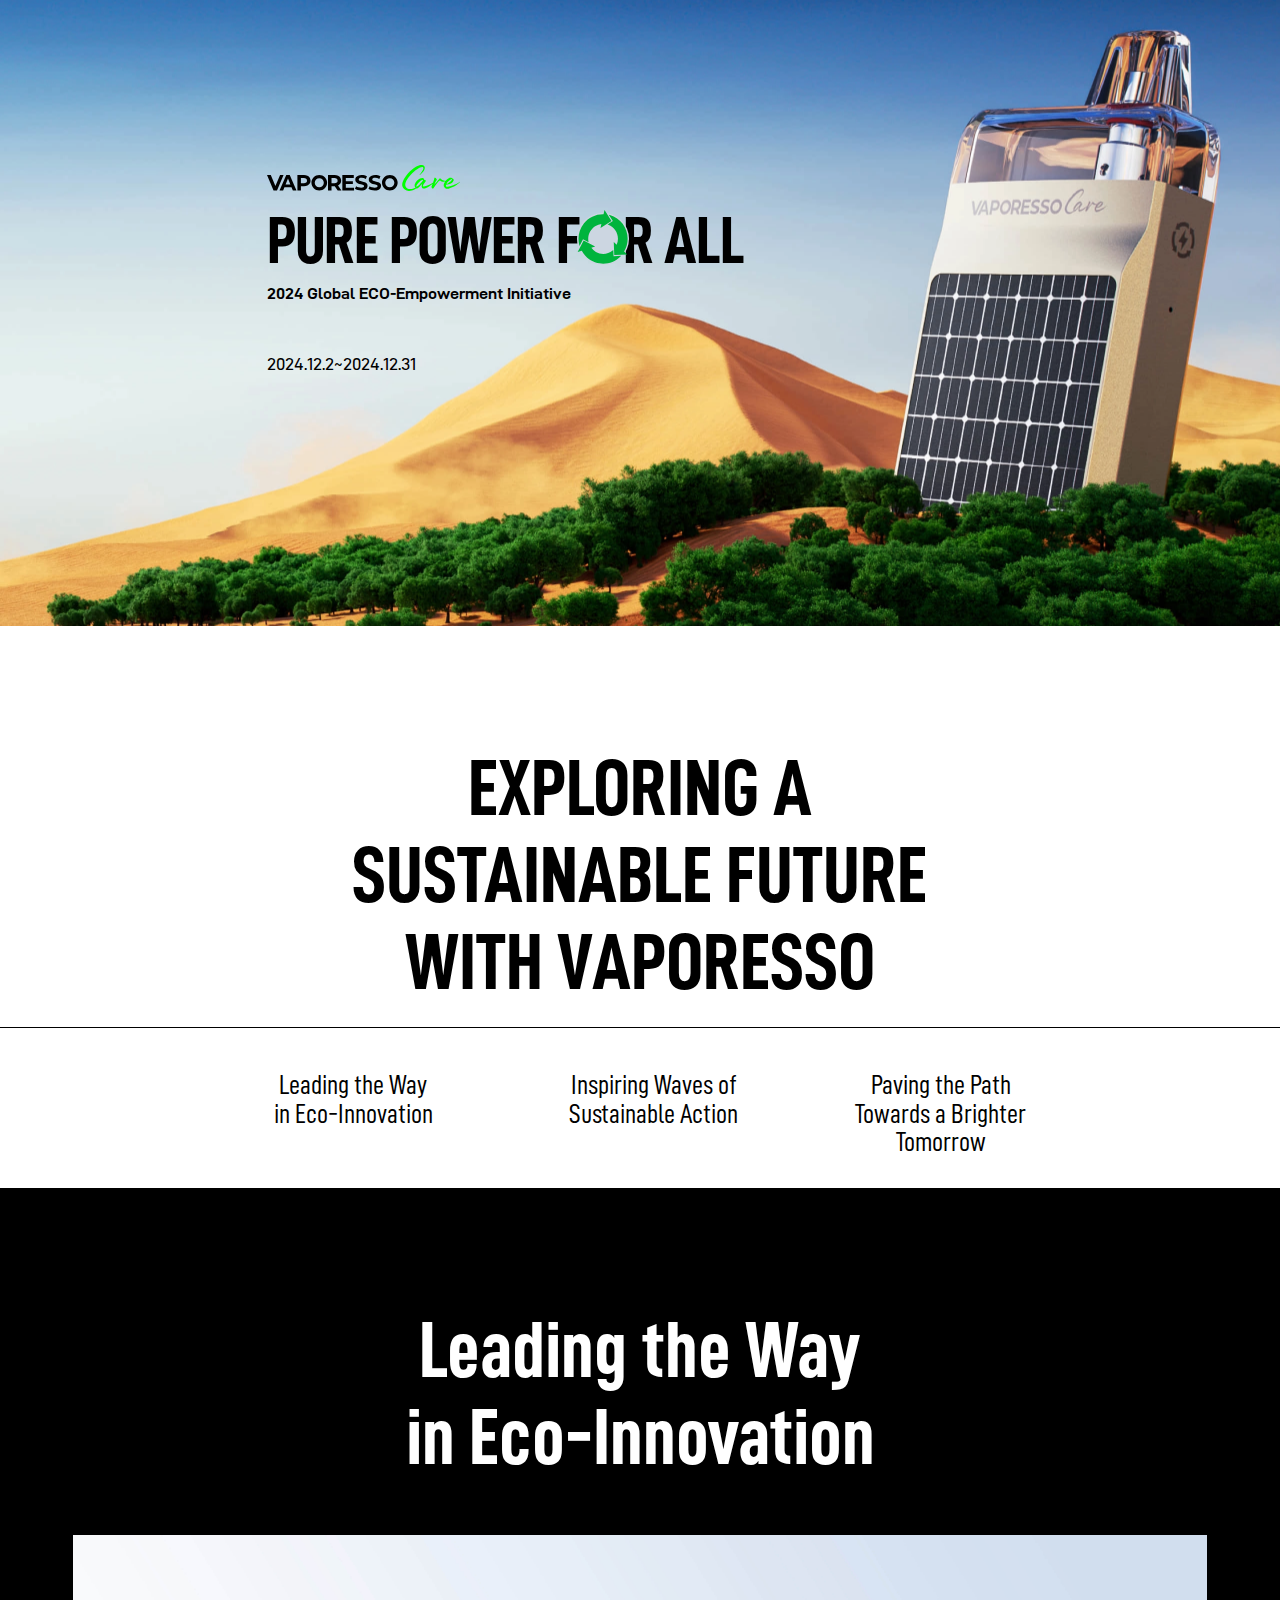
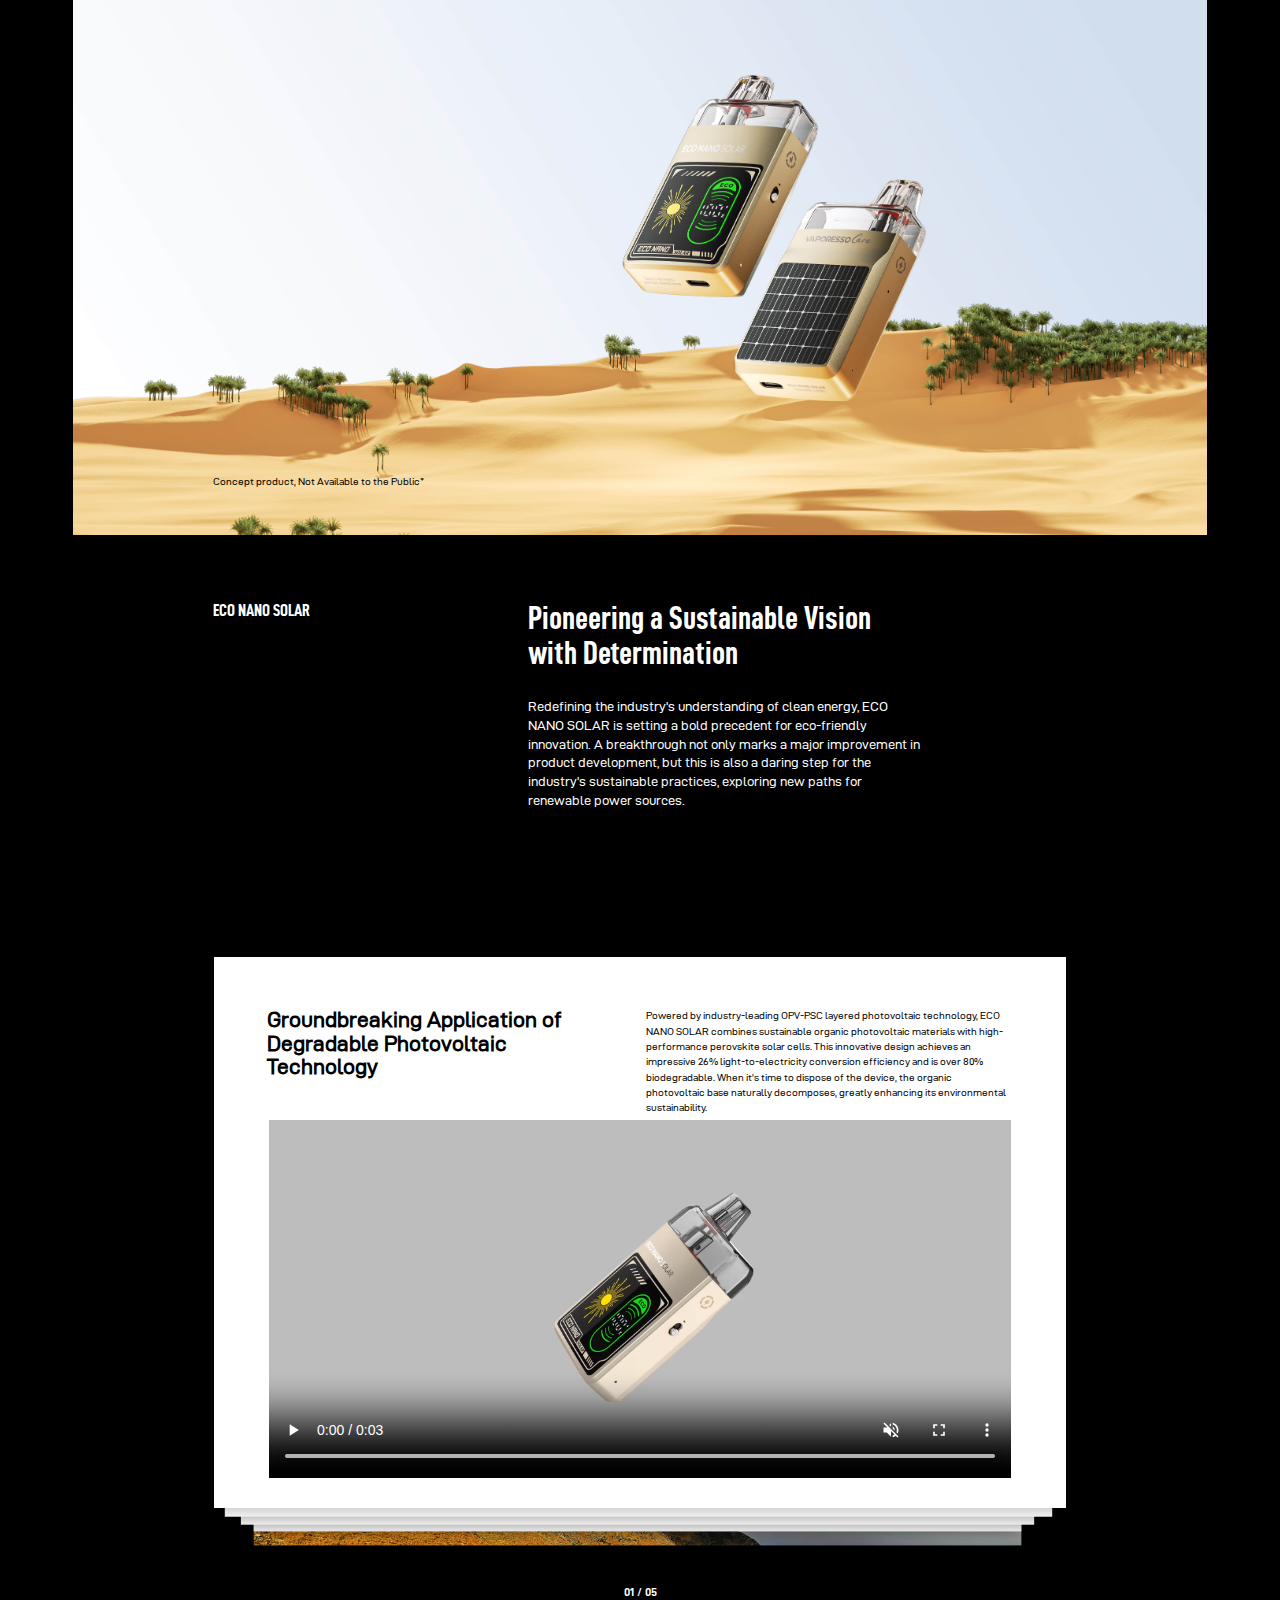
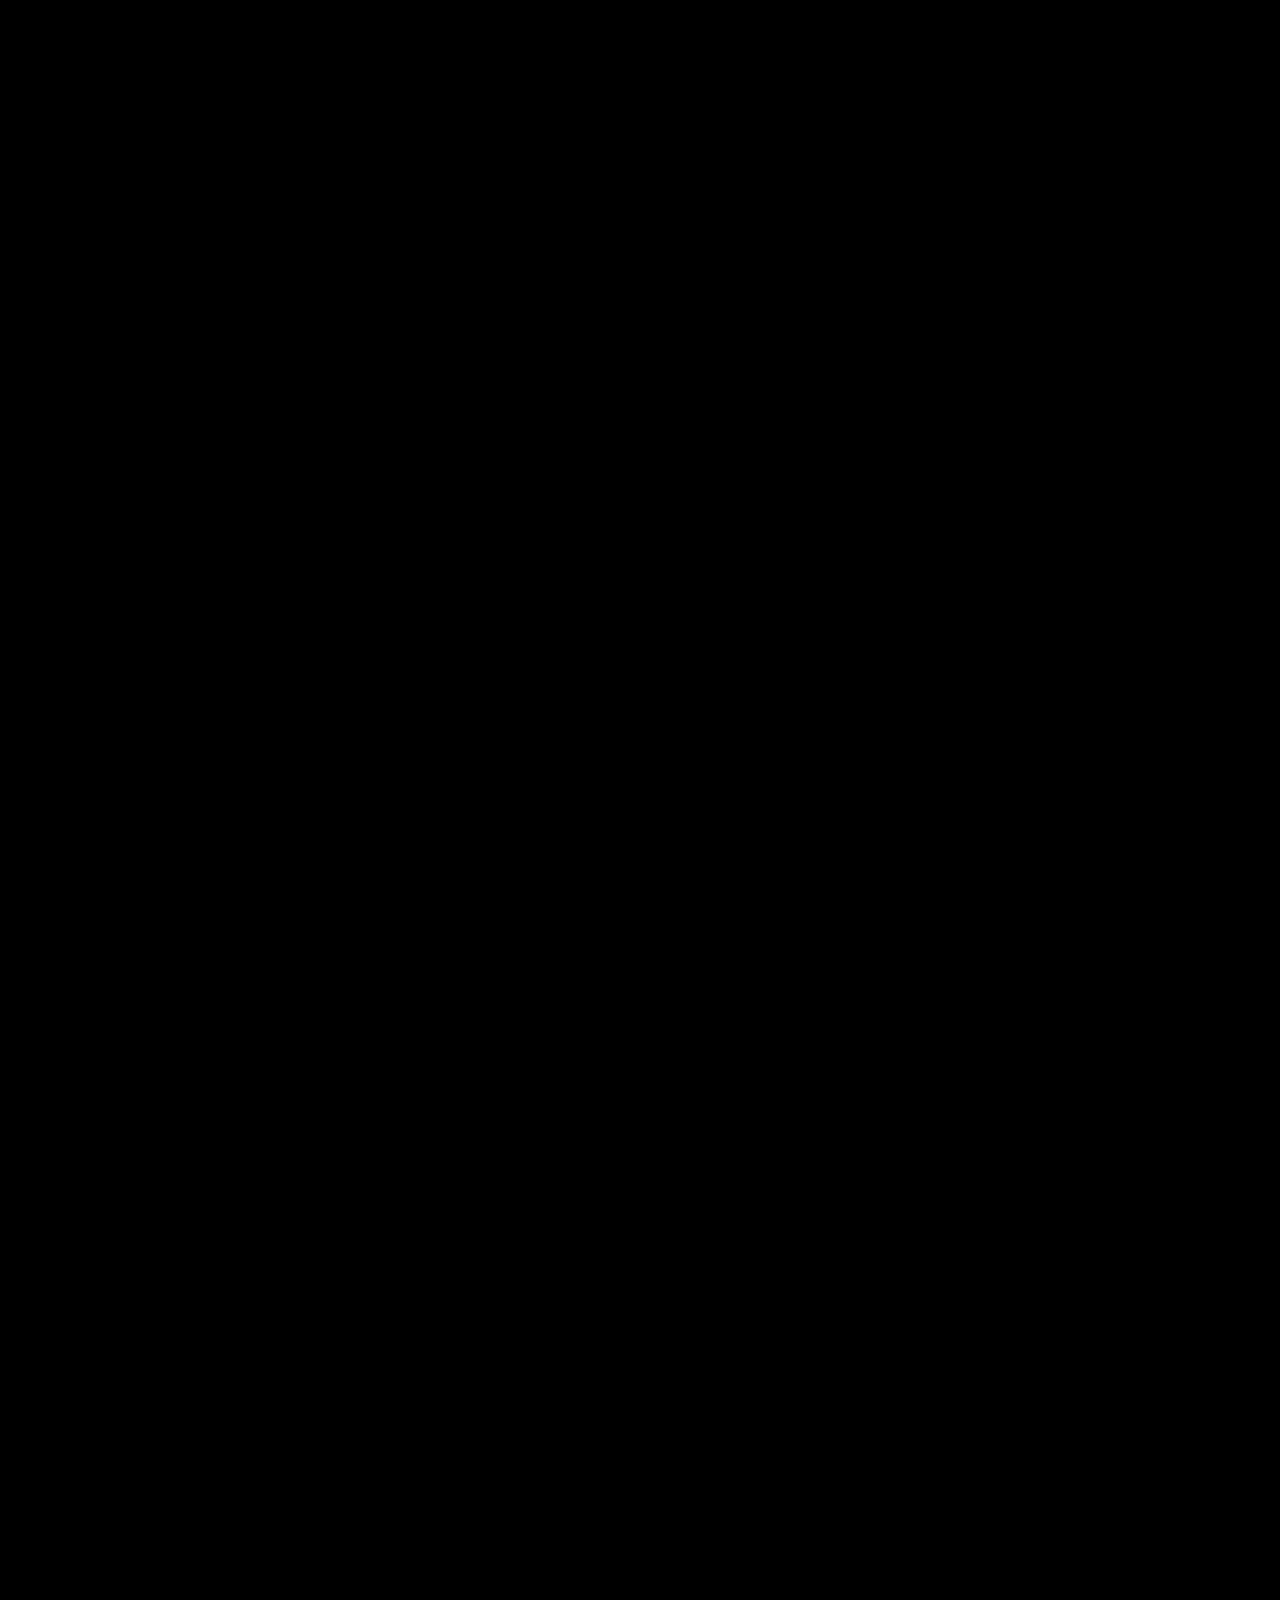
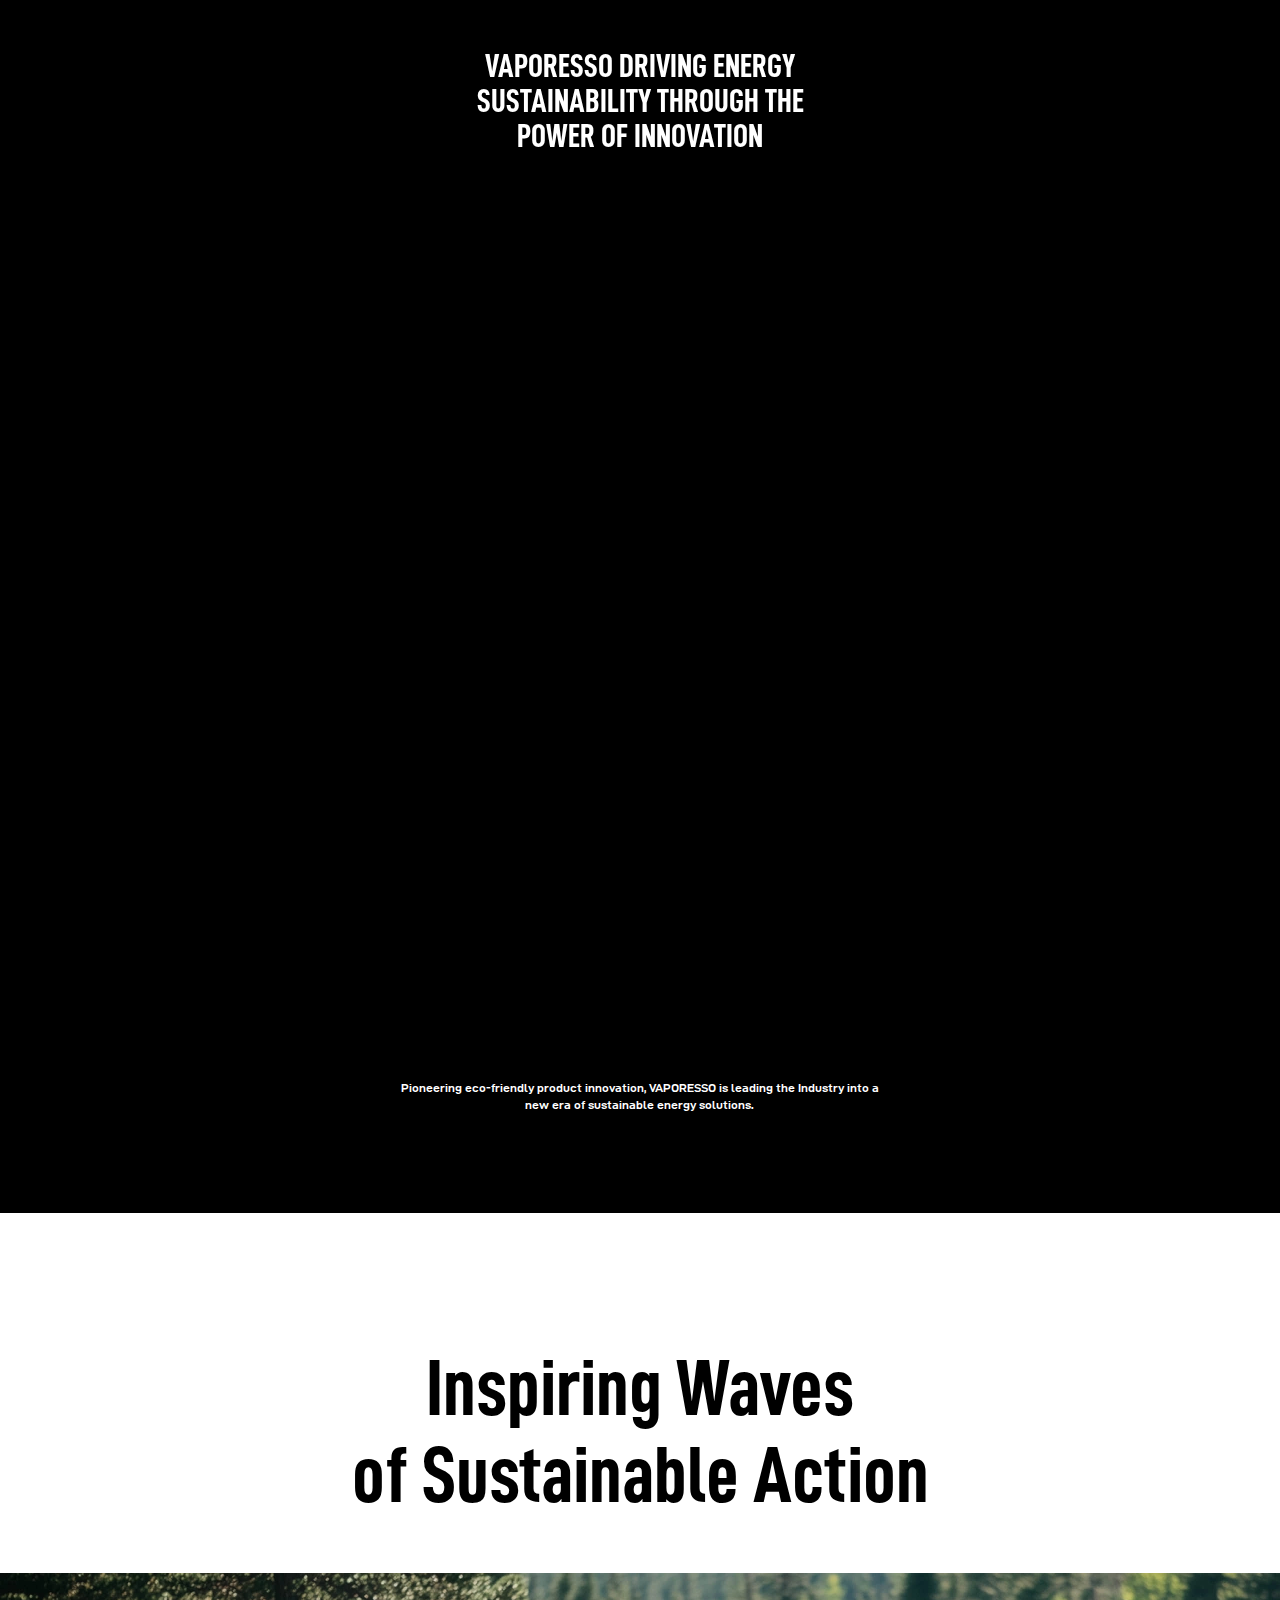
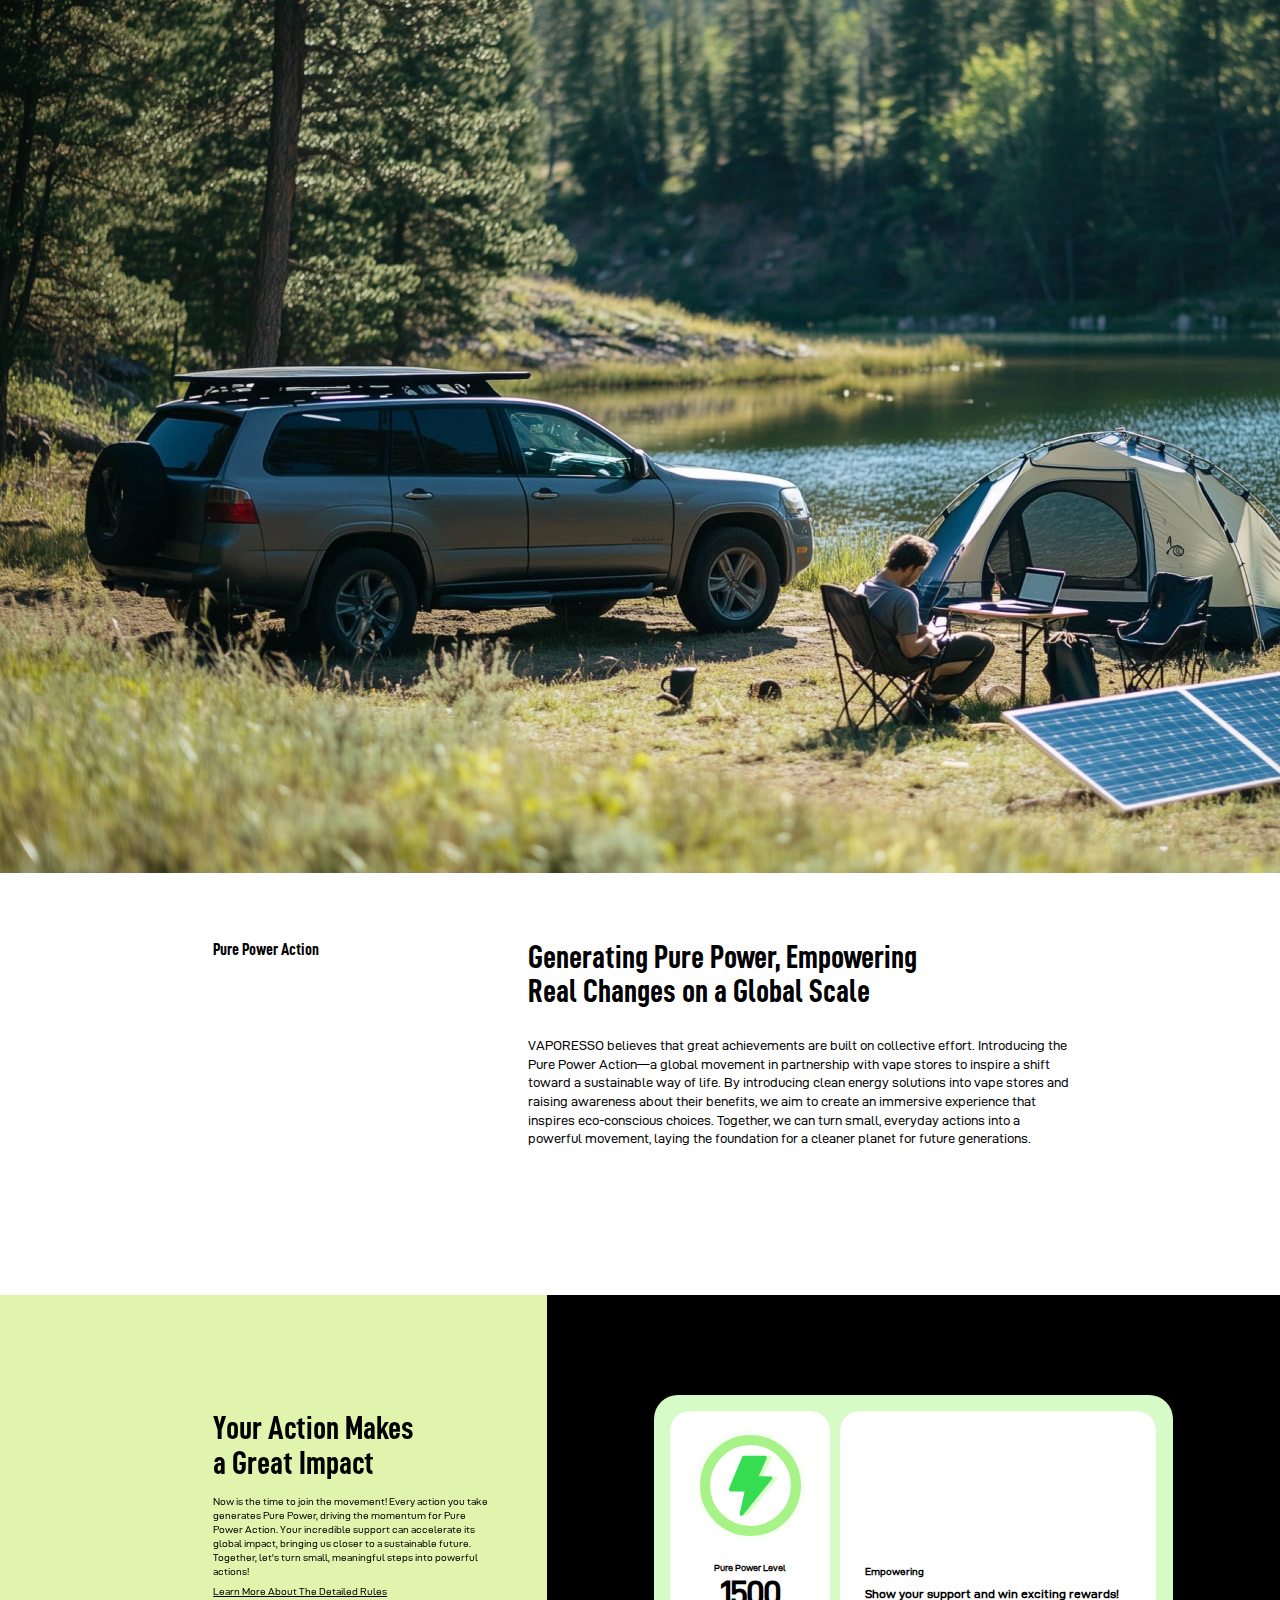
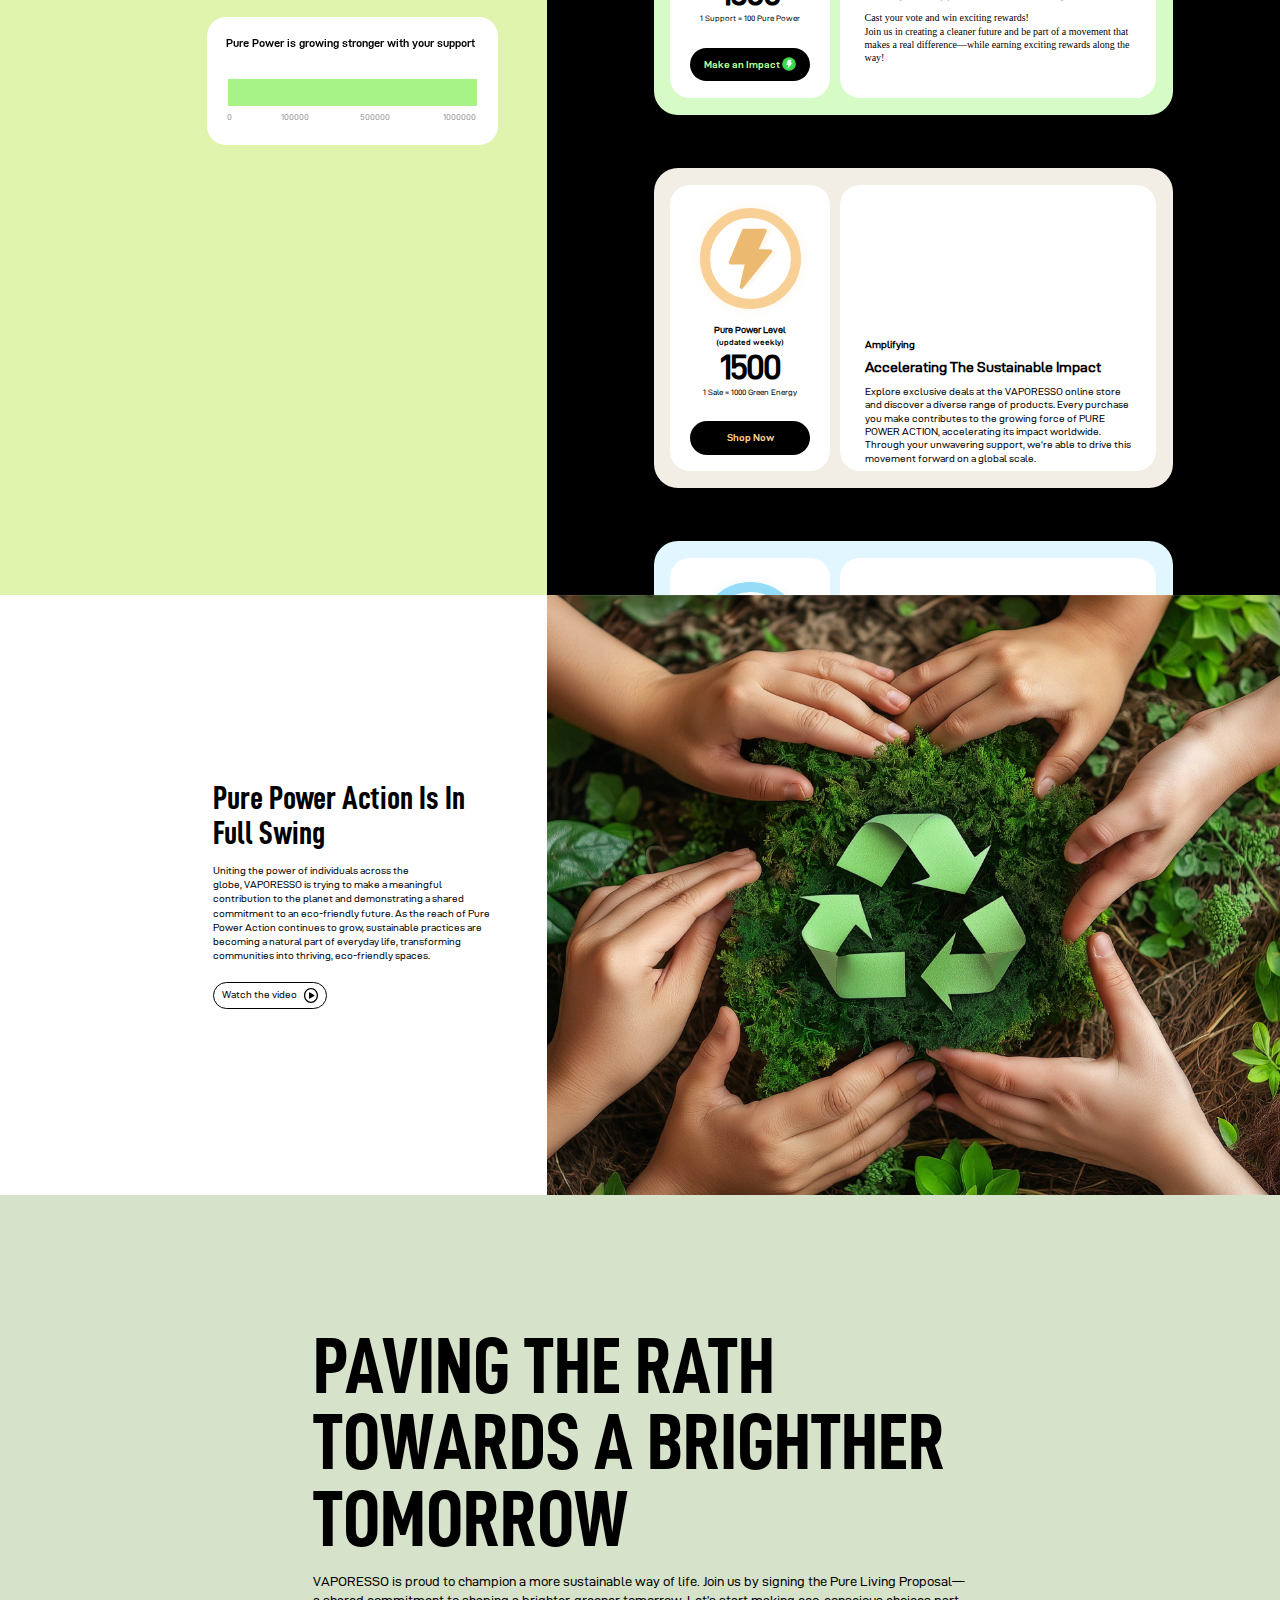
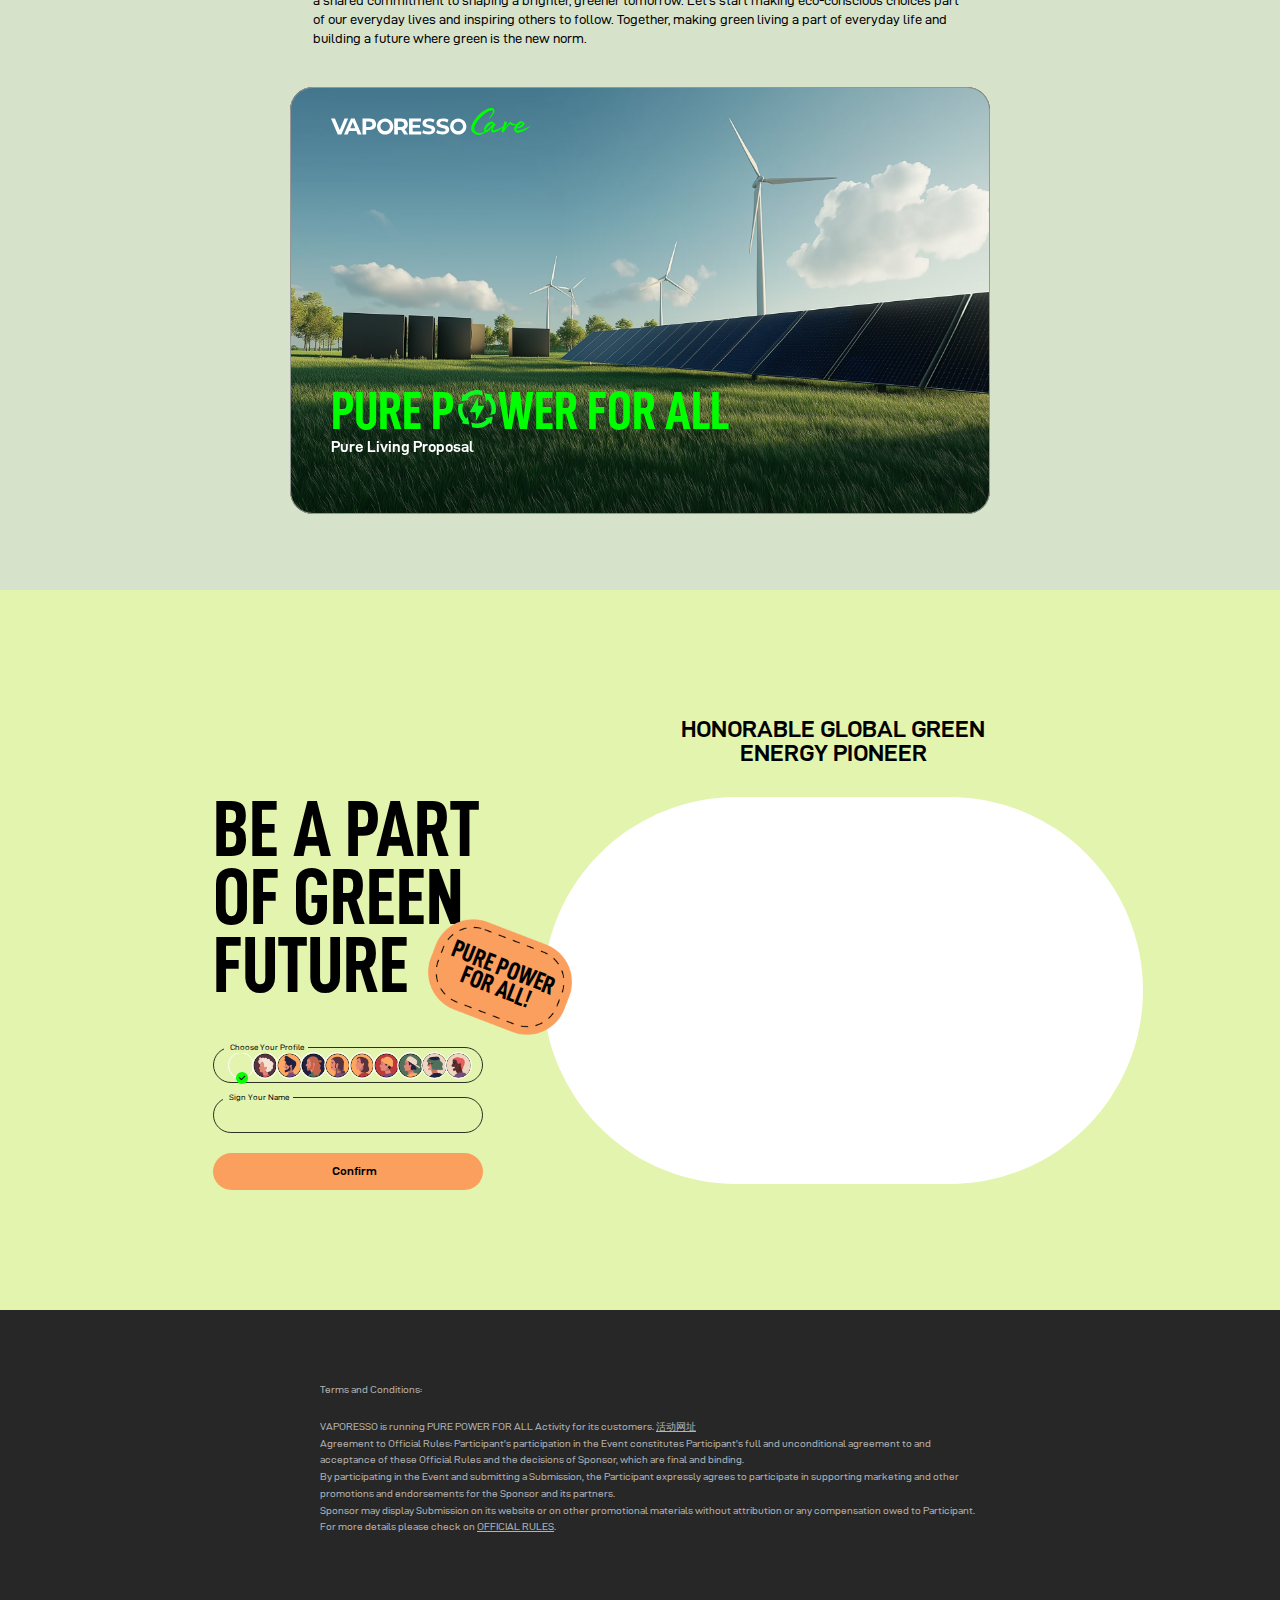
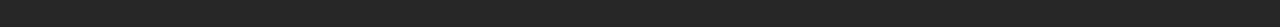
==== desktop.html @ 216fc4bb "fix: discountcode" ====
<!DOCTYPE html>
<html lang="en">
  <head>
    <meta charset="UTF-8" />
    <meta name="viewport" content="width=device-width, initial-scale=1.0" />
    <title>Document</title>
    <link rel="stylesheet" type="text/css" href="css/common.css" />
    <link rel="stylesheet" type="text/css" href="css/index.css" />
    <!-- <link rel="stylesheet/less" type="text/css" href="css/bottom.less" />
    <link rel="stylesheet/less" type="text/css" href="css/modal.less" />
    <script src="js/less@4.1.1"></script> -->
    <link rel="stylesheet" type="text/css" href="css/bottom.css" />
    <link rel="stylesheet" type="text/css" href="css/modal.css" />
  </head>
  <body>
    <div class="page flex-col">
      <div class="group_93 flex-col">
        <div class="box_2 flex-col">
          <div class="image-wrapper_8 flex-row">
            <img
              class="image_3"
              referrerpolicy="no-referrer"
              src="image/01-3@2x.svg"
            />
          </div>
          <div class="section_16 flex-row justify-between">
            <span class="text_8">PURE POWER F</span>
            <span class="text_9">R ALL</span>
            <img
              class="image_31"
              referrerpolicy="no-referrer"
              src="image/01-2@2x.svg"
            />
          </div>
          <div class="text-wrapper_75 flex-row">
            <span class="text_10 fontBold">2024 Global ECO-Empowerment Initiative</span>
          </div>
          <div class="image-wrapper_9 flex-row">
            <img
              class="image_5"
              referrerpolicy="no-referrer"
              src="https://lanhu-oss.lanhuapp.com/SketchPng0dd8d50a06e9d907953e8b3e1b7620b3d4630106f6870e61166af2fb7bcb96c4"
            />
          </div>
          <div class="text-wrapper_76 flex-row">
            <span class="text_11">2024.12.2~2024.12.31</span>
          </div>
        </div>
        <span class="text_12"
          >EXPLORING A  <br />SUSTAINABLE FUTURE
          <br /> WITH VAPORESSO</span
        >
        <div class="text-wrapper_5 flex-row">
          <span class="text_13" onclick="scrollToSection('text_13')"
            >Leading the Way <br> in Eco-Innovation</span
          >
          <span class="text_14" onclick="scrollToSection('text_14')"
            >Inspiring Waves of Sustainable Action</span
          >
          <span class="text_15" onclick="scrollToSection('text_15')"
            >Paving the Path Towards a Brighter Tomorrow</span
          >
        </div>
        <!-- <img
          class="image_6"
          referrerpolicy="no-referrer"
          src="https://lanhu-oss.lanhuapp.com/SketchPng93b6aef78f5425c2591b50852d0282cc2d4a67a5bb8eea4a9bd486bb04c38ac8"
        /> -->
      </div>
      <div class="block_3 flex-col" id="part_2">
        <div class="pure-menu-box flex-row" id="pure-menu">
          <!-- <div class="block_4 flex-col" id="pure-menu-tag"></div> -->
          <div class="text-wrapper_77 flex-col justify-between">
            <span class="text_16" id="menu-text_13" data-id="1" onclick="scrollToSection('text_13')"
              >Leading the Way in Eco-Innovation</span
            >
            <span class="text_17" id="menu-text_14" data-id="2" onclick="scrollToSection('text_14')"
              >Inspiring Waves of Sustainable Action 
              </span
            >
            <span class="text_18" id="menu-text_15" data-id="3" onclick="scrollToSection('text_15')"
              >Paving the Path Towards a Brighter Tomorrow
              </span
            >
          </div>
        </div>
        <section id="text_13">
          <div class="block_48 flex-row justify-center" >
            <span class="text_298">Leading the Way <br> in Eco-Innovation</span>
          </div>
          <div class="block_49 flex-row">
            <div class="group_95 flex-col">
              <div class="text-wrapper_7">
                <span class="text_20">INDUSTRY’S FIRST</span>
                <span class="text_21"></span>
              </div>
              <div class="text-wrapper_8">
                <span class="text_22">SOLAR-POWERED</span>
                <span class="text_23"></span>
              </div>
              <span class="text_24">OPEN-SYSTEM VAPE</span>
              <div class="box_3 flex-col">
                <div class="section_1 flex-col">
                  <div class="rotate">
                    <div class="text-wrapper_78 flex-row">
                      <span class="text_299"
                        >Clean energy usage revolutionize conventional power sources</span
                      >
                    </div>
                    <div class="box_77 flex-row justify-between">
                      <div class="section_17 flex-col justify-between">
                        <div class="box_78 flex-col"></div>
                        <div class="box_79 flex-col"></div>
                        <div class="box_80 flex-col"></div>
                      </div>
                      <span class="text_300"
                        >Fully recyclable structural design sets a new standard</span
                      >
                    </div>
                    <div class="text-wrapper_79 flex-row">
                      <span class="text_301"
                        >Innovative materials redefine eco-friendly practices</span
                      >
                    </div>
                  </div>
                </div>
              </div>
              <span class="text_28"
                >Concept product, Not Available to the Public*</span
              >
            </div>
          </div>
        </section>
        <div class="block_50 flex-row justify-between">
          <span class="text_302">ECO NANO SOLAR</span>
          <div class="text-group_68 flex-col justify-between">
            <span class="text_303"
              >Pioneering a Sustainable Vision with Determination</span
            >
            <span class="text_304"
              >Redefining the industry's understanding of clean energy, ECO NANO SOLAR is setting a bold precedent for eco-friendly innovation. A breakthrough not only marks a major improvement in product development, but this is also a daring step for the industry's sustainable practices, exploring new paths for renewable power sources.</span
            >
          </div>
        </div>
        <section class="img-slide-section" >
          <div class="img-slide-layout">
            <div class="img-slide-wrapper">
              <div class="img-slide-item flex-col img-slide-item-01" style="z-index: 5;top: 0;left: 0px;">
                <div class="img-slide-item-box">
                  <div class="img-slide-item-title">
                    Groundbreaking Application of Degradable Photovoltaic Technology
                    </div>
                    <div class="img-slide-item-text">
                      Powered by industry-leading OPV-PSC layered photovoltaic technology, ECO NANO SOLAR combines sustainable organic photovoltaic materials with high-performance perovskite solar cells. This innovative design achieves an impressive 26% light-to-electricity conversion efficiency and is over 80% biodegradable. When it’s time to dispose of the device, the organic photovoltaic base naturally decomposes, greatly enhancing its environmental sustainability.
                    </div>
                    <video src="video/web-03-1.mp4" poster="video/web-03-1.jpg" muted controls></video>
                </div>
              </div>
              <div class="img-slide-item flex-col img-slide-item-02" style="z-index: 4;top: 17px;left: -1px;transform: scale(.97);">
                <div class="img-slide-item-box">
                  <div class="img-slide-item-title">
                    Revolutionary Recyclable Solar Energy Storage System
                    </div>
                    <div class="img-slide-item-text">
                      Featuring a state-of-the-art integrated solar panel and battery system, ECO NANO SOLAR is engineered with fully separable and 100% recyclable power units. The solar cells and battery components can be independently dismantled for specialized recycling, significantly reducing the risk of heavy metal pollution. This innovative design promotes a cleaner, safer recycling process, laying the groundwork for a sustainable tomorrow. 
                    </div>
                    <video src="video/web-03-2.mp4" poster="video/web-03-2.jpg" muted controls></video>
                </div>
              </div>
              <div class="img-slide-item flex-col img-slide-item-03" style="z-index: 3;top: 36px;left: -2px;transform: scale(.93);">
                <div class="img-slide-item-box">
                  <div class="img-slide-item-title">
                    Next-Generation Separable Modular Design
                    </div>
                  <div class="img-slide-item-text">
                    ECO NANO SOLAR introduces a breakthrough in structural innovation, replacing the traditional integrated design with a modular structure. Each component—solar power unit, display screen, atomization core, and outer casing—is an independent, interchangeable module that can be freely replaced. This modularity enables extended product life, supports long-term use, reduces waste from disposal, and contributes to a more sustainable lifecycle. 
                  </div>
                  <video src="video/web-03-3.mp4" poster="video/web-03-3.jpg" muted controls></video>
                </div>
              </div>
              <div class="img-slide-item flex-col img-slide-item-04" style="z-index: 2;top: 51px;left: -2px;transform: scale(.9);">
                <div class="img-slide-item-box">
                  <div class="img-slide-item-title">
                    Meticulously Crafted from Eco-Conscious Materials
                    </div>
                    <div class="img-slide-item-text">
                      Constructed with 70% eco-friendly materials, including high-purity aluminum alloy, recycled glass, organic cotton, and PCTG, the ECO NANO SOLAR sets a new standard in environmental responsibility. Its manufacturing process conserves up to 60% more energy than traditional e-cigarette production while reducing CO₂ emissions by approximately 40%. This pioneering design not only promotes solar energy but also makes a meaningful impact in reducing the industry's environmental footprint.
                    </div>
                    <video src="video/web-03-4.mp4" poster="video/web-03-4.jpg" muted controls></video>
                </div>
              </div>
              <div class="img-slide-item flex-col img-slide-item-05" style="z-index: 1; top: 65px;left: -2px;transform: scale(0.9);">
                <div class="img-slide-item-box img-slide-item-box-5">
                    <div class="box-content">
                      <div class="img-slide-item-box-5-title">
                        Compared to conventional e-cigarettes, every 100 ECO NANO SOLAR devices result in:
                      </div>
                      <div class="img-slide-item-box-5-text-wrapper">
                        <img width="56" src="image/03-5-icon 1@2x.svg" alt="">
                        <div class="flex-col">
                          <span>60%</span>
                          <span>Reduction in Energy Consumption</span>
                        </div>
                      </div>
                      <div class="line"></div>
                      <div class="img-slide-item-box-5-text-wrapper">
                        <img width="56" src="image/03-5-icon 2@2x.svg" alt="">
                        <div class="flex-col">
                          <span>1000kg</span>
                          <span>CO₂ Reduction</span>
                        </div>
                      </div>
                      <div class="line"></div>
                      <div class="img-slide-item-box-5-text-wrapper">
                        <img width="56" src="image/03-5-icon 3@2x.svg" alt="">
                        <div class="flex-col">
                          <span>75%</span>
                          <span>Product Recycling Rate</span>
                        </div>
                      </div>
                    </div>
                  </div>
                </div>
              <div class="text-wrapper_80 flex-row">
                <span class="text_32"><span class="page-num">01</span> / 05</span>
              </div>
            </div>
          </div>
        </section>
        <section class="video-section">
          <div class="video-layout">
            <div class="video-wrapper">
              <div class="video-box">
                <video id="video-bg" preload loop muted src="image/video01.mp4" ></video>
              </div>
              <span class="text_43"
                >VAPORESSO Driving Energy Sustainability through The Power of Innovation
                </span
              >
            </div>
          </div>
        </section>
       
        <div id="product-box-end" class="text-wrapper_83 flex-row">
          <span class="text_45"
            >Pioneering eco-friendly product innovation, VAPORESSO is leading the Industry into a new era of sustainable energy solutions.</span
          >
        </div>
      </div>
      <div id="text_14" class="group_97 flex-col">
        <!-- <span class="paragraph_31 fontRepair fontBold">Inspiring Waves of<br />Sustainable Action</span> -->
        <span class="paragraph_31 fontRepair fontBold">Inspiring Waves <br />of Sustainable Action</span>
        <div class="section_22 flex-col"></div>
        <div class="text-wrapper_85 flex-row justify-between">
          <span class="text_315">Pure Power Action</span>
          <span class="text_316"
            >Generating Pure Power,
            Empowering Real Changes
            on a Global Scale</span
          >
        </div>
        <span class="text_317"
          >VAPORESSO believes that great achievements are built on collective effort. 
          Introducing the Pure Power Action—a global movement in partnership with vape stores 
          to inspire a shift toward a sustainable way of life. By introducing clean energy solutions 
          into vape stores and raising awareness about their benefits, we aim to create an immersive experience 
          that inspires eco-conscious choices. Together, we can turn small, everyday actions into a powerful movement, 
          laying the foundation for a cleaner planet for future generations. 
          </span
        >
      </div>
      <div class="block_15 flex-row justify-end">
        <div class="block_60 flex-col justify-between">
          <div class="text-group_72 flex-col">
            <span class="text_51"
              >Your Action Makes <br> a Great Impact </span
            >
            <span class="text_52"
              >Now is the time to join the movement! Every action you take generates Pure Power, driving the momentum for Pure Power Action. Your incredible support can accelerate its global impact, bringing us closer to a sustainable future. Together, let’s turn small, meaningful steps into powerful actions! 
              </span
            >
            <span class="text_53" onclick="openModal('.rule')">Learn More About The Detailed Rules</span>
          </div>
          <div class="section_5 flex-col">
            <span class="text_54"
              >Pure Power is growing stronger with your support</span
            >
            <div id="progress-track" class="group_16 flex-col">
              <div id="progress-bar" class="text-wrapper_18 flex-col">
                <span class="text_55" id="current-progress"></span>
              </div>
            </div>
            <div class="text-wrapper_86 flex-row">
              <span class="text_56">0</span>
              <span class="text_57">100000</span>
              <span class="text_58">500000</span>
              <span class="text_59">1000000</span>
            </div>
          </div>
          <div class="modal flex-col">
            <div class="text-wrapper_1 flex-col">
              <img
                class="modal-logo"
                src="image/modal/logo.svg"
                alt="Logo"
              />
              <img
                class="modal-close"
                src="image/modal/close.svg"
                alt="Close"
                onclick="closeModal()"
              />
              <div class="content rule flex-col">
                <span class="text_1">Detailed rules:</span>
                <span class="paragraph_1"
                  >

                  <div class="fontBold">Pure Power Accumulation Rules</div>
                  We sincerely welcome you to engage with VAPORESSO on all three official platforms 
                  (official website, online store, and community) in order to contribute to the accumulation of pure power. <br>
                  1) 【VAPORESSO official website】- Empowering - To Spark Meaningful Change: 1 support = 100 pure power.<br>
                  2) 【VAPORESSO online store】- Amplifying – Accelerating The Sustainable Impact: 1 sale = 1000 pure power.<br>
                  3) 【VAPORESSO community】- Illuminating – Inspiring ECO Lifestyle Worldwide: 1 post = 1000 pure power; 
                  1 interactive data points (likes & comments) = 100 pure power.<br><br>
                  
                  After the pure power reaches one million, VAPORESSO will host the PURE POWER ACTION event in the USA.<br><br>
                  
                  <div class="fontBold">Participation Rules of 【Empowering - To Spark Meaningful Change】</div>
                  How to participate:<br>
                  1)Step 1: Click on the Make an Impact button to show your support.<br>
                  2)Step 2: Click on the Lucky Draw button that appears after step 1, and test your luck.<br>
                  3)Step 3: The prizes are randomly output. Fill in the valid email information to claim your rewards if you win one.<br><br>
                  
                  Prizes in the pool:<br>
                  - DJI MINI 4 pro x 1<br>
                  - Osmo Action 5 pro x 2<br>
                  - DJI NEO x 3<br>
                  - 20% off discount code for VAPORESSO online store x 100 (Used once when paying for an order, 
                  some specific products cannot be used. This discount code cannot be stacked with any other coupons in the online store*)<br>
                  - Not winning x n<br><br>
                  
                  Tips:<br>
                  The probability of winning is not 100%. 
                  The shipment of prizes (DJI MINI 4 pro, 
                  Osmo Action 5 pro, DJI NEO) will be arranged 
                  when we contact you via email after the end of the event (December 31st, 2024). <br><br>
                  
                  <div class="fontBold">Participation Rules of 【Illuminating – Inspiring ECO Lifestyle Worldwide】</div>
                  How to participate:<br>
                  1）Step 1 – Share your stories: Create a new topic post with the hashtag #PurePowerForAll and share ways and insights on how you use clean energy in your daily life. Also, you can show us how you conserve energy and eliminate waste in your daily life.<br>
                  2）Step 2 – Feel free to join discussions: Under your post, have fun interacting with other members of the community who are interested in your content. The more interaction you have, the more chances you have to hit the surprise prize.<br>
                  3）Step 3 - Claim your surprising rewards: On December 31st, 2024, we will count the ten posts with the most interactions (likes + comments) under the hashtag #PurePowerForAll, and their publishers will be rewarded with surprise gifts according to their rankings.<br><br>
                  
                  Exciting Prizes：<br>
                  - 1st Place: Amazing your healthy life with a eveia wellness coach!<br>
                  - 2nd~4th Place: Discover the fantastic world with a DJI Osmo Action Camera!<br>
                  - 5th~7th Place: Take home the distinctive VAPORESSO Gift Set #1!<br>
                  - 8th~10th Place: Take home the premium VAPORESSO Gift Set #2!<br><br>
                  
                  Tips:<br>
                  The event is open to all VAPORESSO community members. To participate, users must have an active account on the VAPORESSO community platform. Submission grants VAPORESSO the right to showcase your content across promotional platforms without additional compensation.</span
                >
              </div>
              <div class="rewards content">
                <div class="flex-row activity">
                  <img src="image/modal/cover.jpg" alt="">
                  <div>
                    <div class="title">TIME TO <br> TEST YOUR LUCK</div>
                    <div class="describe">Thank you for your unwavering support! It means the world to us. Now’s your chance to test your luck and claim some exciting rewards!</div>
                    <div class="drawBtn" onclick="lottery()">TEST YOUR LUCK</div>
                  </div>
                </div>
              </div>
              <div class="content discountCode ">
                <div class="flex-col activity">
                  <img src="image/modal/discountCode.jpg" alt="">
                  <div>
                    <div class="title">Congratulations！</div>
                    <div class="describe">You’ve unlocked an exclusive reward — a 20% off discount code! Your code will be sent to your email shortly. Please provide a valid email address below to unlock your exclusive discount and discover the fantastic world of vaping.</div>
                    <div class="input-group">
                      <input type="email" placeholder="Enter your email" class="email-input">
                      <button onclick="submitEmail('.discountCode')" class="confirm-btn">Confirm</button>
                      <div class="tip err-tip">Invalid email</div>
                      <div class="tip success-tip">Your prize information has been successfully recorded.</div>
                    </div>
                    <div class="discountCodeInfo-box" style="display: none;">
                      <div class="discountCodeInfo">
                        <div class="discountCodeText">
                          <span id="textToCopy"></span>  
                          <img onclick="copyText()" src="image/modal/copy.png" alt=""></div>
                        <div class="discountCodeDescribe" >Your discount code has been successfully sent.</div>
                      </div>
                      <a href="https://store.vaporesso.com/pages/pure-power-for-all" target="_blank" class="shopNow">Shop Now</a>
                    </div>
                    
                  </div>
                </div>
              </div>
              <!-- 没中奖 -->
              <div class="content notWinning">
                <div class="flex-col activity">
                  <img src="image/modal/notWinning.jpg" alt="">
                  <div>
                    <div class="title">ALMOST THERE!</div>
                    <div class="describe">There are still amazing prizes waiting in the pool. GOOD LUCK on your next try!</div>
                  </div>
                </div>
              </div>
              <!-- 一等奖 -->
              <div class="content drone1">
                <div class="flex-col activity">
                  <img src="image/modal/drone1.jpg" alt="">
                  <div>
                    <div class="title">Congratulations！</div>
                    <div class="describe">You've claimed your exclusive reward — a DJI MINI 4 pro! Please leave a valid email. We’ll contact you via email after the event ends to arrange the delivery. </div>
                    <div class="input-group">
                      <input type="email" placeholder="Enter your email" class="email-input">
                      <button onclick="submitEmail('.drone1')" class="confirm-btn">Confirm</button>
                      <div class="tip err-tip">Invalid email</div>
                      <div class="tip success-tip">Your prize information has been successfully recorded.</div>
                    </div>
                  </div>
                </div>
              </div>
              <!-- 二等奖 -->
              <div class="content drone2">
                <div class="flex-col activity">
                  <img src="image/modal/drone2.jpg" alt="">
                  <div>
                    <div class="title">Congratulations！</div>
                    <div class="describe">You've claimed your exclusive reward — a Osmo Action 5 pro! Please leave a valid email. We’ll contact you via email after the event ends to arrange the delivery. </div>
                    <div class="input-group">
                      <input type="email" placeholder="Enter your email" class="email-input">
                      <button onclick="submitEmail('.drone1')" class="confirm-btn">Confirm</button>
                      <div class="tip err-tip">Invalid email</div>
                      <div class="tip success-tip">Your prize information has been successfully recorded.</div>
                    </div>
                  </div>
                </div>
              </div>
              <!-- 三等奖 -->
              <div class="content drone3">
                <div class="flex-col activity">
                  <img src="image/modal/drone3.jpg" alt="">
                  <div>
                    <div class="title">Congratulations！</div>
                    <div class="describe">You've claimed your exclusive reward — a DJI NEO! Please leave a valid email. We’ll contact you via email after the event ends to arrange the delivery. </div>
                    <div class="input-group" onclick="submitEmail('.drone1')">
                      <input type="email" placeholder="Enter your email" class="email-input">
                      <button class="confirm-btn">Confirm</button>
                      <div class="tip err-tip">Invalid email</div>
                      <div class="tip success-tip">Your prize information has been successfully recorded.</div>
                    </div>
                  </div>
                </div>
              </div>
            </div>
          </div>
        </div>
        <div class="group_17 flex-col">
          <div>
            <div class="box_83 flex-row justify-between">
              <div class="group_98 flex-col">
                <img
                  class="image_55"
                  referrerpolicy="no-referrer"
                  src="image/06-1-1@2x.svg"
                />
                <div class="text-group_73 flex-col">
                  <span class="text_318">Pure Power Level</span>
                  <span class="text_319">1500</span>
                  <span class="text_320">1 Support = 100 Pure Power</span>
                </div>
                <div id="vote-btn" class="box_84 flex-row" onclick="vote()">
                  <div class="image-text_37 flex-row justify-between">
                    <span class="text-group_74">Make an Impact</span>
                    <img
                      class="label_9"
                      referrerpolicy="no-referrer"
                      src="image/06-1-2@2x.svg"
                    />
                  </div>
                </div>
                <div id="draw-btn" style="display: none;">
                  <div class="drawReward" onclick="openModal('.rewards')">
                    <span class="draw">Lucky Draw</span>
                  </div>
                </div>
              </div>
              <div class="group_99 flex-col">
                <div class="box_85 flex-col"></div>
                <div class="text-group_75 flex-col">
                  <span class="text_321">Empowering</span>
                  <span class="text_322">Show your support and win exciting rewards!</span>
                  <span class="paragraph_32"
                    >Cast your vote and win exciting rewards!<br />Join us in creating a cleaner future and be part of a movement that makes a real difference—while earning exciting rewards along the way!</span
                  >
                </div>
              </div>
            </div>
            <div class="box_88 flex-row justify-between">
              <div class="section_25 flex-col">
                <img
                  class="image_59"
                  referrerpolicy="no-referrer"
                  src="image/06-2-1@2x.svg"
                />
                <span class="text_330 fontRepair fontBold">Pure Power Level</span>
                <div class="text-wrapper_88 fontRepair">
                  <span class="text_331">(</span>
                  <span class="text_332">updated weekly)</span>
                </div>
                <span class="text_333 fontRepair fontBold">1500</span>
                <span class="text_334 fontRepair">1 Sale = 1000 Green Energy</span>
                <a href="https://store.vaporesso.com/pages/pure-power-for-all" target="_blank" class="text-wrapper_89 flex-col">
                  <span class="text_335">Shop Now</span>
                </a>
              </div>
              <div class="section_26 flex-col">
                <div class="section_27 flex-col"></div>
                <div class="text-group_78 flex-col">
                  <span class="text_336">Amplifying</span>
                  <span class="text_337">Accelerating The Sustainable Impact</span>
                  <span class="text_338 "
                    >Explore exclusive deals at the VAPORESSO online store and discover a diverse range of products. Every purchase you make contributes to the growing force of PURE POWER ACTION, accelerating its impact worldwide. Through your unwavering support, we’re able to drive this movement forward on a global scale. </span
                  >
                </div>
              </div>
            </div>
            <div class="box_89 flex-row justify-between">
              <div class="group_100 flex-col">
                <img
                  class="image_60"
                  referrerpolicy="no-referrer"
                  src="image/06-3-1@2x.svg"
                />
                <span class="text_339 fontRepair fontBold">Pure Power Level</span>
                <div class="text-wrapper_90 fontRepair">
                  <span class="text_341">(updated weekly)</span>
                </div>
                <span class="text_342 fontRepair fontBold">1500</span>
                <span class="text_344 fontRepair"
                  >1 Post = 1000 Pure Power <br>
                  1 Interaction = 100 Pure Power</span
                >
                <a href="https://community.vaporesso.com/t/topic/1230" target="_blank" class="text-wrapper_91 flex-col">
                  <span class="text_345">Join the Conversation</span>
                </a>
              </div>
              <div class="group_101 flex-col">
                <div class="group_102 flex-col"></div>
                <div class="text-group_79 flex-col">
                  <span class="text_346">Illuminating</span>
                  <span class="text_347"
                    >Inspiring ECO Lifestyle Worldwide</span
                  >
                  <span class="text_348"
                    >Join the VAPORESSO Community and share your illuminating ideas on eco-lifestyle. Your insights may help spread the energy that inspires sustainable lifestyles across the globe. Drive the PURE POWER ACTION imitative forward, strengthening our mission to create a cleaner, brighter future for all.
                    </span
                  >
                </div>
              </div>
            </div>
          </div>

        </div>
      </div>
      <div class="group_103 flex-col">
        <div class="box_90 flex-row justify-between">
          <div class="section_28 flex-col justify-between">
            <div class="text-group_80 flex-col justify-between">
              <span class="text_91"
                >Pure Power Action Is In <br> Full Swing</span
              >
              <span class="text_92"
                >Uniting the power of individuals across the globe, VAPORESSO is trying to make a meaningful contribution to the planet and demonstrating a shared commitment to an eco-friendly future. As the reach of Pure Power Action continues to grow, sustainable practices are becoming a natural part of everyday life, transforming communities into thriving,  eco-friendly spaces.
                </span
              >
            </div>
            <div class="block_20 flex-row">
              <div class="image-text_38 flex-row justify-between">
                <span class="text-group_14">Watch the video</span>
                <img
                  class="label_3"
                  referrerpolicy="no-referrer"
                  src="image/07-1@2x.svg"
                />
              </div>
            </div>
          </div>
          <img
            class="image_19"
            referrerpolicy="no-referrer"
            src="image/07@2x.webp"
          />
        </div>
      </div>
      <div id="text_15" class="block_21 flex-col">
        <div class="text-group_81 flex-col justify-between">
          <!-- <span class="paragraph_5">Paving the Path Towards <br />A Brighter Tomorrow</span> -->
          <span class="paragraph_5">PAVING THE RATH <br> TOWARDS A BRIGHTHER <br /> TOMORROW</span>
          <span class="text_93"
            >VAPORESSO is proud to champion a more sustainable way of life. Join us by signing the Pure Living Proposal— a shared commitment to shaping a brighter, greener tomorrow. Let’s start making eco-conscious choices part of our everyday lives and inspiring others to follow. Together, making green living a part of everyday life and building a future where green is the new norm.
            </span
          >
        </div>
        <div class="card-container">
          <div class="group_104 flex-col">
            <img
              class="image_61"
              referrerpolicy="no-referrer"
              src="image/08-1@2x.svg"
            />
            <div class="block_62 flex-row justify-between">
              <span class="text_349">PURE P</span>
              <img
                class="image_62"
                referrerpolicy="no-referrer"
                src="image/08-2@2x.svg"
              />
              <span class="text_350">WER FOR ALL</span>
            </div>
            <span class="text_351">Pure Living Proposal</span>
            <img
              class="image_63"
              referrerpolicy="no-referrer"
              src="https://lanhu-oss.lanhuapp.com/SketchPngb47af1d69c98eb48ffd55de7dfd0743e12d4fbba88fdfcb7c74c294c7afaf4d9"
            />
          </div>
          <div class="box_91 flex-col">
            <div class="group_105 flex-row justify-between">
            </div>
            <img
              class="image_64"
              referrerpolicy="no-referrer"
              src="image/08-1@2x.svg"
            />
            <img
              class="image_65"
              referrerpolicy="no-referrer"
              src="https://lanhu-oss.lanhuapp.com/SketchPng416361c7983bc4c12585e3782e3bd00e3a57a907c171e3646c3f08da78c73687"
            />
            <div class="text-wrapper_92">
              <span class="text_352">Dear VAPORESSO Family,</span>
              <div class="card_content">
                As climate change accelerates, environmental issues have become a critical challenge that none of us can ignore. Now, more than ever, choosing clean energy is a meaningful step we can each take to protect our planet. <br>
                VAPORESSO is calling on everyone to make a positive impact by embracing clean energy, reducing emissions, and building a sustainable future together.
                <br><br>
                Here are some ways to make a difference: <br>
                <span>- Opt for green energy options</span> like solar panels, and <span>support low-carbon initiatives</span> to contribute to a cleaner world.<br>
                <span>- Prioritize energy-efficient household appliances and devices</span> like solar panels and wind turbines.<br>
                <span>- Support the development of renewable energy</span> by advocating for the installation of solar and wind power systems.<br>
                - Whenever possible, <span></span>use public transportation</span> to conserve energy and reduce unnecessary power consumption.
                <br><br>
                Together, we can make a difference. Let’s protect our planet and ensure a healthy, thriving world for future generations!
              </div>
            </div>
          </div>
        </div>
      </div>
      <div class="block_26 flex-col">
        <div class="text-wrapper_93 flex-row">
          <span class="text_105">Honorable Global Green Energy Pioneer</span>
        </div>
        <div class="box_94 flex-row justify-between">
          <div class="section_29 flex-col">
            <span class="text_106">BE A PART OF GREEN FUTURE</span>
            <div class="box_17 flex-row">
              <div class="image-wrapper_10 flex-col">
                <img
                  class="thumbnail_6"
                  referrerpolicy="no-referrer"
                  src="image/9-11.svg"
                />
              </div>
              <div class="block_63 flex-col"></div>
              <div class="block_64 flex-col"></div>
              <div class="block_65 flex-col"></div>
              <div class="block_66 flex-col"></div>
              <div class="block_67 flex-col"></div>
              <div class="block_68 flex-col"></div>
              <div class="block_69 flex-col"></div>
              <div class="block_70 flex-col"></div>
              <div class="block_71 flex-col"></div>
              <div class="text-wrapper_94 flex-col">
                <span class="text_360">Choose Your Profile</span>
              </div>
            </div>
            <div class="box_18 flex-col">
              <input type="text" class="text-input"/>
            </div>
            <div class="text-wrapper_95 flex-col">
              <span class="text_361">Sign Your Name</span>
            </div>
            <div class="text-wrapper_29 flex-col">
              <span class="text_109">Confirm</span>
            </div>
          </div>
          <div class="group_39 flex-col" id="signature-container">
            <div class="group_39-content">
              <!-- 这里是滚动的内容 -->
              <div class="content">
                <!-- 原始内容 -->
              </div>
            </div>
          </div>
        </div>
        <div class="text-wrapper_30 flex-col">
          <span class="text_119">PURE POWER <br> FOR ALL!</span>
        </div>
      </div>
      <div class="group_120 flex-col">
        <div class="box_26 flex-col">
          <div class="text-wrapper_31">
            <span class="paragraph_14"
              >Terms and Conditions:<br /><br />VAPORESSO is running PURE POWER FOR ALL Activity for its customers.
              </span
            >
            <a href="" class="text_120">活动网址</a>
            <span class="paragraph_15"
              ><br />
              Agreement to Official Rules: Participant’s 
              participation in the Event constitutes Participant’s 
              full and unconditional agreement to and acceptance of 
              these Official Rules and the decisions of Sponsor, which are final and binding. <br>
              By participating in the Event and submitting a Submission, 
              the Participant expressly agrees to participate in supporting marketing 
              and other promotions and endorsements for the Sponsor and its partners. <br>
              Sponsor may display Submission on its website or on other promotional 
              materials without attribution or any compensation owed to Participant. For more details please check on
              <a href="">OFFICIAL RULES</a>.</span
            >
          </div>
        </div>
      </div>
    </div>

    <script src="js/axios.min.js"></script>
    <script src="js/gsap.min.js"></script>
    <script src="js/ScrollTrigger.min.js"></script>
    <script src="js/ScrollToPlugin.min.js"></script>
    <script src="https://www.vaporesso.com/hubfs/js/2024/pure_power/api_2/index.js"></script>
    <!-- <script src="api/index.js"></script> -->
    <script src="js/index.js"></script>
    <script src="js/bottom.js"></script>
    <script src="js/animate.js"></script>
    <script src="js/modal.js"></script>
    <script src="js/vote.js"></script>
  </body>
</html>
---- css/common.css ----
body * {
  box-sizing: border-box;
  flex-shrink: 0;
}
body {
  font-family: PingFangSC-Regular, Roboto, Helvetica Neue, Helvetica, Tahoma, Arial,
    PingFang SC-Light, Microsoft YaHei;
  margin: 0;
}
input {
  background-color: transparent;
  border: 0;
}
button {
  margin: 0;
  padding: 0;
  border: 1px solid transparent;
  outline: none;
  background-color: transparent;
}

button:active {
  opacity: 0.6;
}
.flex-col {
  display: flex;
  flex-direction: column;
}
.flex-row {
  display: flex;
  flex-direction: row;
}
.justify-start {
  display: flex;
  justify-content: flex-start;
}
.justify-center {
  display: flex;
  justify-content: center;
}

.justify-end {
  display: flex;
  justify-content: flex-end;
}
.justify-evenly {
  display: flex;
  justify-content: space-evenly;
}
.justify-around {
  display: flex;
  justify-content: space-around;
}
.justify-between {
  display: flex;
  justify-content: space-between;
}
.align-start {
  display: flex;
  align-items: flex-start;
}
.align-center {
  display: flex;
  align-items: center;
}
.align-end {
  display: flex;
  align-items: flex-end;
}
@font-face {
  font-family: 'D-DINCondensed-Bold'; /* 自定义字体名称 */
  src: url('../font/D-DIN-Condensed-Bold/D-DINCondensed-Bold.otf') format('otf'),
    /* 字体文件路径 */ url('../font/D-DIN-Condensed-Bold/D-DINCondensed-Bold.ttf') format('ttf'),
    url('../font/D-DIN-Condensed-Bold/D-DINCondensed-Bold.woff') format('woff'),
    url('../font/D-DIN-Condensed-Bold/D-DINCondensed-Bold.woff2') format('woff2');
  font-weight: normal; /* 字体粗细 */
  font-style: normal; /* 字体样式 */
}
@font-face {
  font-family: 'D-DINCondensed'; /* 自定义字体名称 */
  src: url('../font/D-DIN-Condensed-Bold/D-DINCondensed.otf') format('otf'),
    /* 字体文件路径 */ url('../font/D-DIN-Condensed-Bold/D-DINCondensed.ttf') format('ttf'),
    url('../font/D-DIN-Condensed-Bold/D-DINCondensed.woff') format('woff'),
    url('../font/D-DIN-Condensed-Bold/D-DINCondensed.woff2') format('woff2');
  font-weight: normal; /* 字体粗细 */
  font-style: normal; /* 字体样式 */
}
@font-face {
  font-family: 'D-DINExp-Bold';
  src: url('../font/D-DIN-Condensed-Bold/D-DINExp-Bold.woff2') format('woff2'),
       url('../font/D-DIN-Condensed-Bold/D-DINExp-Bold.woff') format('woff'),
       url('../font/D-DIN-Condensed-Bold/D-DINExp-Bold.ttf') format('truetype');
  font-weight: normal;
  font-style: normal;
}

@font-face {
  font-family: 'D-DINExp';
  src: url('../font/D-DIN-Condensed-Bold/D-DINExp.woff2') format('woff2'),
       url('../font/D-DIN-Condensed-Bold/D-DINExp.woff') format('woff'),
       url('../font/D-DIN-Condensed-Bold/D-DINExp.ttf') format('truetype');
  font-weight: normal;
  font-style: normal;
}
@font-face {
  font-family: 'LaBelleAurore';
  src: url('../font/La_Belle_Aurore/LaBelleAurore-Regular.ttf') format('truetype');
  font-weight: normal;
  font-style: normal;
}
.pure-menu-box {
  position: absolute;
  top: 10.96vw;
  left: 0;
}
.menu-fixed {
  position: fixed;
  top: 100px;
  left: 0;
}
.highlight {
  color: red; /* 高亮颜色 */
  font-weight: bold; /* 加粗 */
}

.img-slide-section {
  width: 100%;
  height: 200vh;
  position: relative;
}
.img-slide-layout {
  width: 1280px;
  height: 100vh;
  max-height: 100vh;
  margin: 0 auto;
  position: relative;
  display: flex;
  align-items: center;
  justify-content: center;
}
.img-slide-wrapper {
  width: 800px;
  height: 100%;
  display: flex;
  align-items: center;
  justify-content: center;
  position: relative;
}
.img-box {
  position: absolute;
  top: 0;
  left: 0;
  /* right: 0; */
  /* bottom: 0; */
  overflow: hidden;
  display: flex;
  align-items: center;
  justify-content: center;
 }
.img-slide-wrapper img {
  width: 800px;
  box-shadow: 0px 2px 13px 0px rgba(0, 0, 0, 0.29);
  /* width: 100%; */
}
.video-section {
  width: 100%;
  height: 150vh;
}
.video-layout {
  width: 1280px;
  height: 100vh;
  max-height: 100vh;
  position: relative;
  margin: 0 auto;
}
.video-wrapper {
  width: 100%;
  display: flex;
  justify-content: center;
  align-items: center;
  height: 100%;
  padding: 5% 0;
  box-sizing: border-box;
  flex-direction: column;
}
.video-box {
  /* height: 60vh */
}
.video-wrapper video {
  width: 90vw;
  max-width: 1000px;
}
.pure-menu-box {
  position: fixed;
  top: 10.96vw;
  left: 0;
  z-index: 9;
  transition: cubic-bezier(0.075, 0.82, 0.165, 1);
  opacity: 0;
  pointer-events: none;
}
.menu-fixed {
  opacity: 1;
  pointer-events: auto;
}
.menu-fixed span {
  cursor: pointer;
}
---- css/index.css ----
.page {
  background-color: rgba(255, 255, 255, 1);
  position: relative;
  width: 100vw;
  height: 952.77vw;
  overflow: hidden;
}

.group_93 {
  position: relative;
  width: 100vw;
}

.text-wrapper_73 {
  background-color: rgba(0, 0, 0, 1);
  height: 4.17vw;
  width: 100vw;
}

.paragraph_30 {
  width: 19.85vw;
  height: 2.5vw;
  overflow-wrap: break-word;
  color: rgba(255, 255, 255, 1);
  font-size: 1.04vw;
  font-family: D-DINExp-Bold;
  font-weight: normal;
  text-align: right;
  line-height: 1.25vw;
  margin: 0.83vw 0 0 40.1vw;
}

.section_15 {
  background-color: rgba(255, 255, 255, 1);
  width: 100vw;
  height: 2.87vw;
}

.group_94 {
  width: 58.34vw;
  height: 2.3vw;
  margin: 0.26vw 0 0 20.83vw;
}

.image_50 {
  width: 6.62vw;
  height: 1.2vw;
  margin-top: 0.58vw;
}

.text_291 {
  width: 2.5vw;
  height: 2.3vw;
  overflow-wrap: break-word;
  color: rgba(0, 0, 0, 1);
  font-size: 0.67vw;
  font-family: D-DINExp-Bold;
  font-weight: normal;
  text-align: left;
  line-height: 2.3vw;
  margin-left: 5.42vw;
}

.thumbnail_12 {
  width: 0.37vw;
  height: 0.21vw;
  margin: 1.09vw 0 0 0.36vw;
}

.text_292 {
  width: 2.24vw;
  height: 2.3vw;
  overflow-wrap: break-word;
  color: rgba(0, 0, 0, 1);
  font-size: 0.67vw;
  font-family: D-DINExp-Bold;
  font-weight: normal;
  text-align: left;
  line-height: 2.3vw;
  margin-left: 2.09vw;
}

.text_293 {
  width: 5.89vw;
  height: 2.3vw;
  overflow-wrap: break-word;
  color: rgba(0, 0, 0, 1);
  font-size: 0.67vw;
  font-family: D-DINExp-Bold;
  font-weight: normal;
  text-align: left;
  line-height: 2.3vw;
  margin-left: 2.09vw;
}

.thumbnail_13 {
  width: 0.37vw;
  height: 0.21vw;
  margin: 1.09vw 0 0 0.36vw;
}

.text_294 {
  width: 3.49vw;
  height: 2.3vw;
  overflow-wrap: break-word;
  color: rgba(0, 0, 0, 1);
  font-size: 0.67vw;
  font-family: D-DINExp-Bold;
  font-weight: normal;
  text-align: left;
  line-height: 2.3vw;
  margin-left: 2.09vw;
}

.thumbnail_14 {
  width: 0.37vw;
  height: 0.21vw;
  margin: 1.09vw 0 0 0.31vw;
}

.text_295 {
  width: 3.6vw;
  height: 2.3vw;
  overflow-wrap: break-word;
  color: rgba(0, 0, 0, 1);
  font-size: 0.67vw;
  font-family: D-DINExp-Bold;
  font-weight: normal;
  text-align: left;
  line-height: 2.3vw;
  margin-left: 2.14vw;
}

.thumbnail_15 {
  width: 0.37vw;
  height: 0.21vw;
  margin: 1.09vw 0 0 0.36vw;
}

.text_296 {
  width: 2.5vw;
  height: 2.3vw;
  overflow-wrap: break-word;
  color: rgba(0, 0, 0, 1);
  font-size: 0.67vw;
  font-family: D-DINExp-Bold;
  font-weight: normal;
  text-align: left;
  line-height: 2.3vw;
  margin-left: 2.09vw;
}

.thumbnail_16 {
  width: 0.37vw;
  height: 0.21vw;
  margin: 1.09vw 0 0 0.36vw;
}

.label_8 {
  width: 1.57vw;
  height: 1.57vw;
  margin: 0.36vw 0 0 6.87vw;
}

.text-wrapper_74 {
  border-radius: 6px;
  height: 1.78vw;
  border: 1.6px solid rgba(0, 0, 0, 1);
  width: 2.66vw;
  margin: 0.26vw 0 0 0.93vw;
}

.text_297 {
  width: 1.72vw;
  height: 0.84vw;
  overflow-wrap: break-word;
  color: rgba(0, 0, 0, 1);
  font-size: 0.67vw;
  font-family: D-DINExp-Bold;
  font-weight: normal;
  text-align: left;
  white-space: nowrap;
  line-height: 0.84vw;
  margin: 0.46vw 0 0 0.46vw;
}

.image_51 {
  width: 100vw;
  height: 0.06vw;
  margin-top: 0.27vw;
}

.box_2 {
  background-image: url('../image/bg1.webp');
  background-position: center;
  background-repeat: no-repeat;
  background-size: 2560px;
  width: 100vw;
  height: auto;
}

.image-wrapper_8 {
  width: 15.11vw;
  height: 2.04vw;
  margin: 12.86vw 0 0 20.83vw;
}

.image_3 {
  width: 15.11vw;
  height: 2.04vw;
}

.section_16 {
  position: relative;
  width: 37.24vw;
  height: 5.21vw;
  margin: 1.14vw 0 0 20.83vw;
}

.text_8 {
  width: 24.64vw;
  height: 5.21vw;
  overflow-wrap: break-word;
  color: rgba(0, 0, 0, 1);
  font-size: 5.2vw;
  letter-spacing: -1.100000023841858px;
  font-family: D-DINCondensed-Bold;
  font-weight: normal;
  text-align: left;
  white-space: nowrap;
  line-height: 5.68vw;
}

.text_9 {
  width: 9.38vw;
  height: 5.21vw;
  overflow-wrap: break-word;
  color: rgba(0, 0, 0, 1);
  font-size: 5.2vw;
  letter-spacing: -1.100000023841858px;
  font-family: D-DINCondensed-Bold;
  font-weight: normal;
  text-align: left;
  white-space: nowrap;
  line-height: 5.68vw;
}

.image_31 {
  position: absolute;
  left: 24.28vw;
  top: 0.37vw;
  width: 4.07vw;
  height: 4.28vw;
}

.text-wrapper_75 {
  width: 22.92vw;
  height: 1.57vw;
  margin: 0.93vw 0 0 20.83vw;
}

.text_10 {
  width: 22.92vw;
  height: 1.57vw;
  overflow-wrap: break-word;
  color: rgba(0, 0, 0, 1);
  font-size: 1.25vw;
  font-family: D-DINExp-Bold;
  font-weight: normal;
  text-align: left;
  white-space: nowrap;
  line-height: 1.57vw;
}

.image-wrapper_9 {
  width: 5.21vw;
  height: 0.06vw;
  margin: 3.07vw 0 0 20.83vw;
}

.image_5 {
  width: 6vw;
  height: 0.1vw;
}

.text-wrapper_76 {
  width: 11.57vw;
  height: 1.46vw;
  margin: 0.88vw 0 19.73vw 20.83vw;
}

.text_11 {
  width: 11.57vw;
  height: 1.46vw;
  overflow-wrap: break-word;
  color: rgba(0, 0, 0, 1);
  font-size: 1.3vw;
  font-family: D-DINExp;
  font-weight: normal;
  text-align: left;
  white-space: nowrap;
  line-height: 1.46vw;
}

.text_12 {
  width: 50.42vw;
  height: 18.75vw;
  overflow-wrap: break-word;
  color: rgba(0, 0, 0, 1);
  font-size: 6.25vw;
  font-family: D-DINCondensed-Bold;
  font-weight: normal;
  text-align: center;
  line-height: 6.78vw;
  margin: 9.37vw 0 0 24.79vw;
}

.text-wrapper_5 {
  width: 100vw;
  height: 12.61vw;
  margin-top: 3.2vw;
  border-top: 0.1vw #000 solid;
}

.text_13 {
  width: 17.4vw;
  height: 4.17vw;
  overflow-wrap: break-word;
  color: rgba(0, 0, 0, 1);
  font-size: 2.08vw;
  font-family: D-DINCondensed;
  font-weight: normal;
  text-align: center;
  line-height: 2.24vw;
  margin: 3.33vw 0 0 18.9vw;
  cursor: pointer;
}

.text_14 {
  width: 13.34vw;
  height: 4.17vw;
  overflow-wrap: break-word;
  color: rgba(0, 0, 0, 1);
  font-size: 2.08vw;
  font-family: D-DINCondensed;
  font-weight: normal;
  text-align: center;
  line-height: 2.24vw;
  margin: 3.33vw 0 0 8.12vw;
  cursor: pointer;
}

.text_15 {
  width: 15.27vw;
  height: 4.17vw;
  overflow-wrap: break-word;
  color: rgba(0, 0, 0, 1);
  font-size: 2.08vw;
  font-family: D-DINCondensed;
  font-weight: normal;
  text-align: center;
  line-height: 2.24vw;
  margin: 3.33vw 18.85vw 0 8.12vw;
  cursor: pointer;
}

.image_6 {
  position: absolute;
  left: 27.71vw;
  top: 66.2vw;
  width: 44.48vw;
  height: 16.93vw;
}

.block_3 {
  background-color: rgba(0, 0, 0, 1);
  /* height: 317.04vw; */
  margin-top: -0.05vw;
  width: 100vw;
  position: relative;
}

.block_48 {
  width: 74.9vw;
  height: 12.5vw;
  margin: 0 auto;
  margin-top: 9.37vw;
}

.block_4 {
  background-color: rgba(255, 255, 255, 1);
  border-radius: 50%;
  width: 0.21vw;
  height: 0.21vw;
  margin-top: 1.05vw;
}

.text-wrapper_77 {
  width: 9.95vw;
  height: 5.11vw;
  margin-left: 2.6vw;
}

.text_16 {
  width: 9.85vw;
  height: 0.73vw;
  overflow-wrap: break-word;
  color: rgba(255, 255, 255, 1);
  font-size: 0.72vw;
  font-family: D-DINCondensed;
  font-weight: normal;
  text-align: left;
  white-space: nowrap;
  line-height: 0.79vw;
}

.text_17 {
  width: 8.75vw;
  height: 0.73vw;
  overflow-wrap: break-word;
  color: rgba(255, 255, 255, 1);
  font-size: 0.72vw;
  font-family: D-DINCondensed;
  font-weight: normal;
  text-align: left;
  white-space: nowrap;
  line-height: 0.79vw;
  margin-top: 1.46vw;
}

.text_18 {
  width: 9.95vw;
  height: 0.73vw;
  overflow-wrap: break-word;
  color: rgba(255, 255, 255, 1);
  font-size: 0.72vw;
  font-family: D-DINCondensed;
  font-weight: normal;
  text-align: left;
  white-space: nowrap;
  line-height: 0.79vw;
  margin-top: 1.46vw;
}

.text_298 {
  /* width: 54.95vw; */
  width: 52.95vw;
  height: 12.5vw;
  overflow-wrap: break-word;
  color: rgba(255, 255, 255, 1);
  font-size: 6.25vw;
  font-family: D-DINCondensed-Bold;
  font-weight: normal;
  text-align: center;
  line-height: 6.78vw;
  /* margin-left: 8.96vw; */
}

.block_49 {
  width: 88.55vw;
  height: 46.88vw;
  margin: 5.2vw 0 0 5.72vw;
}

.group_95 {
  background-image: url('../image/02-1@2x.jpg');
  width: 88.55vw;
  height: 46.88vw;
  background-repeat: no-repeat;
  background-size: cover;
  background-position: center;
}

.text-wrapper_7 {
  width: 28.96vw;
  height: 4.43vw;
  border: 2px rgba(0, 0, 0, 1);
  overflow-wrap: break-word;
  font-size: 0;
  letter-spacing: -3px;
  text-transform: uppercase;
  font-family: D-DINCondensed-Bold;
  font-weight: normal;
  text-align: left;
  white-space: nowrap;
  line-height: 4.43vw;
  margin: 11.56vw 0 0 10.31vw;
}

.text_20 {
  width: 28.96vw;
  height: 4.43vw;
  overflow-wrap: break-word;
  color: rgba(0, 0, 0, 1);
  font-size: 5.2vw;
  text-transform: uppercase;
  font-family: D-DINCondensed-Bold;
  font-weight: normal;
  text-align: left;
  white-space: nowrap;
  line-height: 4.43vw;
}

.text_21 {
  width: 28.96vw;
  height: 4.43vw;
  overflow-wrap: break-word;
  color: rgba(254, 191, 76, 1);
  font-size: 5.2vw;
  text-transform: uppercase;
  font-family: D-DINCondensed-Bold;
  font-weight: normal;
  text-align: left;
  white-space: nowrap;
  line-height: 4.43vw;
}

.text-wrapper_8 {
  width: 28.08vw;
  height: 4.43vw;
  border: 1px rgba(0, 0, 0, 1);
  overflow-wrap: break-word;
  font-size: 0;
  letter-spacing: -3px;
  text-transform: uppercase;
  font-family: D-DINCondensed-Bold;
  font-weight: normal;
  text-align: left;
  white-space: nowrap;
  line-height: 4.43vw;
  margin-left: 10.32vw;
}

.text_22 {
  width: 28.08vw;
  height: 4.43vw;
  overflow-wrap: break-word;
  color: rgba(255, 255, 255, 0);
  font-size: 5.2vw;
  text-transform: uppercase;
  font-family: D-DINCondensed-Bold;
  font-weight: normal;
  text-align: left;
  white-space: nowrap;
  line-height: 4.43vw;
}

.text_23 {
  width: 28.08vw;
  height: 4.43vw;
  overflow-wrap: break-word;
  color: rgba(0, 0, 0, 1);
  font-size: 5.2vw;
  text-transform: uppercase;
  font-family: D-DINCondensed-Bold;
  font-weight: normal;
  text-align: left;
  white-space: nowrap;
  line-height: 4.43vw;
}

.text_24 {
  width: 31.83vw;
  height: 4.43vw;
  -webkit-text-stroke: 2px rgba(0, 0, 0, 1);
  overflow-wrap: break-word;
  color: rgba(0, 0, 0, 1);
  font-size: 5.2vw;
  letter-spacing: -3px;
  text-transform: uppercase;
  font-family: D-DINCondensed-Bold;
  font-weight: normal;
  text-align: left;
  white-space: nowrap;
  line-height: 4.43vw;
  margin-left: 10.32vw;
  z-index: 10;
}

.box_3 {
  height: 12.06vw;
  background: url('../image/rotatwBg.png') -0.37vw -0.37vw
    no-repeat;
  background-size: 28.95vw 10.78vw;
  width: 29.23vw;
  margin: -1.8vw 0 0 10vw;
  display: flex;
  justify-content: center;
  align-items: center;
  background-position: center;
}

.section_1 {
  height: 9.64vw;
  width: 27.82vw;
  position: relative;
  margin: 0.2vw 0 0 0.2vw;
}

.text-wrapper_78 {
  width: 23.75vw;
  height: 4.17vw;
  margin: 4.32vw 0 0 2.7vw;
}

.text_299 {
  width: 23.75vw;
  height: 4.17vw;
  overflow-wrap: break-word;
  color: rgba(0, 0, 0, 1);
  font-size: 0.83vw;
  font-family: D-DINExp-Bold;
  font-weight: normal;
  text-align: left;
  line-height: 1.25vw;
}

.box_77 {
  position: absolute;
  left: 1.36vw;
  top: 1.2vw;
  width: 24.9vw;
  height: 4.12vw;
}

.section_17 {
  width: 0.84vw;
  height: 3.65vw;
  margin-top: 0.27vw;
}

.box_78 {
  background-color: rgba(0, 0, 0, 1);
  border-radius: 50%;
  width: 0.47vw;
  height: 0.47vw;
}

.box_79 {
  background-color: rgba(0, 0, 0, 1);
  border-radius: 50%;
  width: 0.47vw;
  height: 0.47vw;
  margin: 1.14vw 0 0 0;
}

.box_80 {
  background-color: rgba(0, 0, 0, 1);
  border-radius: 50%;
  width: 0.47vw;
  height: 0.47vw;
  margin-top: 1.1vw;
}

.text_300 {
  width: 23.55vw;
  height: 4.12vw;
  overflow-wrap: break-word;
  color: rgba(0, 0, 0, 1);
  font-size: 0.83vw;
  font-family: D-DINExp-Bold;
  font-weight: normal;
  text-align: left;
  line-height: 1.25vw;
}

.text-wrapper_79 {
  position: absolute;
  left: 2.7vw;
  top: 2.82vw;
  width: 23.55vw;
  height: 4.12vw;
}

.text_301 {
  width: 23.55vw;
  height: 4.12vw;
  overflow-wrap: break-word;
  color: rgba(0, 0, 0, 1);
  font-size: 0.83vw;
  font-family: D-DINExp-Bold;
  font-weight: normal;
  text-align: left;
  line-height: 1.25vw;
}

.text_28 {
  width: 27.09vw;
  height: 1.57vw;
  overflow-wrap: break-word;
  color: rgba(255, 255, 255, 1);
  font-size: 0.78vw;
  font-family: D-DINExp;
  font-weight: normal;
  text-align: left;
  line-height: 1.57vw;
  margin: 6.9vw 0 1.56vw 10.93vw;
}

.block_50 {
  width: 55.21vw;
  height: 14.8vw;
  margin: 5.2vw 0 11vw 16.66vw;
}

.text_302 {
  width: 19.48vw;
  height: 1.57vw;
  overflow-wrap: break-word;
  color: rgba(255, 255, 255, 1);
  font-size: 1.35vw;
  font-family: D-DINCondensed-Bold;
  font-weight: normal;
  text-align: left;
  white-space: nowrap;
  line-height: 1.57vw;
}

.text-group_68 {
  width: 30.63vw;
  height: 14.8vw;
}

.text_303 {
  width: 30.63vw;
  height: 5.42vw;
  overflow-wrap: break-word;
  color: rgba(255, 255, 255, 1);
  font-size: 2.5vw;
  font-family: D-DINCondensed-Bold;
  font-weight: normal;
  text-align: left;
  line-height: 2.71vw;
}

.text_304 {
  width: 30.63vw;
  height: 7.3vw;
  overflow-wrap: break-word;
  color: rgba(255, 255, 255, 1);
  font-size: 1.04vw;
  font-family: D-DINExp;
  font-weight: normal;
  text-align: left;
  line-height: 1.46vw;
  margin-top: 2.09vw;
}

.block_51 {
  width: 50vw;
  height: 32.3vw;
  margin: 24.84vw 0 0 25vw;
}

.image-wrapper_3 {
  box-shadow: 0px 2px 15px 0px rgba(0, 0, 0, 0.29);
  height: 32.3vw;
  width: 50vw;
}

.image_7 {
  width: 50vw;
  height: 32.3vw;
}

.text-wrapper_80 {
  width: 2.71vw;
  height: 1.2vw;
  /* margin: 0.83vw 0 0 48.64vw; */
  position: absolute;
  top: calc(42vw + 90px);
}

.text_32 {
  width: 2.71vw;
  height: 1.2vw;
  overflow-wrap: break-word;
  color: rgba(255, 255, 255, 1);
  font-size: 0.88vw;
  font-family: D-DINExp-Bold;
  font-weight: normal;
  text-align: right;
  white-space: nowrap;
  line-height: 1.2vw;
}

.block_52 {
  width: 66.67vw;
  height: 43.03vw;
  margin: 8.85vw 0 0 16.66vw;
}

.box_5 {
  width: 66.67vw;
  height: 43.03vw;
  background: url(https://lanhu-dds-backend.oss-cn-beijing.aliyuncs.com/merge_image/imgs/52d76560c3e54a8b9412844edff8bc3b_mergeImage.png)
    100% no-repeat;
  background-size: 100% 100%;
}

.text_33 {
  width: 41.15vw;
  height: 3.65vw;
  overflow-wrap: break-word;
  color: rgba(255, 255, 255, 1);
  font-size: 1.66vw;
  font-family: D-DINExp-Bold;
  font-weight: normal;
  text-align: right;
  line-height: 1.83vw;
  margin: 5.2vw 0 0 12.76vw;
}

.block_53 {
  width: 43.65vw;
  height: 8.34vw;
  margin: 3.64vw 0 22.18vw 11.51vw;
}

.section_18 {
  width: 12.3vw;
  height: 8.34vw;
}

.image_52 {
  width: 2.92vw;
  height: 2.92vw;
  margin-left: 4.69vw;
}

.text-group_69 {
  width: 12.3vw;
  height: 3.86vw;
  margin-top: 1.57vw;
}

.text_305 {
  width: 4.43vw;
  height: 2.4vw;
  overflow-wrap: break-word;
  color: rgba(0, 0, 0, 1);
  font-size: 2.03vw;
  font-family: D-DINExp-Bold;
  font-weight: normal;
  text-align: right;
  white-space: nowrap;
  line-height: 2.35vw;
  margin-left: 3.96vw;
}

.text_306 {
  width: 12.3vw;
  height: 1.15vw;
  overflow-wrap: break-word;
  color: rgba(0, 0, 0, 1);
  font-size: 0.88vw;
  font-family: D-DINExp;
  font-weight: normal;
  text-align: right;
  white-space: nowrap;
  line-height: 1.1vw;
  margin-top: 0.32vw;
}

.image_9 {
  width: 0.06vw;
  height: 8.08vw;
  margin-left: 3.55vw;
}

.section_19 {
  width: 6.67vw;
  height: 8.34vw;
  margin-left: 3.49vw;
}

.image_53 {
  width: 2.92vw;
  height: 2.92vw;
  margin-left: 1.88vw;
}

.text-group_70 {
  width: 6.67vw;
  height: 3.86vw;
  margin-top: 1.57vw;
}

.text_307 {
  width: 6.67vw;
  height: 2.4vw;
  overflow-wrap: break-word;
  color: rgba(0, 0, 0, 1);
  font-size: 2.03vw;
  font-family: D-DINExp-Bold;
  font-weight: normal;
  text-align: right;
  white-space: nowrap;
  line-height: 2.35vw;
}

.text-wrapper_81 {
  width: 5.89vw;
  height: 1.15vw;
  overflow-wrap: break-word;
  font-size: 0;
  font-family: D-DINExp;
  font-weight: normal;
  text-align: right;
  white-space: nowrap;
  line-height: 1.1vw;
  margin: 0.31vw 0 0 0.36vw;
}

.text_308 {
  width: 5.89vw;
  height: 1.15vw;
  overflow-wrap: break-word;
  color: rgba(0, 0, 0, 1);
  font-size: 0.88vw;
  font-family: D-DINExp;
  font-weight: normal;
  text-align: left;
  white-space: nowrap;
  line-height: 1.1vw;
}

.text_309 {
  width: 5.89vw;
  height: 1.15vw;
  overflow-wrap: break-word;
  color: rgba(0, 0, 0, 1);
  font-size: 0.88vw;
  font-family: Helvetica;
  font-weight: normal;
  text-align: left;
  white-space: nowrap;
  line-height: 1.1vw;
}

.text_310 {
  width: 5.89vw;
  height: 1.15vw;
  overflow-wrap: break-word;
  color: rgba(0, 0, 0, 1);
  font-size: 0.88vw;
  font-family: D-DINExp;
  font-weight: normal;
  text-align: left;
  white-space: nowrap;
  line-height: 1.1vw;
}

.image_11 {
  width: 0.06vw;
  height: 8.08vw;
  margin-left: 3.49vw;
}

.section_20 {
  width: 10.53vw;
  height: 8.34vw;
  margin-left: 3.55vw;
}

.image_54 {
  width: 2.92vw;
  height: 2.92vw;
  margin-left: 3.81vw;
}

.text-group_71 {
  width: 10.53vw;
  height: 3.86vw;
  margin-top: 1.57vw;
}

.text_311 {
  width: 4.43vw;
  height: 2.4vw;
  overflow-wrap: break-word;
  color: rgba(0, 0, 0, 1);
  font-size: 2.03vw;
  font-family: D-DINExp-Bold;
  font-weight: normal;
  text-align: right;
  white-space: nowrap;
  line-height: 2.35vw;
  margin-left: 3.08vw;
}

.text_312 {
  width: 10.53vw;
  height: 1.15vw;
  overflow-wrap: break-word;
  color: rgba(0, 0, 0, 1);
  font-size: 0.88vw;
  font-family: D-DINExp;
  font-weight: normal;
  text-align: right;
  white-space: nowrap;
  line-height: 1.1vw;
  margin-top: 0.32vw;
}

.text-wrapper_82 {
  width: 2.82vw;
  height: 1.2vw;
  margin: 0.83vw 0 0 48.59vw;
}

.text_42 {
  width: 2.82vw;
  height: 1.2vw;
  overflow-wrap: break-word;
  color: rgba(255, 255, 255, 1);
  font-size: 0.88vw;
  font-family: D-DINExp-Bold;
  font-weight: normal;
  text-align: right;
  white-space: nowrap;
  line-height: 1.2vw;
}

.block_54 {
  position: relative;
  width: 30.63vw;
  height: 5.42vw;
  margin: 20.83vw 0 0 34.68vw;
}

.section_2 {
  background-image: url(https://lanhu-dds-backend.oss-cn-beijing.aliyuncs.com/merge_image/imgs/2eee7ec74fc4443494047ad0c08822d3_mergeImage.png);
  width: 6.98vw;
  height: 3.96vw;
  border: 1px solid rgba(151, 151, 151, 1);
  margin: 0.2vw 0 0 11.82vw;
}

.text_43 {
  /* position: absolute;
  left: 0;
  top: 0; */
  width: 30.63vw;
  height: 5.42vw;
  overflow-wrap: break-word;
  color: rgba(255, 255, 255, 1);
  font-size: 2.5vw;
  text-transform: uppercase;
  font-family: D-DINCondensed-Bold;
  font-weight: normal;
  text-align: right;
  line-height: 2.71vw;
  position: absolute;
}

.block_55 {
  width: 88.55vw;
  height: 50vw;
  margin: 20.83vw 0 0 5.72vw;
}

.text-wrapper_14 {
  background-image: url(https://lanhu-dds-backend.oss-cn-beijing.aliyuncs.com/merge_image/imgs/392fc8f8c3ed43cfbf4b71ccd36b264e_mergeImage.png);
  height: 50vw;
  border: 1px solid rgba(151, 151, 151, 1);
  width: 88.55vw;
}

.text_44 {
  width: 30.63vw;
  height: 5.42vw;
  overflow-wrap: break-word;
  color: rgba(255, 255, 255, 1);
  font-size: 2.5vw;
  text-transform: uppercase;
  font-family: D-DINCondensed-Bold;
  font-weight: normal;
  text-align: right;
  line-height: 2.71vw;
  margin: 22.29vw 0 0 28.95vw;
}

.text-wrapper_83 {
  width: 37.92vw;
  height: 2.61vw;
  margin: 7.5vw 0 7.81vw 31.04vw;
}

.text_45 {
  width: 37.92vw;
  height: 2.61vw;
  overflow-wrap: break-word;
  color: rgba(255, 255, 255, 1);
  font-size: 0.93vw;
  font-family: D-DINExp-Bold;
  font-weight: normal;
  text-align: center;
  line-height: 1.31vw;
}

.block_56 {
  box-shadow: 0px 2px 17px 0px rgba(0, 0, 0, 0.29);
  height: 37.82vw;
  width: 54.17vw;
  position: absolute;
  left: 22.92vw;
  top: 112.66vw;
}

.group_96 {
  background-color: rgba(255, 255, 255, 1);
  width: 54.17vw;
  height: 37.82vw;
}

.block_57 {
  box-shadow: 0px 2px 18px 0px rgba(0, 0, 0, 0.29);
  height: 40.68vw;
  width: 58.34vw;
  position: absolute;
  left: 20.84vw;
  top: 109.12vw;
}

.box_81 {
  background-color: rgba(255, 255, 255, 1);
  width: 58.34vw;
  height: 40.68vw;
}

.block_58 {
  background-color: rgba(255, 255, 255, 1);
  position: absolute;
  left: 18.75vw;
  top: 105.53vw;
  width: 62.5vw;
  height: 43.6vw;
}

.block_59 {
  box-shadow: 0px 2px 16px 0px rgba(0, 0, 0, 0.29);
  height: 43.03vw;
  width: 66.67vw;
  position: absolute;
  left: 16.67vw;
  top: 105.42vw;
}

.section_21 {
  background-color: rgba(255, 255, 255, 1);
  width: 66.67vw;
  height: 43.03vw;
}

.text-wrapper_84 {
  width: 58.34vw;
  height: 8.75vw;
  margin: 3.64vw 0 0 4.16vw;
}

.text_313 {
  width: 24.48vw;
  height: 8.75vw;
  overflow-wrap: break-word;
  color: rgba(0, 0, 0, 1);
  font-size: 1.66vw;
  font-family: D-DINExp-Bold;
  font-weight: normal;
  text-align: left;
  line-height: 1.83vw;
}

.text_314 {
  width: 28.65vw;
  height: 8.75vw;
  overflow-wrap: break-word;
  color: rgba(0, 0, 0, 1);
  font-size: 0.78vw;
  font-family: D-DINExp;
  font-weight: normal;
  text-align: left;
  line-height: 1.2vw;
}

.box_82 {
  background-image: url(https://lanhu-dds-backend.oss-cn-beijing.aliyuncs.com/merge_image/imgs/c475f342514341c1a8b0fe69fd2735bc_mergeImage.png);
  width: 58.34vw;
  height: 28.13vw;
  margin: 0.52vw 0 1.97vw 4.16vw;
}

.paragraph_31 {
  width: 54.95vw;
  height: 12.5vw;
  overflow-wrap: break-word;
  color: rgba(0, 0, 0, 1);
  font-size: 6.25vw;
  font-family: D-DINCondensed-Bold;
  font-weight: normal;
  text-align: right;
  line-height: 6.78vw;
  margin: 10.41vw 0 0 22.55vw;
}

.section_22 {
  background-image: url('../image/05@2x.webp');
  width: 88.55vw;
  height: 46.88vw;
  margin: 5.2vw 0 0 5.72vw;
}

.text-wrapper_85 {
  width: 55.21vw;
  height: 8.13vw;
  margin: 5.2vw 0 0 16.66vw;
}

.text_315 {
  width: 19.48vw;
  height: 1.57vw;
  overflow-wrap: break-word;
  color: rgba(0, 0, 0, 1);
  font-size: 1.35vw;
  font-family: D-DINCondensed-Bold;
  font-weight: bold;
  text-align: left;
  white-space: nowrap;
  line-height: 1.57vw;
}

.text_316 {
  width: 30.63vw;
  height: 8.13vw;
  overflow-wrap: break-word;
  color: rgba(0, 0, 0, 1);
  font-size: 2.5vw;
  font-family: D-DINCondensed-Bold;
  font-weight: normal;
  text-align: left;
  line-height: 2.71vw;
}

.text_317 {
  width: 42.63vw;
  overflow-wrap: break-word;
  color: rgba(0, 0, 0, 1);
  font-size: 1.04vw;
  font-family: D-DINExp;
  font-weight: normal;
  text-align: left;
  line-height: 1.46vw;
  margin: -0.6vw 0 11.51vw 41.25vw;
}

.block_15 {
  background-color: rgba(224, 244, 174, 1);
  width: 100vw;
  height: 99.61vw;
  margin-top: -0.05vw;
}

.block_60 {
  width: 22.71vw;
  height: 26.1vw;
  margin: 15.1vw 0 0 16.19vw;

  /* width: 436px;
  height: 501px; */
}

.text-group_72 {
  width: 21.67vw;
  height: 13.75vw;
  margin-left: 0.47vw;
}

.text_51 {
  width: 21.67vw;
  height: 5.42vw;
  overflow-wrap: break-word;
  color: rgba(0, 0, 0, 1);
  font-size: 2.5vw;
  font-family: D-DINCondensed-Bold;
  font-weight: normal;
  text-align: left;
  line-height: 2.71vw;
}

.text_52 {
  width: 21.67vw;
  height: 5.47vw;
  overflow-wrap: break-word;
  color: rgba(0, 0, 0, 1);
  font-size: 0.78vw;
  font-family: D-DINExp;
  font-weight: normal;
  text-align: left;
  line-height: 1.1vw;
  margin-top: 1.1vw;
}

.text_53 {
  width: 12.82vw;
  height: 1.46vw;
  overflow-wrap: break-word;
  color: rgba(0, 0, 0, 1);
  font-size: 0.78vw;
  font-family: D-DINExp;
  font-weight: normal;
  text-align: left;
  white-space: nowrap;
  line-height: 1.46vw;
  margin-top: 0.32vw;
}

.section_5 {
  background-color: rgba(255, 255, 255, 1);
  border-radius: 19px;
  width: 22.71vw;
  height: 10.06vw;
  margin-top: 2.3vw;
}

.text_54 {
  width: 13.91vw;
  height: 1.78vw;
  overflow-wrap: break-word;
  color: rgba(0, 0, 0, 1);
  font-size: 0.83vw;
  font-family: D-DINExp-Bold;
  font-weight: normal;
  text-align: left;
  line-height: 0.89vw;
  margin: 1.66vw 0 0 1.51vw;
}

.group_16 {
  background-color: rgba(202, 240, 201, 1);
  height: 2.09vw;
  width: 19.48vw;
  margin: 1.45vw 0 0 1.61vw;
}

.text-wrapper_18 {
  background-color: rgba(74, 207, 93, 1);
  height: 2.09vw;
  width: 0;
}

.text_55 {
  width: 2.77vw;
  height: 1.2vw;
  overflow-wrap: break-word;
  color: rgba(0, 0, 0, .5);
  font-size: 0.88vw;
  font-family: D-DINExp;
  font-weight: normal;
  text-align: left;
  white-space: nowrap;
  line-height: 1.2vw;
  margin: 0.46vw 0 0 11.97vw;
}

.text-wrapper_86 {
  width: 19.59vw;
  height: 1.05vw;
  margin: 0.41vw 0 1.61vw 1.51vw;
}

.text_56 {
  width: 0.42vw;
  height: 1.05vw;
  overflow-wrap: break-word;
  color: rgba(0, 0, 0, 1);
  font-size: 0.72vw;
  font-family: D-DINExp;
  font-weight: normal;
  text-align: right;
  white-space: nowrap;
  line-height: 1.05vw;
}

.text_57 {
  width: 2.3vw;
  height: 1.05vw;
  overflow-wrap: break-word;
  color: rgba(0, 0, 0, 1);
  font-size: 0.72vw;
  font-family: D-DINExp;
  font-weight: normal;
  text-align: left;
  white-space: nowrap;
  line-height: 1.05vw;
  margin-left: 3.86vw;
}

.text_58 {
  width: 2.4vw;
  height: 1.05vw;
  overflow-wrap: break-word;
  color: rgba(0, 0, 0, 1);
  font-size: 0.72vw;
  font-family: D-DINExp;
  font-weight: normal;
  text-align: left;
  white-space: nowrap;
  line-height: 1.05vw;
  margin-left: 3.86vw;
}

.text_59 {
  width: 2.71vw;
  height: 1.05vw;
  overflow-wrap: break-word;
  color: rgba(0, 0, 0, 1);
  font-size: 0.72vw;
  font-family: D-DINExp;
  font-weight: normal;
  text-align: left;
  white-space: nowrap;
  line-height: 1.05vw;
  margin-left: 4.07vw;
}

.group_17 {
  background-color: rgba(0, 0, 0, 1);
  width: 57.3vw;
  height: 127.61vw;
  margin-left: 3.81vw;
}

.box_83 {
  /* box-shadow: 0px 15px 21px -6px rgba(214, 251, 199, 0.37); */
  background-color: rgba(214, 251, 199, 1);
  border-radius: 24px;
  width: 40.53vw;
  height: 25vw;
  margin: 7.81vw 0 0 8.38vw;
}

.group_98 {
  background-color: rgba(255, 255, 255, 1);
  border-radius: 20px;
  width: 12.5vw;
  height: 22.4vw;
  margin: 1.3vw 0 0 1.3vw;
}

.image_55 {
  width: 9.43vw;
  height: 9.43vw;
  margin: 1.09vw 0 0 1.56vw;
}

.text-group_73 {
  width: 10.42vw;
  height: 4.85vw;
  margin: 1.3vw 0 0 1.04vw;
}

.text_318 {
  width: 10.42vw;
  height: 0.84vw;
  overflow-wrap: break-word;
  color: rgba(0, 0, 0, 1);
  font-size: 0.67vw;
  font-family: D-DINExp-Bold;
  font-weight: normal;
  text-align: right;
  white-space: nowrap;
  line-height: 0.84vw;
}

.text_319 {
  width: 10.42vw;
  height: 2.87vw;
  overflow-wrap: break-word;
  color: rgba(0, 0, 0, 1);
  font-size: 2.65vw;
  letter-spacing: -2px;
  font-family: D-DINExp-Bold;
  font-weight: normal;
  text-align: right;
  white-space: nowrap;
  line-height: 2.87vw;
  margin-top: 0.16vw;
}

.text_320 {
  width: 10.42vw;
  height: 0.89vw;
  overflow-wrap: break-word;
  color: rgba(0, 0, 0, 1);
  font-size: 0.62vw;
  font-family: D-DINExp;
  font-weight: normal;
  text-align: right;
  white-space: nowrap;
  line-height: 0.89vw;
  margin-top: 0.11vw;
}

.box_84 {
  background-color: rgba(0, 0, 0, 1);
  border-radius: 25px;
  width: 9.38vw;
  height: 2.61vw;
  margin: 1.82vw 0 1.3vw 1.56vw;
}

.image-text_37 {
  width: 7.3vw;
  height: 1.25vw;
  margin: 0.67vw 0 0 1.04vw;
}

.text-group_74 {
  width: 5.53vw;
  height: 1.2vw;
  overflow-wrap: break-word;
  color: rgba(182, 255, 152, 1);
  font-size: 0.78vw;
  font-family: D-DINExp-Bold;
  text-align: right;
  white-space: nowrap;
  line-height: 1.2vw;
  margin-top: 0.06vw;
}

.label_9 {
  width: 1.25vw;
  height: 1.25vw;
}

.group_99 {
  background-color: rgba(255, 255, 255, 1);
  border-radius: 20px;
  width: 24.69vw;
  height: 22.4vw;
  margin: 1.3vw 1.3vw 0 0;
}

.box_85 {
  background-image: url(https://lanhu-dds-backend.oss-cn-beijing.aliyuncs.com/merge_image/imgs/98a03cefb89b431eb3cef4bd17be076e_mergeImage.png);
  width: 24.69vw;
  height: 10.42vw;
}

.text-group_75 {
  width: 20.84vw;
  height: 6.88vw;
  margin: 1.45vw 0 3.64vw 1.92vw;
}

.text_321 {
  width: 20.84vw;
  height: 1.36vw;
  overflow-wrap: break-word;
  color: rgba(0, 0, 0, 1);
  font-size: 0.78vw;
  font-family: D-DINExp-Bold;
  font-weight: normal;
  text-align: left;
  white-space: nowrap;
  line-height: 1.36vw;
}

.text_322 {
  width: 20.84vw;
  height: 1.46vw;
  overflow-wrap: break-word;
  color: rgba(0, 0, 0, 1);
  font-size: 1.35vw;
  font-family: D-DINExp-Bold;
  font-weight: normal;
  text-align: left;
  white-space: nowrap;
  line-height: 1.46vw;
  margin-top: 0.32vw;
}

.paragraph_32 {
  width: 20.84vw;
  height: 3.13vw;
  overflow-wrap: break-word;
  color: rgba(0, 0, 0, 1);
  font-size: 0.78vw;
  font-family: D-DINExp;
  font-weight: normal;
  text-align: left;
  line-height: 1.05vw;
  margin-top: 0.63vw;
}

.box_86 {
  box-shadow: 0px 15px 21px -6px rgba(214, 251, 199, 0.37);
  background-color: rgba(214, 251, 199, 1);
  border-radius: 24px;
  width: 40.53vw;
  height: 25vw;
  margin: 4.16vw 0 0 8.38vw;
}

.section_23 {
  background-color: rgba(255, 255, 255, 1);
  border-radius: 20px;
  width: 12.5vw;
  height: 22.4vw;
  margin: 1.3vw 0 0 1.3vw;
}

.image_56 {
  width: 6.31vw;
  height: 6.31vw;
  margin: 2.65vw 0 0 3.12vw;
}

.text-group_76 {
  width: 10.42vw;
  height: 4.85vw;
  margin: 2.86vw 0 0 1.04vw;
}

.text_323 {
  width: 10.42vw;
  height: 0.84vw;
  overflow-wrap: break-word;
  color: rgba(0, 0, 0, 1);
  font-size: 0.67vw;
  font-family: D-DINExp-Bold;
  font-weight: normal;
  text-align: right;
  white-space: nowrap;
  line-height: 0.84vw;
}

.text_324 {
  width: 10.42vw;
  height: 2.87vw;
  overflow-wrap: break-word;
  color: rgba(0, 0, 0, 1);
  font-size: 2.65vw;
  letter-spacing: -2px;
  font-family: D-DINExp-Bold;
  font-weight: normal;
  text-align: right;
  white-space: nowrap;
  line-height: 2.87vw;
  margin-top: 0.16vw;
}

.text_325 {
  width: 10.42vw;
  height: 0.89vw;
  overflow-wrap: break-word;
  color: rgba(0, 0, 0, 1);
  font-size: 0.62vw;
  font-family: D-DINExp;
  font-weight: normal;
  text-align: right;
  white-space: nowrap;
  line-height: 0.89vw;
  margin-top: 0.11vw;
}

.block_61 {
  background-color: rgba(255, 64, 64, 1);
  border-radius: 25px;
  height: 2.61vw;
  width: 9.38vw;
  position: relative;
  margin: 1.82vw 0 1.3vw 1.56vw;
}

.text-wrapper_87 {
  width: 4.9vw;
  height: 1.2vw;
  overflow-wrap: break-word;
  font-size: 0;
  font-family: D-DINExp-Bold;
  font-weight: normal;
  text-align: right;
  white-space: nowrap;
  line-height: 1.2vw;
  margin: 0.72vw 0 0 2.23vw;
}

.text_326 {
  width: 4.9vw;
  height: 1.2vw;
  overflow-wrap: break-word;
  color: rgba(255, 245, 0, 1);
  font-size: 0.78vw;
  font-family: D-DINExp-Bold;
  font-weight: normal;
  text-align: left;
  white-space: nowrap;
  line-height: 1.2vw;
}

.text_327 {
  width: 4.9vw;
  height: 1.2vw;
  overflow-wrap: break-word;
  color: rgba(255, 245, 0, 1);
  font-size: 0.78vw;
  font-family: PingFangSC-Semibold;
  font-weight: 600;
  text-align: left;
  white-space: nowrap;
  line-height: 1.2vw;
}

.image_57 {
  position: absolute;
  left: 7.71vw;
  top: -0.15vw;
  width: 2.14vw;
  height: 3.44vw;
}

.image_58 {
  position: absolute;
  left: -0.26vw;
  top: 0.06vw;
  width: 1.93vw;
  height: 3.18vw;
}

.section_24 {
  background-color: rgba(255, 255, 255, 1);
  border-radius: 20px;
  width: 24.69vw;
  height: 22.4vw;
  margin: 1.3vw 1.3vw 0 0;
}

.box_87 {
  background-image: url(https://lanhu-dds-backend.oss-cn-beijing.aliyuncs.com/merge_image/imgs/49756fe633224fa6b1e4ddc96b833664_mergeImage.png);
  width: 24.69vw;
  height: 10.42vw;
}

.text-group_77 {
  width: 20.84vw;
  height: 6.88vw;
  margin: 1.45vw 0 3.64vw 1.92vw;
}

.text_328 {
  width: 20.84vw;
  height: 1.36vw;
  overflow-wrap: break-word;
  color: rgba(0, 0, 0, 1);
  font-size: 0.78vw;
  font-family: D-DINExp-Bold;
  font-weight: normal;
  text-align: left;
  white-space: nowrap;
  line-height: 1.36vw;
}

.text_329 {
  width: 20.84vw;
  height: 1.46vw;
  overflow-wrap: break-word;
  color: rgba(0, 0, 0, 1);
  font-size: 1.35vw;
  font-family: D-DINExp-Bold;
  font-weight: normal;
  text-align: left;
  white-space: nowrap;
  line-height: 1.46vw;
  margin-top: 0.32vw;
}

.paragraph_33 {
  width: 20.84vw;
  height: 3.13vw;
  overflow-wrap: break-word;
  color: rgba(0, 0, 0, 1);
  font-size: 0.78vw;
  font-family: D-DINExp;
  font-weight: normal;
  text-align: left;
  line-height: 1.05vw;
  margin-top: 0.63vw;
}

.box_88 {
  /* box-shadow: 0px 15px 21px -6px rgba(214, 251, 199, 0.37); */
  background-color: rgba(242, 237, 229, 1);
  border-radius: 24px;
  width: 40.53vw;
  height: 25vw;
  margin: 4.16vw 0 0 8.38vw;
}

.section_25 {
  background-color: rgba(255, 255, 255, 1);
  border-radius: 20px;
  width: 12.5vw;
  height: 22.4vw;
  margin: 1.3vw 0 0 1.3vw;
}

.image_59 {
  width: 9.43vw;
  height: 9.43vw;
  margin: 1.09vw 0 0 1.56vw;
}

.text_330 {
  width: 10.42vw;
  height: 0.84vw;
  overflow-wrap: break-word;
  color: rgba(0, 0, 0, 1);
  font-size: 0.67vw;
  font-family: D-DINExp-Bold;
  font-weight: normal;
  text-align: right;
  white-space: nowrap;
  line-height: 0.84vw;
  margin: 0.47vw 0 0 1.04vw;
}

.text-wrapper_88 {
  width: 10.42vw;
  height: 0.84vw;
  overflow-wrap: break-word;
  font-size: 0;
  font-family: PingFangSC-Semibold;
  font-weight: 600;
  text-align: right;
  white-space: nowrap;
  line-height: 0.84vw;
  margin: 0.05vw 0 0 1.04vw;
}

.text_331 {
  width: 10.42vw;
  height: 0.84vw;
  overflow-wrap: break-word;
  color: rgba(0, 0, 0, 1);
  font-size: 0.62vw;
  font-family: PingFangSC-Semibold;
  font-weight: 600;
  text-align: left;
  white-space: nowrap;
  line-height: 0.84vw;
}

.text_332 {
  width: 10.42vw;
  height: 0.84vw;
  overflow-wrap: break-word;
  color: rgba(0, 0, 0, 1);
  font-size: 0.62vw;
  font-family: D-DINExp-Bold;
  font-weight: normal;
  text-align: left;
  white-space: nowrap;
  line-height: 0.84vw;
}

.text_333 {
  width: 10.42vw;
  height: 2.87vw;
  overflow-wrap: break-word;
  color: rgba(0, 0, 0, 1);
  font-size: 2.65vw;
  letter-spacing: -2px;
  font-family: D-DINExp-Bold;
  font-weight: normal;
  text-align: right;
  white-space: nowrap;
  line-height: 2.87vw;
  margin: 0.1vw 0 0 1.04vw;
}

.text_334 {
  width: 10.42vw;
  height: 0.79vw;
  overflow-wrap: break-word;
  color: rgba(0, 0, 0, 1);
  font-size: 0.62vw;
  font-family: D-DINExp;
  font-weight: normal;
  text-align: right;
  white-space: nowrap;
  line-height: 0.79vw;
  margin: 0.15vw 0 0 1.04vw;
}

.text-wrapper_89 {
  background-color: rgba(0, 0, 0, 1);
  border-radius: 25px;
  height: 2.61vw;
  width: 9.38vw;
  margin: 1.87vw 0 1.3vw 1.56vw;
  text-decoration: none;
}

.text_335 {
  height: 1.2vw;
  overflow-wrap: break-word;
  color: rgba(255, 207, 138, 1);
  font-size: 0.78vw;
  font-family: D-DINExp-Bold;
  font-weight: normal;
  text-align: center;
  white-space: nowrap;
  line-height: 1.2vw;
  margin: 0.72vw 0 0 0;
}

.section_26 {
  background-color: rgba(255, 255, 255, 1);
  border-radius: 20px;
  width: 24.69vw;
  height: 22.4vw;
  margin: 1.3vw 1.3vw 0 0;
}

.section_27 {
  background-image: url(https://lanhu-dds-backend.oss-cn-beijing.aliyuncs.com/merge_image/imgs/09d52a0d8d1746199e39fb32a70d4ece_mergeImage.png);
  width: 24.69vw;
  height: 10.42vw;
}

.text-group_78 {
  width: 20.84vw;
  height: 6.88vw;
  margin: 1.45vw 0 3.64vw 1.92vw;
}

.text_336 {
  width: 20.84vw;
  height: 1.36vw;
  overflow-wrap: break-word;
  color: rgba(0, 0, 0, 1);
  font-size: 0.78vw;
  font-family: D-DINExp-Bold;
  font-weight: normal;
  text-align: left;
  white-space: nowrap;
  line-height: 1.36vw;
}

.text_337 {
  width: 20.84vw;
  height: 1.46vw;
  overflow-wrap: break-word;
  color: rgba(0, 0, 0, 1);
  font-size: 1.35vw;
  font-family: D-DINExp-Bold;
  font-weight: normal;
  text-align: left;
  white-space: nowrap;
  line-height: 1.46vw;
  margin-top: 0.32vw;
}

.text_338 {
  width: 20.84vw;
  height: 3.13vw;
  overflow-wrap: break-word;
  color: rgba(0, 0, 0, 1);
  font-size: 0.78vw;
  font-family: D-DINExp;
  font-weight: normal;
  text-align: left;
  line-height: 1.05vw;
  margin-top: 0.63vw;
}

.box_89 {
  /* box-shadow: 0px 15px 21px -6px rgba(214, 251, 199, 0.37); */
  background-color: rgba(225, 246, 255, 1);
  border-radius: 24px;
  width: 40.53vw;
  height: 25vw;
  margin: 4.16vw 0 7.29vw 8.38vw;
}

.group_100 {
  background-color: rgba(255, 255, 255, 1);
  border-radius: 20px;
  width: 12.5vw;
  height: 22.4vw;
  margin: 1.3vw 0 0 1.3vw;
}

.image_60 {
  width: 9.43vw;
  height: 9.43vw;
  margin: 1.09vw 0 0 1.56vw;
}

.text_339 {
  width: 10.42vw;
  height: 0.84vw;
  overflow-wrap: break-word;
  color: rgba(0, 0, 0, 1);
  font-size: 0.67vw;
  font-family: D-DINExp-Bold;
  font-weight: normal;
  text-align: right;
  white-space: nowrap;
  line-height: 0.84vw;
  margin: 0.47vw 0 0 1.04vw;
}

.text-wrapper_90 {
  width: 10.42vw;
  height: 0.84vw;
  overflow-wrap: break-word;
  font-size: 0;
  font-family: PingFangSC-Semibold;
  font-weight: 600;
  text-align: right;
  white-space: nowrap;
  line-height: 0.84vw;
  margin: 0.05vw 0 0 1.04vw;
}

.text_340 {
  width: 10.42vw;
  height: 0.84vw;
  overflow-wrap: break-word;
  color: rgba(0, 0, 0, 1);
  font-size: 0.62vw;
  font-family: PingFangSC-Semibold;
  font-weight: 600;
  text-align: left;
  white-space: nowrap;
  line-height: 0.84vw;
}

.text_341 {
  width: 10.42vw;
  height: 0.84vw;
  overflow-wrap: break-word;
  color: rgba(0, 0, 0, 1);
  font-size: 0.62vw;
  font-family: D-DINExp-Bold;
  font-weight: normal;
  text-align: left;
  white-space: nowrap;
  line-height: 0.84vw;
}

.text_342 {
  width: 10.42vw;
  height: 2.87vw;
  overflow-wrap: break-word;
  color: rgba(0, 0, 0, 1);
  font-size: 2.65vw;
  letter-spacing: -2px;
  font-family: D-DINExp-Bold;
  font-weight: normal;
  text-align: right;
  white-space: nowrap;
  line-height: 2.87vw;
  margin: 0.1vw 0 0 1.04vw;
}

.text_343 {
  width: 10.42vw;
  height: 0.79vw;
  overflow-wrap: break-word;
  color: rgba(0, 0, 0, 1);
  font-size: 0.62vw;
  font-family: D-DINExp;
  font-weight: normal;
  text-align: right;
  white-space: nowrap;
  line-height: 0.79vw;
  margin: 0.15vw 0 0 1.04vw;
}

.text_344 {
  width: 10.42vw;
  height: 1.57vw;
  overflow-wrap: break-word;
  color: rgba(0, 0, 0, 1);
  font-size: 0.62vw;
  font-family: D-DINExp;
  font-weight: normal;
  text-align: right;
  line-height: 0.79vw;
  margin-left: 1.05vw;
}

.text-wrapper_91 {
  background-color: rgba(0, 0, 0, 1);
  border-radius: 25px;
  height: 2.61vw;
  width: 9.38vw;
  margin: 1.41vw 0 1.3vw 1.56vw;
}

.text_345 {
  height: 1.2vw;
  overflow-wrap: break-word;
  color: rgba(160, 228, 255, 1);
  font-size: 0.78vw;
  font-family: D-DINExp-Bold;
  font-weight: normal;
  text-align: center;
  white-space: nowrap;
  line-height: 1.2vw;
  margin: 0.72vw 0 0 0;
  text-decoration: none;
}

.group_101 {
  background-color: rgba(255, 255, 255, 1);
  border-radius: 20px;
  width: 24.69vw;
  height: 22.4vw;
  margin: 1.3vw 1.3vw 0 0;
}

.group_102 {
  background-image: url(https://lanhu-dds-backend.oss-cn-beijing.aliyuncs.com/merge_image/imgs/d9809e5eba5245e4867a28f77c36220d_mergeImage.png);
  width: 24.69vw;
  height: 10.42vw;
}

.text-group_79 {
  width: 20.84vw;
  height: 9.38vw;
  margin: 1.45vw 0 1.14vw 1.92vw;
}

.text_346 {
  width: 20.84vw;
  height: 1.36vw;
  overflow-wrap: break-word;
  color: rgba(0, 0, 0, 1);
  font-size: 0.78vw;
  font-family: D-DINExp-Bold;
  font-weight: normal;
  text-align: left;
  white-space: nowrap;
  line-height: 1.36vw;
}

.text_347 {
  width: 20.84vw;
  height: 2.92vw;
  overflow-wrap: break-word;
  color: rgba(0, 0, 0, 1);
  font-size: 1.35vw;
  font-family: D-DINExp-Bold;
  font-weight: normal;
  text-align: left;
  line-height: 1.46vw;
  margin-top: 0.32vw;
}

.text_348 {
  width: 20.84vw;
  height: 4.17vw;
  overflow-wrap: break-word;
  color: rgba(0, 0, 0, 1);
  font-size: 0.78vw;
  font-family: D-DINExp;
  font-weight: normal;
  text-align: left;
  line-height: 1.05vw;
  margin-top: 0.63vw;
}

.group_103 {
  width: 100vw;
  height: 46.93vw;
}

.box_90 {
  width: 83.34vw;
  height: 46.88vw;
  margin-left: 16.67vw;
}

.section_28 {
  width: 21.67vw;
  height: 17.77vw;
  margin-top: 14.59vw;
}

.text-group_80 {
  width: 21.67vw;
  height: 14.12vw;
}

.text_91 {
  width: 21.67vw;
  height: 5.42vw;
  overflow-wrap: break-word;
  color: rgba(0, 0, 0, 1);
  font-size: 2.5vw;
  font-family: D-DINCondensed-Bold;
  font-weight: normal;
  text-align: left;
  line-height: 2.71vw;
}

.text_92 {
  width: 21.67vw;
  height: 7.66vw;
  overflow-wrap: break-word;
  color: rgba(0, 0, 0, 1);
  font-size: 0.78vw;
  font-family: D-DINExp;
  font-weight: normal;
  text-align: left;
  line-height: 1.1vw;
  margin-top: 1.05vw;
}

.block_20 {
  background-color: rgba(255, 255, 255, 0);
  border-radius: 28px;
  width: 8.86vw;
  height: 2.09vw;
  border: 1px solid rgba(0, 0, 0, 1);
  margin-top: 1.56vw;
}

.image-text_38 {
  width: 7.19vw;
  height: 1.15vw;
  margin: 0.52vw 0 0 0.93vw;
}

.text-group_14 {
  width: 5.79vw;
  height: 1.1vw;
  overflow-wrap: break-word;
  color: rgba(0, 0, 0, 1);
  font-size: 0.78vw;
  font-family: D-DINExp;
  font-weight: normal;
  text-align: left;
  white-space: nowrap;
  line-height: 1.1vw;
}

.label_3 {
  width: 1.15vw;
  height: 1.15vw;
}

.image_19 {
  width: 57.3vw;
  height: 46.88vw;
}

.block_21 {
  background-color: rgba(215, 226, 203, 1);
  width: 100vw;
  height: 77.71vw;
}

.text-group_81 {
  width: 51.05vw;
  margin: 10.41vw 0 0 24.47vw;
}

.paragraph_5 {
  width: 34.8vw;
  overflow-wrap: break-word;
  color: rgba(0, 0, 0, 1);
  font-size: 6.25vw;
  font-family: D-DINCondensed-Bold;
  font-weight: normal;
  text-align: left;
  line-height: 6vw;
}

.text_93 {
  width: 51.05vw;
  overflow-wrap: break-word;
  color: rgba(0, 0, 0, 1);
  font-size: 1.04vw;
  font-family: D-DINExp;
  font-weight: normal;
  text-align: left;
  line-height: 1.46vw;
  margin-top: 1.05vw;
}

.group_104 {
  border-radius: 23px;
  background-image: url('../image/envelope.png');
  background-repeat: no-repeat;
  width: 54.69vw;
  height: 33.34vw;
  border: 1px solid rgba(151, 151, 151, 1);
  margin: 3.12vw 0 11.45vw 22.65vw;
}

.image_61 {
  width: 15.63vw;
  height: 2.09vw;
  margin: 1.56vw 0 0 3.12vw;
}

.block_62 {
  width: 31.36vw;
  height: 4.17vw;
  margin: 19.37vw 0 0 3.12vw;
}

.text_349 {
  width: 9.8vw;
  height: 4.17vw;
  overflow-wrap: break-word;
  color: rgba(0, 255, 0, 1);
  font-size: 4.16vw;
  font-family: D-DINCondensed-Bold;
  font-weight: normal;
  text-align: left;
  white-space: nowrap;
  line-height: 4.54vw;
}

.image_62 {
  width: 2.97vw;
  height: 2.97vw;
  margin: 0.52vw 0 0 0.15vw;
}

.text_350 {
  width: 18.29vw;
  height: 4.17vw;
  overflow-wrap: break-word;
  color: rgba(0, 255, 0, 1);
  font-size: 4.16vw;
  font-family: D-DINCondensed-Bold;
  font-weight: normal;
  text-align: left;
  white-space: nowrap;
  line-height: 4.54vw;
  margin-left: 0.16vw;
}

.text_351 {
  width: 14.12vw;
  height: 1.46vw;
  overflow-wrap: break-word;
  color: rgba(255, 255, 255, 1);
  font-size: 1.14vw;
  font-family: D-DINExp-Bold;
  font-weight: normal;
  text-align: left;
  white-space: nowrap;
  line-height: 1.46vw;
  margin: 0.1vw 0 0 3.12vw;
}

.image_63 {
  width: 51.46vw;
  height: 0.06vw;
  margin: 1.4vw 0 3.12vw 3.12vw;
}

.block_22 {
  background-color: rgba(215, 226, 203, 1);
  height: 56.25vw;
  width: 100vw;
}

.box_91 {
  background-color: rgba(43, 69, 41, 1);
  border-radius: 23px;
  position: relative;
  width: 54.69vw;
  height: 33.34vw;
  margin: 11.45vw 0 0 22.65vw;
}

.group_105 {
  width: 31.1vw;
  height: 0.84vw;
  margin: 15.1vw 0 0 5.05vw;
}

.box_92 {
  background-color: rgba(205, 230, 129, 1);
  width: 11.46vw;
  height: 0.84vw;
}

.box_93 {
  background-color: rgba(205, 230, 129, 1);
  width: 11.46vw;
  height: 0.84vw;
}

.group_106 {
  background-color: rgba(205, 230, 129, 1);
  width: 23.49vw;
  height: 0.84vw;
  margin: 0.41vw 0 0 5.05vw;
}

.group_107 {
  background-color: rgba(205, 230, 129, 1);
  width: 18.29vw;
  height: 0.84vw;
  margin: 0.41vw 0 0 5.05vw;
}

.group_108 {
  background-color: rgba(205, 230, 129, 1);
  width: 9.64vw;
  height: 0.84vw;
  margin: 0.46vw 0 0 13.07vw;
}

.image_64 {
  width: 10.42vw;
  height: 1.41vw;
  margin: 8.43vw 0 0 5.05vw;
}

.image_65 {
  width: 49.64vw;
  height: 0.06vw;
  margin: 1.61vw 0 2.08vw 5.05vw;
}

.text-wrapper_92 {
  position: absolute;
  left: 5.06vw;
  top: 4.64vw;
  width: 44.59vw;
  height: 18.75vw;
  overflow-wrap: break-word;
  font-size: 0;
  font-family: D-DINExp-Bold;
  font-weight: normal;
  text-align: left;
  line-height: 1.25vw;
}

.text_352 {
  width: 44.59vw;
  height: 18.75vw;
  overflow-wrap: break-word;
  color: rgba(255, 255, 255, 1);
  font-size: 1.04vw;
  font-family: D-DINExp-Bold;
  font-weight: normal;
  text-align: left;
  line-height: 1.25vw;
}

.paragraph_34 {
  width: 44.59vw;
  height: 18.75vw;
  overflow-wrap: break-word;
  color: rgba(255, 255, 255, 1);
  font-size: 1.45vw;
  font-family: D-DINExp;
  font-weight: normal;
  text-align: left;
  line-height: 1.25vw;
}

.paragraph_35 {
  width: 44.59vw;
  height: 18.75vw;
  overflow-wrap: break-word;
  color: rgba(255, 255, 255, 1);
  font-size: 0.93vw;
  font-family: D-DINExp;
  font-weight: normal;
  text-align: left;
  line-height: 1.25vw;
}

.paragraph_36 {
  width: 44.59vw;
  height: 18.75vw;
  overflow-wrap: break-word;
  color: rgba(255, 255, 255, 1);
  font-size: 0.83vw;
  font-family: D-DINExp;
  font-weight: normal;
  text-align: left;
  line-height: 1.25vw;
}

.text_353 {
  width: 44.59vw;
  height: 18.75vw;
  overflow-wrap: break-word;
  color: rgba(255, 255, 255, 1);
  font-size: 0.83vw;
  font-family: D-DINExp;
  font-weight: normal;
  text-align: left;
  line-height: 1.25vw;
}

.paragraph_37 {
  width: 44.59vw;
  height: 18.75vw;
  overflow-wrap: break-word;
  color: rgba(255, 255, 255, 1);
  font-size: 0.83vw;
  font-family: D-DINExp;
  font-weight: normal;
  text-align: left;
  line-height: 1.25vw;
}

.text_354 {
  width: 44.59vw;
  height: 18.75vw;
  overflow-wrap: break-word;
  color: rgba(0, 0, 0, 1);
  font-size: 0.83vw;
  font-family: D-DINExp;
  font-weight: normal;
  text-align: left;
  line-height: 1.25vw;
}

.text_355 {
  width: 44.59vw;
  height: 18.75vw;
  overflow-wrap: break-word;
  color: rgba(255, 255, 255, 1);
  font-size: 0.83vw;
  font-family: D-DINExp;
  font-weight: normal;
  text-align: left;
  line-height: 1.25vw;
}

.text_356 {
  width: 44.59vw;
  height: 18.75vw;
  overflow-wrap: break-word;
  color: rgba(0, 0, 0, 1);
  font-size: 0.83vw;
  font-family: D-DINExp;
  font-weight: normal;
  text-align: left;
  line-height: 1.25vw;
}

.paragraph_38 {
  width: 44.59vw;
  height: 18.75vw;
  overflow-wrap: break-word;
  color: rgba(255, 255, 255, 1);
  font-size: 0.83vw;
  font-family: D-DINExp;
  font-weight: normal;
  text-align: left;
  line-height: 1.25vw;
}

.text_357 {
  width: 44.59vw;
  height: 18.75vw;
  overflow-wrap: break-word;
  color: rgba(0, 0, 0, 1);
  font-size: 0.83vw;
  font-family: D-DINExp;
  font-weight: normal;
  text-align: left;
  line-height: 1.25vw;
}

.paragraph_39 {
  width: 44.59vw;
  height: 18.75vw;
  overflow-wrap: break-word;
  color: rgba(255, 255, 255, 1);
  font-size: 0.83vw;
  font-family: D-DINExp;
  font-weight: normal;
  text-align: left;
  line-height: 1.25vw;
}

.text_358 {
  width: 44.59vw;
  height: 18.75vw;
  overflow-wrap: break-word;
  color: rgba(0, 0, 0, 1);
  font-size: 0.83vw;
  font-family: D-DINExp;
  font-weight: normal;
  text-align: left;
  line-height: 1.25vw;
}

.paragraph_40 {
  width: 44.59vw;
  height: 18.75vw;
  overflow-wrap: break-word;
  color: rgba(255, 255, 255, 1);
  font-size: 0.83vw;
  font-family: D-DINExp;
  font-weight: normal;
  text-align: left;
  line-height: 1.25vw;
}

.text_359 {
  width: 44.59vw;
  height: 18.75vw;
  overflow-wrap: break-word;
  color: rgba(0, 0, 0, 1);
  font-size: 0.83vw;
  font-family: D-DINExp;
  font-weight: normal;
  text-align: left;
  line-height: 1.25vw;
}

.paragraph_41 {
  width: 44.59vw;
  height: 18.75vw;
  overflow-wrap: break-word;
  color: rgba(255, 255, 255, 1);
  font-size: 0.83vw;
  font-family: D-DINExp;
  font-weight: normal;
  text-align: left;
  line-height: 1.25vw;
}

.block_26 {
  background-color: rgba(226, 244, 174, 1);
  height: 56.25vw;
  width: 100vw;
  position: relative;
  justify-content: flex-center;
}

.text-wrapper_93 {
  width: 27.14vw;
  height: 3.86vw;
  margin: 9.89vw 0 0 51.51vw;
}

.text_105 {
  width: 27.14vw;
  height: 3.86vw;
  overflow-wrap: break-word;
  color: rgba(0, 0, 0, 1);
  font-size: 1.77vw;
  text-transform: uppercase;
  font-family: D-DINExp-Bold;
  font-weight: normal;
  text-align: right;
  line-height: 1.93vw;
}

.box_94 {
  width: 72.66vw;
  height: 30.27vw;
  margin: 2.34vw 0 9.89vw 16.66vw;
}

.section_29 {
  width: 25.79vw;
  height: 30.27vw;
}

.text_106 {
  width: 25.79vw;
  height: 15.94vw;
  overflow-wrap: break-word;
  color: rgba(0, 0, 0, 1);
  font-size: 6.14vw;
  font-family: D-DINCondensed-Bold;
  font-weight: normal;
  text-align: left;
  line-height: 5.32vw;
}

.box_17 {
  background-color: rgba(255, 255, 255, 0);
  border-radius: 27px;
  position: relative;
  width: 21.98vw;
  height: 2.82vw;
  border: 1px solid rgba(0, 0, 0, 0.8);
  margin-top: 3.65vw;
  justify-content: flex-center;
}

.image-wrapper_10 {
  border-radius: 50%;
  background-image: url(https://lanhu-dds-backend.oss-cn-beijing.aliyuncs.com/merge_image/imgs/6f78859ade394a98ac27bb5b8bef696d_mergeImage.png);
  height: 2.09vw;
  border: 1.8599999999999999px solid rgba(255, 255, 255, 1);
  width: 2.09vw;
  margin: 0.36vw 0 0 1.04vw;
}

.thumbnail_6 {
  width: 0.94vw;
  height: 0.94vw;
  margin: 1.45vw 0 0 0.57vw;
}

.block_63 {
  border-radius: 50%;
  background-image: url(https://lanhu-dds-backend.oss-cn-beijing.aliyuncs.com/merge_image/imgs/07f52d2d3bac40a3a741f87b2b57c893_mergeImage.png);
  width: 2.09vw;
  height: 2.09vw;
  border: 1.1446153846153844px solid rgba(255, 255, 255, 1);
  margin: 0.36vw 0 0 -0.1vw;
}

.block_64 {
  border-radius: 50%;
  background-image: url(https://lanhu-dds-backend.oss-cn-beijing.aliyuncs.com/merge_image/imgs/56ad0ebc174d4d36bd1075147e95b8b2_mergeImage.png);
  width: 2.09vw;
  height: 2.09vw;
  border: 1.1446153846153844px solid rgba(255, 255, 255, 1);
  margin: 0.36vw 0 0 -0.1vw;
}

.block_65 {
  border-radius: 50%;
  background-image: url(https://lanhu-dds-backend.oss-cn-beijing.aliyuncs.com/merge_image/imgs/72c4b99ac9dd4a43a68c5e4765cde06a_mergeImage.png);
  width: 2.09vw;
  height: 2.09vw;
  border: 1.1446153846153844px solid rgba(255, 255, 255, 1);
  margin: 0.36vw 0 0 -0.1vw;
}

.block_66 {
  border-radius: 50%;
  background-image: url(https://lanhu-dds-backend.oss-cn-beijing.aliyuncs.com/merge_image/imgs/dd0a554b486c48348387f2d25f75ad5f_mergeImage.png);
  width: 2.09vw;
  height: 2.09vw;
  border: 1.1446153846153844px solid rgba(255, 255, 255, 1);
  margin: 0.36vw 0 0 -0.1vw;
}

.block_67 {
  border-radius: 50%;
  background-image: url(https://lanhu-dds-backend.oss-cn-beijing.aliyuncs.com/merge_image/imgs/90ddcf0e68464441a281f76a1ef99fba_mergeImage.png);
  width: 2.09vw;
  height: 2.09vw;
  border: 1.1446153846153844px solid rgba(255, 255, 255, 1);
  margin: 0.36vw 0 0 -0.1vw;
}

.block_68 {
  border-radius: 50%;
  background-image: url(https://lanhu-dds-backend.oss-cn-beijing.aliyuncs.com/merge_image/imgs/22647692754f42a3bf8b4f6b32405fce_mergeImage.png);
  width: 2.09vw;
  height: 2.09vw;
  border: 1.1446153846153844px solid rgba(255, 255, 255, 1);
  margin: 0.36vw 0 0 -0.1vw;
}

.block_69 {
  border-radius: 50%;
  background-image: url(https://lanhu-dds-backend.oss-cn-beijing.aliyuncs.com/merge_image/imgs/5491287f7f674ed7b37ddd14479d8dc2_mergeImage.png);
  width: 2.09vw;
  height: 2.09vw;
  border: 1.1446153846153844px solid rgba(255, 255, 255, 1);
  margin: 0.36vw 0 0 -0.1vw;
}

.block_70 {
  border-radius: 50%;
  background-image: url(https://lanhu-dds-backend.oss-cn-beijing.aliyuncs.com/merge_image/imgs/3fc9357c83474b95bbd1ae6a586351d2_mergeImage.png);
  width: 2.09vw;
  height: 2.09vw;
  border: 0.704378698224852px solid rgba(255, 255, 255, 1);
  margin: 0.36vw 0 0 -0.1vw;
}

.block_71 {
  border-radius: 50%;
  background-image: url(https://lanhu-dds-backend.oss-cn-beijing.aliyuncs.com/merge_image/imgs/81b47a7cd6cd41238dcc4ffd97a90415_mergeImage.png);
  width: 2.09vw;
  height: 2.09vw;
  border: 0.704378698224852px solid rgba(255, 255, 255, 1);
  margin: 0.36vw 1.04vw 0 -0.1vw;
}

.text-wrapper_94 {
  background-color: rgba(226, 244, 174, 1);
  height: 0.94vw;
  width: 6.52vw;
  position: absolute;
  left: 0.79vw;
  top: -0.52vw;
}

.text_360 {
  width: 5.68vw;
  height: 0.94vw;
  overflow-wrap: break-word;
  color: rgba(0, 0, 0, 1);
  font-size: 0.62vw;
  font-family: D-DINExp;
  font-weight: normal;
  text-align: left;
  white-space: nowrap;
  line-height: 0.94vw;
  margin-left: 0.42vw;
}

.box_18 {
  background-color: rgba(255, 255, 255, 0);
  border-radius: 1.4vw;
  height: 2.82vw;
  border: 1px solid rgba(0, 0, 0, 0.8);
  margin-top: 1.1vw;
  width: 21.98vw;
}

.text-wrapper_95 {
  background-color: rgba(226, 244, 174, 1);
  height: 0.94vw;
  width: 5.42vw;
  margin: -0.46vw 0 0 0.78vw;
}

.text_361 {
  width: 4.59vw;
  height: 0.94vw;
  overflow-wrap: break-word;
  color: rgba(0, 0, 0, 1);
  font-size: 0.62vw;
  font-family: D-DINExp;
  font-weight: normal;
  text-align: left;
  white-space: nowrap;
  line-height: 0.94vw;
  margin-left: 0.42vw;
}

.text-wrapper_29 {
  background-color: rgba(250, 159, 93, 1);
  border-radius: 28px;
  height: 2.87vw;
  margin-top: 1.1vw;
  width: 21.98vw;
}

.text_109 {
  width: 3.49vw;
  height: 1.31vw;
  overflow-wrap: break-word;
  color: rgba(0, 0, 0, 1);
  font-size: 0.93vw;
  font-family: D-DINExp-Bold;
  font-weight: normal;
  text-align: right;
  white-space: nowrap;
  line-height: 1.31vw;
  margin: 0.78vw 0 0 9.27vw;
}

.group_39 {
  background-color: rgba(255, 255, 255, 1);
  border-radius: 290px;
  position: relative;
  width: 46.88vw;
  height: 30.21vw;
  overflow: hidden;
  margin-top: 0.06vw;
  justify-content: flex-center;
}

.group_109 {
  width: 63.7vw;
  height: 2.71vw;
  margin: 3.07vw 0 0 -6.71vw;
}

.text_362 {
  width: 6.78vw;
  height: 1.78vw;
  overflow-wrap: break-word;
  color: rgba(0, 0, 0, 1);
  font-size: 1.19vw;
  font-family: GuldScriptPERSONALUSEONLY;
  font-weight: normal;
  text-align: right;
  white-space: nowrap;
  line-height: 1.72vw;
  margin-top: 0.47vw;
}

.image-text_39 {
  width: 12.56vw;
  height: 2.71vw;
  margin-left: 6.78vw;
}

.box_95 {
  border-radius: 50%;
  background-image: url(https://lanhu-dds-backend.oss-cn-beijing.aliyuncs.com/merge_image/imgs/3348ef2a99a147f5b003bb04eab94cba_mergeImage.png);
  width: 2.71vw;
  height: 2.71vw;
  border: 2.418px solid rgba(255, 255, 255, 1);
}

.text-group_82 {
  width: 9.12vw;
  height: 1.78vw;
  overflow-wrap: break-word;
  color: rgba(0, 0, 0, 1);
  font-size: 1.19vw;
  font-family: GuldScriptPERSONALUSEONLY;
  font-weight: normal;
  text-align: right;
  white-space: nowrap;
  line-height: 1.72vw;
  margin-top: 0.47vw;
}

.image-text_40 {
  width: 11.46vw;
  height: 2.71vw;
  margin-left: 6.78vw;
}

.box_96 {
  border-radius: 50%;
  background-image: url(https://lanhu-dds-backend.oss-cn-beijing.aliyuncs.com/merge_image/imgs/9bf01eb7589244d0a64260b5750fda70_mergeImage.png);
  width: 2.71vw;
  height: 2.71vw;
  border: 2.418px solid rgba(255, 255, 255, 1);
}

.text-group_83 {
  width: 8.03vw;
  height: 1.78vw;
  overflow-wrap: break-word;
  color: rgba(0, 0, 0, 1);
  font-size: 1.19vw;
  font-family: GuldScriptPERSONALUSEONLY;
  font-weight: normal;
  text-align: right;
  white-space: nowrap;
  line-height: 1.72vw;
  margin-top: 0.47vw;
}

.text_363 {
  width: 9.17vw;
  height: 1.78vw;
  overflow-wrap: break-word;
  color: rgba(0, 0, 0, 1);
  font-size: 1.19vw;
  font-family: GuldScriptPERSONALUSEONLY;
  font-weight: normal;
  text-align: right;
  white-space: nowrap;
  line-height: 1.72vw;
  margin: 0.46vw 0 0 10.2vw;
}

.group_110 {
  height: 2.71vw;
  margin: 1.56vw 0 0 -3.28vw;
}

.text_364 {
  width: 6.78vw;
  height: 1.78vw;
  overflow-wrap: break-word;
  color: rgba(0, 0, 0, 1);
  font-size: 1.19vw;
  font-family: GuldScriptPERSONALUSEONLY;
  font-weight: normal;
  text-align: right;
  white-space: nowrap;
  line-height: 1.72vw;
  margin-top: 0.47vw;
}

.image-text_41 {
  height: 2.71vw;
  margin-left: 5.21vw;
  gap: 0.5vw;
}

.box_97 {
  border-radius: 50%;
  background-image: url(https://lanhu-dds-backend.oss-cn-beijing.aliyuncs.com/merge_image/imgs/dda816fe454d465288bfa24b5cfff971_mergeImage.png);
  width: 2.71vw;
  height: 2.71vw;
  border: 2.418px solid rgba(255, 255, 255, 1);
}

.text-group_84 {
  height: 1.78vw;
  overflow-wrap: break-word;
  color: rgba(0, 0, 0, 1);
  font-size: 1.19vw;
  font-family: GuldScriptPERSONALUSEONLY;
  font-weight: normal;
  text-align: right;
  white-space: nowrap;
  line-height: 1.72vw;
  margin-top: 0.47vw;
}

.image-text_42 {
  width: 12.97vw;
  height: 2.71vw;
  margin-left: 6.78vw;
}

.section_30 {
  border-radius: 50%;
  background-image: url(https://lanhu-dds-backend.oss-cn-beijing.aliyuncs.com/merge_image/imgs/fbac736546444e11a817ee588210b1f2_mergeImage.png);
  width: 2.71vw;
  height: 2.71vw;
  border: 2.418px solid rgba(255, 255, 255, 1);
}

.text-group_85 {
  width: 9.54vw;
  height: 1.78vw;
  overflow-wrap: break-word;
  color: rgba(0, 0, 0, 1);
  font-size: 1.19vw;
  font-family: GuldScriptPERSONALUSEONLY;
  font-weight: normal;
  text-align: right;
  white-space: nowrap;
  line-height: 1.72vw;
  margin-top: 0.47vw;
}

.text_365 {
  width: 9.17vw;
  height: 1.78vw;
  overflow-wrap: break-word;
  color: rgba(0, 0, 0, 1);
  font-size: 1.19vw;
  font-family: GuldScriptPERSONALUSEONLY;
  font-weight: normal;
  text-align: right;
  white-space: nowrap;
  line-height: 1.72vw;
  margin: 0.46vw 0 0 10.2vw;
}

.group_111 {
  width: 57.35vw;
  height: 2.71vw;
  margin: 1.56vw 0 0 -7.65vw;
}

.text_366 {
  width: 6.78vw;
  height: 1.78vw;
  overflow-wrap: break-word;
  color: rgba(0, 0, 0, 1);
  font-size: 1.19vw;
  font-family: GuldScriptPERSONALUSEONLY;
  font-weight: normal;
  text-align: right;
  white-space: nowrap;
  line-height: 1.72vw;
  margin-top: 0.47vw;
}

.image-text_43 {
  width: 10.21vw;
  height: 2.71vw;
  margin-left: 6.78vw;
}

.section_31 {
  border-radius: 50%;
  background-image: url(https://lanhu-dds-backend.oss-cn-beijing.aliyuncs.com/merge_image/imgs/09775f6fba494076bc30ad87ea1b5ff9_mergeImage.png);
  width: 2.71vw;
  height: 2.71vw;
  border: 2.418px solid rgba(255, 255, 255, 1);
}

.text-group_86 {
  width: 6.78vw;
  height: 1.78vw;
  overflow-wrap: break-word;
  color: rgba(0, 0, 0, 1);
  font-size: 1.19vw;
  font-family: GuldScriptPERSONALUSEONLY;
  font-weight: normal;
  text-align: right;
  white-space: nowrap;
  line-height: 1.72vw;
  margin-top: 0.47vw;
}

.image-text_44 {
  width: 9.22vw;
  height: 2.71vw;
  margin-left: 6.78vw;
}

.box_98 {
  border-radius: 50%;
  background-image: url(https://lanhu-dds-backend.oss-cn-beijing.aliyuncs.com/merge_image/imgs/9ac771aaeef9439b8b2301d66d4c36e2_mergeImage.png);
  width: 2.71vw;
  height: 2.71vw;
  border: 2.418px solid rgba(255, 255, 255, 1);
}

.text-group_87 {
  width: 5.79vw;
  height: 1.78vw;
  overflow-wrap: break-word;
  color: rgba(0, 0, 0, 1);
  font-size: 1.19vw;
  font-family: GuldScriptPERSONALUSEONLY;
  font-weight: normal;
  text-align: right;
  white-space: nowrap;
  line-height: 1.72vw;
  margin-top: 0.47vw;
}

.image-text_45 {
  width: 10.84vw;
  height: 2.71vw;
  margin-left: 6.78vw;
}

.group_112 {
  border-radius: 50%;
  background-image: url(https://lanhu-dds-backend.oss-cn-beijing.aliyuncs.com/merge_image/imgs/df6aff511f4b4ea2aa6a2f227beb0d52_mergeImage.png);
  width: 2.71vw;
  height: 2.71vw;
  border: 2.418px solid rgba(255, 255, 255, 1);
}

.text-group_88 {
  width: 7.4vw;
  height: 1.78vw;
  overflow-wrap: break-word;
  color: rgba(0, 0, 0, 1);
  font-size: 1.19vw;
  font-family: GuldScriptPERSONALUSEONLY;
  font-weight: normal;
  text-align: right;
  white-space: nowrap;
  line-height: 1.72vw;
  margin-top: 0.47vw;
}

.group_113 {
  width: 57.77vw;
  height: 2.71vw;
  margin: 1.56vw 0 0 2.76vw;
}

.text_367 {
  width: 5.27vw;
  height: 1.78vw;
  overflow-wrap: break-word;
  color: rgba(0, 0, 0, 1);
  font-size: 1.19vw;
  font-family: GuldScriptPERSONALUSEONLY;
  font-weight: normal;
  text-align: right;
  white-space: nowrap;
  line-height: 1.72vw;
  margin-top: 0.47vw;
}

.image-text_46 {
  width: 10.94vw;
  height: 2.71vw;
  margin-left: 6.78vw;
}

.group_114 {
  border-radius: 50%;
  background-image: url(https://lanhu-dds-backend.oss-cn-beijing.aliyuncs.com/merge_image/imgs/137a50a241034fcda3fa969d6271db0a_mergeImage.png);
  width: 2.71vw;
  height: 2.71vw;
  border: 2.418px solid rgba(255, 255, 255, 1);
}

.text-group_89 {
  width: 7.5vw;
  height: 1.78vw;
  overflow-wrap: break-word;
  color: rgba(0, 0, 0, 1);
  font-size: 1.19vw;
  font-family: GuldScriptPERSONALUSEONLY;
  font-weight: normal;
  text-align: right;
  white-space: nowrap;
  line-height: 1.72vw;
  margin-top: 0.47vw;
}

.image-text_47 {
  width: 8.65vw;
  height: 2.71vw;
  margin-left: 6.78vw;
}

.box_99 {
  border-radius: 50%;
  background-image: url(https://lanhu-dds-backend.oss-cn-beijing.aliyuncs.com/merge_image/imgs/8739c668a1b34afbaa7cd647c86f9c4c_mergeImage.png);
  width: 2.71vw;
  height: 2.71vw;
  border: 2.418px solid rgba(255, 255, 255, 1);
}

.text-group_90 {
  width: 5.21vw;
  height: 1.78vw;
  overflow-wrap: break-word;
  color: rgba(0, 0, 0, 1);
  font-size: 1.19vw;
  font-family: GuldScriptPERSONALUSEONLY;
  font-weight: normal;
  text-align: right;
  white-space: nowrap;
  line-height: 1.72vw;
  margin-top: 0.47vw;
}

.text_368 {
  width: 9.17vw;
  height: 1.78vw;
  overflow-wrap: break-word;
  color: rgba(0, 0, 0, 1);
  font-size: 1.19vw;
  font-family: GuldScriptPERSONALUSEONLY;
  font-weight: normal;
  text-align: right;
  white-space: nowrap;
  line-height: 1.72vw;
  margin: 0.46vw 0 0 10.2vw;
}

.group_115 {
  width: 57.77vw;
  height: 2.71vw;
  margin: 1.56vw 0 0 -6.09vw;
}

.text_369 {
  width: 5.27vw;
  height: 1.78vw;
  overflow-wrap: break-word;
  color: rgba(0, 0, 0, 1);
  font-size: 1.19vw;
  font-family: GuldScriptPERSONALUSEONLY;
  font-weight: normal;
  text-align: right;
  white-space: nowrap;
  line-height: 1.72vw;
  margin-top: 0.47vw;
}

.image-text_48 {
  width: 10.94vw;
  height: 2.71vw;
  margin-left: 6.78vw;
}

.group_116 {
  border-radius: 50%;
  background-image: url(https://lanhu-dds-backend.oss-cn-beijing.aliyuncs.com/merge_image/imgs/f012c71529db40afb820df09cb7b1132_mergeImage.png);
  width: 2.71vw;
  height: 2.71vw;
  border: 2.418px solid rgba(255, 255, 255, 1);
}

.text-group_91 {
  width: 7.5vw;
  height: 1.78vw;
  overflow-wrap: break-word;
  color: rgba(0, 0, 0, 1);
  font-size: 1.19vw;
  font-family: GuldScriptPERSONALUSEONLY;
  font-weight: normal;
  text-align: right;
  white-space: nowrap;
  line-height: 1.72vw;
  margin-top: 0.47vw;
}

.image-text_49 {
  width: 8.65vw;
  height: 2.71vw;
  margin-left: 6.78vw;
}

.block_72 {
  border-radius: 50%;
  background-image: url(https://lanhu-dds-backend.oss-cn-beijing.aliyuncs.com/merge_image/imgs/4950572965ca4bbd837951d2782fce24_mergeImage.png);
  width: 2.71vw;
  height: 2.71vw;
  border: 2.418px solid rgba(255, 255, 255, 1);
}

.text-group_92 {
  width: 5.21vw;
  height: 1.78vw;
  overflow-wrap: break-word;
  color: rgba(0, 0, 0, 1);
  font-size: 1.19vw;
  font-family: GuldScriptPERSONALUSEONLY;
  font-weight: normal;
  text-align: right;
  white-space: nowrap;
  line-height: 1.72vw;
  margin-top: 0.47vw;
}

.image-text_50 {
  width: 12.61vw;
  height: 2.71vw;
  margin-left: 6.78vw;
}

.section_32 {
  border-radius: 50%;
  background-image: url(https://lanhu-dds-backend.oss-cn-beijing.aliyuncs.com/merge_image/imgs/ad4289956f14496cb71168375e3f48be_mergeImage.png);
  width: 2.71vw;
  height: 2.71vw;
  border: 2.418px solid rgba(255, 255, 255, 1);
}

.text-group_93 {
  width: 9.17vw;
  height: 1.78vw;
  overflow-wrap: break-word;
  color: rgba(0, 0, 0, 1);
  font-size: 1.19vw;
  font-family: GuldScriptPERSONALUSEONLY;
  font-weight: normal;
  text-align: right;
  white-space: nowrap;
  line-height: 1.72vw;
  margin-top: 0.47vw;
}

.group_117 {
  width: 57.77vw;
  height: 2.71vw;
  margin: 1.56vw 0 3.07vw -1.71vw;
}

.text_370 {
  width: 5.27vw;
  height: 1.78vw;
  overflow-wrap: break-word;
  color: rgba(0, 0, 0, 1);
  font-size: 1.19vw;
  font-family: GuldScriptPERSONALUSEONLY;
  font-weight: normal;
  text-align: right;
  white-space: nowrap;
  line-height: 1.72vw;
  margin-top: 0.47vw;
}

.image-text_51 {
  width: 10.94vw;
  height: 2.71vw;
  margin-left: 6.78vw;
}

.section_33 {
  border-radius: 50%;
  background-image: url(https://lanhu-dds-backend.oss-cn-beijing.aliyuncs.com/merge_image/imgs/02e3f7213f9d45c2b4e76431f56c70da_mergeImage.png);
  width: 2.71vw;
  height: 2.71vw;
  border: 2.418px solid rgba(255, 255, 255, 1);
}

.text-group_94 {
  width: 7.5vw;
  height: 1.78vw;
  overflow-wrap: break-word;
  color: rgba(0, 0, 0, 1);
  font-size: 1.19vw;
  font-family: GuldScriptPERSONALUSEONLY;
  font-weight: normal;
  text-align: right;
  white-space: nowrap;
  line-height: 1.72vw;
  margin-top: 0.47vw;
}

.image-text_52 {
  width: 8.65vw;
  height: 2.71vw;
  margin-left: 6.78vw;
}

.box_100 {
  border-radius: 50%;
  background-image: url(https://lanhu-dds-backend.oss-cn-beijing.aliyuncs.com/merge_image/imgs/d842e63c51d54926bad3400dfe7e18bf_mergeImage.png);
  width: 2.71vw;
  height: 2.71vw;
  border: 2.418px solid rgba(255, 255, 255, 1);
}

.text-group_95 {
  width: 5.21vw;
  height: 1.78vw;
  overflow-wrap: break-word;
  color: rgba(0, 0, 0, 1);
  font-size: 1.19vw;
  font-family: GuldScriptPERSONALUSEONLY;
  font-weight: normal;
  text-align: right;
  white-space: nowrap;
  line-height: 1.72vw;
  margin-top: 0.47vw;
}

.image-text_53 {
  width: 12.61vw;
  height: 2.71vw;
  margin-left: 6.78vw;
}

.block_73 {
  border-radius: 50%;
  background-image: url(https://lanhu-dds-backend.oss-cn-beijing.aliyuncs.com/merge_image/imgs/0eb03d62bcb342fba4862002a9d655f0_mergeImage.png);
  width: 2.71vw;
  height: 2.71vw;
  border: 2.418px solid rgba(255, 255, 255, 1);
}

.text-group_96 {
  width: 9.17vw;
  height: 1.78vw;
  overflow-wrap: break-word;
  color: rgba(0, 0, 0, 1);
  font-size: 1.19vw;
  font-family: GuldScriptPERSONALUSEONLY;
  font-weight: normal;
  text-align: right;
  white-space: nowrap;
  line-height: 1.72vw;
  margin-top: 0.47vw;
}

.group_118 {
  border-radius: 50%;
  background-image: url(https://lanhu-dds-backend.oss-cn-beijing.aliyuncs.com/merge_image/imgs/d8e7e635b7cf4b63a846e714603b2c6c_mergeImage.png);
  position: absolute;
  left: 44.38vw;
  top: 3.08vw;
  width: 2.71vw;
  height: 2.71vw;
  border: 2.418px solid rgba(255, 255, 255, 1);
}

.group_119 {
  border-radius: 50%;
  background-image: url(https://lanhu-dds-backend.oss-cn-beijing.aliyuncs.com/merge_image/imgs/a416a5dc309949b69af1088e722c04d6_mergeImage.png);
  position: absolute;
  left: -0.67vw;
  top: 15.89vw;
  width: 2.71vw;
  height: 2.71vw;
  border: 2.4179999999999997px solid rgba(255, 255, 255, 1);
}

.text-wrapper_30 {
  background-color: rgba(250, 159, 93, 1);
  border-radius: 48px;
  height: 9.48vw;
  border: 1.503757578963344px 11.27818184222508 rgba(0, 0, 0, 1);
  width: 11.72vw;
  position: absolute;
  left: 33.49vw;
  top: 25.73vw;
}

.text_119 {
  width: 9.64vw;
  height: 6.36vw;
  overflow-wrap: break-word;
  color: rgba(0, 0, 0, 1);
  font-size: 1.97vw;
  font-family: D-DINCondensed-Bold;
  font-weight: normal;
  text-align: right;
  line-height: 1.67vw;
  margin: 1.51vw 0 0 1.04vw;
}

.group_120 {
  width: 100vw;
  margin-bottom: 0.06vw;
}

.box_26 {
  background-color: rgba(39, 39, 39, 1);
  height: 24.74vw;
  width: 100vw;
}

.text-wrapper_31 {
  width: 50vw;
  height: 13.03vw;
  overflow-wrap: break-word;
  font-size: 0;
  font-family: D-DINExp;
  font-weight: normal;
  text-align: left;
  line-height: 1.31vw;
  margin: 5.88vw 0 0 25vw;
}

.paragraph_14 {
  width: 50vw;
  height: 13.03vw;
  overflow-wrap: break-word;
  color: rgba(255, 255, 255, 0.65);
  font-size: 0.78vw;
  font-family: D-DINExp;
  font-weight: normal;
  text-align: left;
  line-height: 1.31vw;
}

.text_120 {
  width: 50vw;
  height: 13.03vw;
  overflow-wrap: break-word;
  color: rgba(255, 255, 255, 0.65);
  font-size: 0.78vw;
  font-family: PingFangSC-Regular;
  font-weight: normal;
  text-align: left;
  line-height: 1.31vw;
}

.paragraph_15 {
  width: 50vw;
  height: 13.03vw;
  overflow-wrap: break-word;
  color: rgba(255, 255, 255, 0.65);
  font-size: 0.78vw;
  font-family: D-DINExp;
  font-weight: normal;
  text-align: left;
  line-height: 1.31vw;
}

.group_121 {
  background-color: rgba(0, 0, 0, 1);
  width: 100vw;
  height: 39.8vw;
  margin-bottom: 0.06vw;
  justify-content: flex-center;
}

.image_66 {
  width: 4.85vw;
  height: 2.09vw;
  margin: 2.08vw 0 0 20.36vw;
}

.image_67 {
  width: 58.34vw;
  height: 0.06vw;
  margin: 1.25vw 0 0 20.83vw;
}

.box_101 {
  width: 58.34vw;
  height: 7.19vw;
  margin: 2.08vw 0 0 20.83vw;
}

.text-wrapper_96 {
  width: 7.82vw;
  height: 6.88vw;
}

.text_371 {
  width: 7.82vw;
  height: 0.84vw;
  overflow-wrap: break-word;
  color: rgba(216, 216, 216, 1);
  font-size: 0.67vw;
  font-family: D-DINExp-Bold;
  font-weight: normal;
  text-align: left;
  white-space: nowrap;
  line-height: 0.84vw;
}

.text_372 {
  width: 7.82vw;
  height: 0.84vw;
  overflow-wrap: break-word;
  color: rgba(173, 173, 173, 1);
  font-size: 0.67vw;
  font-family: D-DINExp;
  font-weight: normal;
  text-align: left;
  white-space: nowrap;
  line-height: 0.84vw;
  margin-top: 0.84vw;
}

.text_373 {
  width: 7.82vw;
  height: 0.84vw;
  overflow-wrap: break-word;
  color: rgba(173, 173, 173, 1);
  font-size: 0.67vw;
  font-family: D-DINExp;
  font-weight: normal;
  text-align: left;
  white-space: nowrap;
  line-height: 0.84vw;
  margin-top: 0.63vw;
}

.text_374 {
  width: 7.82vw;
  height: 0.84vw;
  overflow-wrap: break-word;
  color: rgba(173, 173, 173, 1);
  font-size: 0.67vw;
  font-family: D-DINExp;
  font-weight: normal;
  text-align: left;
  white-space: nowrap;
  line-height: 0.84vw;
  margin-top: 0.63vw;
}

.text_375 {
  width: 7.82vw;
  height: 0.84vw;
  overflow-wrap: break-word;
  color: rgba(173, 173, 173, 1);
  font-size: 0.67vw;
  font-family: D-DINExp;
  font-weight: normal;
  text-align: left;
  white-space: nowrap;
  line-height: 0.84vw;
  margin-top: 0.63vw;
}

.text-wrapper_97 {
  width: 7.82vw;
  height: 6.88vw;
  margin-left: 1.05vw;
}

.text_376 {
  width: 7.82vw;
  height: 0.84vw;
  overflow-wrap: break-word;
  color: rgba(216, 216, 216, 1);
  font-size: 0.67vw;
  font-family: D-DINExp-Bold;
  font-weight: normal;
  text-align: left;
  white-space: nowrap;
  line-height: 0.84vw;
}

.text_377 {
  width: 7.82vw;
  height: 0.84vw;
  overflow-wrap: break-word;
  color: rgba(173, 173, 173, 1);
  font-size: 0.67vw;
  font-family: D-DINExp;
  font-weight: normal;
  text-align: left;
  white-space: nowrap;
  line-height: 0.84vw;
  margin-top: 0.84vw;
}

.text_378 {
  width: 7.82vw;
  height: 0.84vw;
  overflow-wrap: break-word;
  color: rgba(173, 173, 173, 1);
  font-size: 0.67vw;
  font-family: D-DINExp;
  font-weight: normal;
  text-align: left;
  white-space: nowrap;
  line-height: 0.84vw;
  margin-top: 0.63vw;
}

.text_379 {
  width: 7.82vw;
  height: 0.84vw;
  overflow-wrap: break-word;
  color: rgba(173, 173, 173, 1);
  font-size: 0.67vw;
  font-family: D-DINExp;
  font-weight: normal;
  text-align: left;
  white-space: nowrap;
  line-height: 0.84vw;
  margin-top: 0.63vw;
}

.text_380 {
  width: 7.82vw;
  height: 0.84vw;
  overflow-wrap: break-word;
  color: rgba(173, 173, 173, 1);
  font-size: 0.67vw;
  font-family: D-DINExp;
  font-weight: normal;
  text-align: left;
  white-space: nowrap;
  line-height: 0.84vw;
  margin-top: 0.63vw;
}

.box_102 {
  width: 7.82vw;
  height: 5.42vw;
  margin-left: 1.05vw;
}

.text_381 {
  width: 7.82vw;
  height: 0.84vw;
  overflow-wrap: break-word;
  color: rgba(216, 216, 216, 1);
  font-size: 0.67vw;
  font-family: D-DINExp-Bold;
  font-weight: normal;
  text-align: left;
  white-space: nowrap;
  line-height: 0.84vw;
}

.text-group_97 {
  width: 7.82vw;
  height: 3.75vw;
  margin-top: 0.84vw;
}

.text_382 {
  width: 7.82vw;
  height: 0.84vw;
  overflow-wrap: break-word;
  color: rgba(173, 173, 173, 1);
  font-size: 0.67vw;
  font-family: D-DINExp;
  font-weight: normal;
  text-align: left;
  white-space: nowrap;
  line-height: 0.84vw;
}

.text_383 {
  width: 7.82vw;
  height: 0.84vw;
  overflow-wrap: break-word;
  color: rgba(173, 173, 173, 1);
  font-size: 0.67vw;
  font-family: D-DINExp;
  font-weight: normal;
  text-align: left;
  white-space: nowrap;
  line-height: 0.84vw;
  margin-top: 0.63vw;
}

.text_384 {
  width: 7.82vw;
  height: 0.84vw;
  overflow-wrap: break-word;
  color: rgba(173, 173, 173, 1);
  font-size: 0.67vw;
  font-family: D-DINExp;
  font-weight: normal;
  text-align: left;
  white-space: nowrap;
  line-height: 0.84vw;
  margin-top: 0.63vw;
}

.box_103 {
  width: 7.82vw;
  height: 5.42vw;
  margin-left: 1.05vw;
}

.text_385 {
  width: 7.82vw;
  height: 0.84vw;
  overflow-wrap: break-word;
  color: rgba(216, 216, 216, 1);
  font-size: 0.67vw;
  font-family: D-DINExp-Bold;
  font-weight: normal;
  text-align: left;
  white-space: nowrap;
  line-height: 0.84vw;
}

.text-group_98 {
  width: 7.82vw;
  height: 3.75vw;
  margin-top: 0.84vw;
}

.text_386 {
  width: 7.82vw;
  height: 0.84vw;
  overflow-wrap: break-word;
  color: rgba(173, 173, 173, 1);
  font-size: 0.67vw;
  font-family: D-DINExp;
  font-weight: normal;
  text-align: left;
  white-space: nowrap;
  line-height: 0.84vw;
}

.text_387 {
  width: 7.82vw;
  height: 0.84vw;
  overflow-wrap: break-word;
  color: rgba(173, 173, 173, 1);
  font-size: 0.67vw;
  font-family: D-DINExp;
  font-weight: normal;
  text-align: left;
  white-space: nowrap;
  line-height: 0.84vw;
  margin-top: 0.63vw;
}

.text_388 {
  width: 7.82vw;
  height: 0.84vw;
  overflow-wrap: break-word;
  color: rgba(173, 173, 173, 1);
  font-size: 0.67vw;
  font-family: D-DINExp;
  font-weight: normal;
  text-align: left;
  white-space: nowrap;
  line-height: 0.84vw;
  margin-top: 0.63vw;
}

.text-wrapper_98 {
  width: 7.82vw;
  height: 6.88vw;
  margin-left: 1.05vw;
}

.text_389 {
  width: 7.82vw;
  height: 0.84vw;
  overflow-wrap: break-word;
  color: rgba(216, 216, 216, 1);
  font-size: 0.67vw;
  font-family: D-DINExp-Bold;
  font-weight: normal;
  text-align: left;
  white-space: nowrap;
  line-height: 0.84vw;
}

.text_390 {
  width: 7.82vw;
  height: 0.84vw;
  overflow-wrap: break-word;
  color: rgba(173, 173, 173, 1);
  font-size: 0.67vw;
  font-family: D-DINExp;
  font-weight: normal;
  text-align: left;
  white-space: nowrap;
  line-height: 0.84vw;
  margin-top: 0.84vw;
}

.text_391 {
  width: 7.82vw;
  height: 0.84vw;
  overflow-wrap: break-word;
  color: rgba(173, 173, 173, 1);
  font-size: 0.67vw;
  font-family: D-DINExp;
  font-weight: normal;
  text-align: left;
  white-space: nowrap;
  line-height: 0.84vw;
  margin-top: 0.63vw;
}

.text_392 {
  width: 7.82vw;
  height: 0.84vw;
  overflow-wrap: break-word;
  color: rgba(173, 173, 173, 1);
  font-size: 0.67vw;
  font-family: D-DINExp;
  font-weight: normal;
  text-align: left;
  white-space: nowrap;
  line-height: 0.84vw;
  margin-top: 0.63vw;
}

.text_393 {
  width: 7.82vw;
  height: 0.84vw;
  overflow-wrap: break-word;
  color: rgba(173, 173, 173, 1);
  font-size: 0.67vw;
  font-family: D-DINExp;
  font-weight: normal;
  text-align: left;
  white-space: nowrap;
  line-height: 0.84vw;
  margin-top: 0.63vw;
}

.box_104 {
  width: 10.94vw;
  height: 7.19vw;
  margin-left: 4.17vw;
}

.text-group_99 {
  width: 10.94vw;
  height: 3.03vw;
}

.text_394 {
  width: 7.66vw;
  height: 0.84vw;
  overflow-wrap: break-word;
  color: rgba(216, 216, 216, 1);
  font-size: 0.67vw;
  font-family: D-DINExp-Bold;
  font-weight: normal;
  text-align: left;
  white-space: nowrap;
  line-height: 0.84vw;
}

.text-wrapper_99 {
  width: 10.94vw;
  height: 1.67vw;
  overflow-wrap: break-word;
  font-size: 0;
  font-family: D-DINExp;
  font-weight: normal;
  text-align: left;
  line-height: 0.84vw;
  margin-top: 0.53vw;
}

.text_395 {
  width: 10.94vw;
  height: 1.67vw;
  overflow-wrap: break-word;
  color: rgba(173, 173, 173, 1);
  font-size: 0.62vw;
  font-family: D-DINExp;
  font-weight: normal;
  text-align: left;
  line-height: 0.84vw;
}

.text_396 {
  width: 10.94vw;
  height: 1.67vw;
  overflow-wrap: break-word;
  color: rgba(173, 173, 173, 1);
  font-size: 0.62vw;
  font-family: PingFangSC-Regular;
  font-weight: normal;
  text-align: left;
  line-height: 0.84vw;
}

.text_397 {
  width: 10.94vw;
  height: 1.67vw;
  overflow-wrap: break-word;
  color: rgba(173, 173, 173, 1);
  font-size: 0.62vw;
  font-family: D-DINExp;
  font-weight: normal;
  text-align: left;
  line-height: 0.84vw;
}

.image-text_54 {
  width: 10.94vw;
  height: 3.13vw;
  margin-top: 1.05vw;
}

.section_34 {
  width: 10.94vw;
  height: 1.88vw;
  border: 1px solid rgba(245, 245, 247, 1);
}

.text_398 {
  width: 4.07vw;
  height: 0.84vw;
  overflow-wrap: break-word;
  color: rgba(173, 173, 173, 1);
  font-size: 0.62vw;
  font-family: D-DINExp;
  font-weight: normal;
  text-align: left;
  white-space: nowrap;
  line-height: 0.84vw;
  margin: 0.52vw 0 0 0.72vw;
}

.label_10 {
  width: 2.3vw;
  height: 1.88vw;
  margin-left: 3.86vw;
}

.text-group_100 {
  width: 10.94vw;
  height: 0.84vw;
  overflow-wrap: break-word;
  color: rgba(255, 0, 0, 1);
  font-size: 0.62vw;
  font-family: D-DINExp;
  font-weight: normal;
  text-align: left;
  white-space: nowrap;
  line-height: 0.84vw;
  margin-top: 0.42vw;
}

.text-wrapper_100 {
  width: 43.23vw;
  height: 0.84vw;
  margin: 0.31vw 0 0 20.83vw;
}

.text_399 {
  width: 7.82vw;
  height: 0.84vw;
  overflow-wrap: break-word;
  color: rgba(173, 173, 173, 1);
  font-size: 0.67vw;
  font-family: D-DINExp;
  font-weight: normal;
  text-align: left;
  white-space: nowrap;
  line-height: 0.84vw;
}

.text_400 {
  width: 7.82vw;
  height: 0.84vw;
  overflow-wrap: break-word;
  color: rgba(173, 173, 173, 1);
  font-size: 0.67vw;
  font-family: D-DINExp;
  font-weight: normal;
  text-align: left;
  white-space: nowrap;
  line-height: 0.84vw;
  margin-left: 1.05vw;
}

.text_401 {
  width: 7.82vw;
  height: 0.84vw;
  overflow-wrap: break-word;
  color: rgba(216, 216, 216, 1);
  font-size: 0.67vw;
  font-family: D-DINExp-Bold;
  font-weight: normal;
  text-align: left;
  white-space: nowrap;
  line-height: 0.84vw;
  margin-left: 1.05vw;
}

.text_402 {
  width: 7.82vw;
  height: 0.84vw;
  overflow-wrap: break-word;
  color: rgba(173, 173, 173, 1);
  font-size: 0.67vw;
  font-family: D-DINExp;
  font-weight: normal;
  text-align: left;
  white-space: nowrap;
  line-height: 0.84vw;
  margin-left: 9.9vw;
}

.image_68 {
  width: 58.34vw;
  height: 0.06vw;
  margin: 2.08vw 0 0 20.83vw;
}

.text-wrapper_101 {
  width: 58.34vw;
  height: 12.19vw;
  overflow-wrap: break-word;
  font-size: 0;
  font-family: D-DINExp;
  font-weight: normal;
  text-align: left;
  line-height: 0.94vw;
  margin: 2.08vw 0 0 20.83vw;
}

.paragraph_42 {
  width: 58.34vw;
  height: 12.19vw;
  overflow-wrap: break-word;
  color: rgba(102, 102, 102, 1);
  font-size: 0.62vw;
  font-family: D-DINExp;
  font-weight: normal;
  text-align: left;
  line-height: 0.94vw;
}

.text_403 {
  width: 58.34vw;
  height: 12.19vw;
  overflow-wrap: break-word;
  color: rgba(102, 102, 102, 1);
  font-size: 0.62vw;
  font-family: D-DINExp;
  text-decoration: underline;
  font-weight: normal;
  text-align: left;
  line-height: 0.94vw;
}

.text_404 {
  width: 58.34vw;
  height: 12.19vw;
  overflow-wrap: break-word;
  color: rgba(102, 102, 102, 1);
  font-size: 0.62vw;
  font-family: D-DINExp;
  font-weight: normal;
  text-align: left;
  line-height: 0.94vw;
}

.text_405 {
  width: 58.34vw;
  height: 12.19vw;
  overflow-wrap: break-word;
  color: rgba(102, 102, 102, 1);
  font-size: 0.62vw;
  font-family: D-DINExp;
  text-decoration: underline;
  font-weight: normal;
  text-align: left;
  line-height: 0.94vw;
}

.text_406 {
  width: 58.34vw;
  height: 12.19vw;
  overflow-wrap: break-word;
  color: rgba(102, 102, 102, 1);
  font-size: 0.62vw;
  font-family: D-DINExp;
  font-weight: normal;
  text-align: left;
  line-height: 0.94vw;
}

.text_407 {
  width: 58.34vw;
  height: 12.19vw;
  overflow-wrap: break-word;
  color: rgba(102, 102, 102, 1);
  font-size: 0.62vw;
  font-family: D-DINExp;
  text-decoration: underline;
  font-weight: normal;
  text-align: left;
  line-height: 0.94vw;
}

.text-wrapper_102 {
  width: 16.78vw;
  height: 0.94vw;
  margin: 2.08vw 0 0 20.83vw;
}

.text_408 {
  width: 3.55vw;
  height: 0.94vw;
  overflow-wrap: break-word;
  color: rgba(102, 102, 102, 1);
  font-size: 0.62vw;
  font-family: D-DINExp-Bold;
  font-weight: normal;
  text-align: left;
  white-space: nowrap;
  line-height: 0.94vw;
}

.text_409 {
  width: 5.68vw;
  height: 0.94vw;
  overflow-wrap: break-word;
  color: rgba(102, 102, 102, 1);
  font-size: 0.62vw;
  font-family: D-DINExp-Bold;
  font-weight: normal;
  text-align: left;
  white-space: nowrap;
  line-height: 0.94vw;
}

.box_105 {
  width: 58.34vw;
  height: 1.93vw;
  margin: 0.46vw 0 2.08vw 20.83vw;
}

.text-wrapper_103 {
  width: 9.02vw;
  height: 1.93vw;
}

.text_410 {
  width: 8.55vw;
  height: 0.94vw;
  overflow-wrap: break-word;
  color: rgba(102, 102, 102, 1);
  font-size: 0.62vw;
  font-family: D-DINExp;
  font-weight: normal;
  text-align: left;
  white-space: nowrap;
  line-height: 0.94vw;
}

.text_411 {
  width: 9.02vw;
  height: 0.94vw;
  overflow-wrap: break-word;
  color: rgba(102, 102, 102, 1);
  font-size: 0.62vw;
  font-family: D-DINExp;
  font-weight: normal;
  text-align: left;
  white-space: nowrap;
  line-height: 0.94vw;
  margin-top: 0.06vw;
}

.group_122 {
  width: 8.96vw;
  height: 1.93vw;
  margin-left: 2.09vw;
}

.text-wrapper_104 {
  width: 6.36vw;
  height: 0.94vw;
  overflow-wrap: break-word;
  font-size: 0;
  font-family: D-DINExp;
  font-weight: normal;
  text-align: left;
  white-space: nowrap;
  line-height: 0.94vw;
}

.text_412 {
  width: 6.36vw;
  height: 0.94vw;
  overflow-wrap: break-word;
  color: rgba(102, 102, 102, 1);
  font-size: 0.62vw;
  font-family: D-DINExp;
  font-weight: normal;
  text-align: left;
  white-space: nowrap;
  line-height: 0.94vw;
}

.text_413 {
  width: 6.36vw;
  height: 0.94vw;
  overflow-wrap: break-word;
  color: rgba(102, 102, 102, 1);
  font-size: 0.62vw;
  font-family: PingFangSC-Regular;
  font-weight: normal;
  text-align: left;
  white-space: nowrap;
  line-height: 0.94vw;
}

.text_414 {
  width: 6.36vw;
  height: 0.94vw;
  overflow-wrap: break-word;
  color: rgba(102, 102, 102, 1);
  font-size: 0.62vw;
  font-family: D-DINExp;
  font-weight: normal;
  text-align: left;
  white-space: nowrap;
  line-height: 0.94vw;
}

.text_415 {
  width: 8.96vw;
  height: 0.94vw;
  overflow-wrap: break-word;
  color: rgba(102, 102, 102, 1);
  font-size: 0.62vw;
  font-family: D-DINExp;
  font-weight: normal;
  text-align: left;
  white-space: nowrap;
  line-height: 0.94vw;
  margin-top: 0.06vw;
}

.image_69 {
  width: 9.8vw;
  height: 1.25vw;
  margin: 0.67vw 0 0 28.48vw;
}
---- css/bottom.css ----
.page {
  width: auto;
  height: auto;
  /* 添加背景图片样式 */
}
.page .box_17 {
  position: relative;
  width: 21.1vw;
}
.page .box_17 > * {
  cursor: pointer;
}
.page .box_17 > div:not(:first-child):not(:last-child) {
  margin-left: -0.2vw;
}
.page .text-wrapper_29,
.page .box_18 {
  width: 21.1vw;
}
.page .text-wrapper_95 {
  position: relative;
  top: -2.8vw;
}
.page input.text-input {
  width: 100%;
  height: 100%;
  border: none;
  outline: none;
  background: transparent;
  font-family: inherit;
  font-size: inherit;
  color: inherit;
  text-align: left;
  padding: 0 1vw;
  margin: 0;
}
.page input.text-input::placeholder {
  color: inherit;
  opacity: 1;
}
.page .text-wrapper_29 {
  cursor: pointer;
}
.page .text_119 {
  text-align: center;
  height: auto;
  margin: 0;
  border-radius: 4vw;
  padding: 2vw 0.8vw;
  width: auto;
  transform: rotate(21.5deg);
}
.page .text-wrapper_30 {
  display: flex;
  align-items: center;
  justify-content: center;
  border-radius: 4vw;
  background: url('../image/9-12@2x.png');
  background-size: 100% 100%;
  height: 10.94vw;
  width: 13.13vw;
  left: 32.49vw;
  top: 24.73vw;
}
.page .text_105 {
  text-align: center;
  font-weight: bold;
}
.page .text-wrapper_92 {
  left: 4.06vw;
}
.page .text-wrapper_92 .card_content {
  padding-top: 1vw;
  width: 46.58vw;
  font-family: D, D;
  font-weight: normal;
  font-size: 0.83vw;
  color: #ffffff;
  line-height: 1.25vw;
  text-align: left;
  font-style: normal;
  opacity: 0.9;
}
.page .text-wrapper_92 .card_content > span {
  color: #000;
  background-color: #cde681;
}
.page .image_64 {
  width: 10.42vw;
  height: 1.41vw;
  margin: 11.43vw 0 0 5.05vw;
}
.page .group_39 {
  position: relative;
  overflow-y: auto;
  display: flex;
  flex-direction: column;
  justify-content: center;
  min-height: 100%;
  scrollbar-width: thin;
  scrollbar-color: rgba(0, 0, 0, 0.2) transparent;
}
.page .block_63 {
  background-image: url('../image/9-2@4x.png');
  background-size: 100%;
}
.page .block_64 {
  background-image: url('../image/9-3@4x.png');
  background-size: 100%;
}
.page .block_65 {
  background-image: url('../image/9-4@4x.png');
  background-size: 100%;
}
.page .block_66 {
  background-image: url('../image/9-5@4x.png');
  background-size: 100%;
}
.page .block_67 {
  background-image: url('../image/9-6@4x.png');
  background-size: 100%;
}
.page .block_68 {
  background-image: url('../image/9-7@4x.png');
  background-size: 100%;
}
.page .block_69 {
  background-image: url('../image/9-8@4x.png');
  background-size: 100%;
}
.page .block_70 {
  background-image: url('../image/9-9@4x.png');
  background-size: 100%;
}
.page .block_71 {
  background-image: url('../image/9-10@4x.png');
  background-size: 100%;
}
.page .group_39::-webkit-scrollbar {
  width: 6px;
}
.page .group_39::-webkit-scrollbar-track {
  background: transparent;
}
.page .group_39::-webkit-scrollbar-thumb {
  background-color: rgba(0, 0, 0, 0.2);
  border-radius: 3px;
}
.page .group_109 {
  margin: 0;
}
.page .signature-item {
  transform: translateX(100%);
  opacity: 0;
  transition: all 0.5s ease;
  margin: 10px 0;
  width: 100%;
  display: flex;
  align-items: center;
  justify-content: center;
}
.page .signature-item .text_362 {
  margin-left: 10px;
}
.page .card-container {
  position: relative;
  width: 54.69vw;
  height: 33.33vw;
  transform-style: preserve-3d;
  perspective: 1000px;
  margin-top: 3.13vw;
}
.page .group_104,
.page .box_91 {
  position: absolute;
  width: 100%;
  height: 100%;
  backface-visibility: hidden;
  transition: transform 0.8s;
  background-size: cover;
  /* 确保背景图片覆盖整个元素 */
}
.page .group_104 {
  margin-top: 0;
  z-index: 20;
}
.page .box_91 {
  margin-top: 0;
  z-index: 10;
}
.page .card-container.flipped .group_104 {
  transform: rotateY(180deg);
}
.page .card-container.flipped .box_91 {
  transform: rotateY(0deg);
}
.page .image-text_38 {
  margin: 0;
  align-items: center;
  justify-content: space-evenly;
  width: 100%;
  height: 100%;
  cursor: pointer;
}
.page .text_52 {
  height: auto;
}
.page .text_53 {
  width: auto;
  text-decoration: underline;
  cursor: pointer;
}
.page .text_54 {
  width: auto;
}
.page .block_15::-webkit-scrollbar {
  display: none;
  /* 对于 Chrome, Safari 和 Opera */
}
.page .block_15 {
  position: relative;
  display: flex;
  align-items: flex-start;
  overflow-y: scroll;
  height: 100vh;
  scrollbar-width: none;
  -ms-overflow-style: none;
}
.page .block_15 .group_17 {
  overflow-y: scroll;
  height: auto;
}
.page .block_15 .block_60 {
  position: sticky;
  top: 9.1vw;
  left: 0;
  margin: 0;
}
.page .block_15 .block_60 .group_16 {
  background-color: #A7F387;
}
.page .block_15 .block_60 .group_16 .text-wrapper_18 {
  background-color: #36DD51;
}
.page .block_15 .block_60 .text-wrapper_86 {
  color: rgba(0, 0, 0, 0.4);
  opacity: 0.4;
}
.page .block_15 .text_318,
.page .block_15 .text_319,
.page .block_15 .text_320 {
  text-align: center;
  font-family: D-DINExp, D-DINExp;
  font-weight: bold;
}
.page .block_15 .text_337 {
  font-size: 1.1vw;
}
.page .block_15 .text_347 {
  font-size: 1.2vw;
  width: auto;
  height: auto;
}
.page .block_15 .text_336,
.page .block_15 .text_337,
.page .block_15 .text_338,
.page .block_15 .text_346,
.page .block_15 .text_347,
.page .block_15 .text_348 {
  font-family: D-DINExp, D-DINExp;
  font-weight: bold;
}
.page .block_15 .text_320,
.page .block_15 .text_338,
.page .block_15 .text_348 {
  font-weight: normal;
}
.page .block_15 .text_321 {
  width: 20.83vw;
  height: 1.35vw;
  font-family: D-DINExp, D-DINExp;
  font-weight: bold;
  font-size: 0.78vw;
  color: #000000;
  line-height: 1.35vw;
  font-style: normal;
}
.page .block_15 .text_322 {
  width: 20.83vw;
  height: 1.46vw;
  font-family: D-DINExp, D-DINExp;
  font-weight: bold;
  font-size: 0.95vw;
  color: #000000;
  line-height: 1.46vw;
  font-style: normal;
}
.page .block_15 .paragraph_32 {
  width: 20.83vw;
  height: 3.13vw;
  font-family: D, D;
  font-weight: normal;
  font-size: 0.78vw;
  color: #000000;
  line-height: 1.04vw;
  font-style: normal;
}
.page .block_15 .box_84,
.page .block_15 .text-wrapper_91,
.page .block_15 .text-wrapper_89 {
  cursor: pointer;
}
.page .block_15 .drawReward {
  background: url('../image/06-1-3@2x.svg') center center;
  background-repeat: no-repeat;
  background-size: cover;
  background-color: #FF4040;
  width: 9.38vw;
  height: 2.61vw;
  border-radius: 25px;
  margin: 1.82vw 0 1.3vw 1.56vw;
  display: flex;
  align-items: center;
  justify-content: center;
  cursor: pointer;
}
.page .block_15 .drawReward .draw {
  font-family: D-DINExp-Bold;
  font-weight: bold;
  font-size: 0.78vw;
  color: #FFF500;
  font-style: normal;
}
.page .block_15 .state {
  display: none;
}
.page .fontRepair {
  text-align: center;
  font-family: D-DINExp, D-DINExp;
}
.page .fontBold {
  font-weight: bold;
}
.page .paragraph_31 {
  font-family: D-DINCondensed-Bold;
  font-weight: bold;
  text-align: center;
}
.page .section_22 {
  width: 1700px;
  height: 900px;
  background-repeat: no-repeat;
  background-size: 100% 100%;
  margin-left: auto;
  margin-right: auto;
}
.page .pin-spacer {
  margin-top: 4vw !important;
}
.page .pin-spacer .text_43 {
  text-align: center;
}
.page .pin-spacer .video-box {
  margin-top: -1.5vw;
}
.page .pin-spacer .video-wrapper video {
  max-width: 88.5vw;
}
.page .pin-spacer .img-slide-wrapper {
  width: 66.67vw;
  margin-top: -4vw;
}
.page .pin-spacer .img-slide-wrapper .img-slide-item img {
  width: 305px;
  height: 200px;
  margin: 24px 0;
}
.page .pin-spacer .img-slide-wrapper .img-slide-item {
  width: 100%;
  position: absolute;
  display: flex;
  align-items: center;
}
.page .pin-spacer .img-slide-wrapper .img-slide-item-box {
  box-shadow: 0px 2px 16px 0px rgba(0, 0, 0, 0.29);
  background: #fff;
  padding: 40px 20px;
  height: 43.02vw;
  width: 66.6vw;
  display: flex;
  flex-wrap: wrap;
  justify-content: space-around;
  align-items: flex-start;
  padding-top: 4vw;
}
.page .pin-spacer .img-slide-wrapper .img-slide-item-box video {
  width: 58vw;
}
.page .pin-spacer .img-slide-wrapper .img-slide-item-title {
  width: 24.48vw;
  height: 8.75vw;
  overflow-wrap: break-word;
  color: #000000;
  font-size: 1.66vw;
  font-family: D-DINExp, D-DINExp;
  font-weight: bold;
  text-align: left;
  line-height: 1.83vw;
}
.page .pin-spacer .img-slide-wrapper .img-slide-item-text {
  width: 28.65vw;
  height: 8.75vw;
  overflow-wrap: break-word;
  color: #000000;
  font-size: 0.78vw;
  font-family: D-DINExp;
  font-weight: normal;
  text-align: left;
  line-height: 1.2vw;
}
.page .pin-spacer .img-slide-wrapper .img-slide-item-box-5 {
  background: url('../image/03-5@2x.jpg');
  background-position: center;
  background-size: cover;
}
.page .pin-spacer .img-slide-wrapper .img-slide-item-box-5 .box-content {
  display: flex;
  flex-direction: row;
  flex-wrap: wrap;
  width: 41.15vw;
  justify-content: space-around;
}
.page .pin-spacer .img-slide-wrapper .img-slide-item-box-5 .box-content .line {
  width: 0.05vw;
  height: 8.07vw;
  border: 0.07vw solid #FFFFFF;
  opacity: 0.5;
}
.page .pin-spacer .img-slide-wrapper .img-slide-item-box-5-title {
  width: 100%;
  font-family: D-DINExp-Bold, D-DINExp;
  font-weight: bold;
  font-size: 1.67vw;
  color: #FFFFFF;
  line-height: 1.82vw;
  text-align: center;
  font-style: normal;
  margin-bottom: 3.65vw;
}
.page .pin-spacer .img-slide-wrapper .img-slide-item-box-5-text-wrapper {
  margin-bottom: 24px;
  display: flex;
  justify-content: center;
  align-items: center;
  flex-direction: column;
}
.page .pin-spacer .img-slide-wrapper .img-slide-item-box-5-text-wrapper img {
  width: 2.91vw;
  height: auto;
  margin: 0;
  border: 0.052vw solid #FFFFFF;
  /* 1px / 19.2 */
  border-radius: 0.52vw;
  /* 10px / 19.2 */
}
.page .pin-spacer .img-slide-wrapper .img-slide-item-box-5-text-wrapper span:first-child {
  font-family: D-DINExp-Bold, D-DINExp;
  font-weight: bold;
  font-size: 1.35vw;
  /* 26px / 19.2 */
  color: #FFFFFF;
  line-height: 1.56vw;
  /* 30px / 19.2 */
  text-align: center;
  font-style: normal;
  margin: 1.56vw 0 0.31vw;
}
.page .pin-spacer .img-slide-wrapper .img-slide-item-box-5-text-wrapper span {
  font-family: D-DINExp;
  font-weight: normal;
  font-size: 0.94vw;
  color: #FFFFFF;
  line-height: 1.09vw;
  /* 21px / 19.2 */
  text-align: left;
  font-style: normal;
}
.page .pin-spacer .img-slide-wrapper img {
  width: 66.67vw;
}
.page .block_49 .text_22 {
  width: 32.29vw;
  height: 4.43vw;
  font-family: D-DINCondensed-Bold;
  font-size: 5.21vw;
  color: transparent;
  line-height: 4.43vw;
  text-align: left;
  font-style: normal;
  text-transform: uppercase;
  -webkit-text-stroke: 0.05vw #000000;
}
.page .block_49 .rotate {
  transform: rotate(7deg);
  position: relative;
  top: 1.5vw;
}
.page .block_49 .text_299 {
  width: auto;
}
.page .block_49 .text_28 {
  width: auto;
  color: #000;
}
.page .box_26 .text-wrapper_31 {
  width: 52vw;
}
.page .box_26 .paragraph_14,
.page .box_26 .paragraph_15 {
  line-height: 0.78vw;
}
.page .box_26 .paragraph_15 a {
  color: rgba(255, 255, 255, 0.65);
}
.page .text-group_81 {
  width: auto;
}
.page .text-group_81 .paragraph_5 {
  width: auto;
}
.page #signature-container {
  overflow: hidden;
  position: relative;
  height: 100%;
}
.page .group_39-content {
  display: inline-block;
  white-space: nowrap;
  position: absolute;
  animation: scroll-content 10s linear infinite;
  display: flex;
}
@keyframes scroll-content {
  0% {
    transform: translateX(0);
  }
  100% {
    transform: translateX(-50%);
  }
}
.page .text-group_84 {
  font-family: LaBelleAurore;
}
---- css/modal.css ----
.modal {
  background-color: rgba(0, 0, 0, 0.5);
  position: fixed;
  top: 0;
  left: 0;
  width: 100vw;
  height: 100vh;
  overflow: hidden;
  display: none;
  opacity: 0;
  transition: opacity 0.3s ease-in-out;
  z-index: 999;
}
.modal.show {
  opacity: 1;
  transition: opacity 0.3s ease-in-out;
}
.modal .modal-logo {
  position: absolute;
  width: 145px;
  height: 20px;
  top: 30px;
  left: 36px;
}
.modal .modal-close {
  position: absolute;
  width: 18px;
  height: 18px;
  cursor: pointer;
  top: 19px;
  right: 19px;
}
.modal .text-wrapper_1 {
  width: 924px;
  height: 620px;
  position: relative;
  background-color: #ffffff;
  top: 50%;
  left: 50%;
  transform: translate(-50%, -50%);
  overflow: hidden;
}
@keyframes modalFadeIn {
  from {
    opacity: 0;
    transform: translate(-50%, -60%);
  }
  to {
    opacity: 1;
    transform: translate(-50%, -50%);
  }
}
@keyframes overlayFadeIn {
  from {
    opacity: 0;
  }
  to {
    opacity: 1;
  }
}
.modal .content {
  opacity: 0;
  transition: all 0.3s ease-in-out;
  display: none;
}
.modal .content img {
  width: 384px;
  height: 450px;
  margin-right: 12px;
}
.modal .content.show {
  display: block;
  opacity: 1;
  transition: all 0.3s ease-in-out;
}
.modal .content .title {
  width: 350px;
  font-family: D-DINExp-Bold, D-DINExp;
  font-weight: bold;
  font-size: 36px;
  color: #000000;
  line-height: 40px;
  text-align: left;
  font-style: normal;
}
.modal .content .describe {
  width: 350px;
  font-family: D-DINExp;
  font-weight: normal;
  font-size: 15px;
  color: #000000;
  line-height: 21px;
  text-align: left;
  font-style: normal;
  margin: 12px 0 44px;
}
.modal .activity {
  align-items: center;
  flex-direction: row;
  justify-content: center;
  margin-top: 85px;
}
.modal .rewards > img {
  width: 384px;
  height: 450px;
  margin-right: 12px;
}
.modal .rewards .drawBtn {
  cursor: pointer;
  background-color: #36DD51;
  width: 350px;
  height: 50px;
  line-height: 50px;
  text-align: center;
  font-size: 15px;
  font-family: D-DINExp-Bold, D-DINExp;
}
.modal .rewards .drawBtn:hover {
  opacity: 0.9;
}
.modal .discountCode .discountCodeInfo {
  width: 342px;
  height: 70px;
  background: #000000;
  border: 1px solid #000000;
  display: flex;
  align-items: center;
  flex-direction: column;
  justify-content: center;
}
.modal .discountCode .discountCodeInfo img {
  cursor: pointer;
  width: 20px;
  height: 20px;
  margin-left: 22px;
}
.modal .discountCode .discountCodeInfo .discountCodeText {
  font-family: D-DINExp-Bold, D-DINExp;
  font-weight: bold;
  font-size: 22px;
  color: #FFFFFF;
  line-height: 26px;
  font-style: normal;
  display: flex;
  align-items: center;
  justify-content: center;
}
.modal .discountCode .discountCodeInfo .discountCodeDescribe {
  font-family: D-DINExp;
  font-weight: normal;
  font-size: 12px;
  color: #03FE00;
  line-height: 16px;
  font-style: normal;
}
.modal .discountCode .shopNow {
  margin-top: 12px;
  width: 342px;
  height: 50px;
  background: #FFFFFF;
  font-size: 15px;
  border: 1px solid #000000;
  cursor: pointer;
  display: flex;
  align-items: center;
  justify-content: center;
  text-decoration: none;
  font-family: D-DINExp-Bold, D-DINExp;
  color: #000000;
  line-height: 21px;
}
.modal .discountCode .input-group,
.modal .drone1 .input-group,
.modal .drone2 .input-group,
.modal .drone3 .input-group {
  display: flex;
  align-items: center;
  position: relative;
}
.modal .discountCode .email-input,
.modal .drone1 .email-input,
.modal .drone2 .email-input,
.modal .drone3 .email-input {
  flex: 1;
  width: 256px;
  height: 50px;
  line-height: 50px;
  background: #FFFFFF;
  border: 1px solid #000000;
  font-size: 15px;
  padding: 0 12px;
}
.modal .discountCode .confirm-btn,
.modal .drone1 .confirm-btn,
.modal .drone2 .confirm-btn,
.modal .drone3 .confirm-btn {
  width: 94px;
  height: 50px;
  background: #000000;
  color: #fff;
  border: none;
  cursor: pointer;
  font-size: 15px;
}
.modal .discountCode .confirm-btn:hover,
.modal .drone1 .confirm-btn:hover,
.modal .drone2 .confirm-btn:hover,
.modal .drone3 .confirm-btn:hover {
  opacity: 0.9;
}
.modal .discountCode .tip,
.modal .drone1 .tip,
.modal .drone2 .tip,
.modal .drone3 .tip {
  font-family: D-DINExp;
  font-weight: normal;
  font-size: 15px;
  color: #00B000;
  line-height: 21px;
  font-style: normal;
  display: none;
  position: absolute;
  top: 55px;
}
.modal .discountCode .tip.err-tip,
.modal .drone1 .tip.err-tip,
.modal .drone2 .tip.err-tip,
.modal .drone3 .tip.err-tip {
  color: #FF0000;
}
.modal .rule .text_1 {
  overflow-wrap: break-word;
  font-size: 22px;
  white-space: nowrap;
  line-height: 20px;
  margin: 109px 0 24px 72px;
  font-family: D-DINExp-Bold, D-DINExp;
  font-weight: bold;
  color: #000000;
  text-align: left;
  font-style: normal;
  display: inline-block;
}
.modal .rule .paragraph_1 {
  width: 780px;
  height: 424px;
  overflow-wrap: break-word;
  color: rgba(0, 0, 0, 0.8);
  font-size: 15px;
  line-height: 20px;
  margin: 0 72px 43px 72px;
  font-family: D-DINExp;
  font-weight: normal;
  color: #000000;
  text-align: left;
  font-style: normal;
  overflow-y: scroll;
  display: inline-block;
}
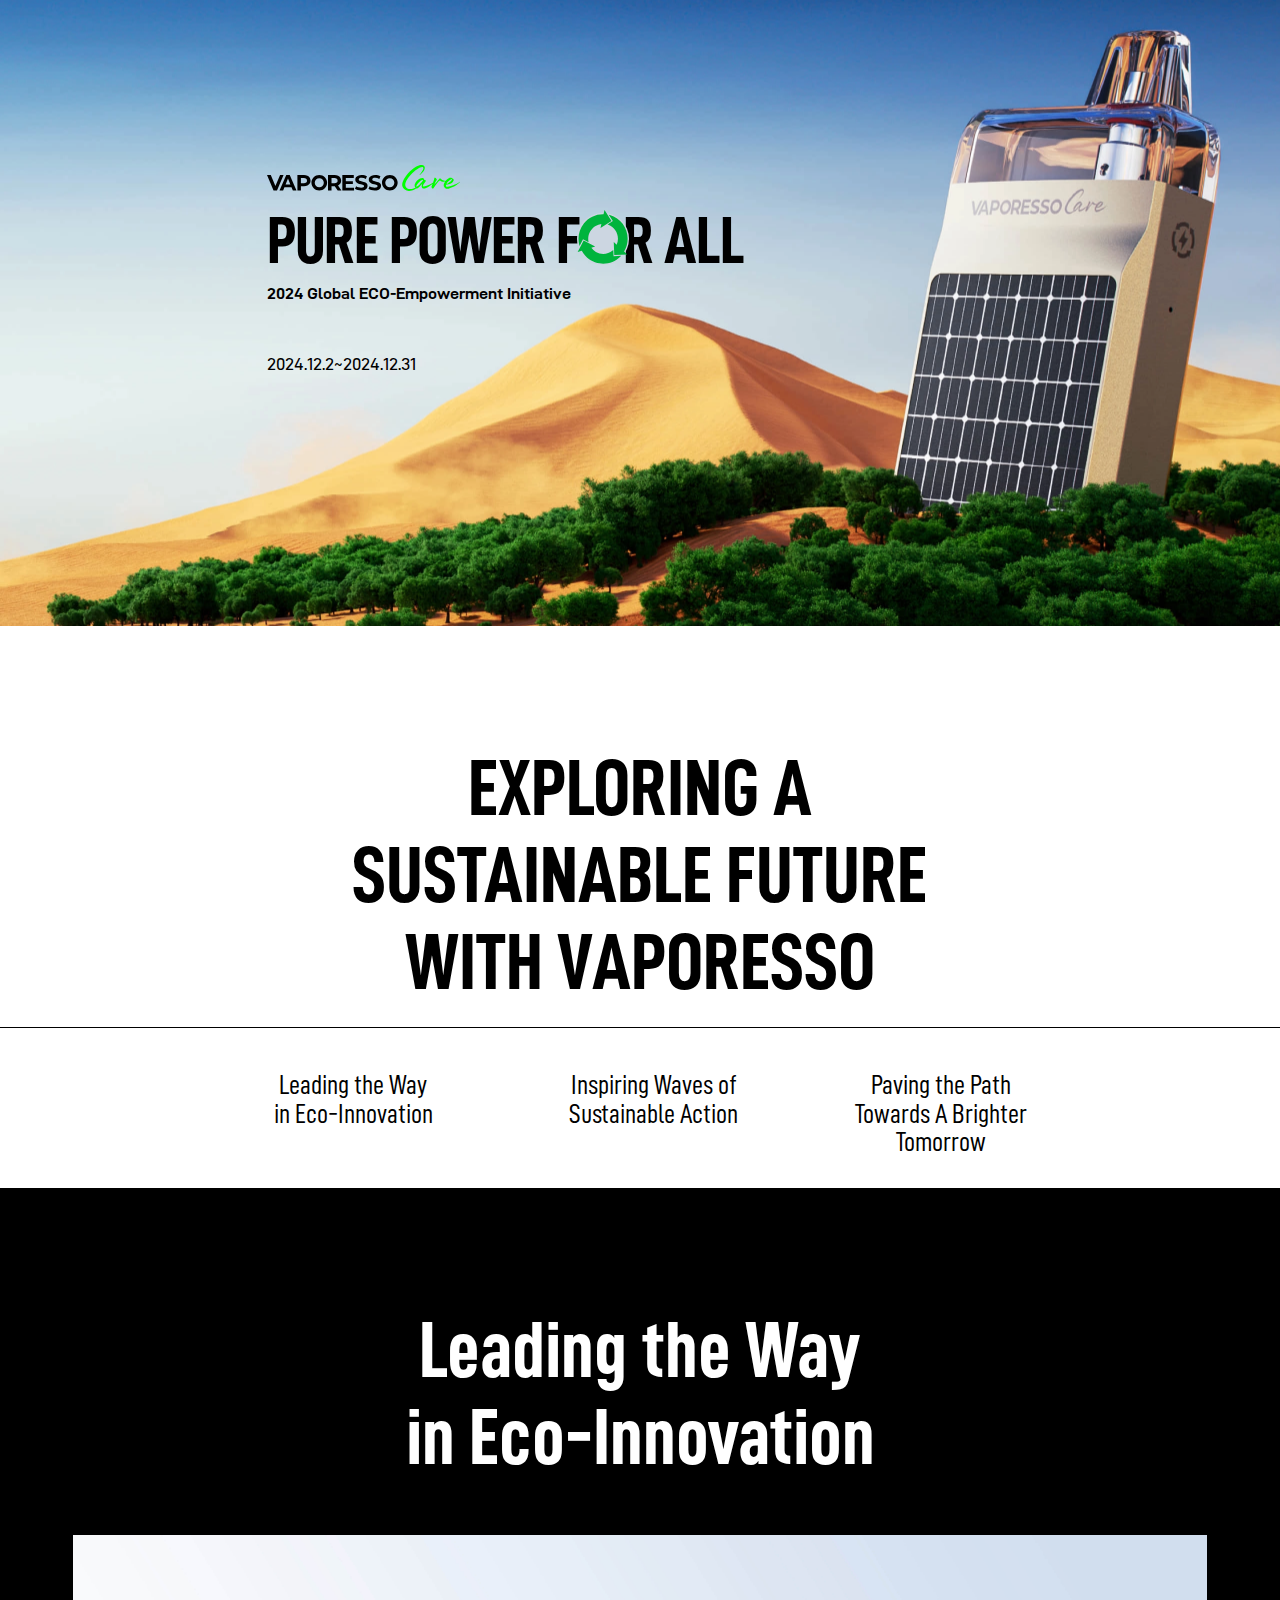
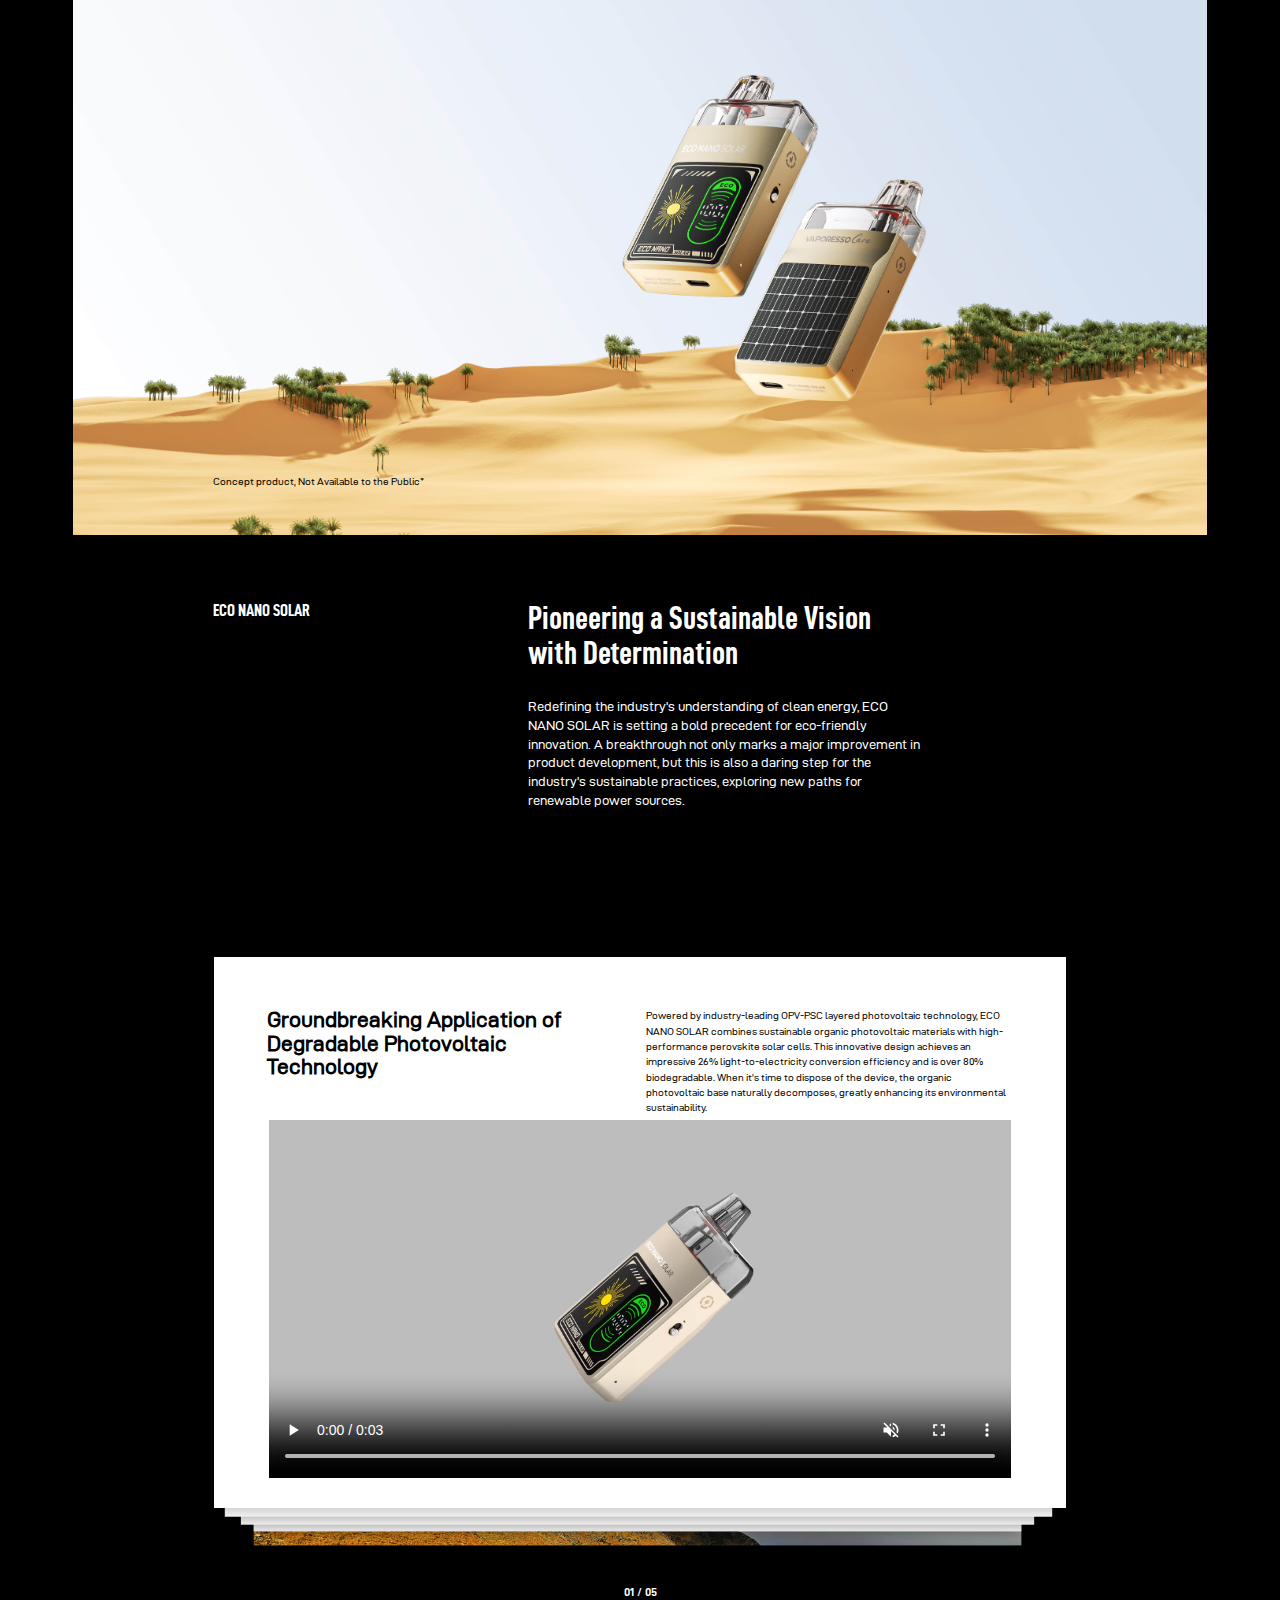
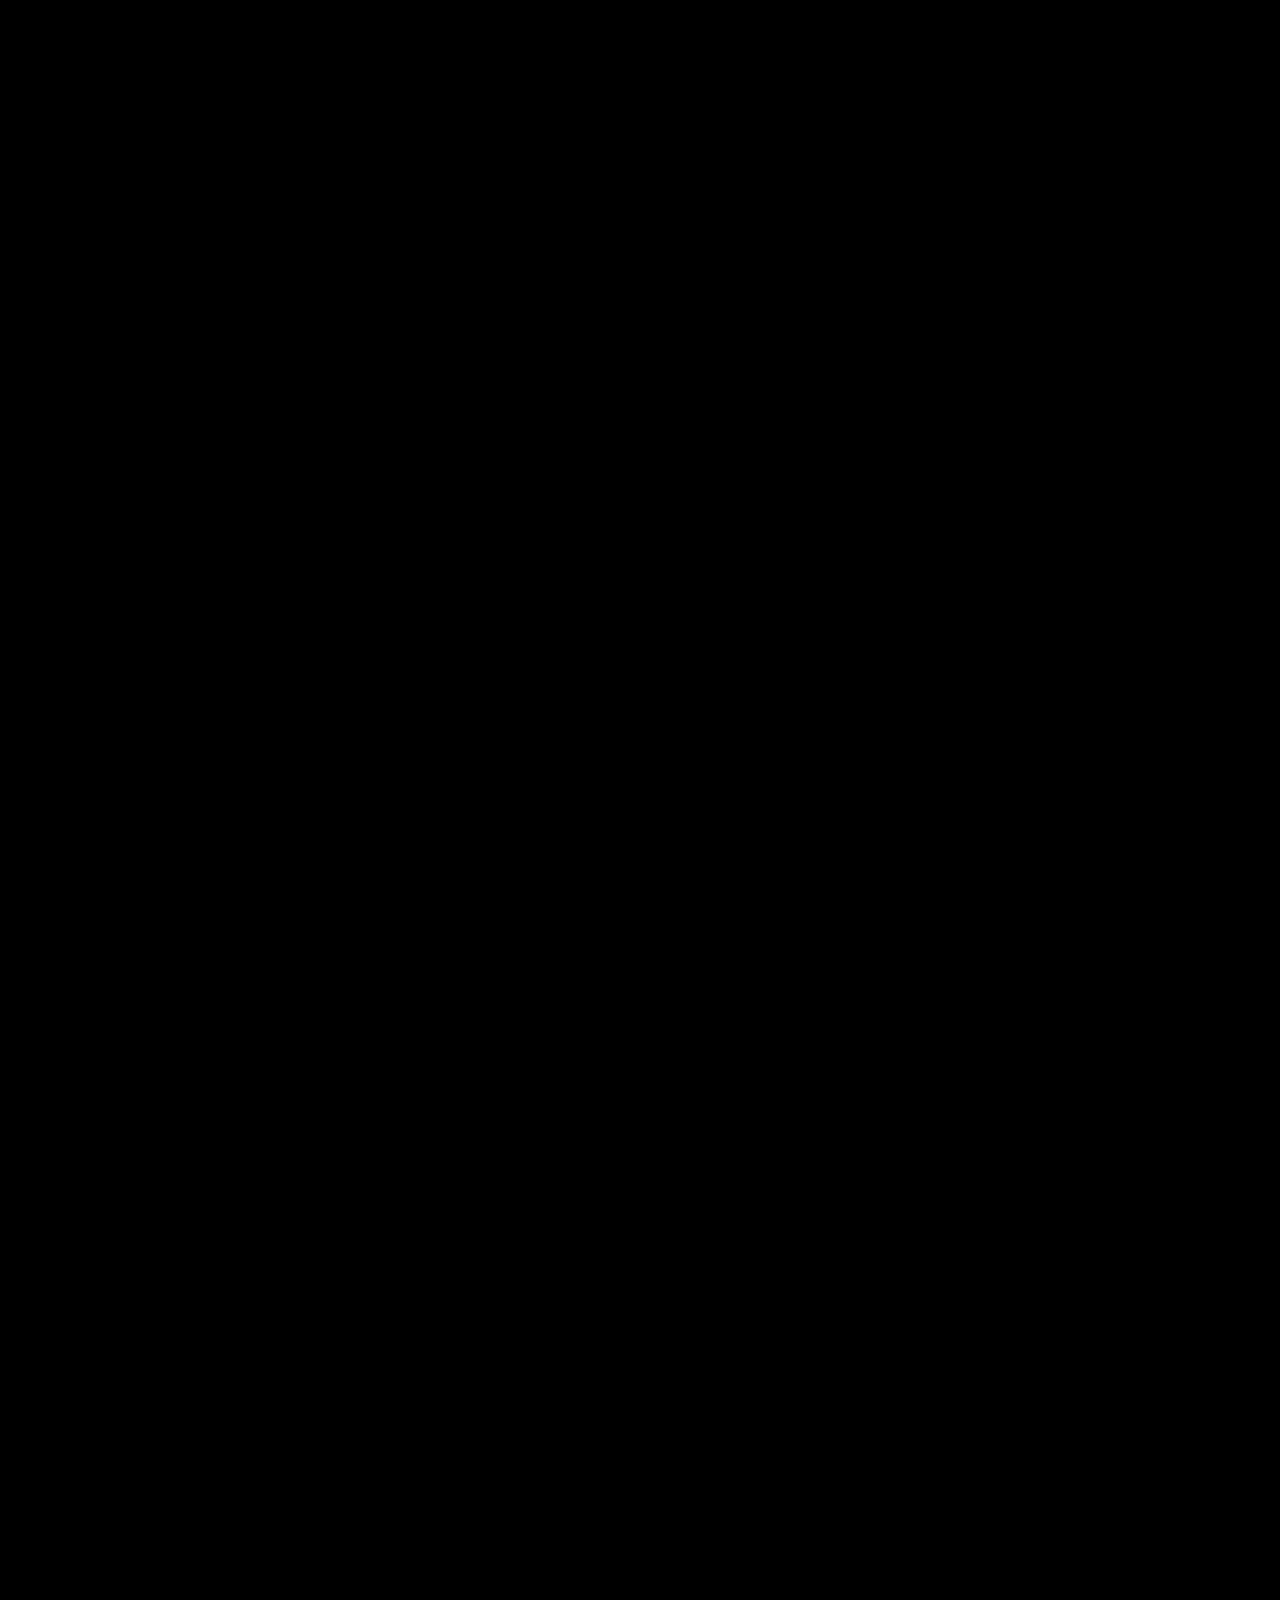
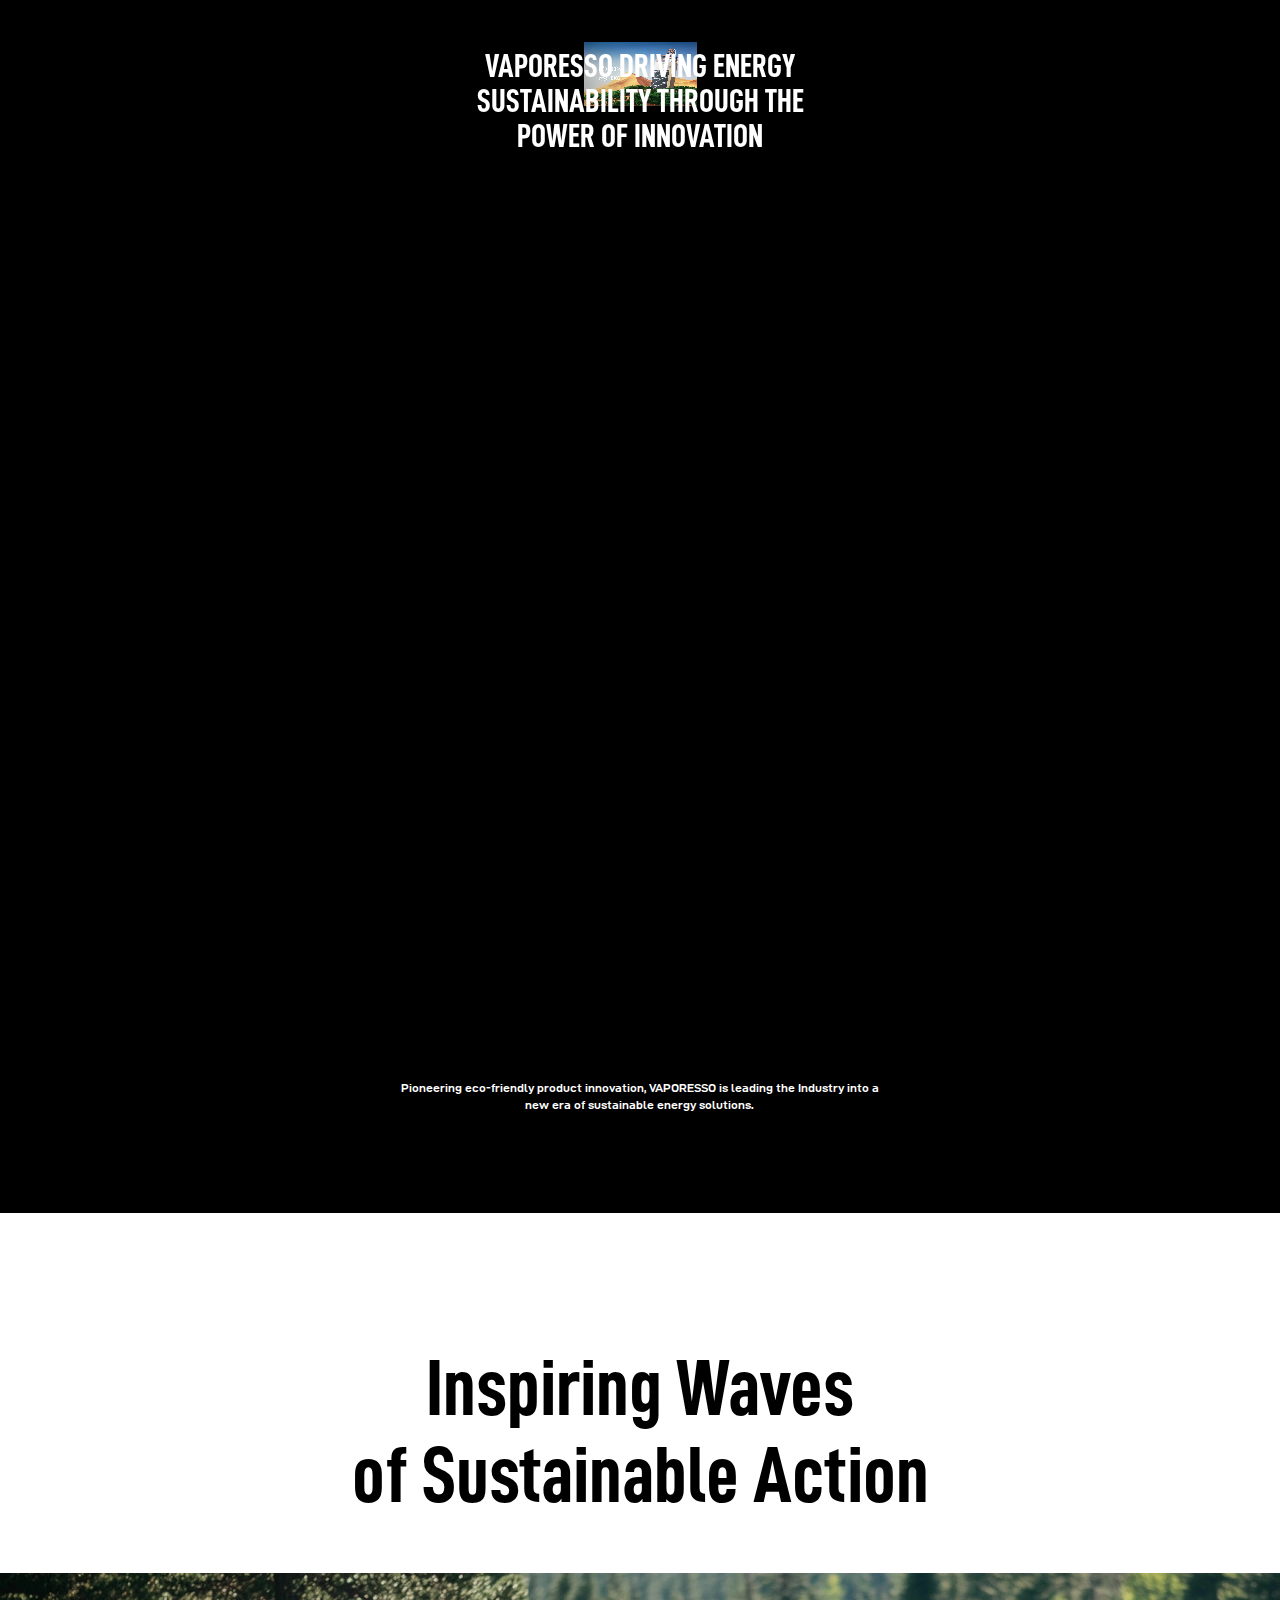
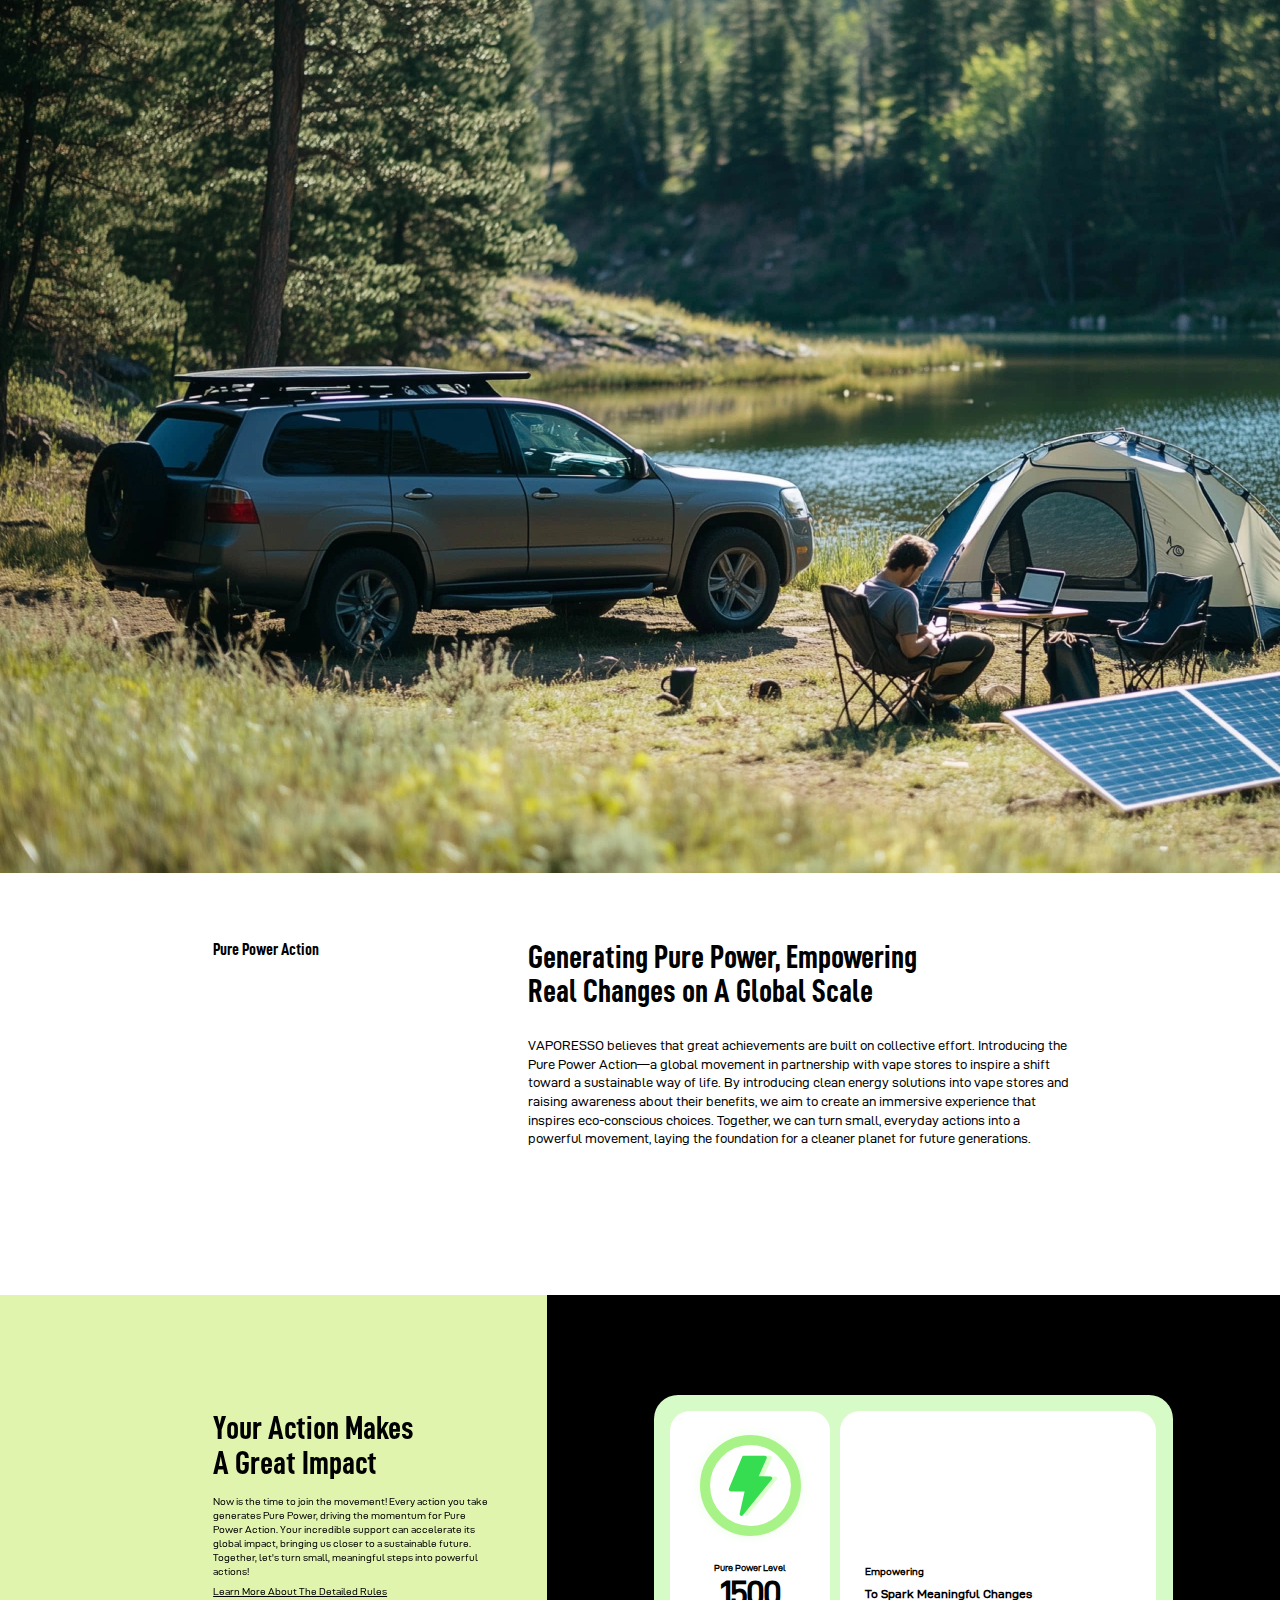
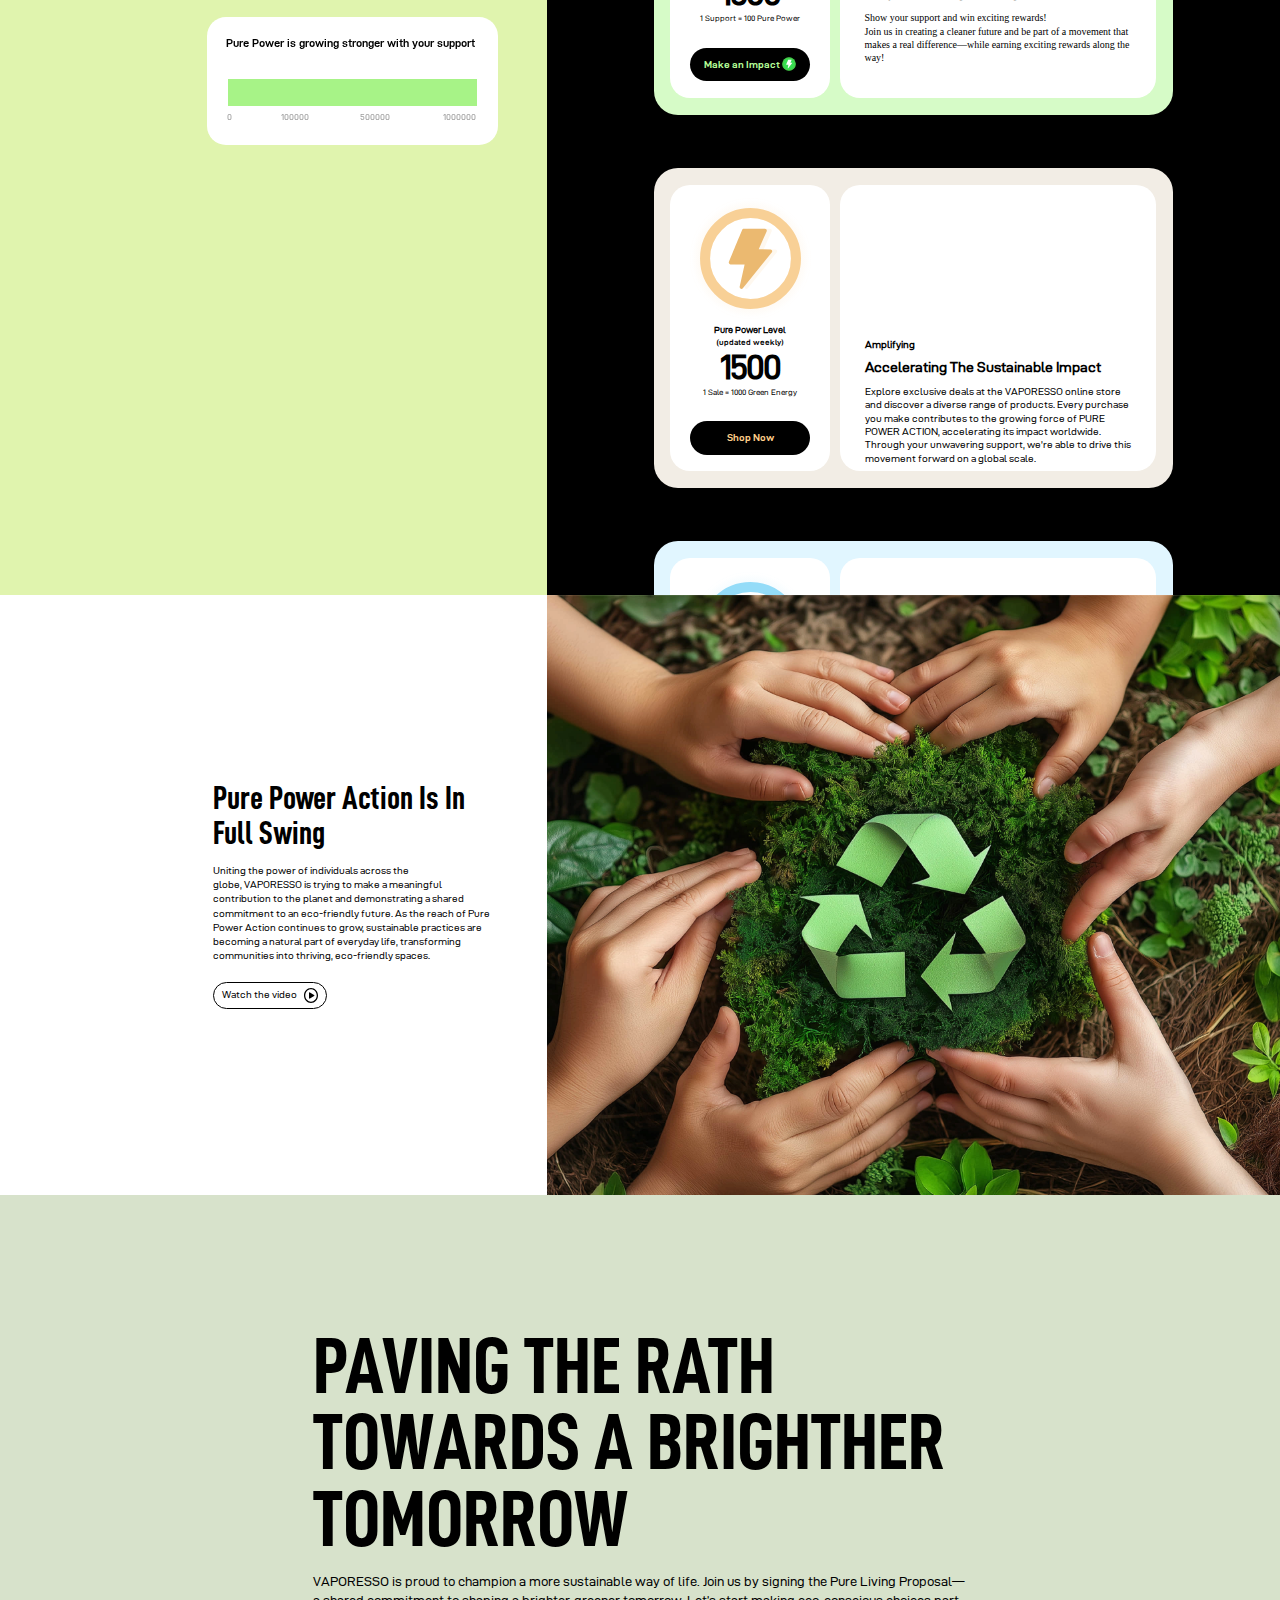
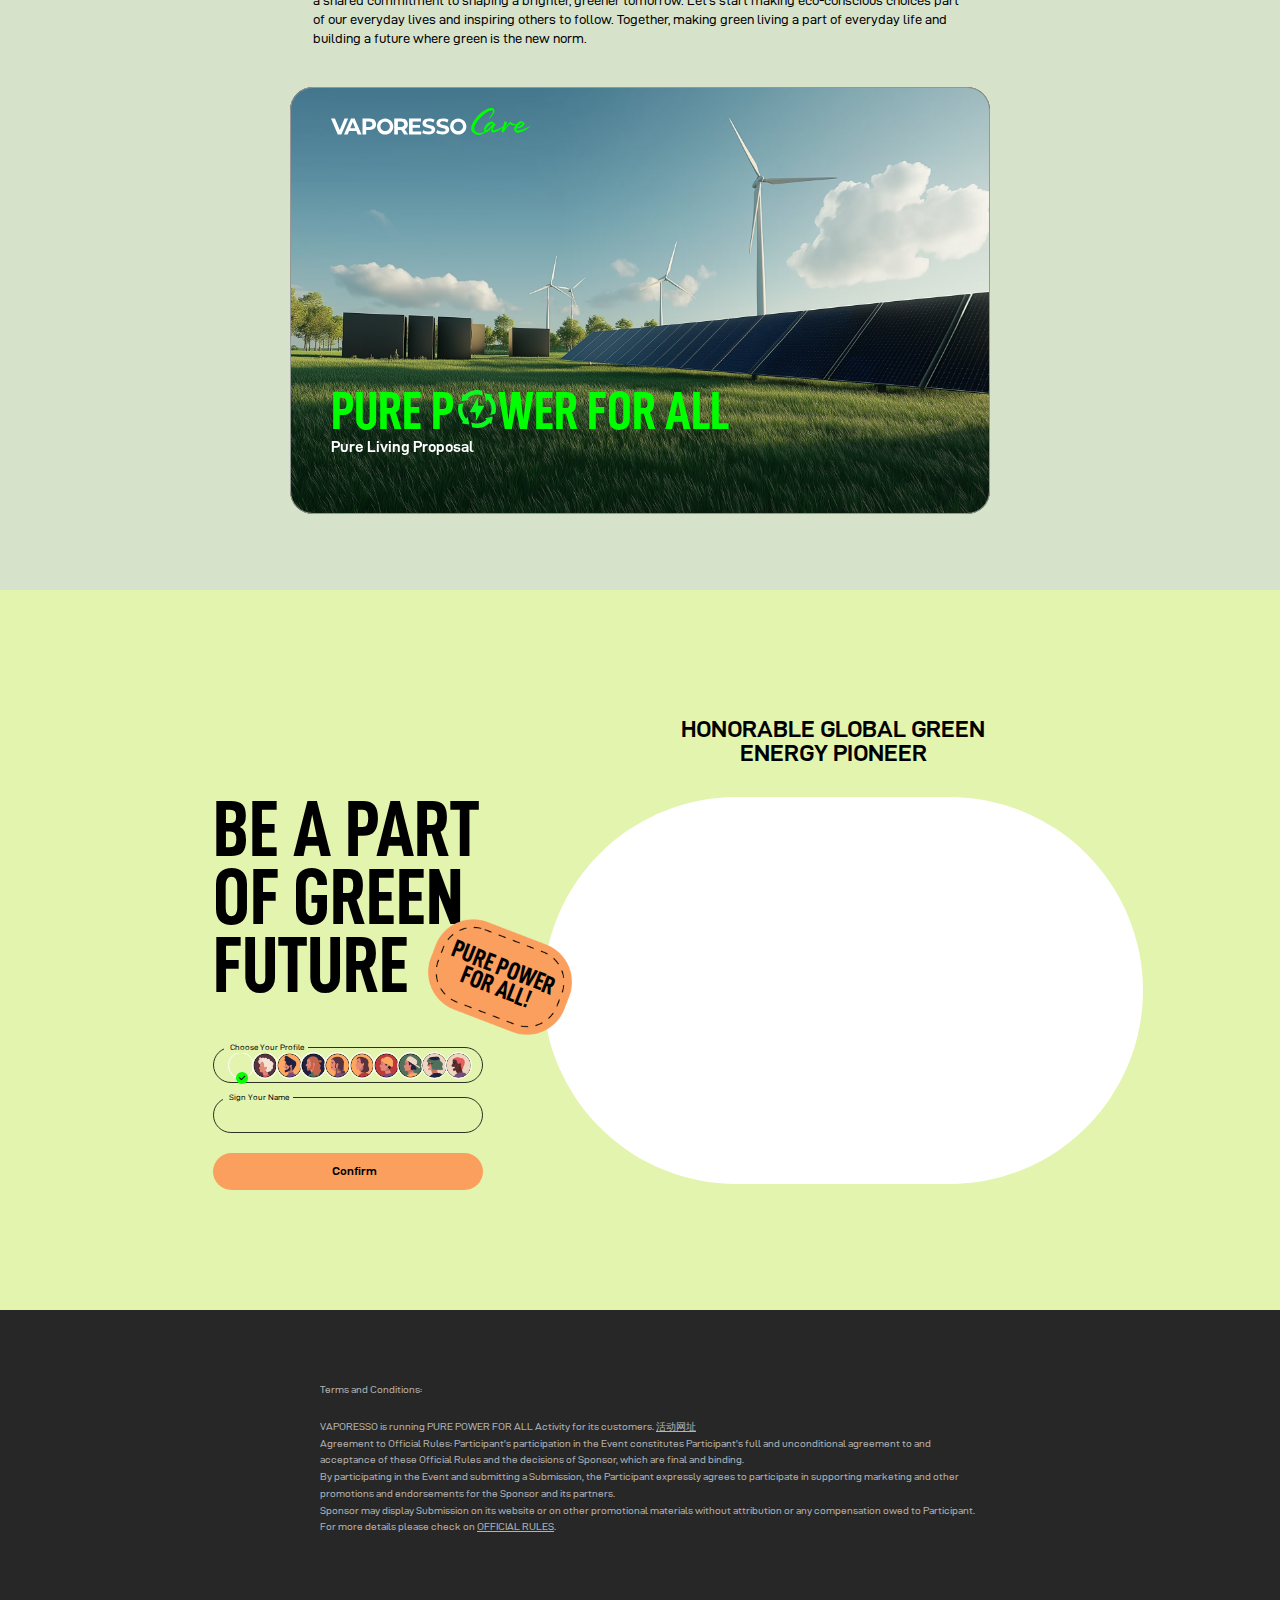
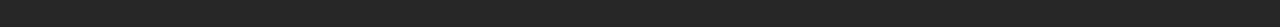
==== commit 24bb2c22: "feat: 文案修改" ====
--- a/desktop.html
+++ b/desktop.html
@@ -58,7 +58,7 @@
             >Inspiring Waves of Sustainable Action</span
           >
           <span class="text_15" onclick="scrollToSection('text_15')"
-            >Paving the Path Towards a Brighter Tomorrow</span
+            >Paving the Path Towards A Brighter Tomorrow</span
           >
         </div>
         <!-- <img
@@ -79,7 +79,7 @@
               </span
             >
             <span class="text_18" id="menu-text_15" data-id="3" onclick="scrollToSection('text_15')"
-              >Paving the Path Towards a Brighter Tomorrow
+              >Paving the Path Towards A Brighter Tomorrow
               </span
             >
           </div>
@@ -256,7 +256,7 @@
           <span class="text_316"
             >Generating Pure Power,
             Empowering Real Changes
-            on a Global Scale</span
+            on A Global Scale</span
           >
         </div>
         <span class="text_317"
@@ -273,7 +273,7 @@
         <div class="block_60 flex-col justify-between">
           <div class="text-group_72 flex-col">
             <span class="text_51"
-              >Your Action Makes <br> a Great Impact </span
+              >Your Action Makes <br> A Great Impact </span
             >
             <span class="text_52"
               >Now is the time to join the movement! Every action you take generates Pure Power, driving the momentum for Pure Power Action. Your incredible support can accelerate its global impact, bringing us closer to a sustainable future. Together, let’s turn small, meaningful steps into powerful actions! 
@@ -491,9 +491,11 @@
                 <div class="box_85 flex-col"></div>
                 <div class="text-group_75 flex-col">
                   <span class="text_321">Empowering</span>
-                  <span class="text_322">Show your support and win exciting rewards!</span>
+                  <span class="text_322">To Spark Meaningful Changes</span>
                   <span class="paragraph_32"
-                    >Cast your vote and win exciting rewards!<br />Join us in creating a cleaner future and be part of a movement that makes a real difference—while earning exciting rewards along the way!</span
+                    >Show your support and win exciting rewards!
+                    <br />Join us in creating a cleaner future and be part of a movement that makes a real difference—while earning exciting rewards along the way!
+                    </span
                   >
                 </div>
               </div>
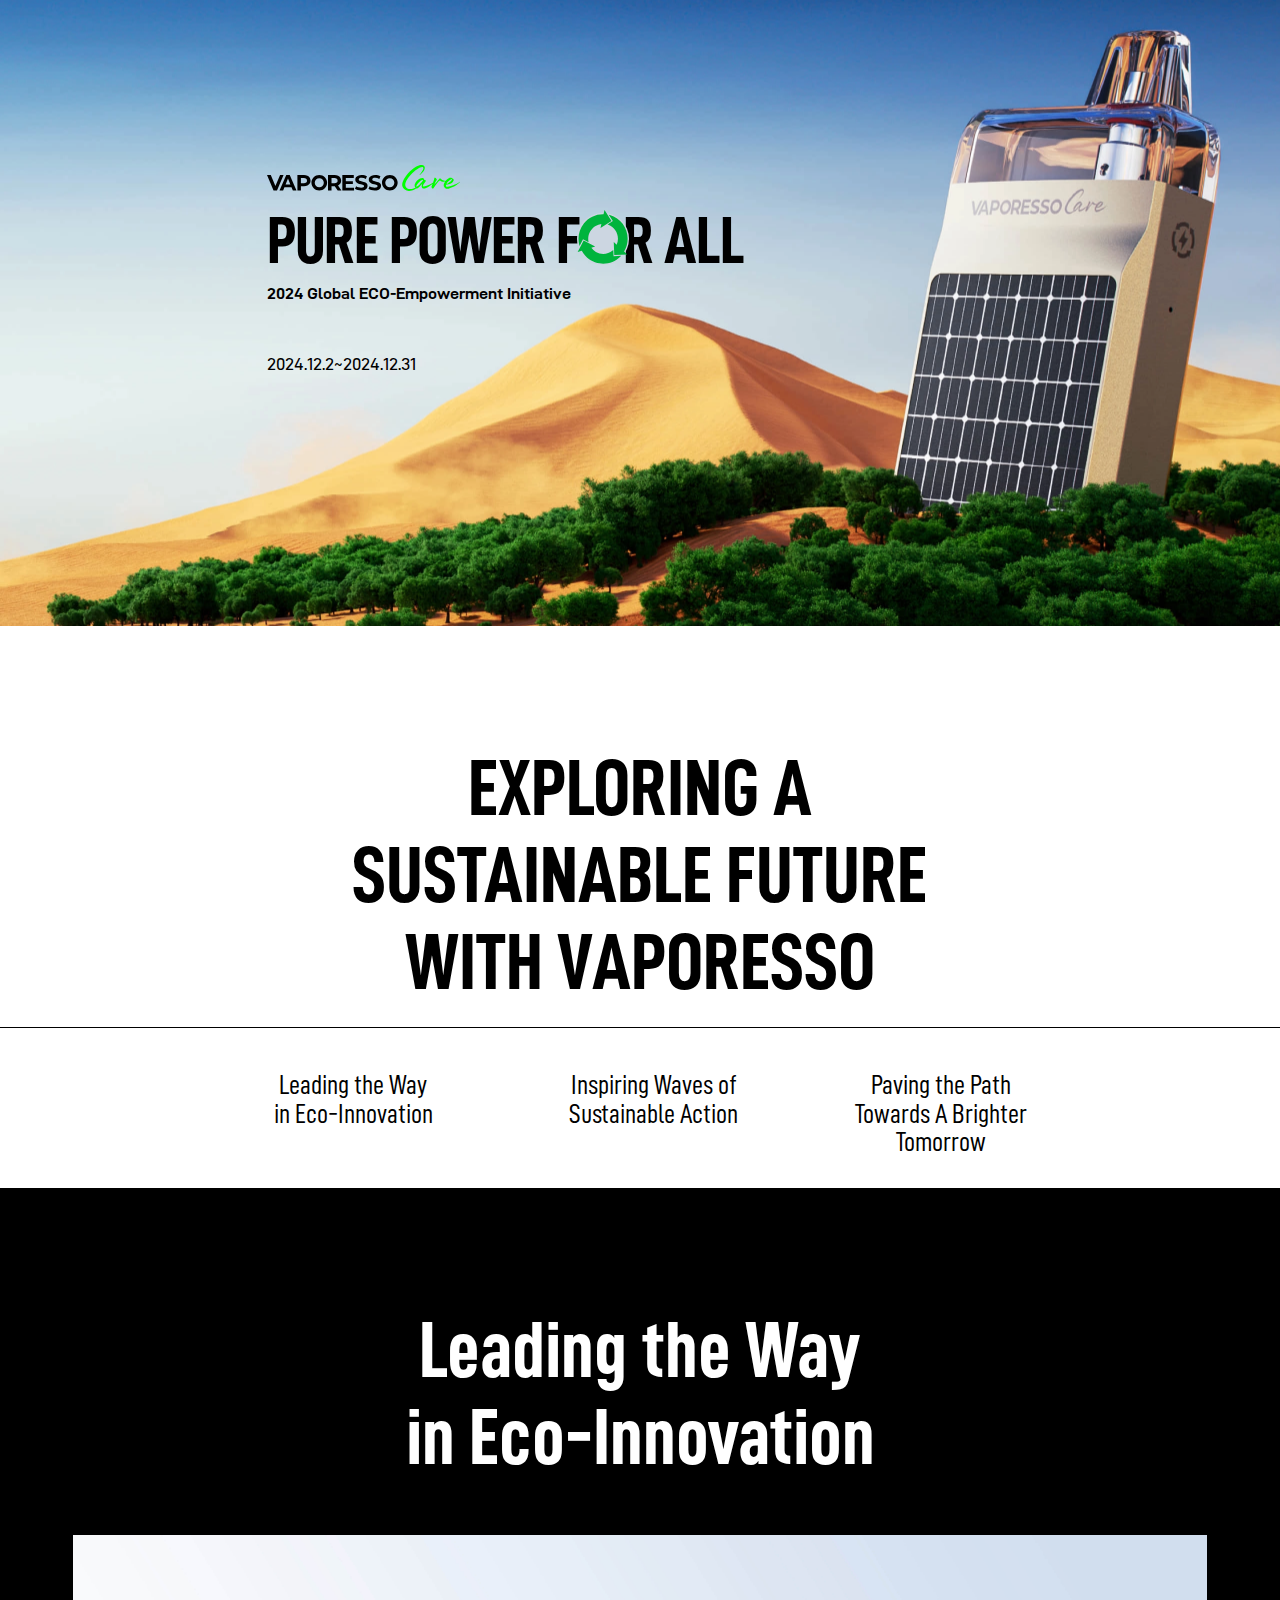
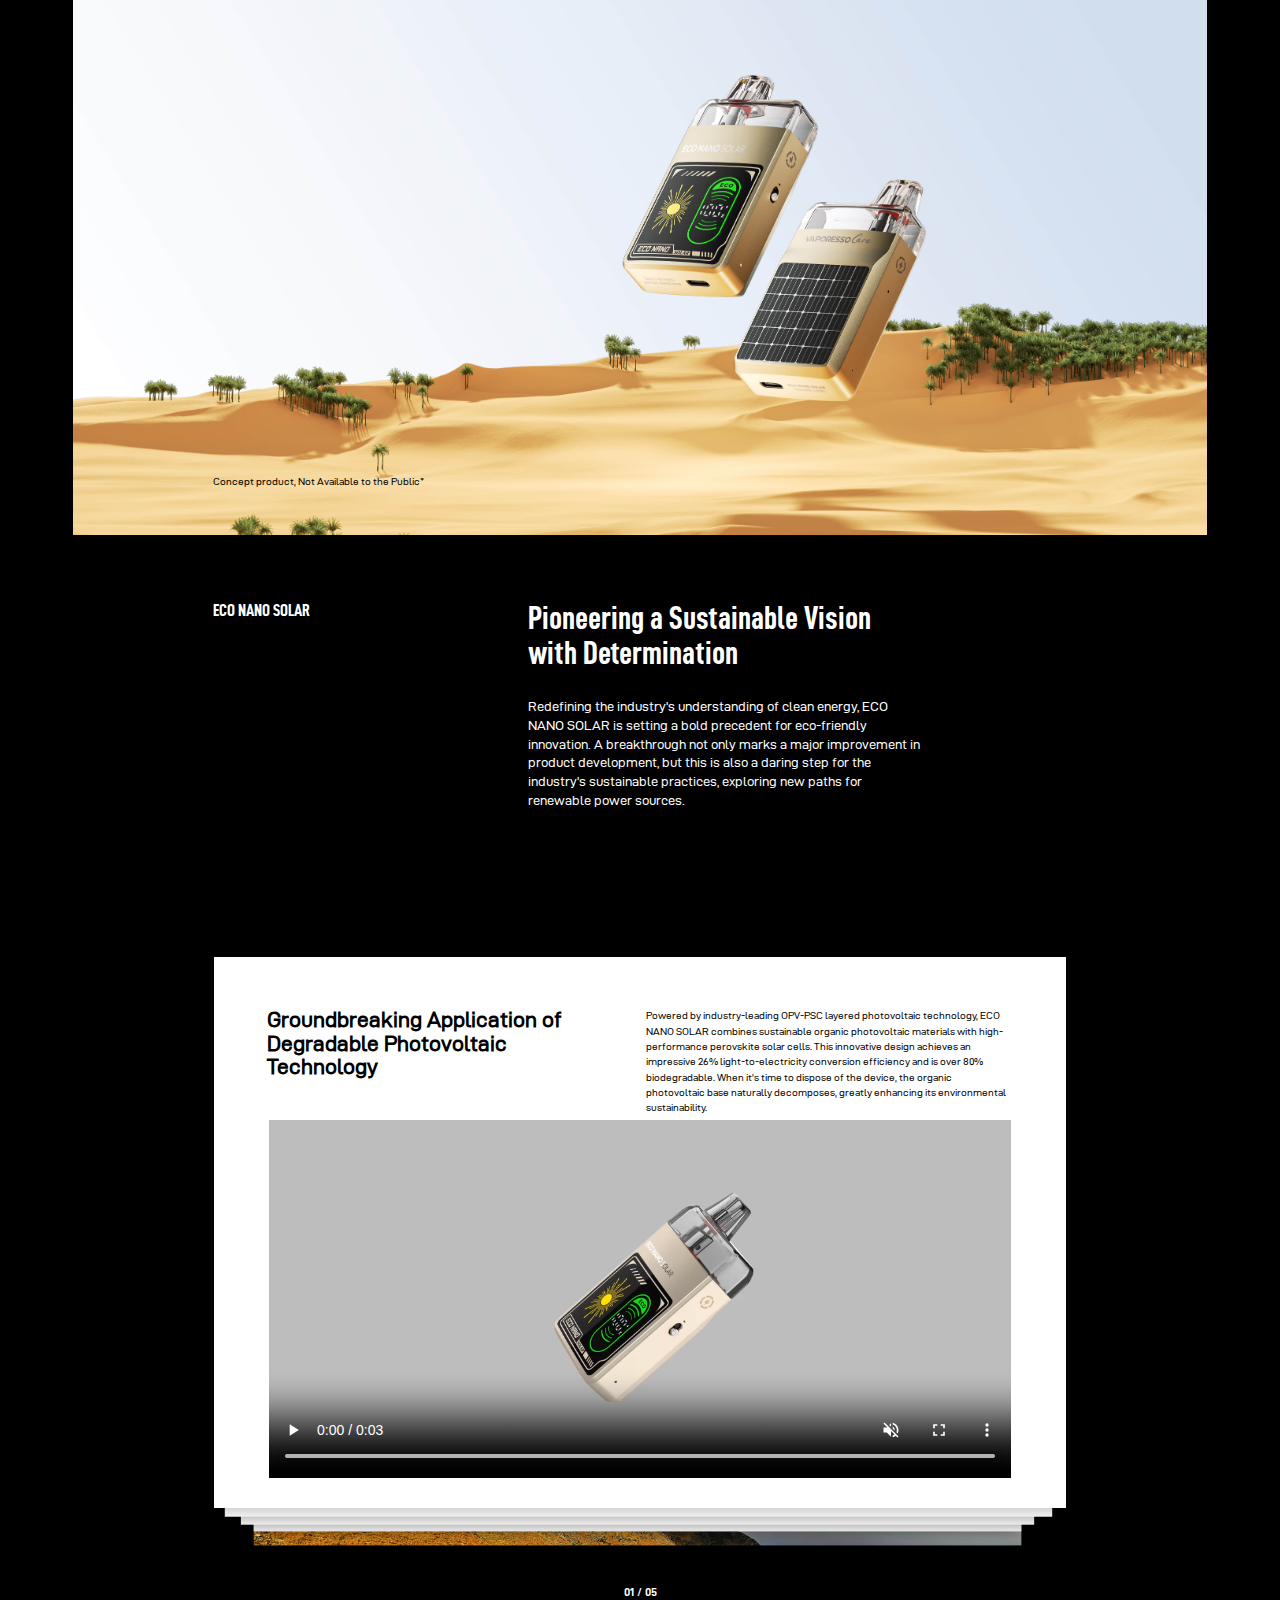
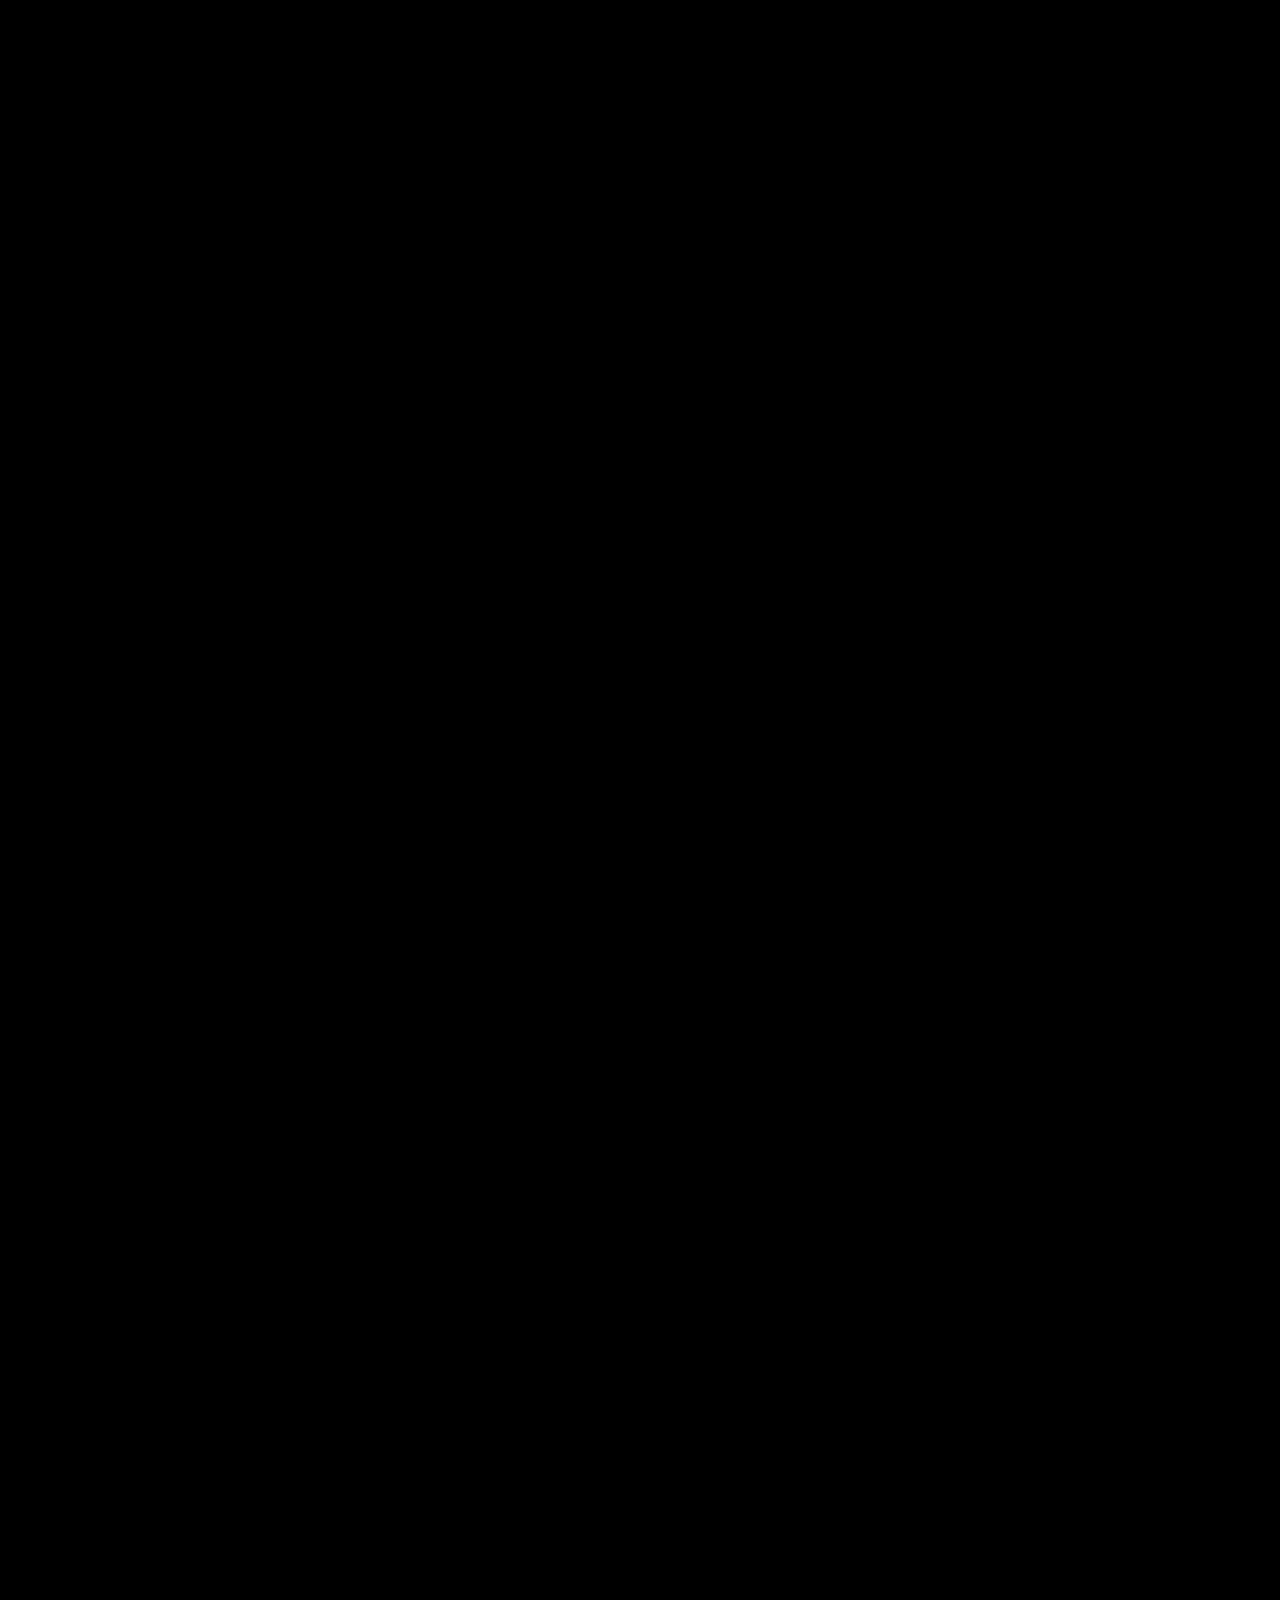
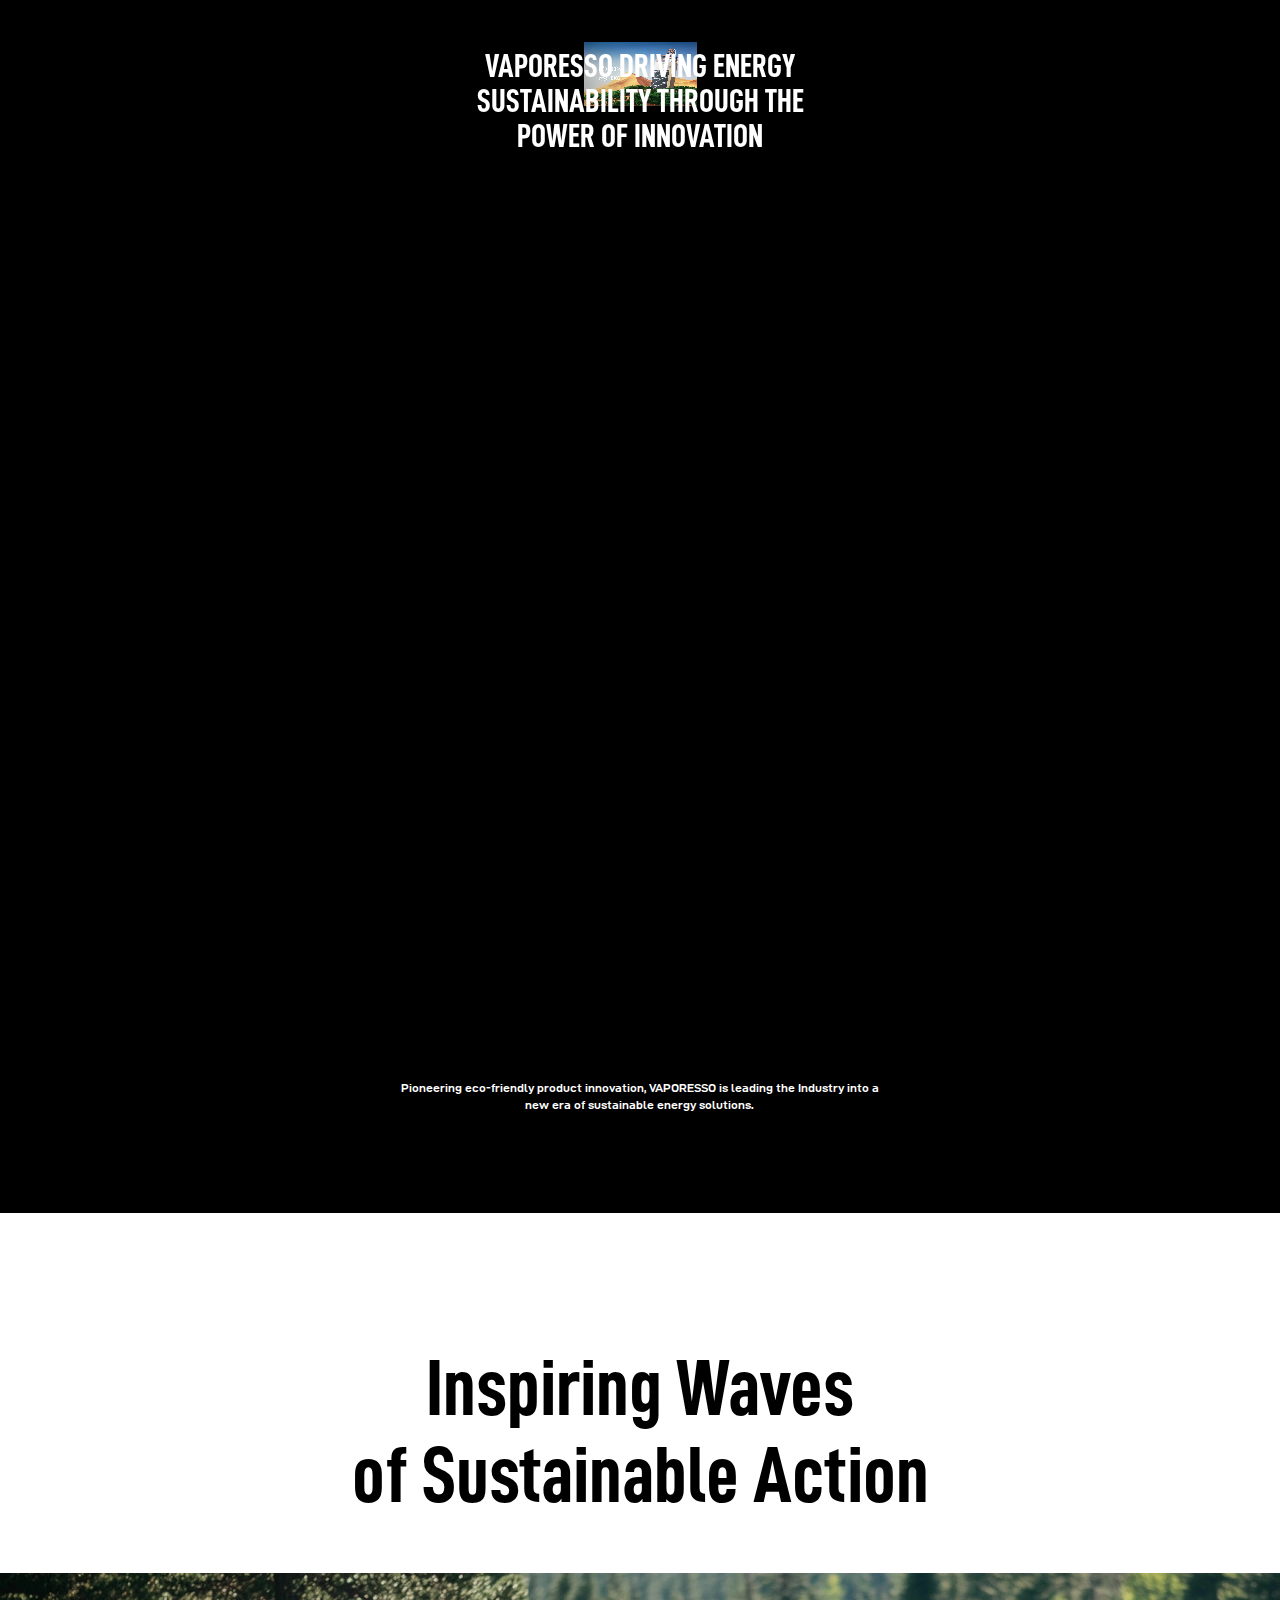
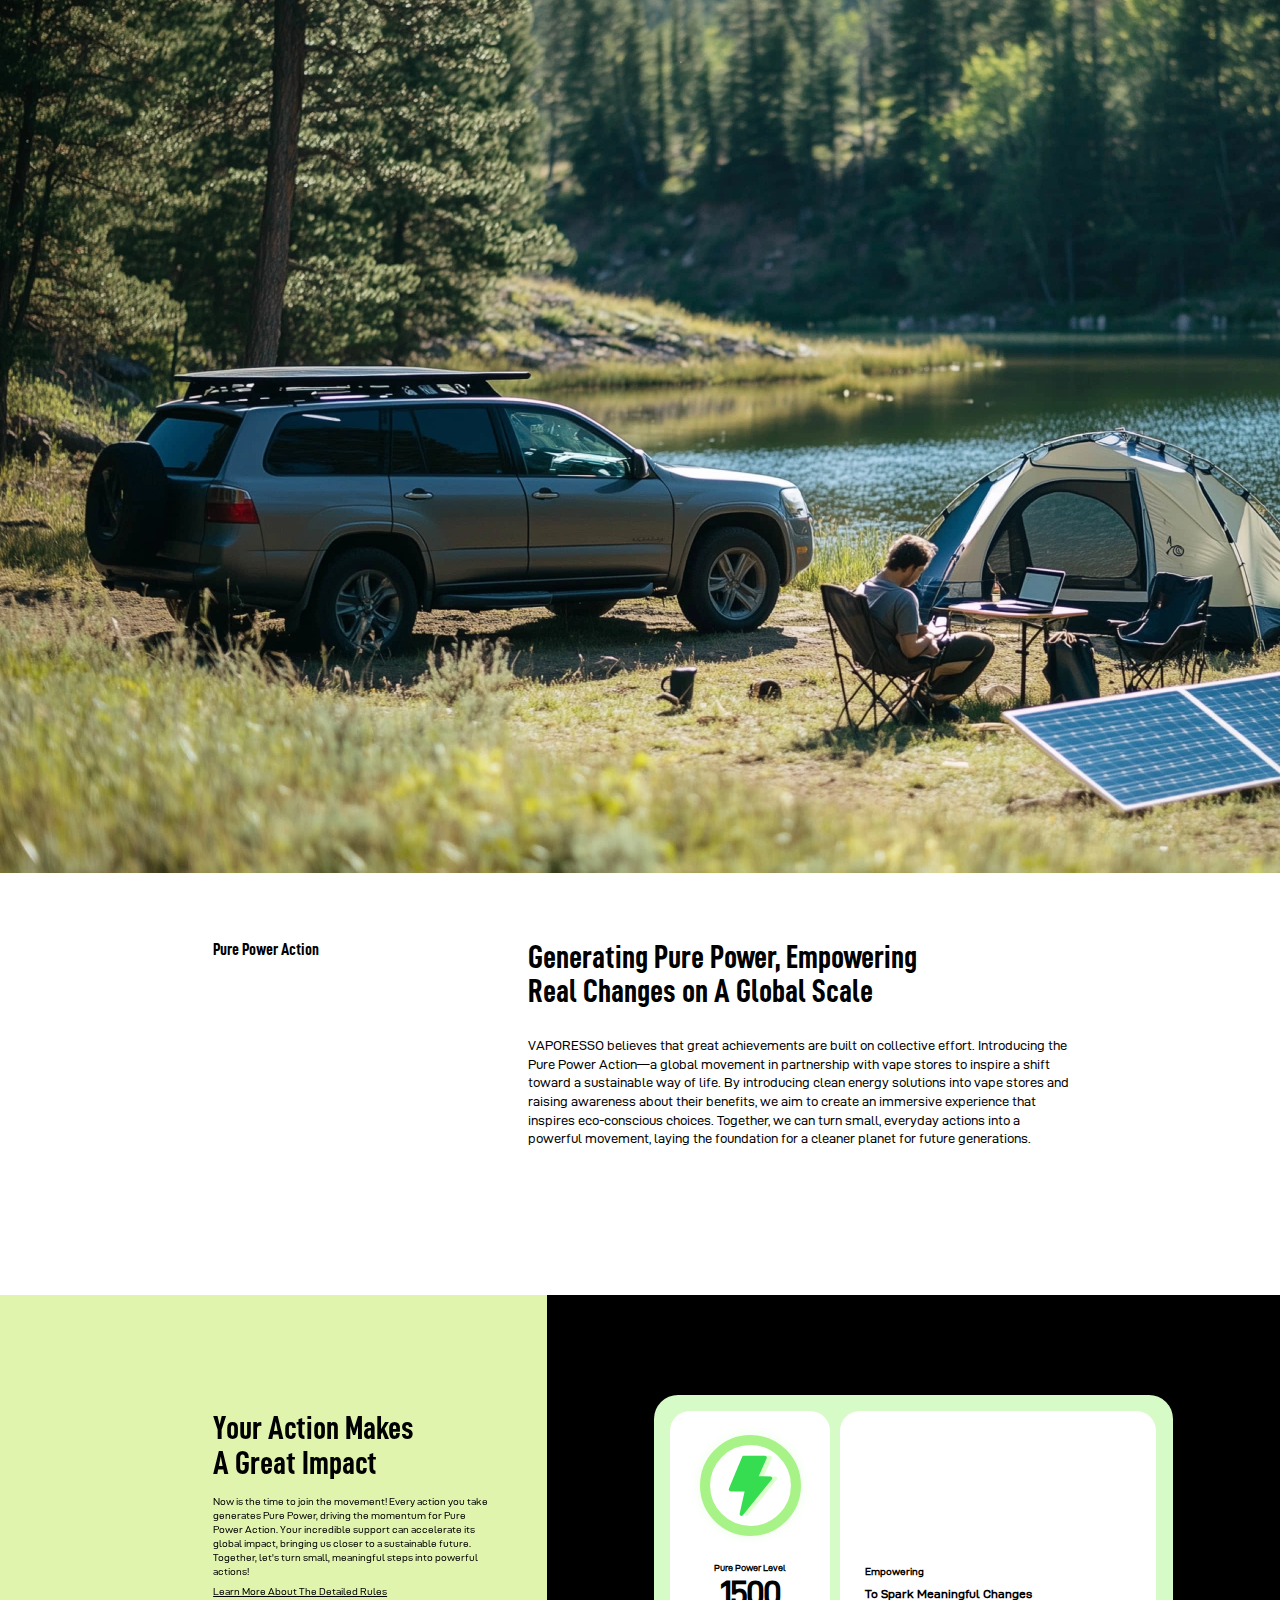
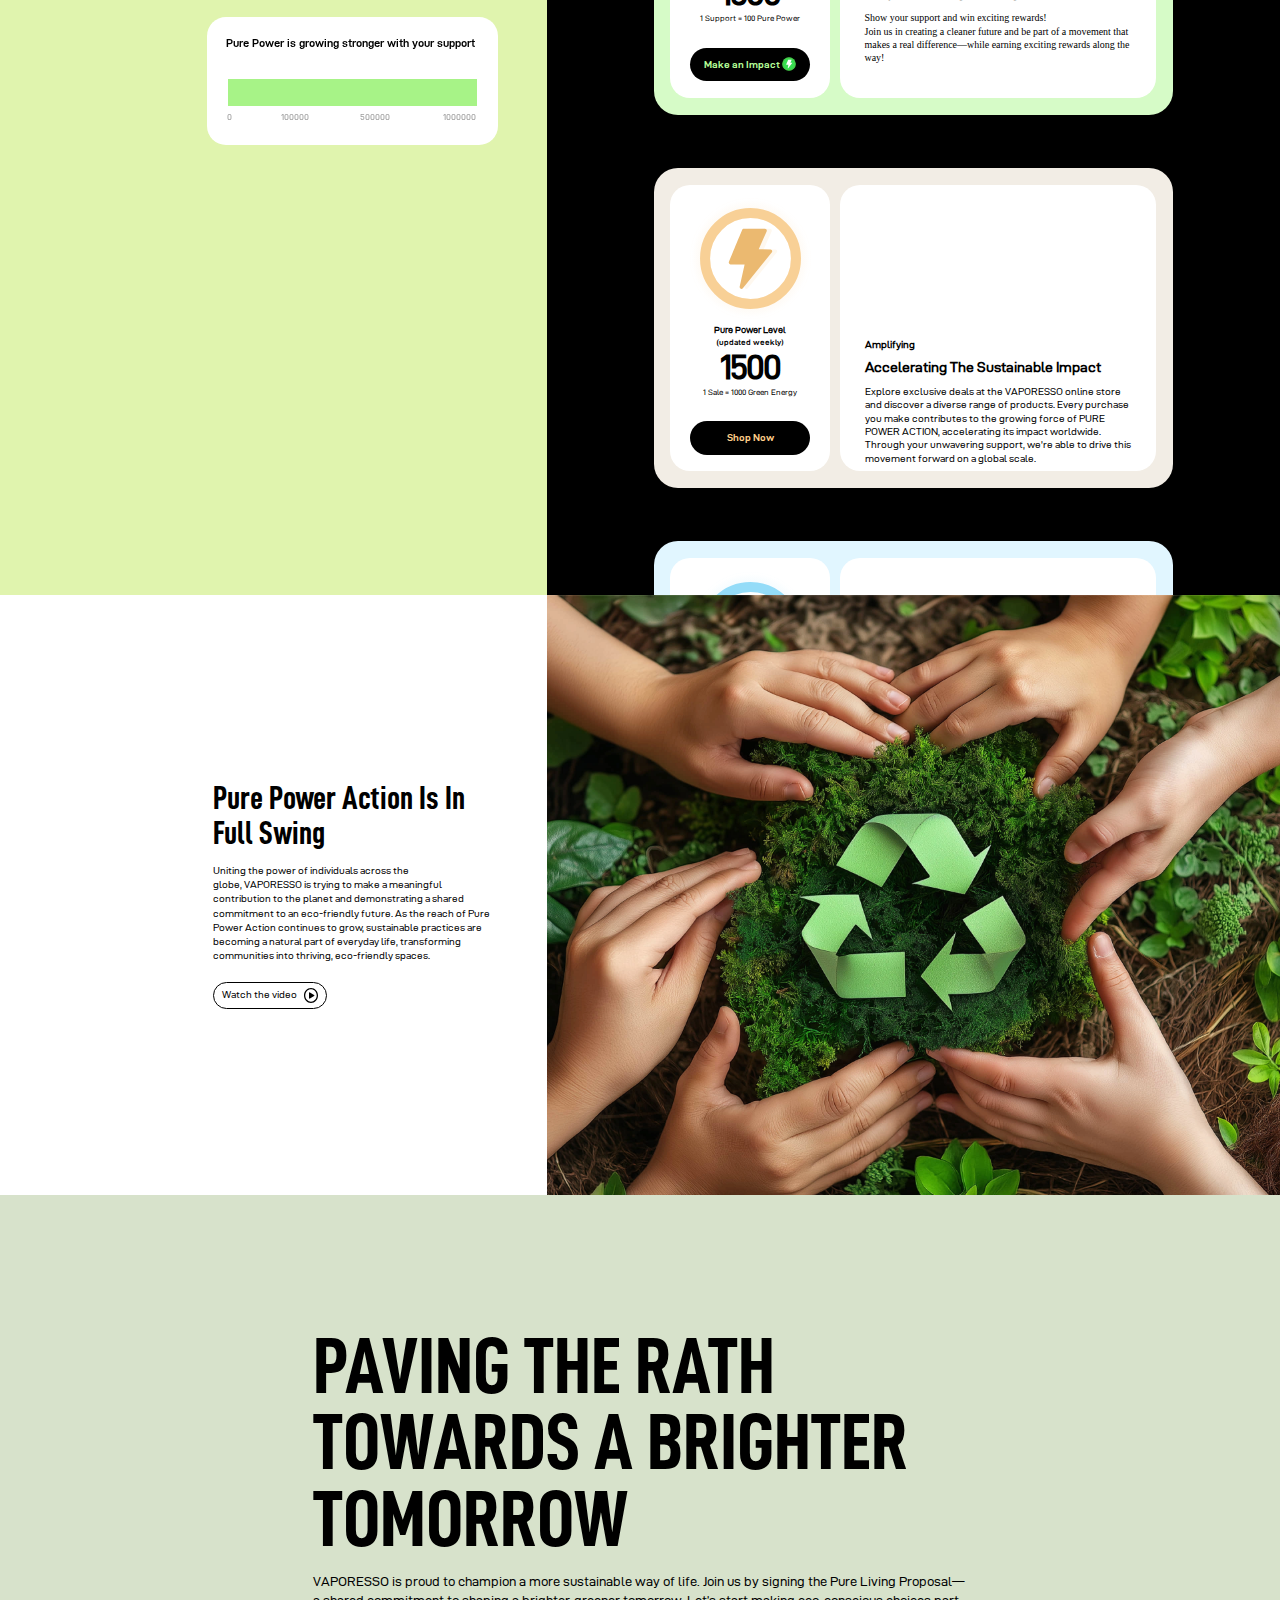
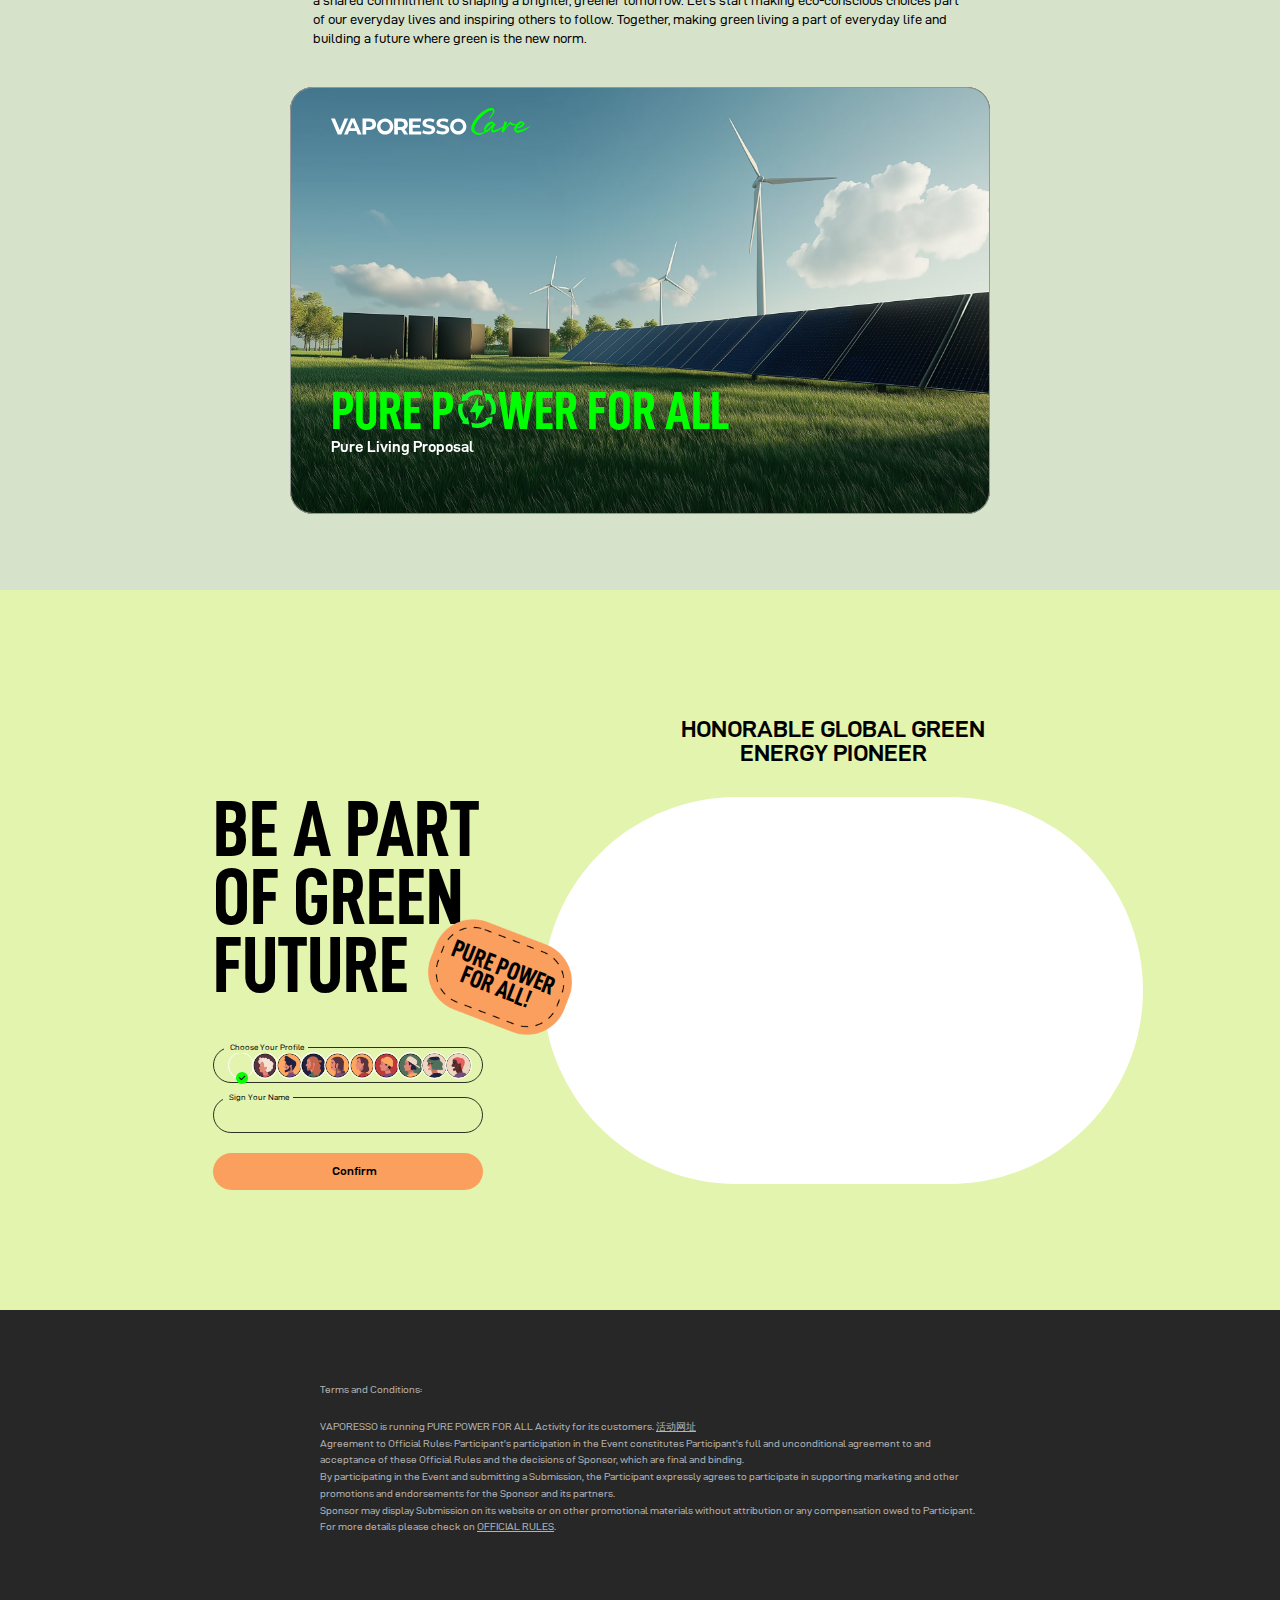
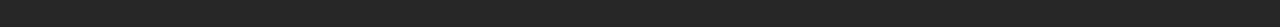
==== commit ac3ff35f: "fix: 文案 UI" ====
--- a/desktop.html
+++ b/desktop.html
@@ -600,7 +600,7 @@
       <div id="text_15" class="block_21 flex-col">
         <div class="text-group_81 flex-col justify-between">
           <!-- <span class="paragraph_5">Paving the Path Towards <br />A Brighter Tomorrow</span> -->
-          <span class="paragraph_5">PAVING THE RATH <br> TOWARDS A BRIGHTHER <br /> TOMORROW</span>
+          <span class="paragraph_5">PAVING THE RATH <br> TOWARDS A BRIGHTER <br /> TOMORROW</span>
           <span class="text_93"
             >VAPORESSO is proud to champion a more sustainable way of life. Join us by signing the Pure Living Proposal— a shared commitment to shaping a brighter, greener tomorrow. Let’s start making eco-conscious choices part of our everyday lives and inspiring others to follow. Together, making green living a part of everyday life and building a future where green is the new norm.
             </span
--- a/css/index.css
+++ b/css/index.css
@@ -2099,6 +2099,7 @@
   height: 2.61vw;
   width: 9.38vw;
   margin: 1.41vw 0 1.3vw 1.56vw;
+  text-decoration: none;
 }
 
 .text_345 {
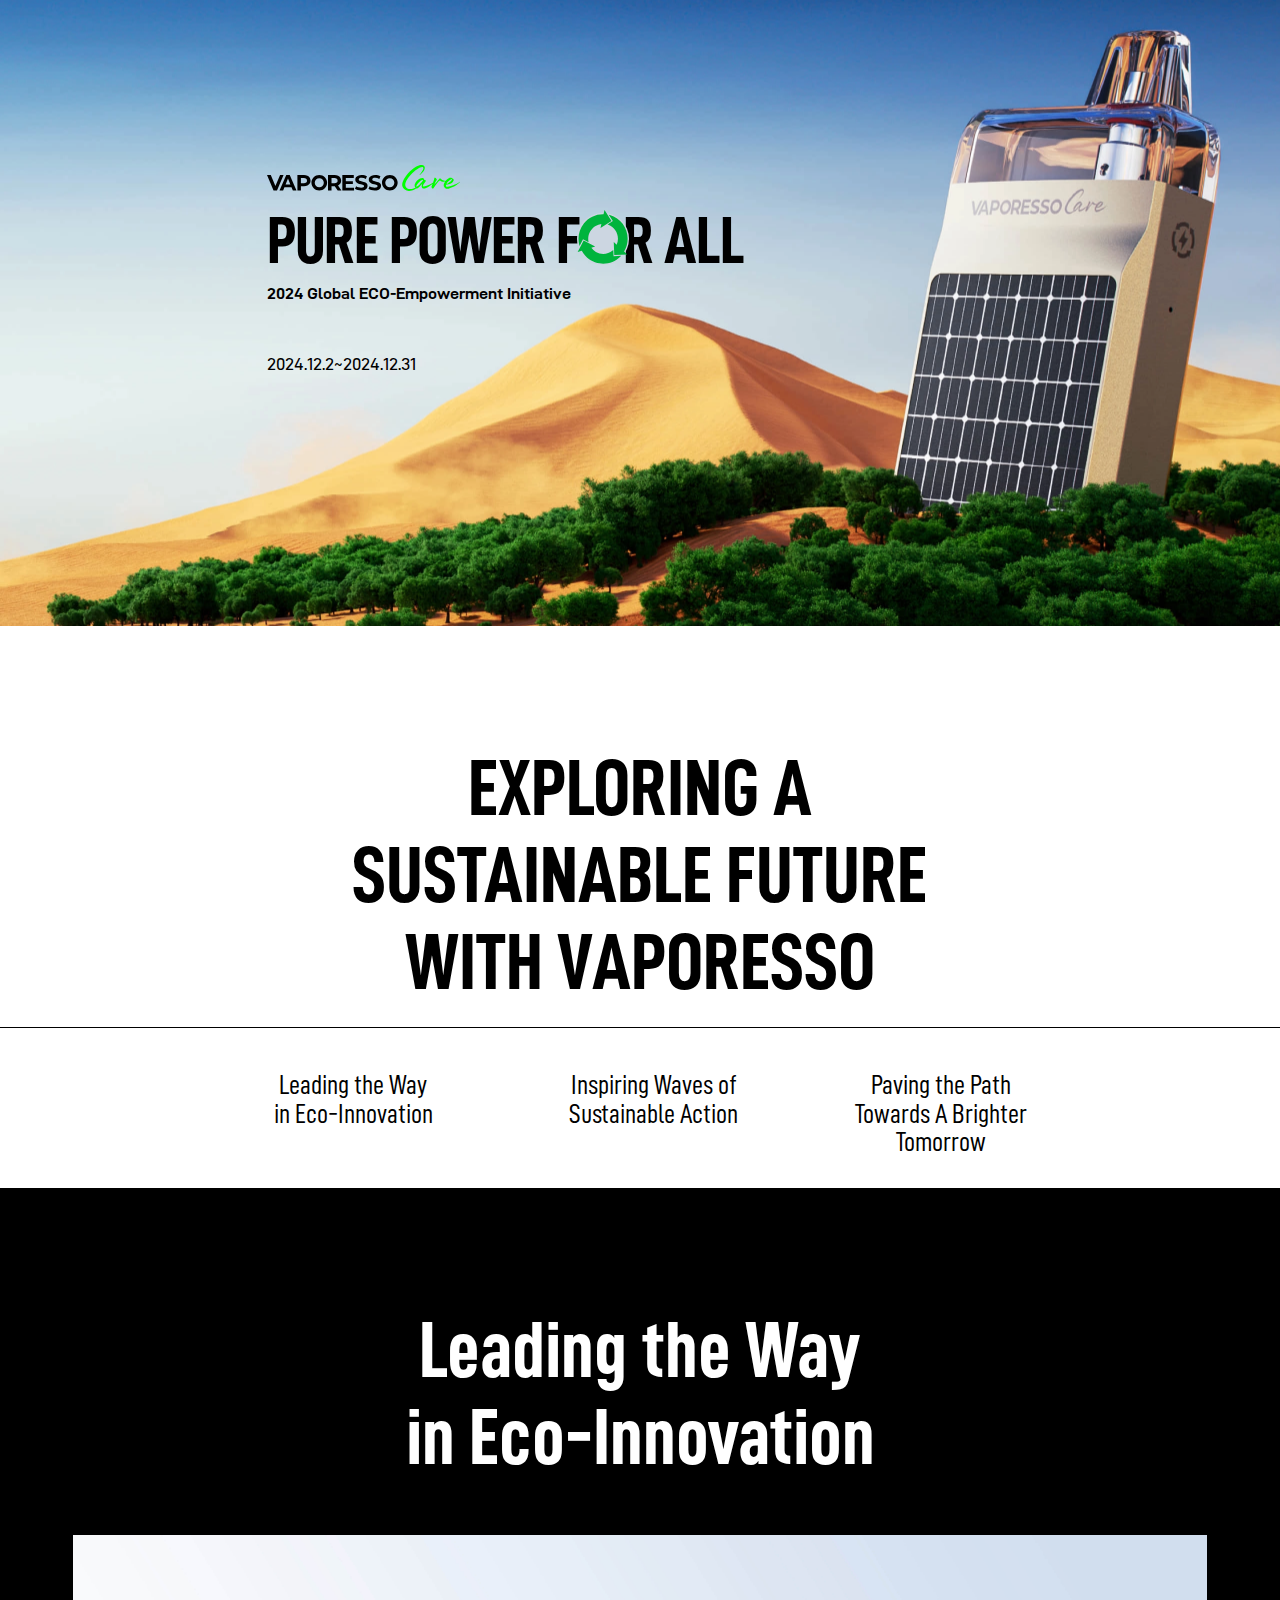
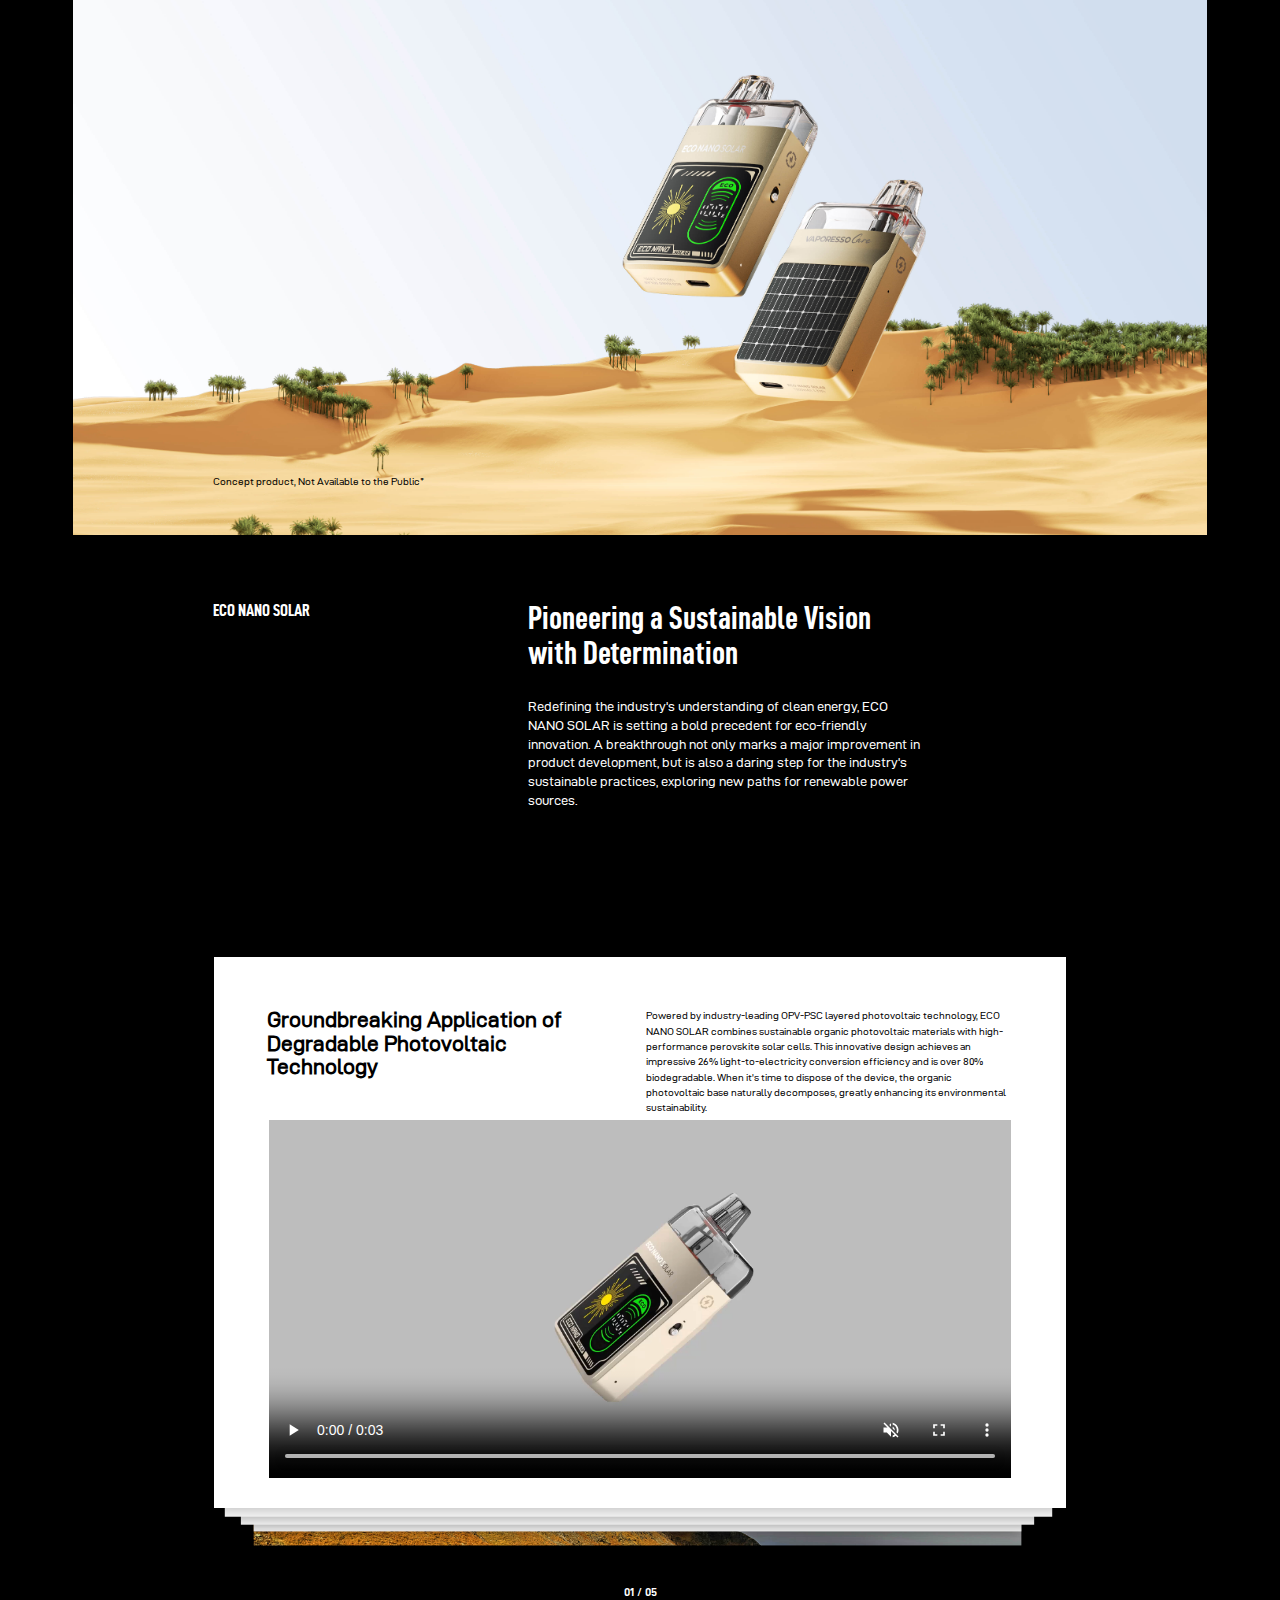
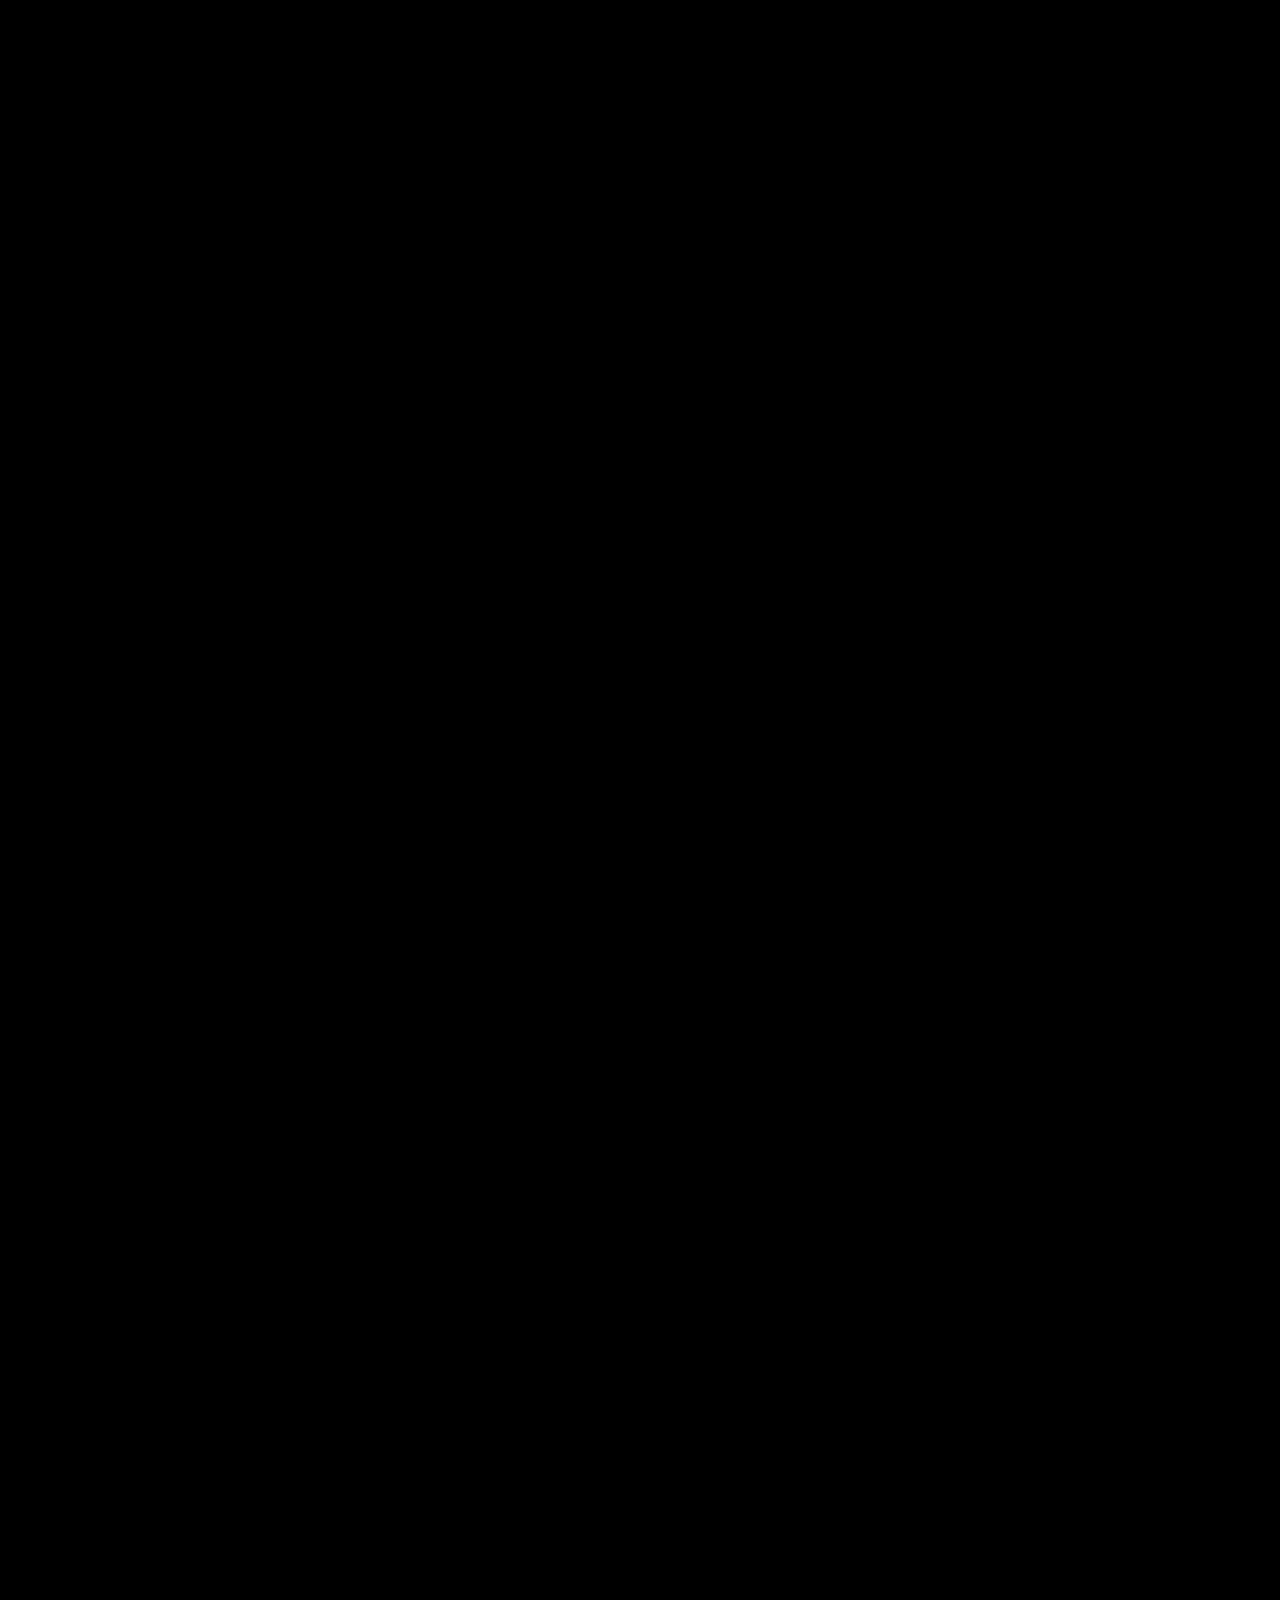
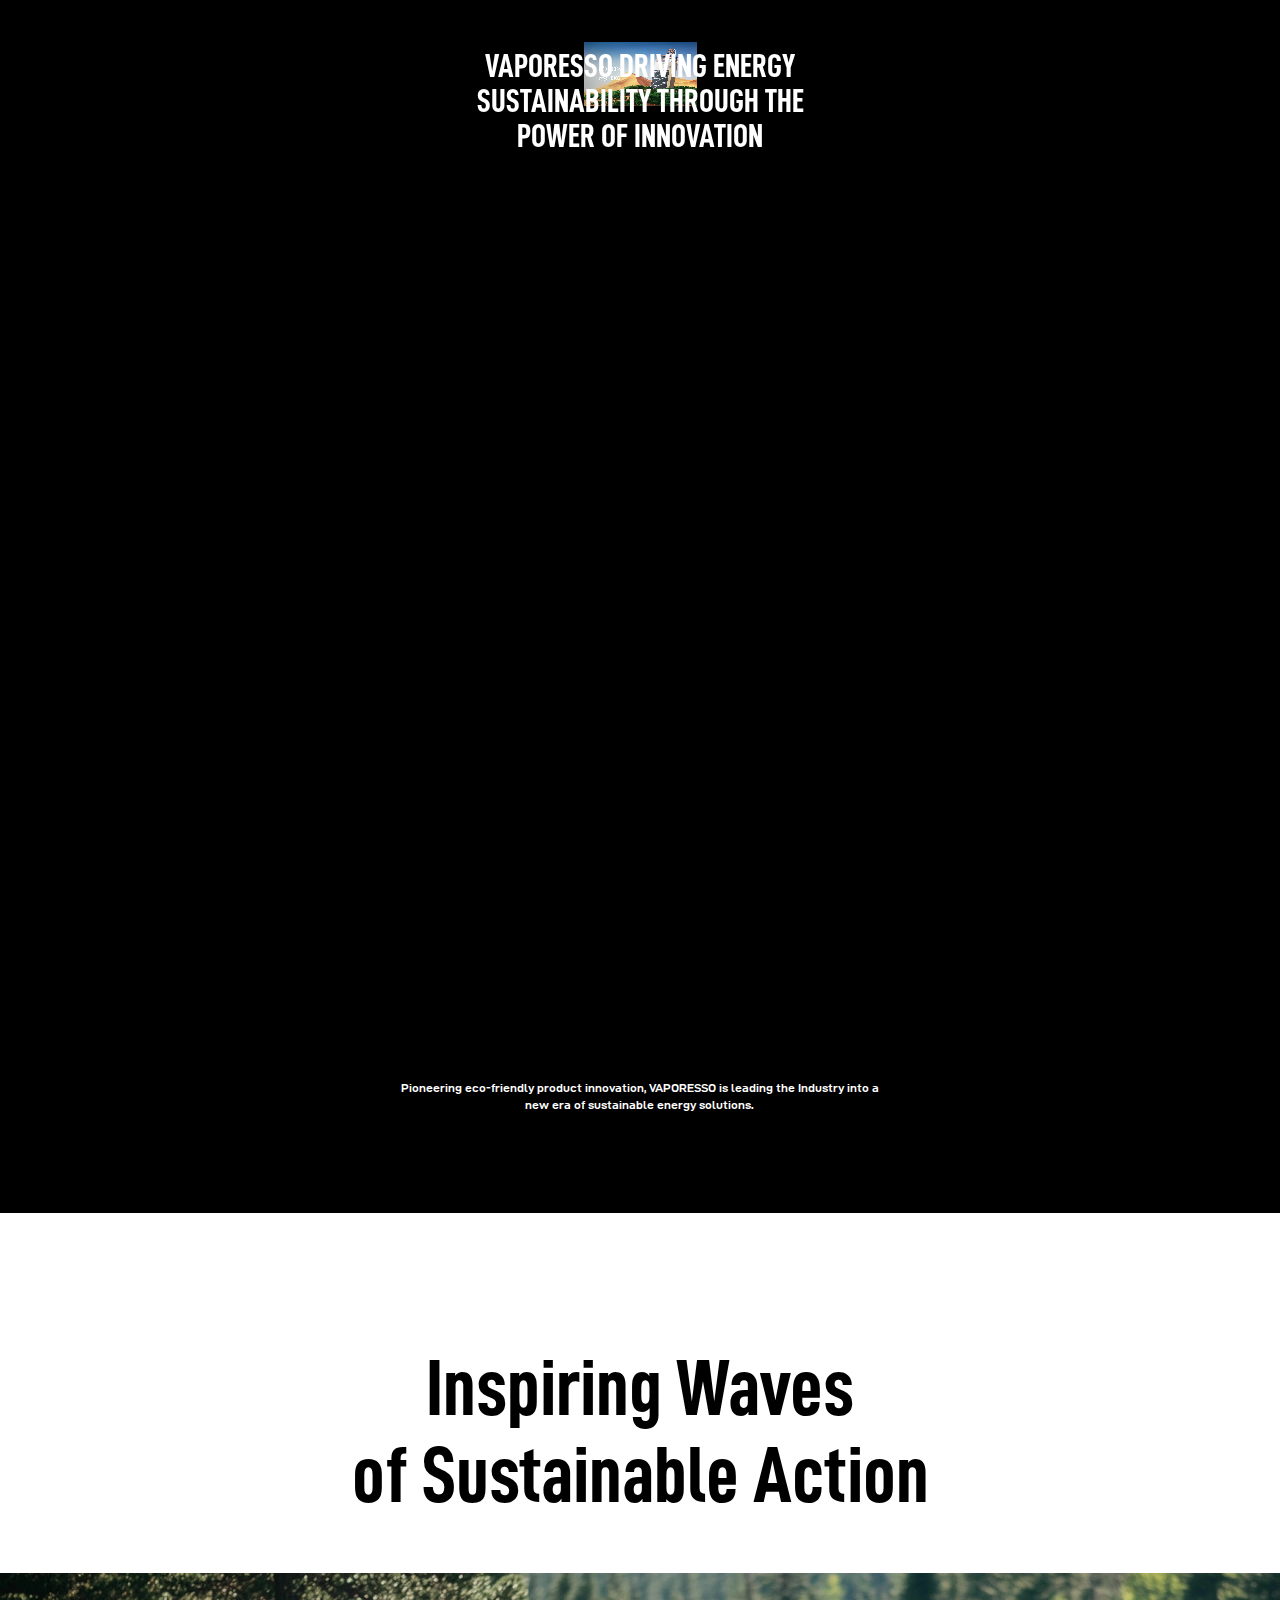
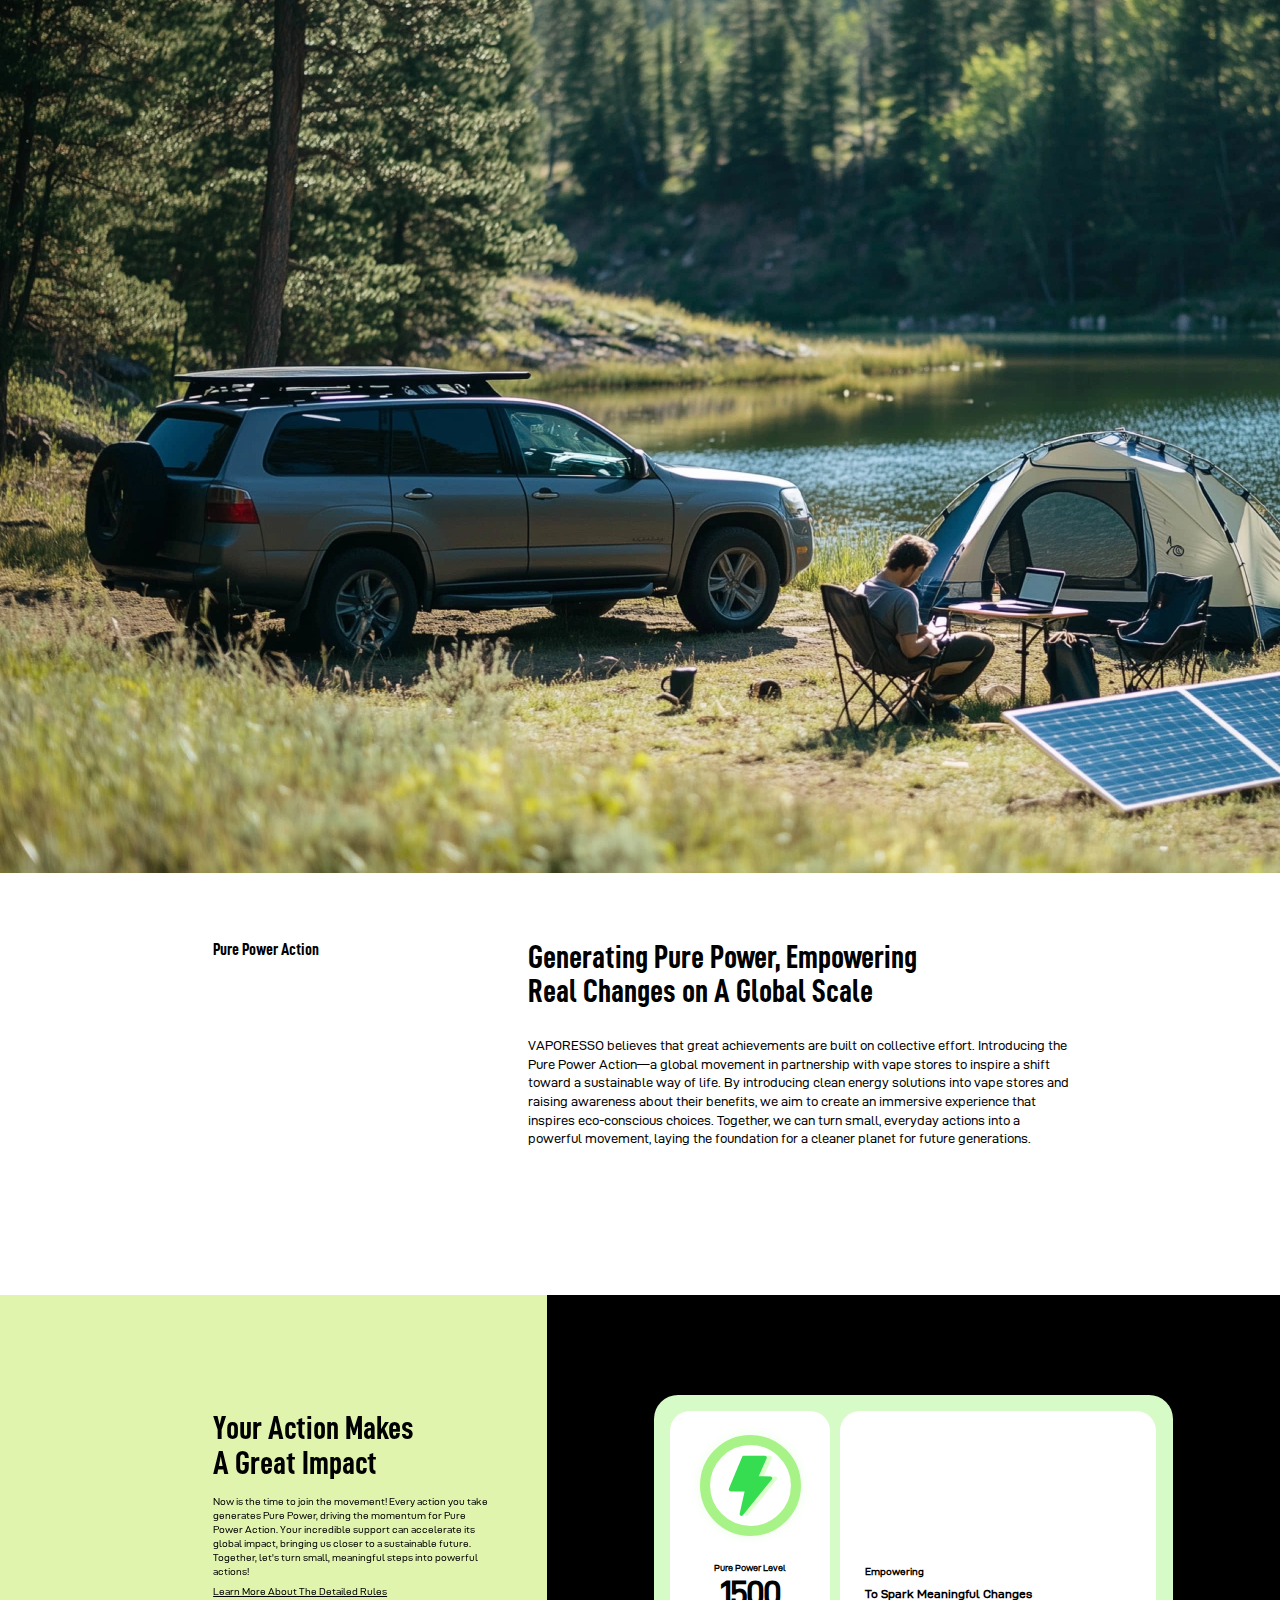
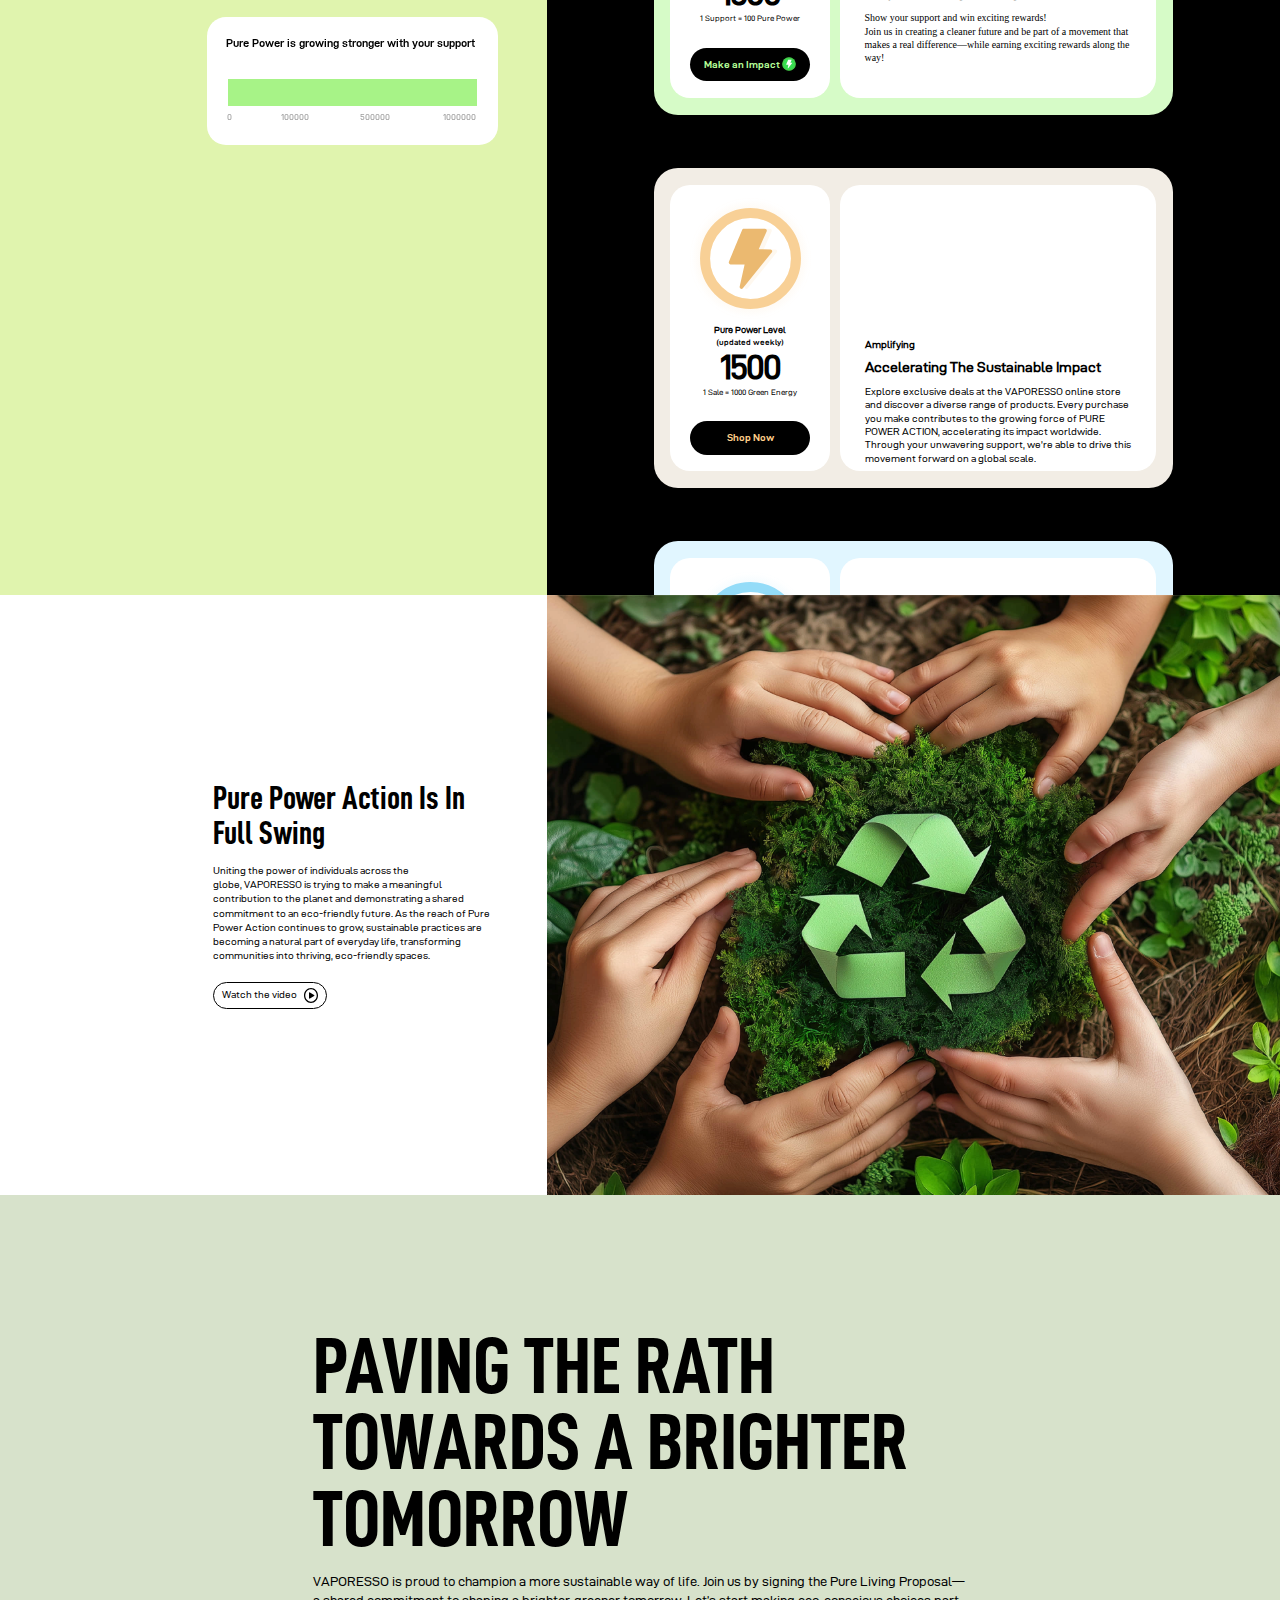
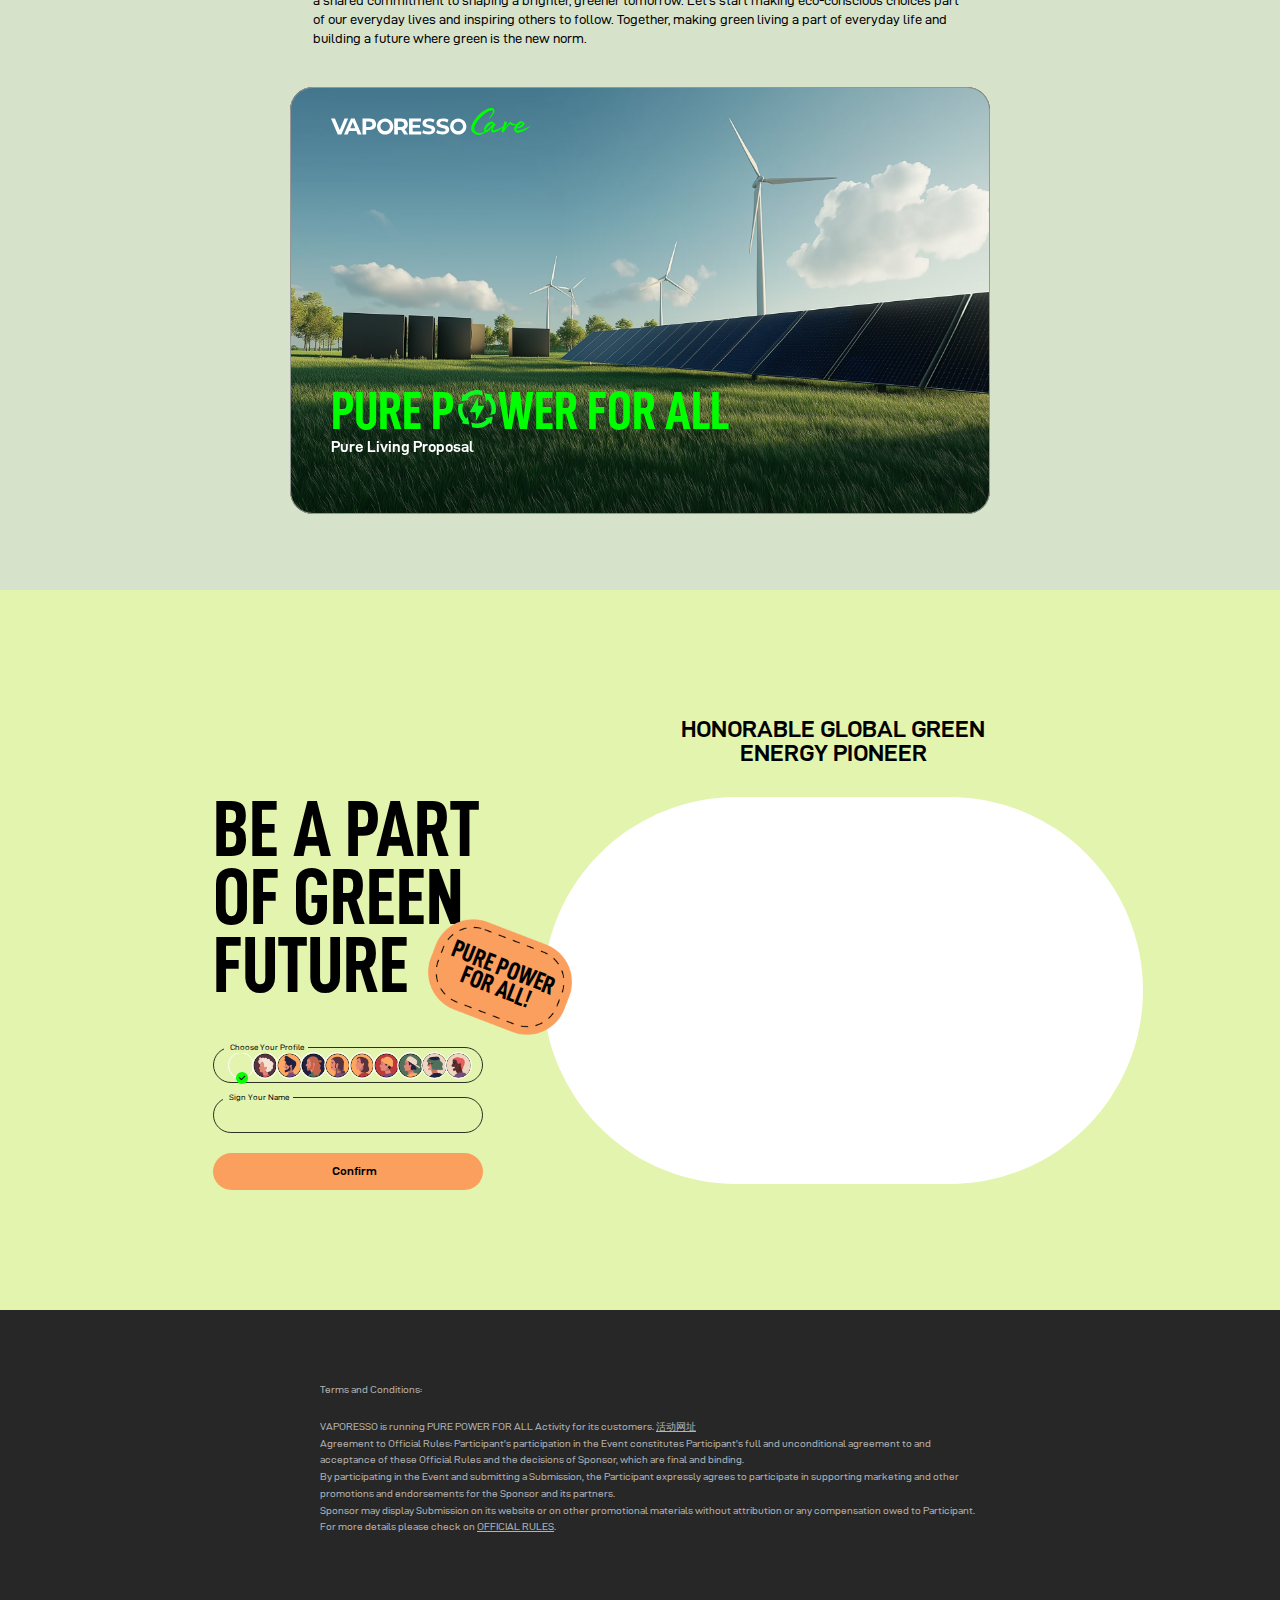
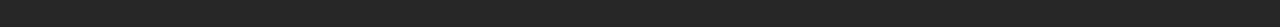
==== commit 1c419c00: "fix: 文案" ====
--- a/desktop.html
+++ b/desktop.html
@@ -138,7 +138,7 @@
               >Pioneering a Sustainable Vision with Determination</span
             >
             <span class="text_304"
-              >Redefining the industry's understanding of clean energy, ECO NANO SOLAR is setting a bold precedent for eco-friendly innovation. A breakthrough not only marks a major improvement in product development, but this is also a daring step for the industry's sustainable practices, exploring new paths for renewable power sources.</span
+              >Redefining the industry's understanding of clean energy, ECO NANO SOLAR is setting a bold precedent for eco-friendly innovation. A breakthrough not only marks a major improvement in product development, but is also a daring step for the industry's sustainable practices, exploring new paths for renewable power sources.</span
             >
           </div>
         </div>
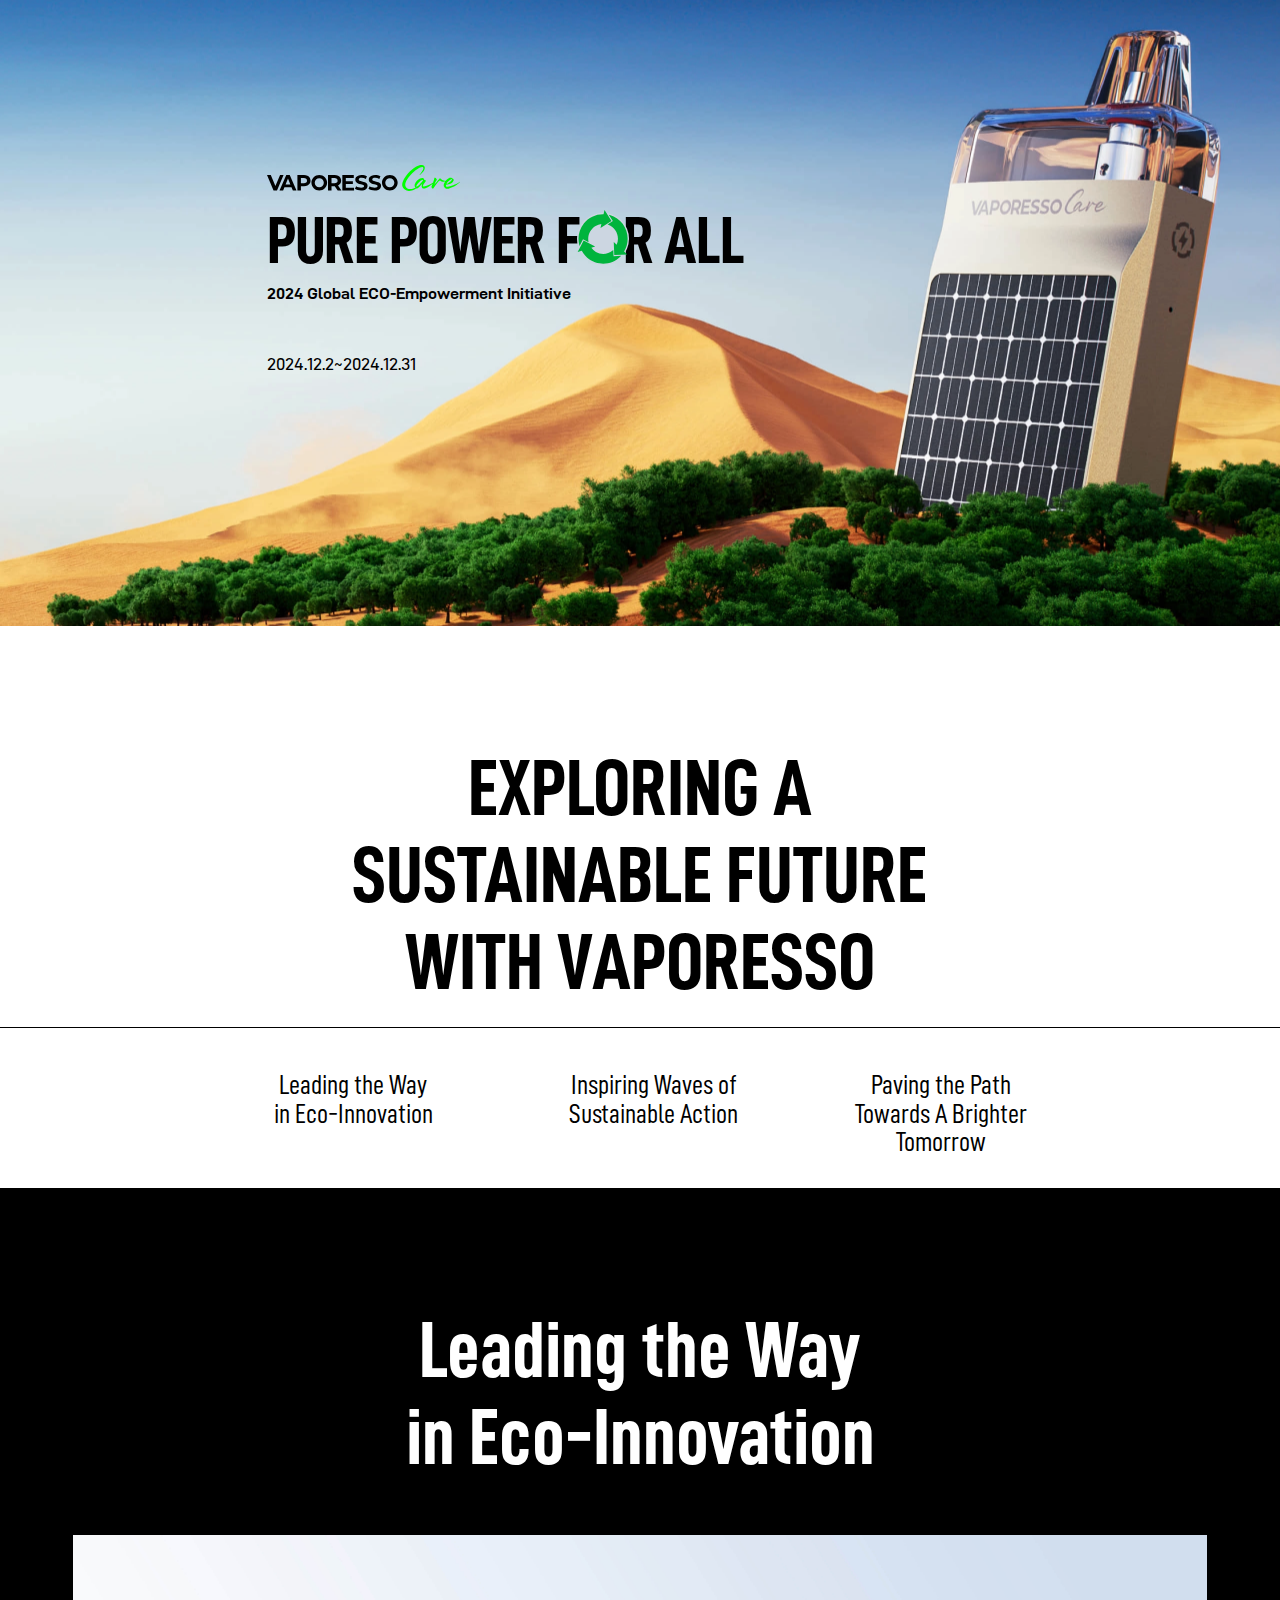
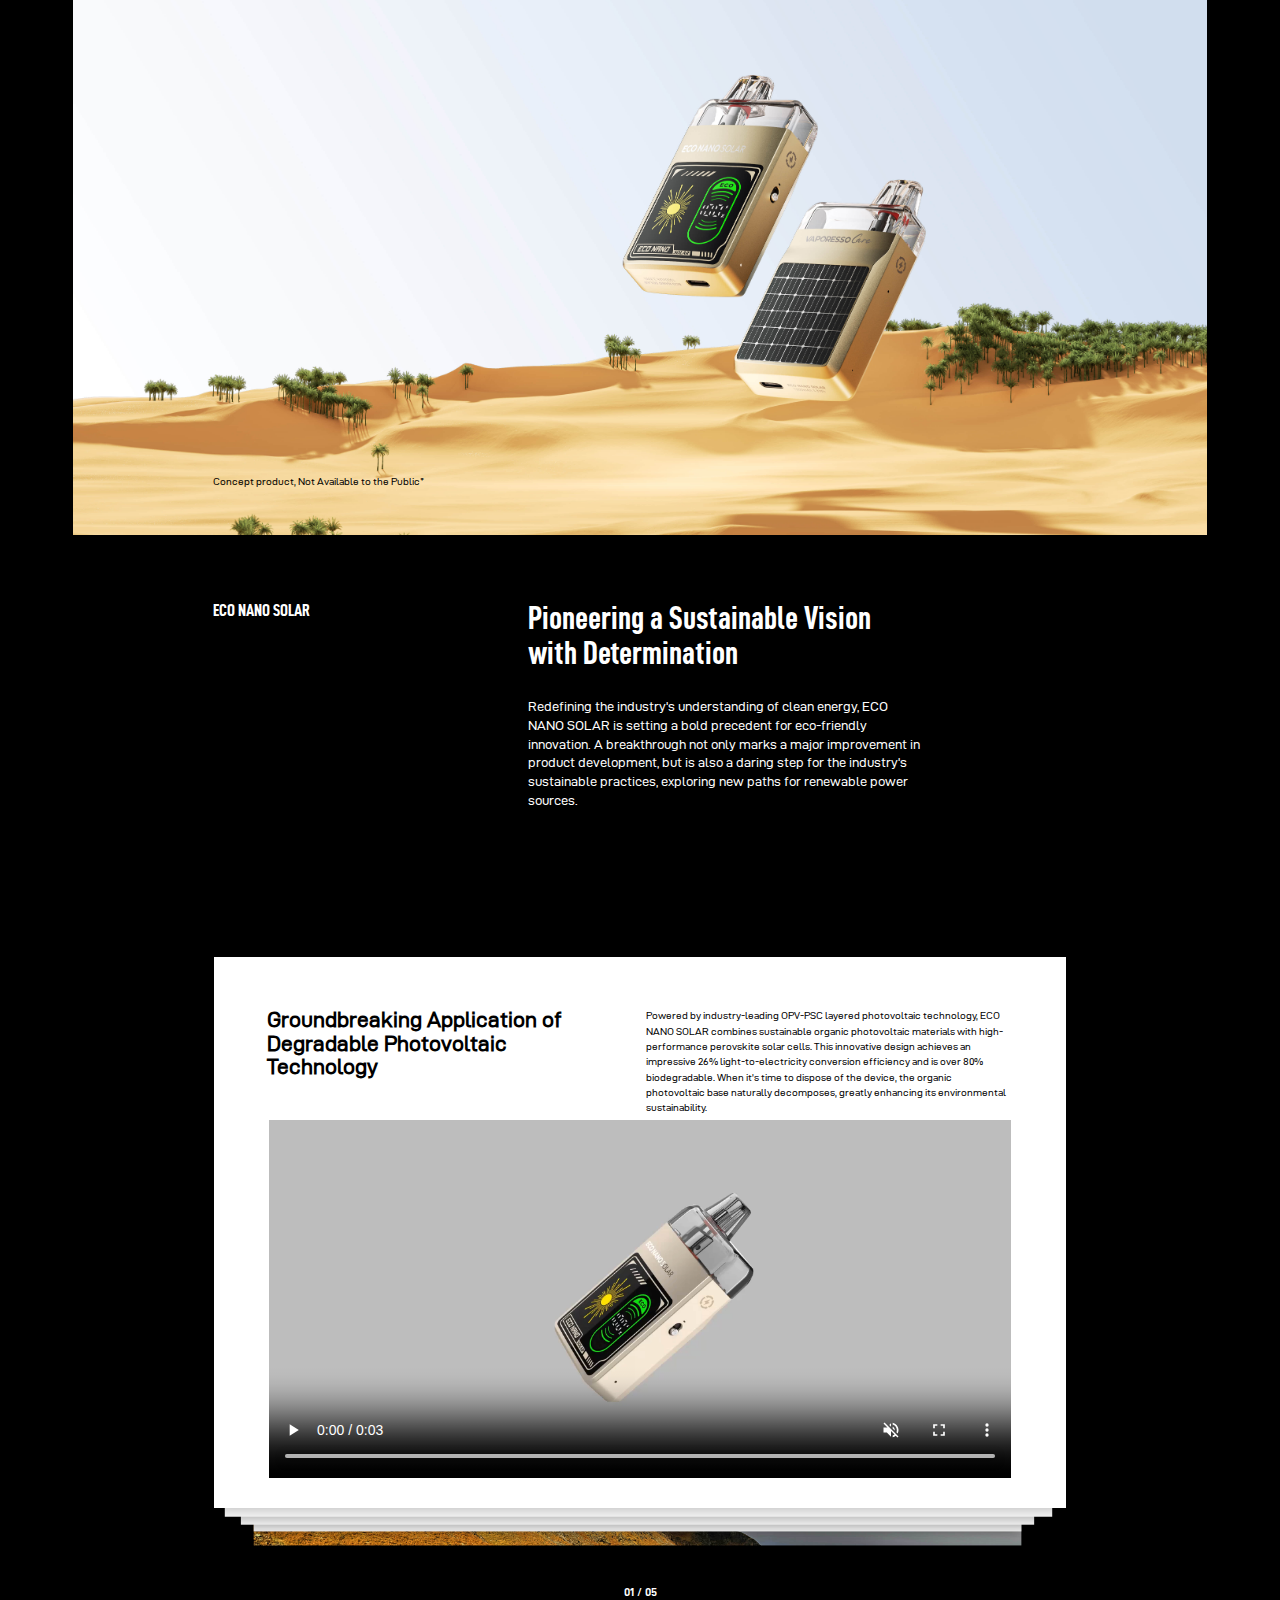
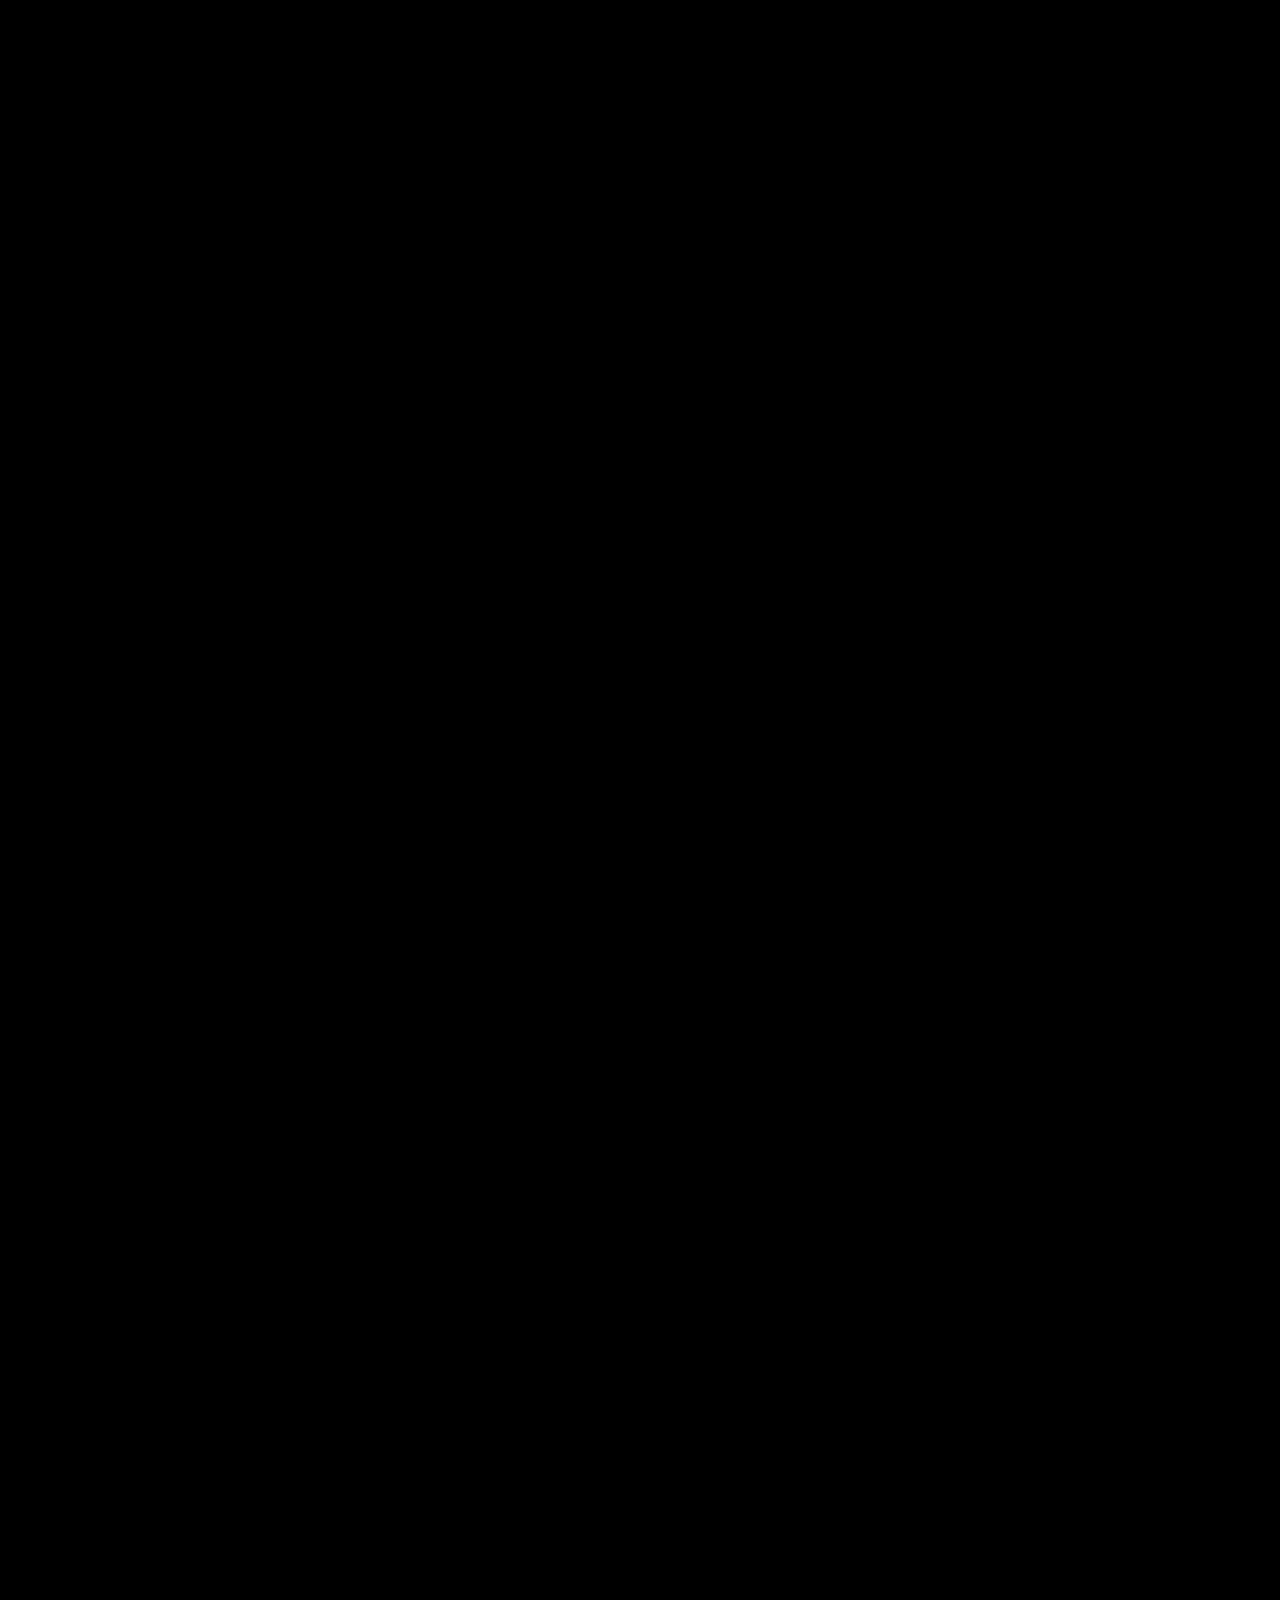
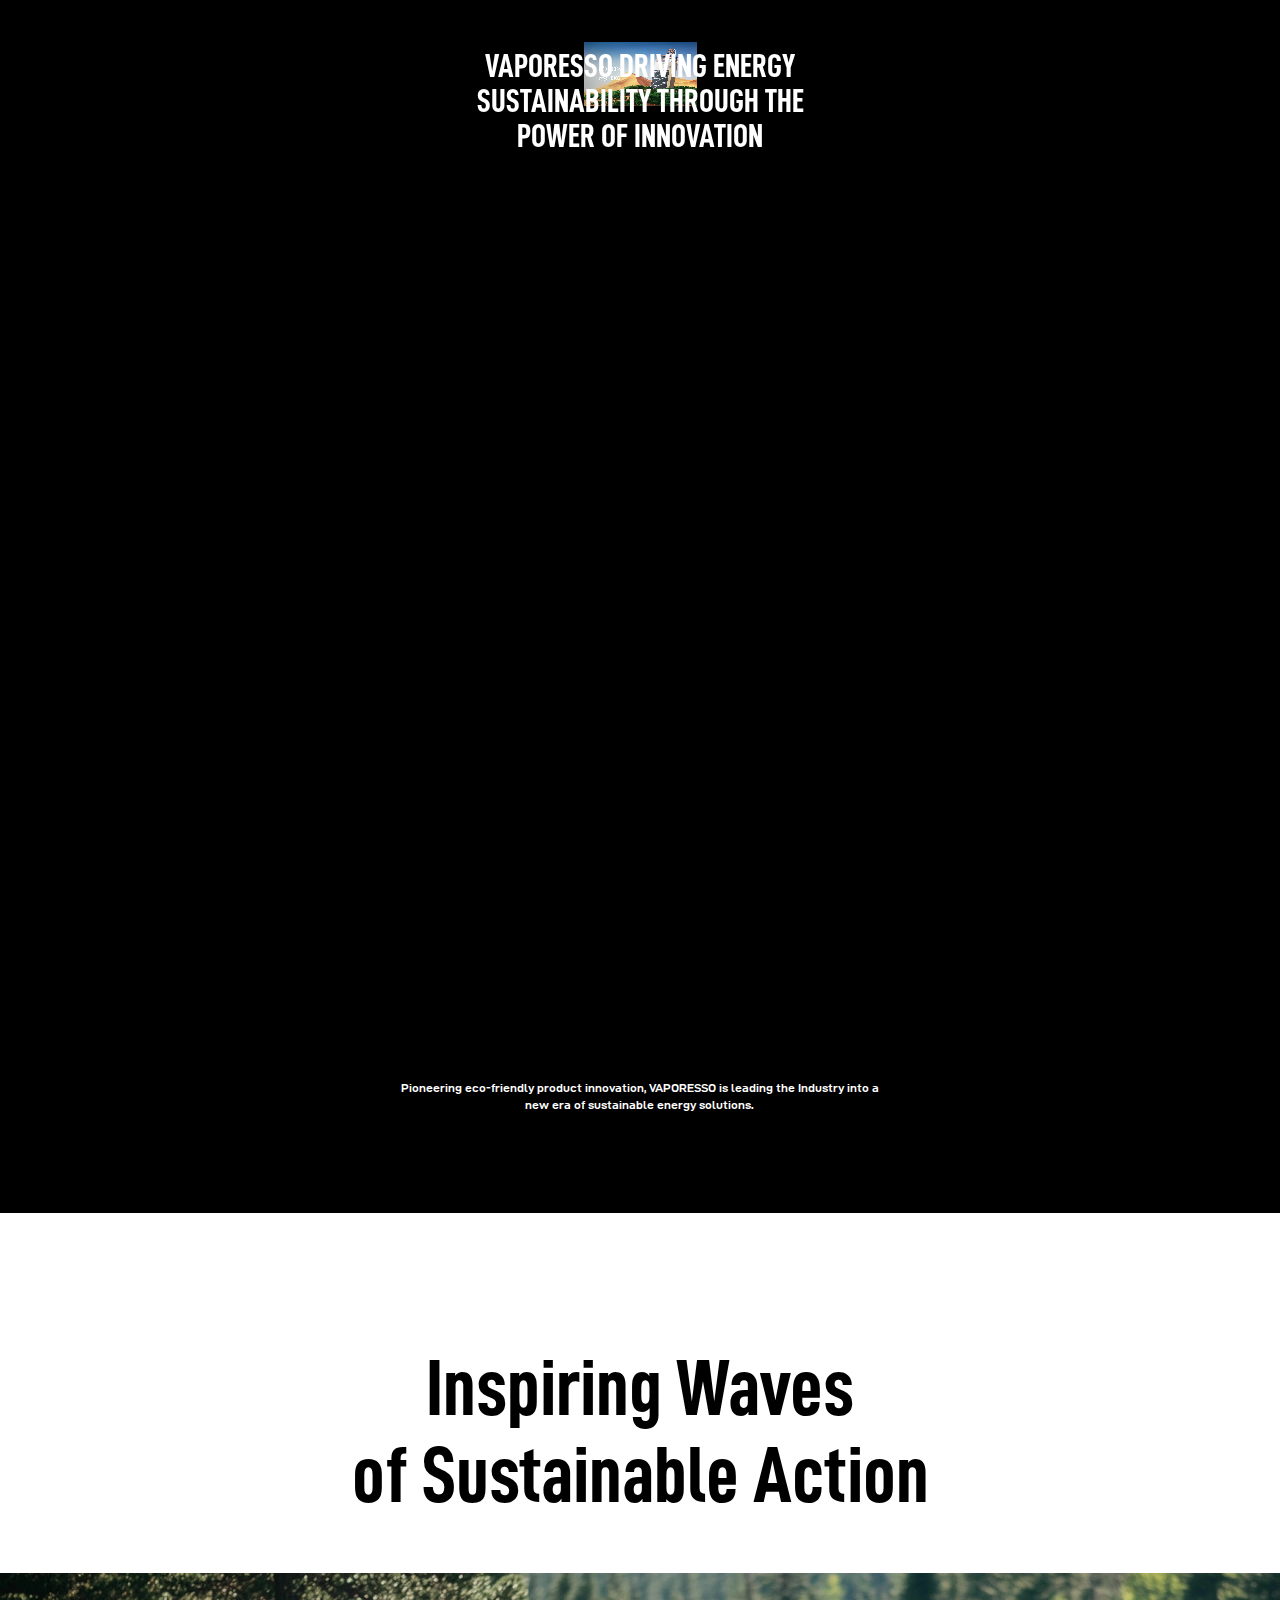
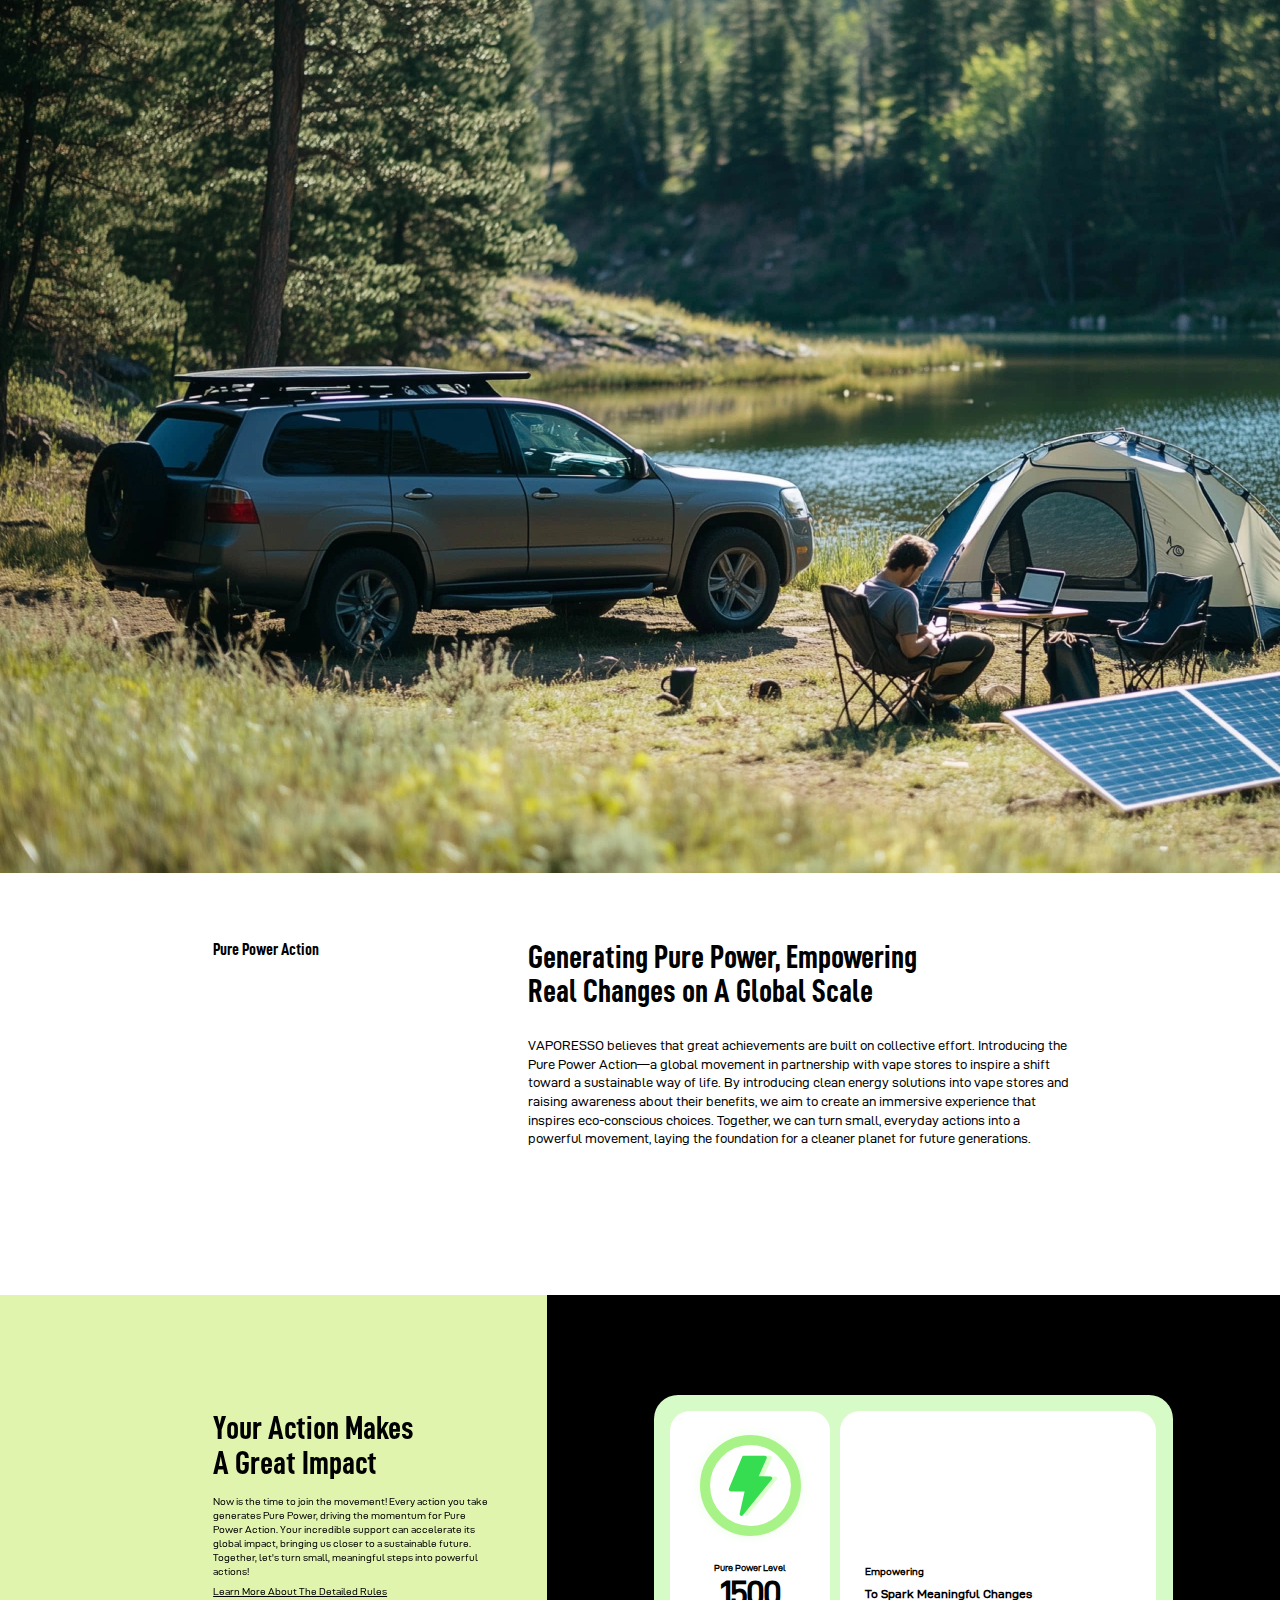
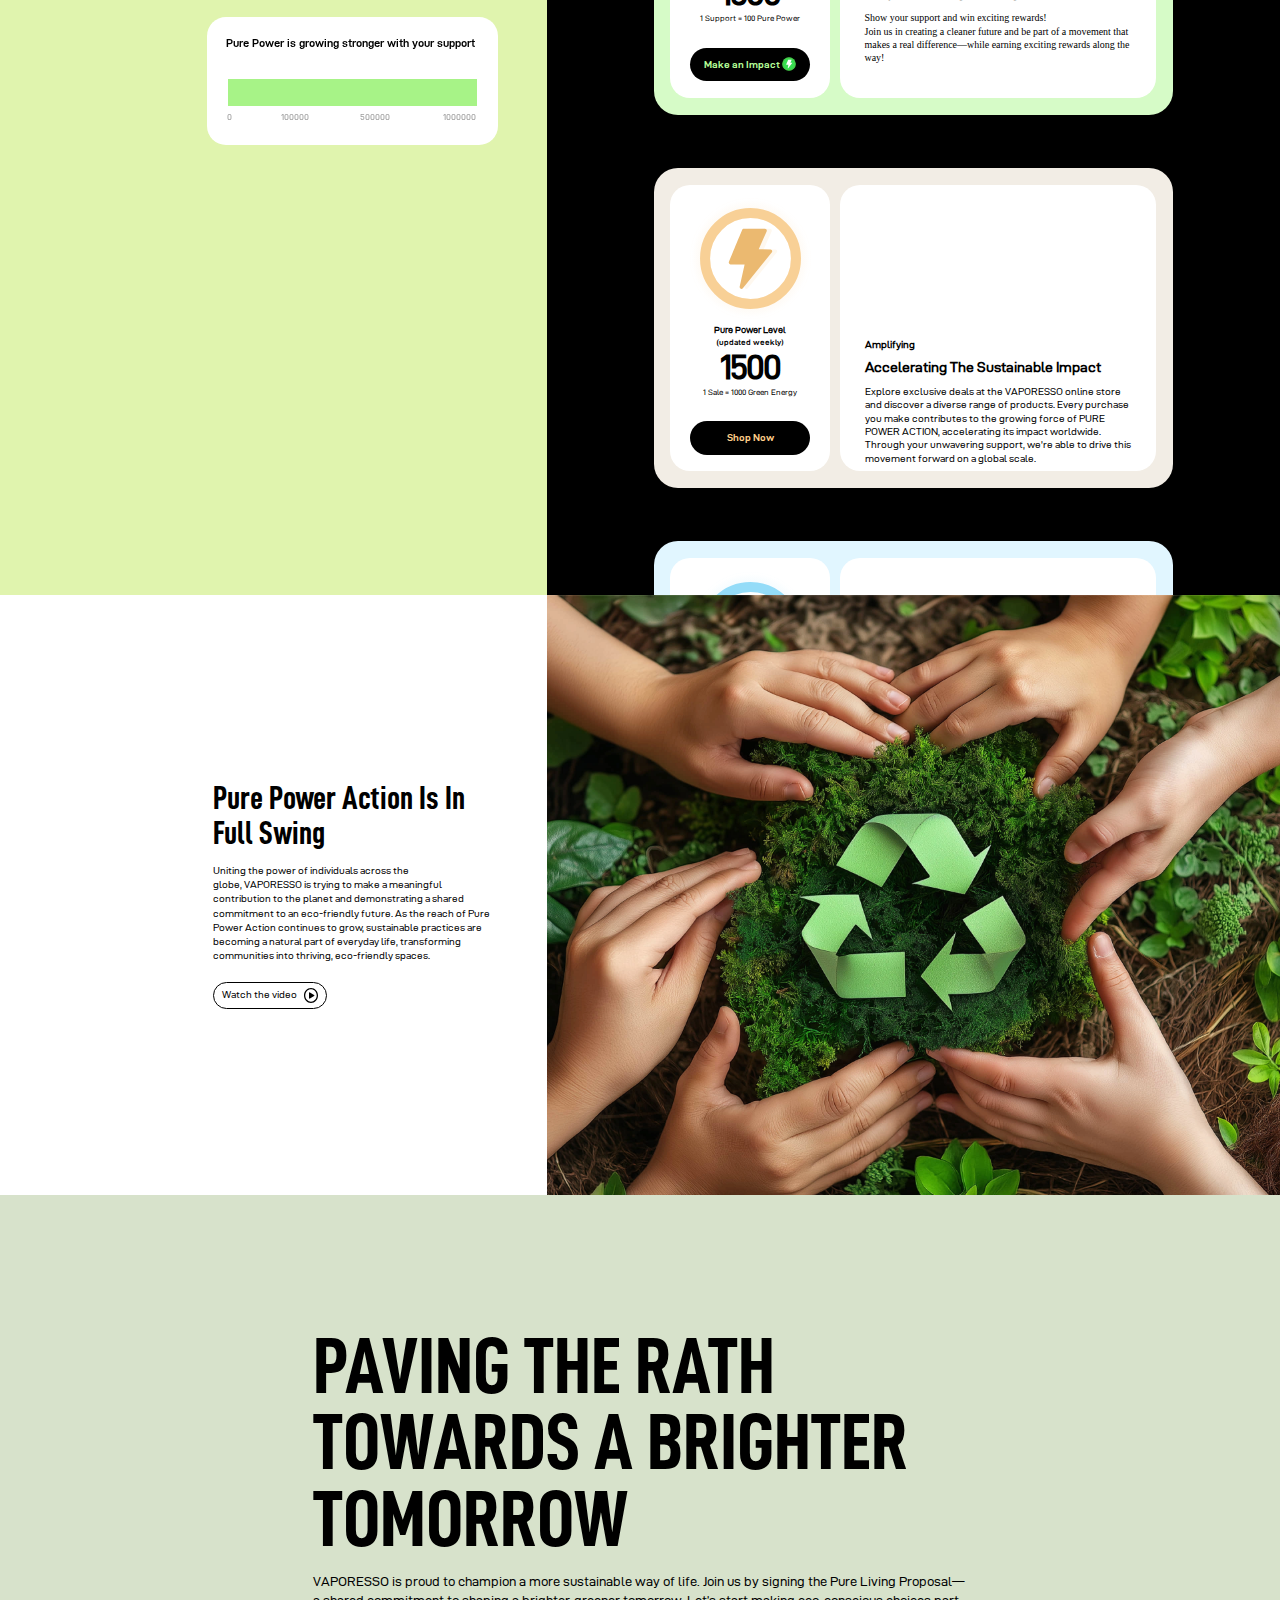
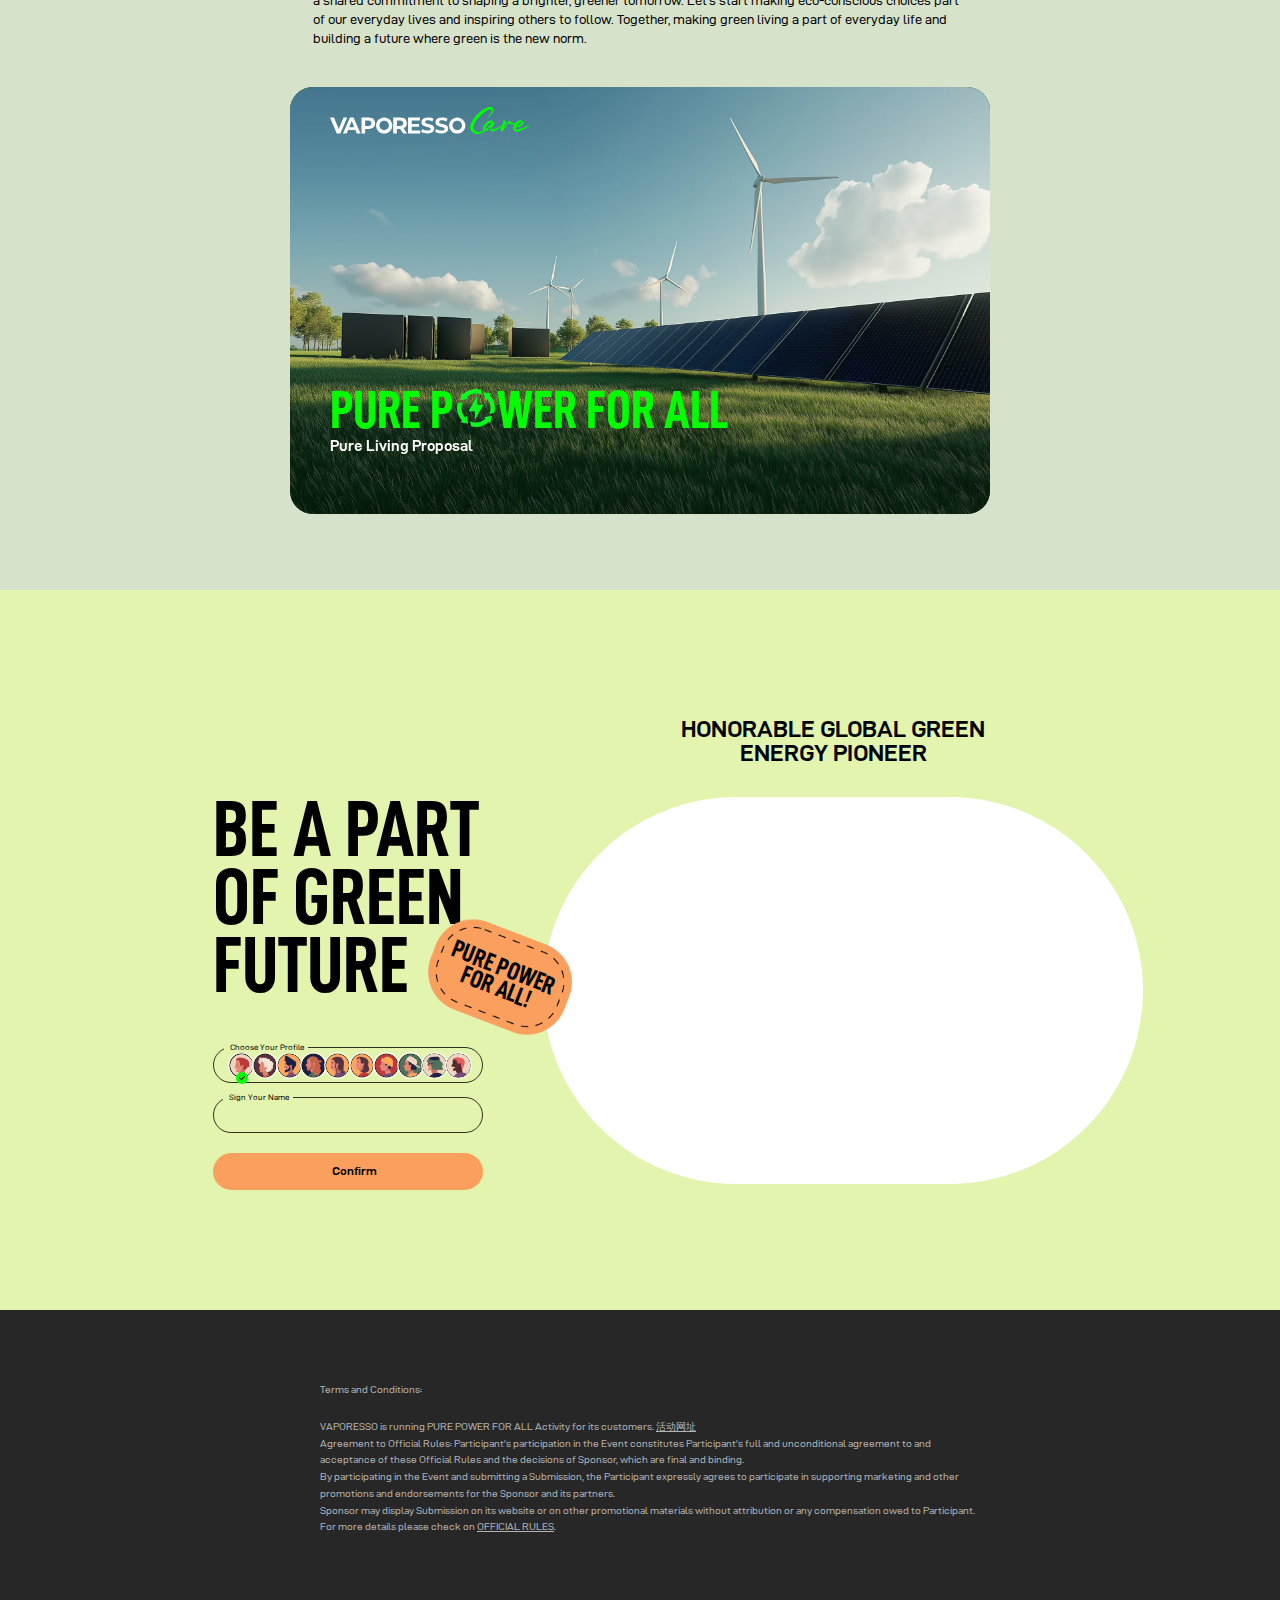
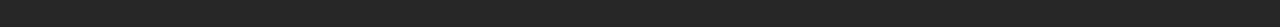
==== commit 09613b46: "fix: ui" ====
--- a/desktop.html
+++ b/desktop.html
@@ -196,7 +196,7 @@
                         Compared to conventional e-cigarettes, every 100 ECO NANO SOLAR devices result in:
                       </div>
                       <div class="img-slide-item-box-5-text-wrapper">
-                        <img width="56" src="image/03-5-icon 1@2x.svg" alt="">
+                        <img width="56" src="image/03-5-icon 2@2x.svg" alt="">
                         <div class="flex-col">
                           <span>60%</span>
                           <span>Reduction in Energy Consumption</span>
@@ -204,7 +204,7 @@
                       </div>
                       <div class="line"></div>
                       <div class="img-slide-item-box-5-text-wrapper">
-                        <img width="56" src="image/03-5-icon 2@2x.svg" alt="">
+                        <img width="56" src="image/03-5-icon 1@2x.svg" alt="">
                         <div class="flex-col">
                           <span>1000kg</span>
                           <span>CO₂ Reduction</span>
--- a/css/index.css
+++ b/css/index.css
@@ -2300,7 +2300,6 @@
   background-repeat: no-repeat;
   width: 54.69vw;
   height: 33.34vw;
-  border: 1px solid rgba(151, 151, 151, 1);
   margin: 3.12vw 0 11.45vw 22.65vw;
 }
 
@@ -2704,7 +2703,9 @@
 
 .image-wrapper_10 {
   border-radius: 50%;
-  background-image: url(https://lanhu-dds-backend.oss-cn-beijing.aliyuncs.com/merge_image/imgs/6f78859ade394a98ac27bb5b8bef696d_mergeImage.png);
+  background-image: url('../image/9-1@4x.png');
+  background-repeat: no-repeat;
+  background-size: cover;
   height: 2.09vw;
   border: 1.8599999999999999px solid rgba(255, 255, 255, 1);
   width: 2.09vw;
--- a/css/bottom.css
+++ b/css/bottom.css
@@ -427,8 +427,8 @@
   display: flex;
   flex-direction: row;
   flex-wrap: wrap;
-  width: 41.15vw;
-  justify-content: space-around;
+  width: 43.65vw;
+  justify-content: space-between;
 }
 .page .pin-spacer .img-slide-wrapper .img-slide-item-box-5 .box-content .line {
   width: 0.05vw;
@@ -448,7 +448,6 @@
   margin-bottom: 3.65vw;
 }
 .page .pin-spacer .img-slide-wrapper .img-slide-item-box-5-text-wrapper {
-  margin-bottom: 24px;
   display: flex;
   justify-content: center;
   align-items: center;
@@ -462,14 +461,15 @@
   /* 1px / 19.2 */
   border-radius: 0.52vw;
   /* 10px / 19.2 */
+  box-shadow: unset;
 }
 .page .pin-spacer .img-slide-wrapper .img-slide-item-box-5-text-wrapper span:first-child {
   font-family: D-DINExp-Bold, D-DINExp;
   font-weight: bold;
-  font-size: 1.35vw;
+  font-size: 2.08vw;
   /* 26px / 19.2 */
   color: #FFFFFF;
-  line-height: 1.56vw;
+  line-height: 2.4vw;
   /* 30px / 19.2 */
   text-align: center;
   font-style: normal;
@@ -480,7 +480,7 @@
   font-weight: normal;
   font-size: 0.94vw;
   color: #FFFFFF;
-  line-height: 1.09vw;
+  line-height: 1.15vw;
   /* 21px / 19.2 */
   text-align: left;
   font-style: normal;
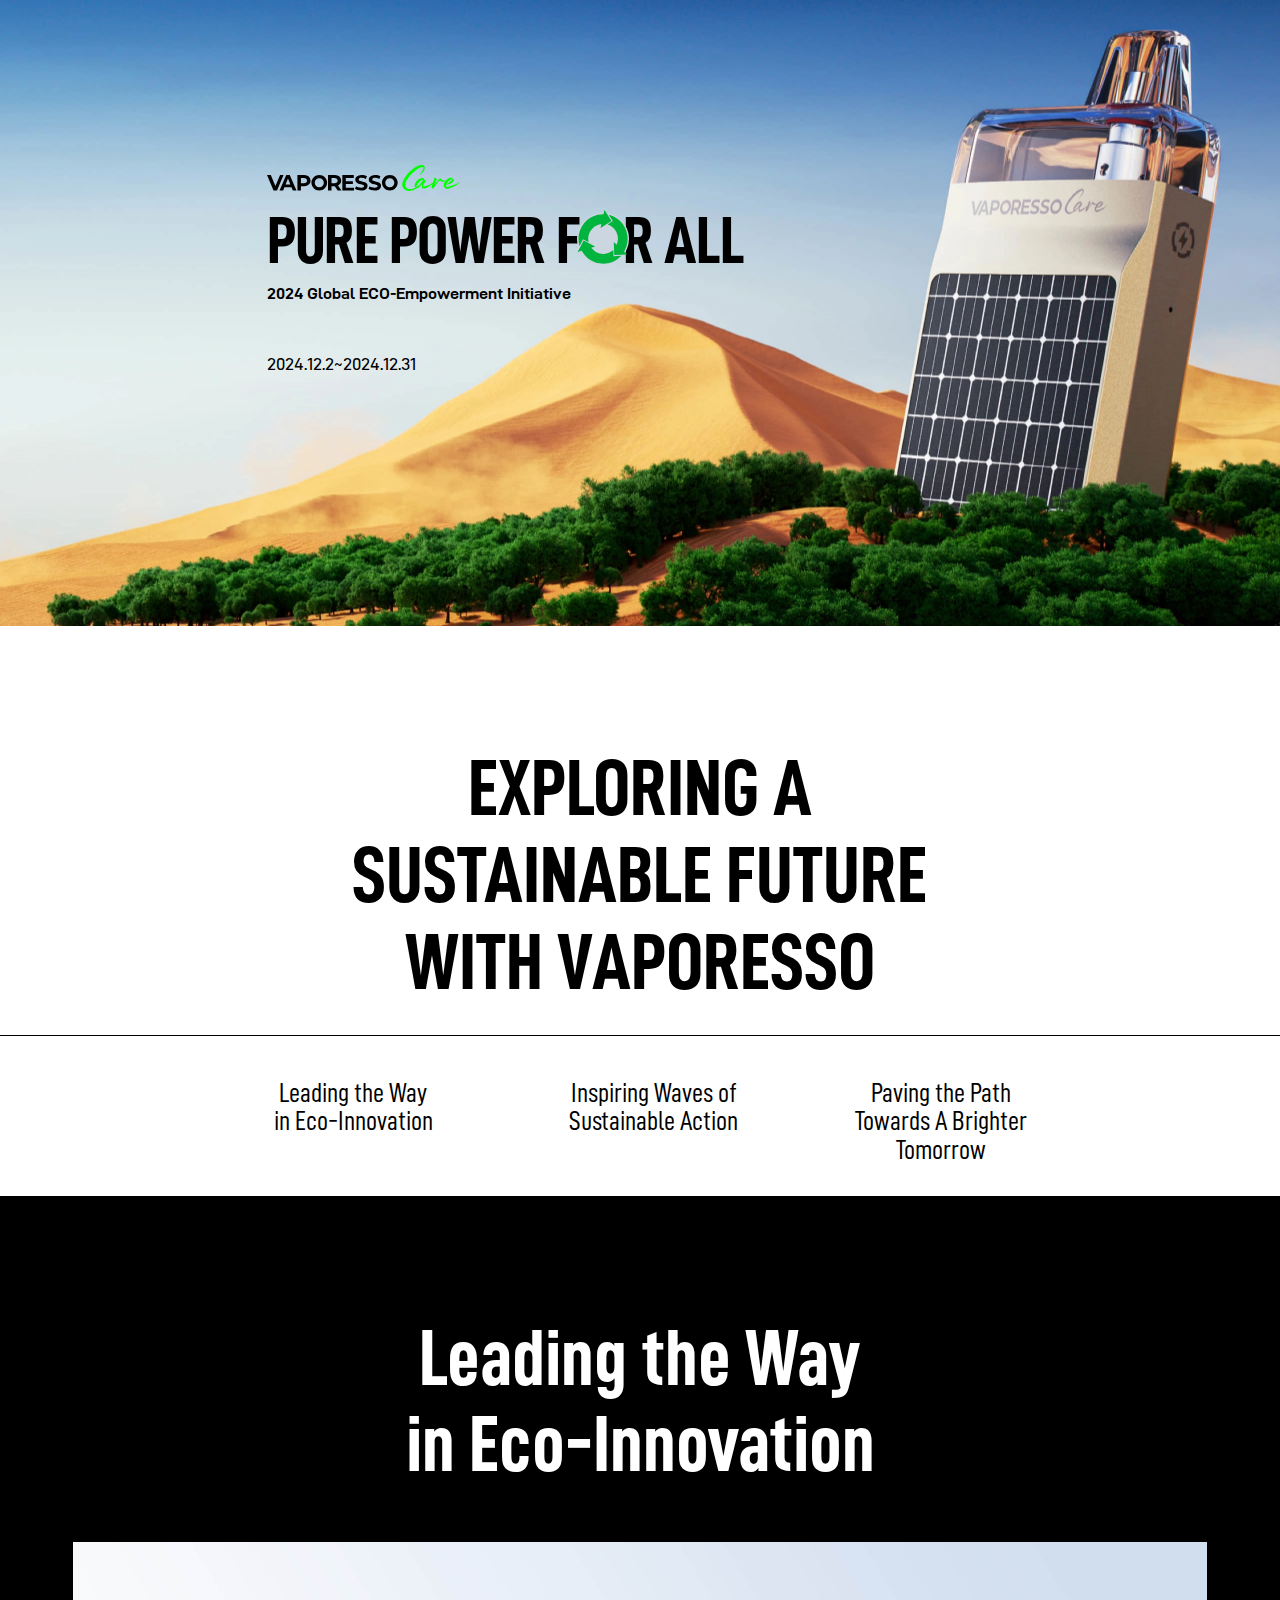
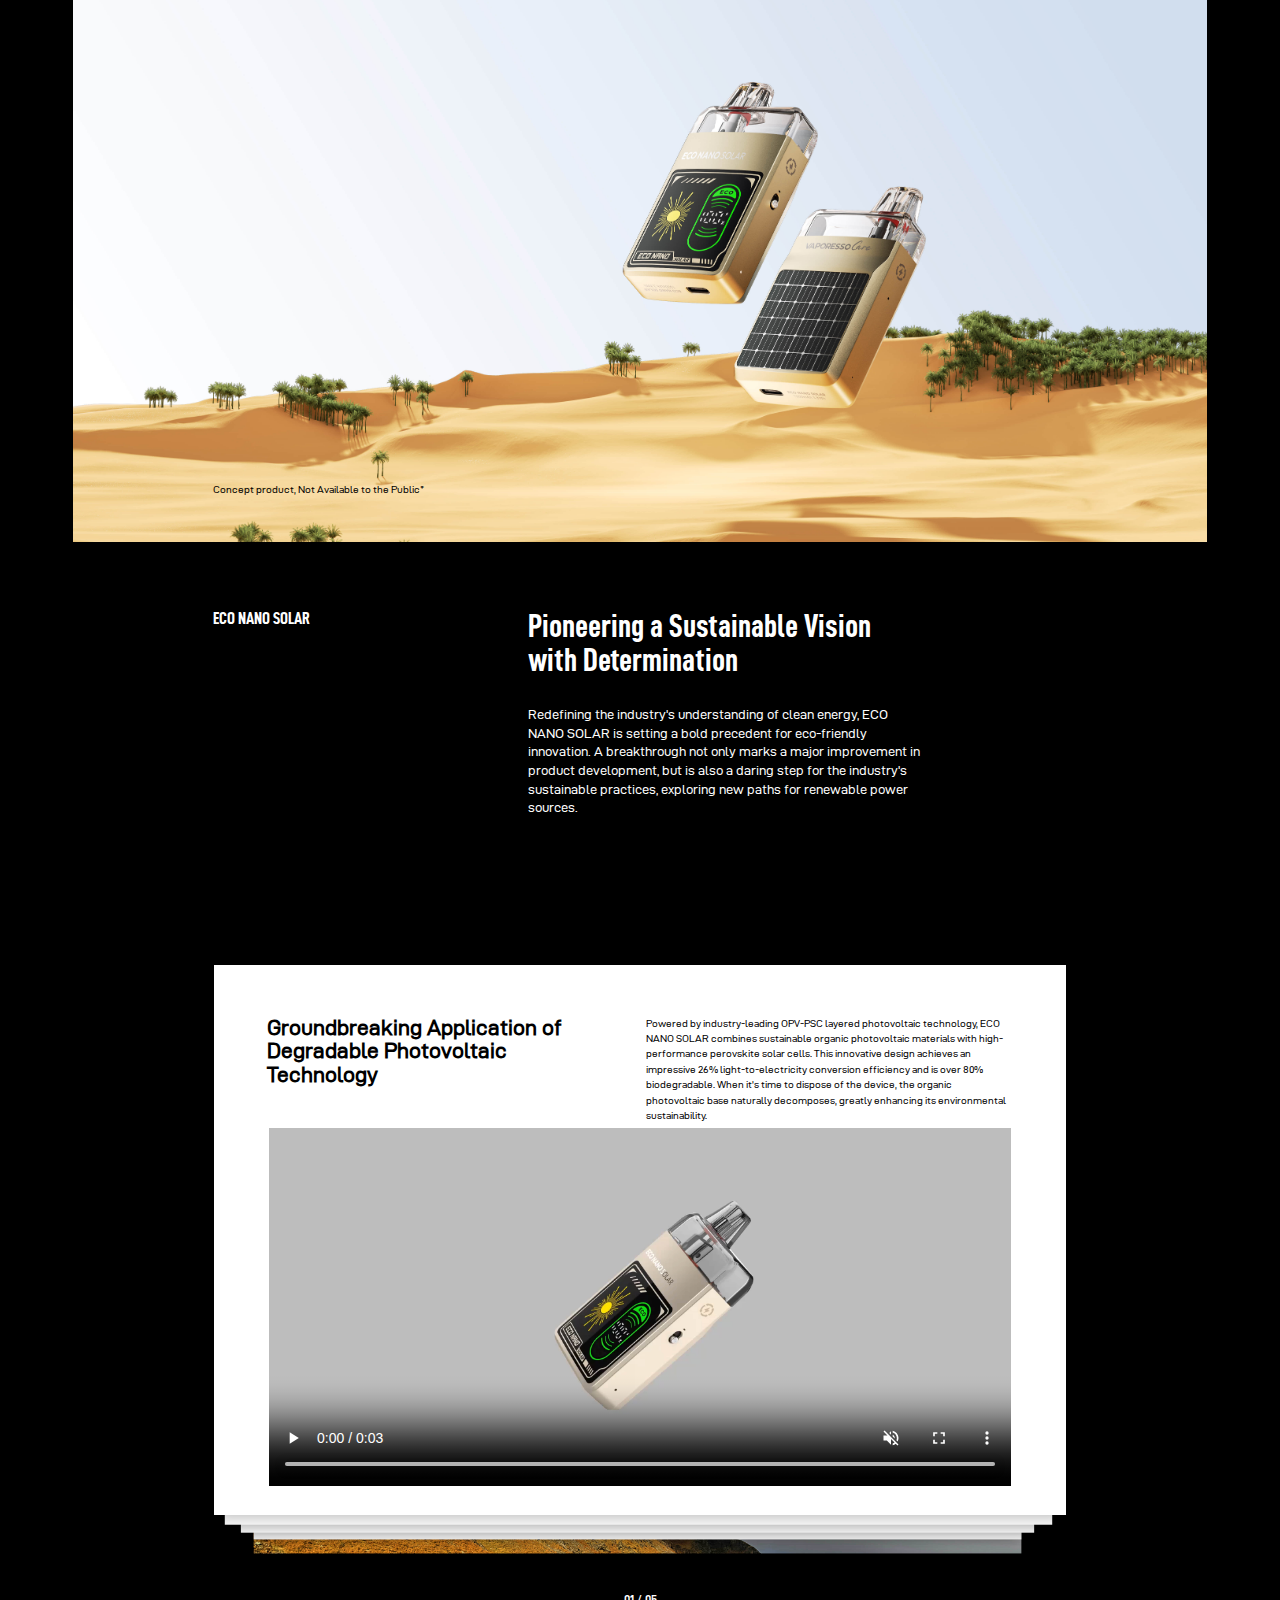
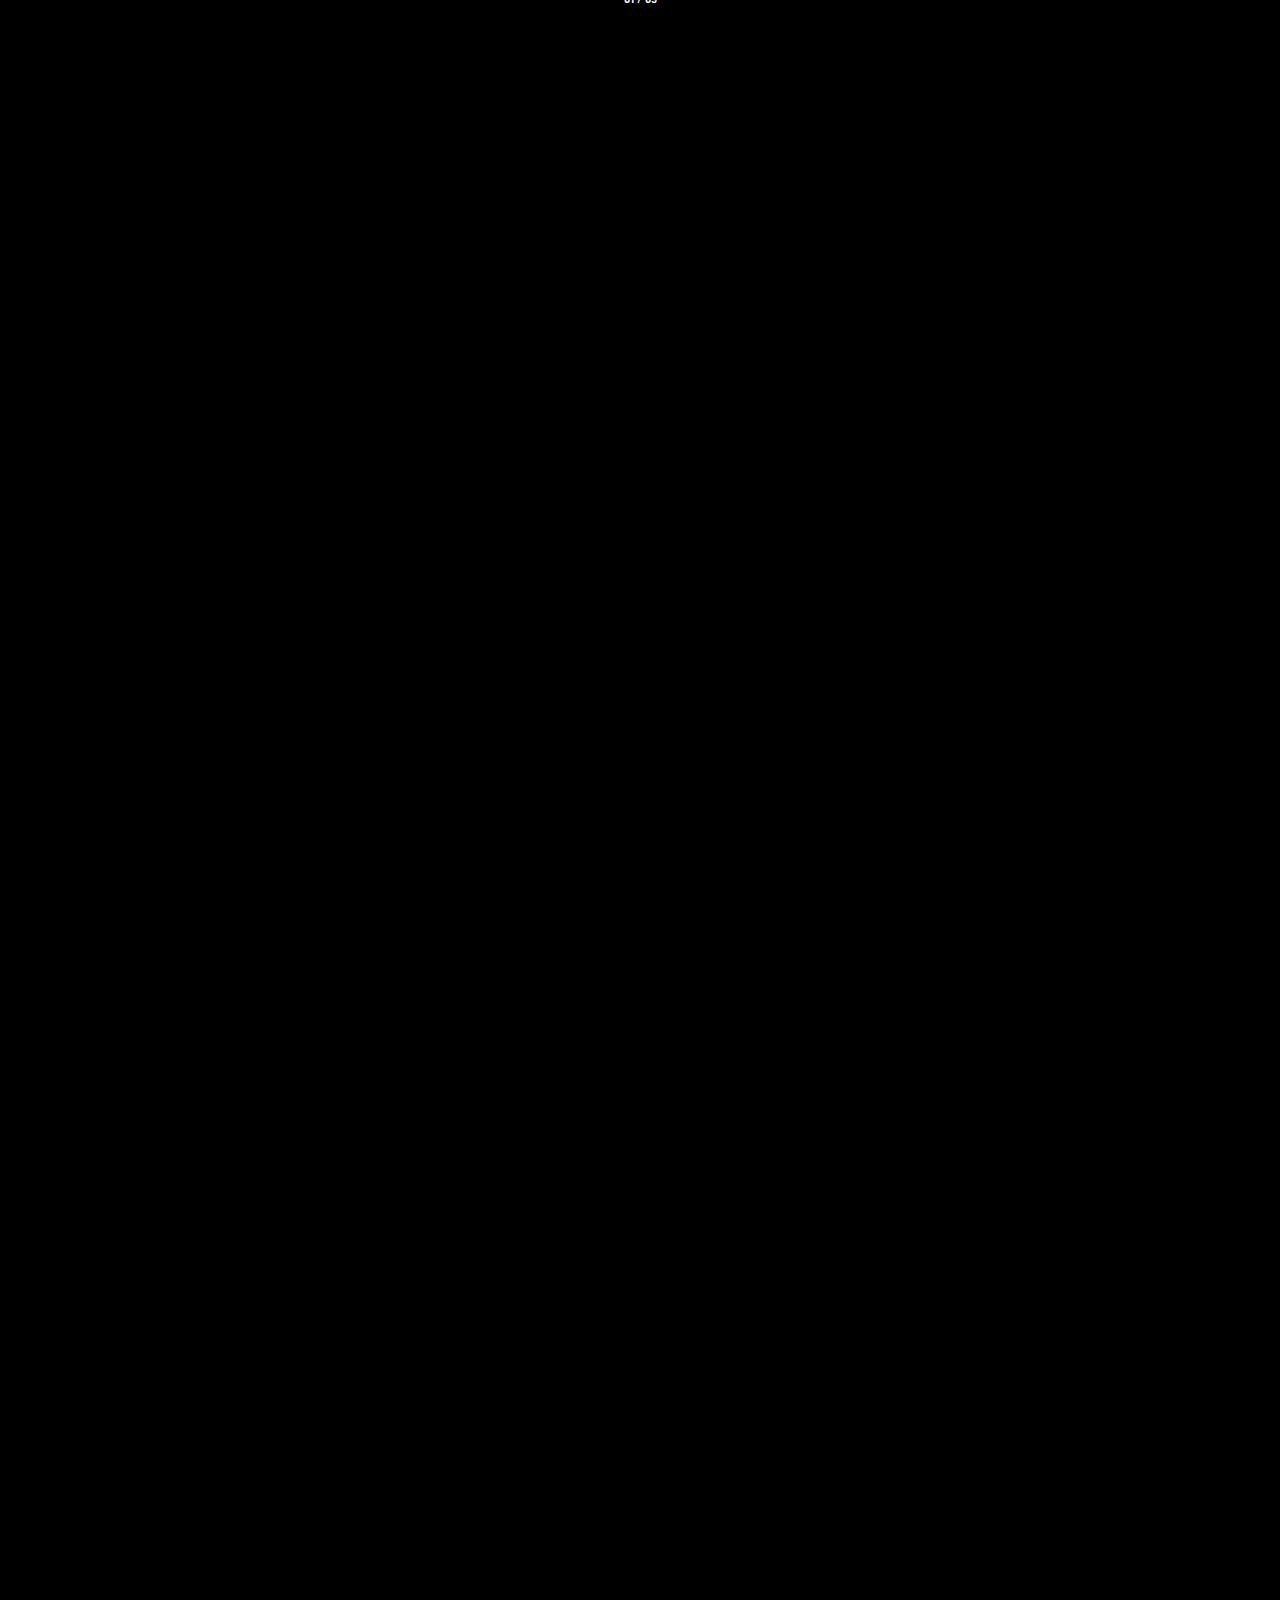
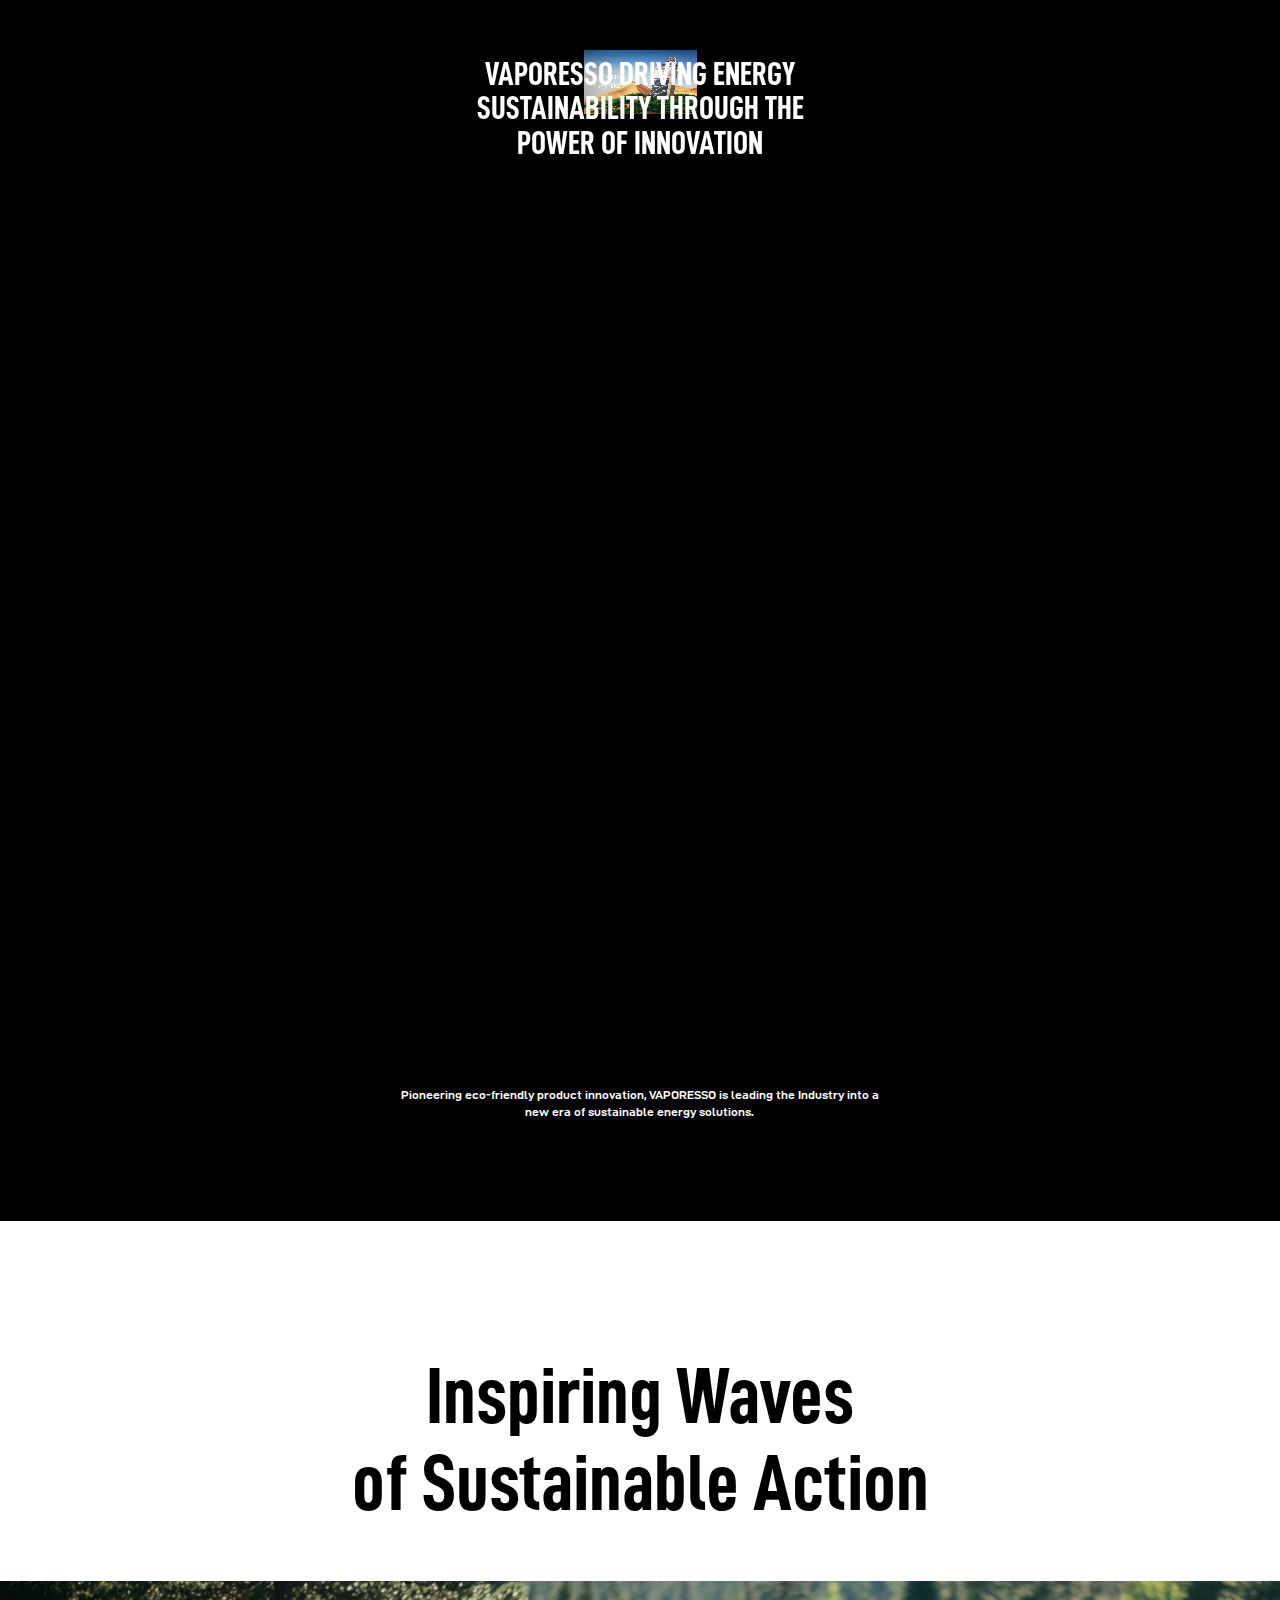
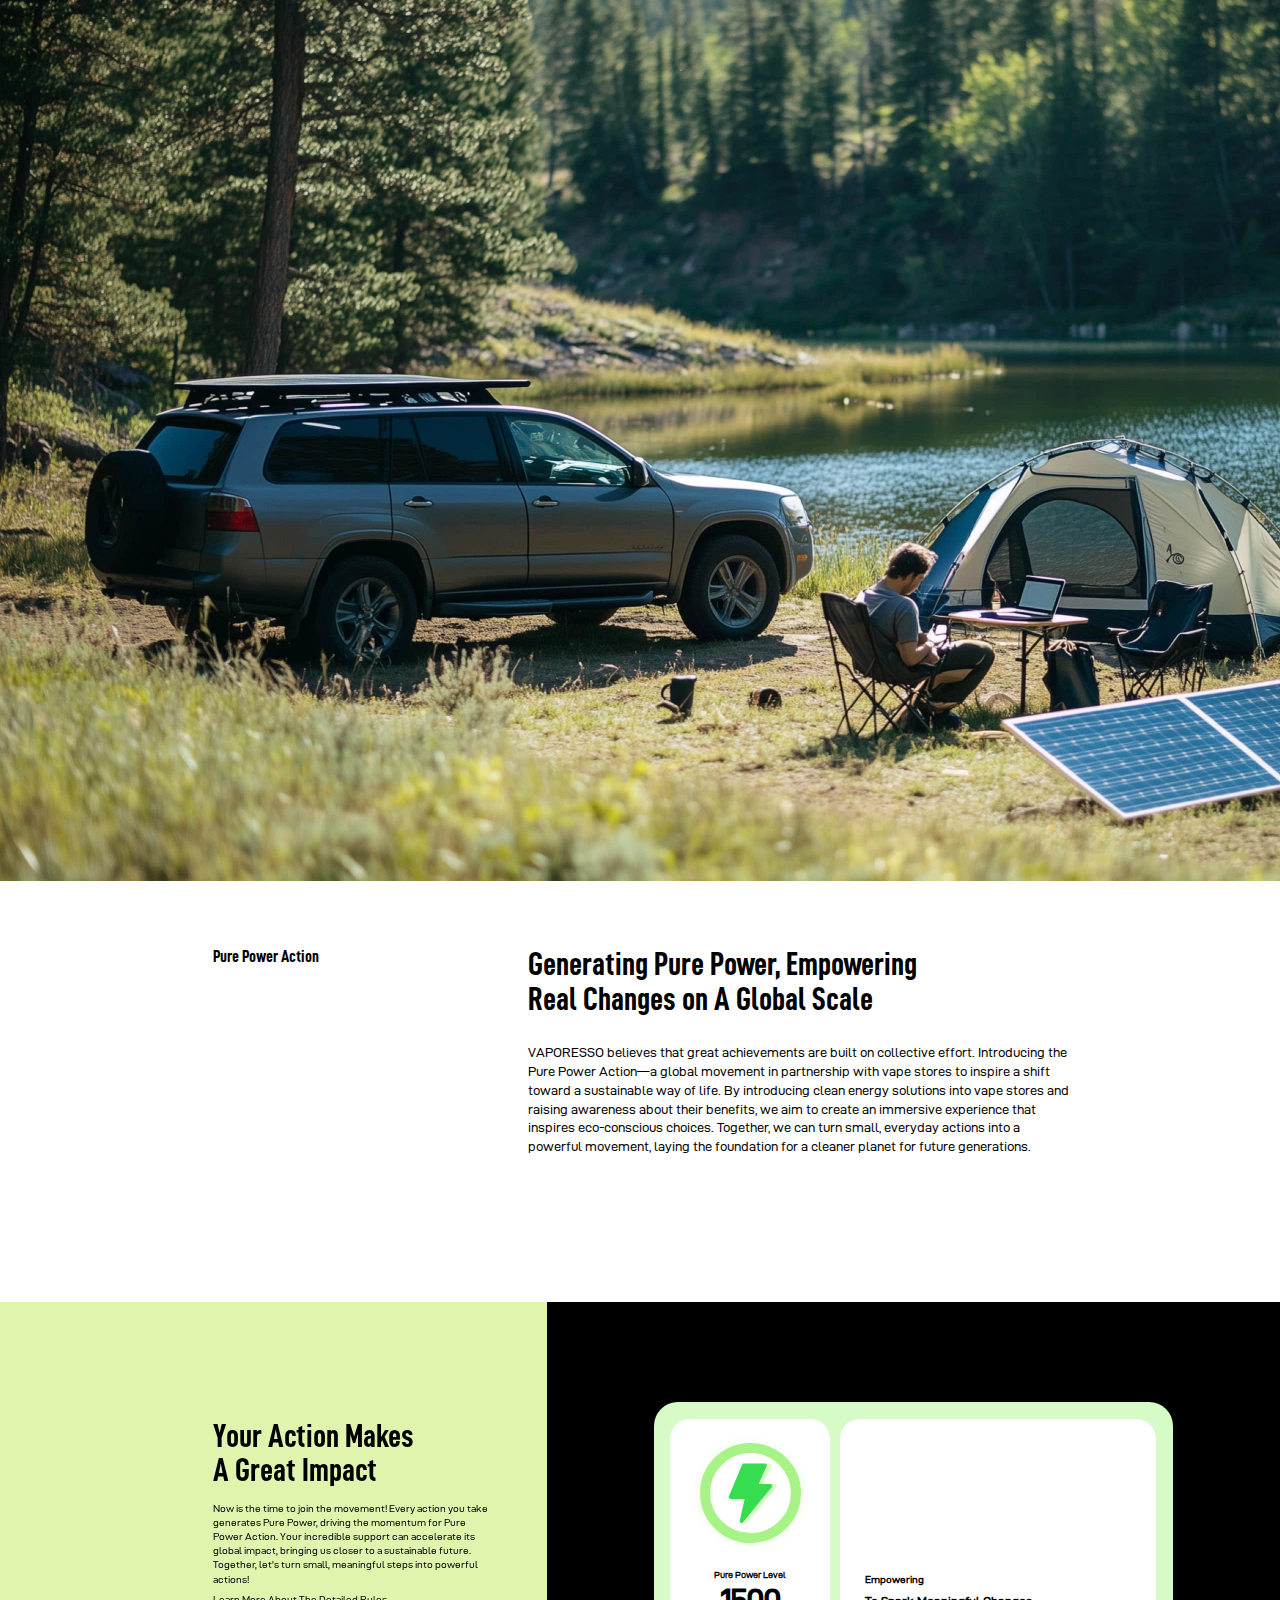
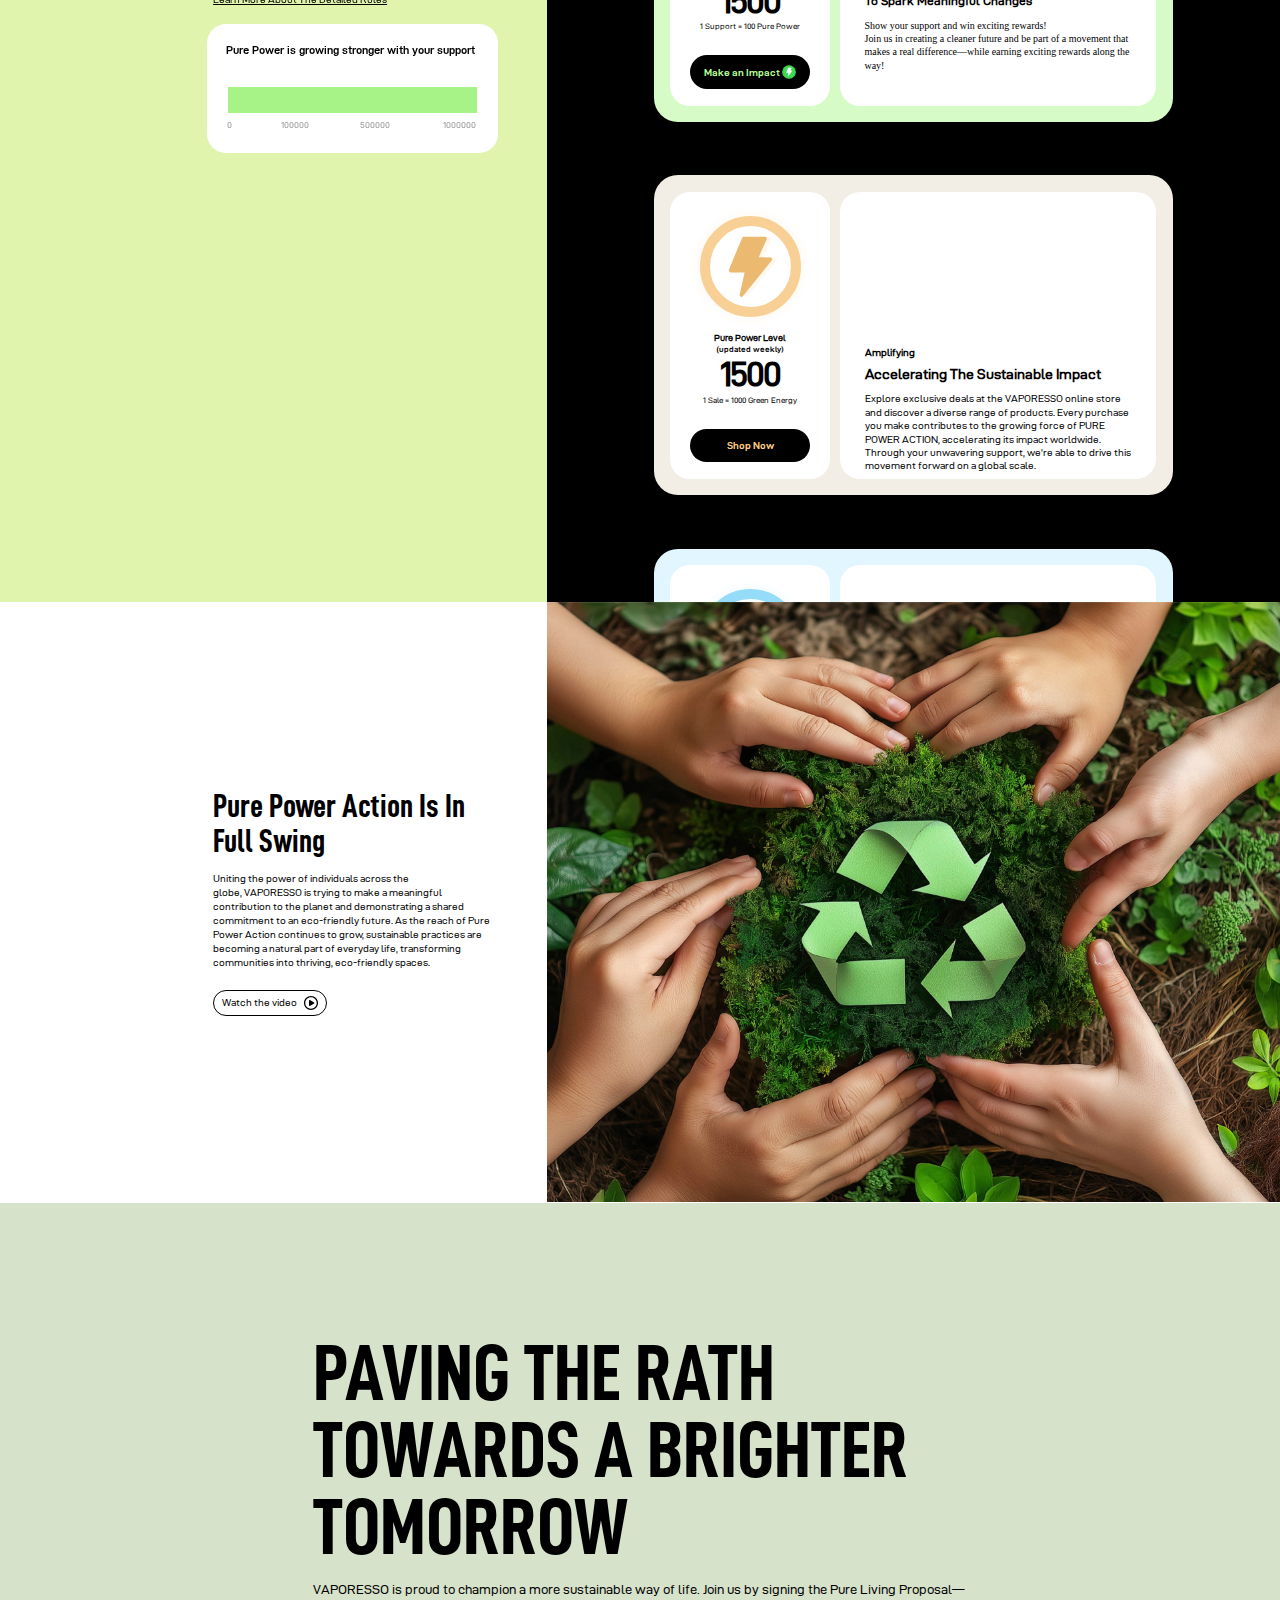
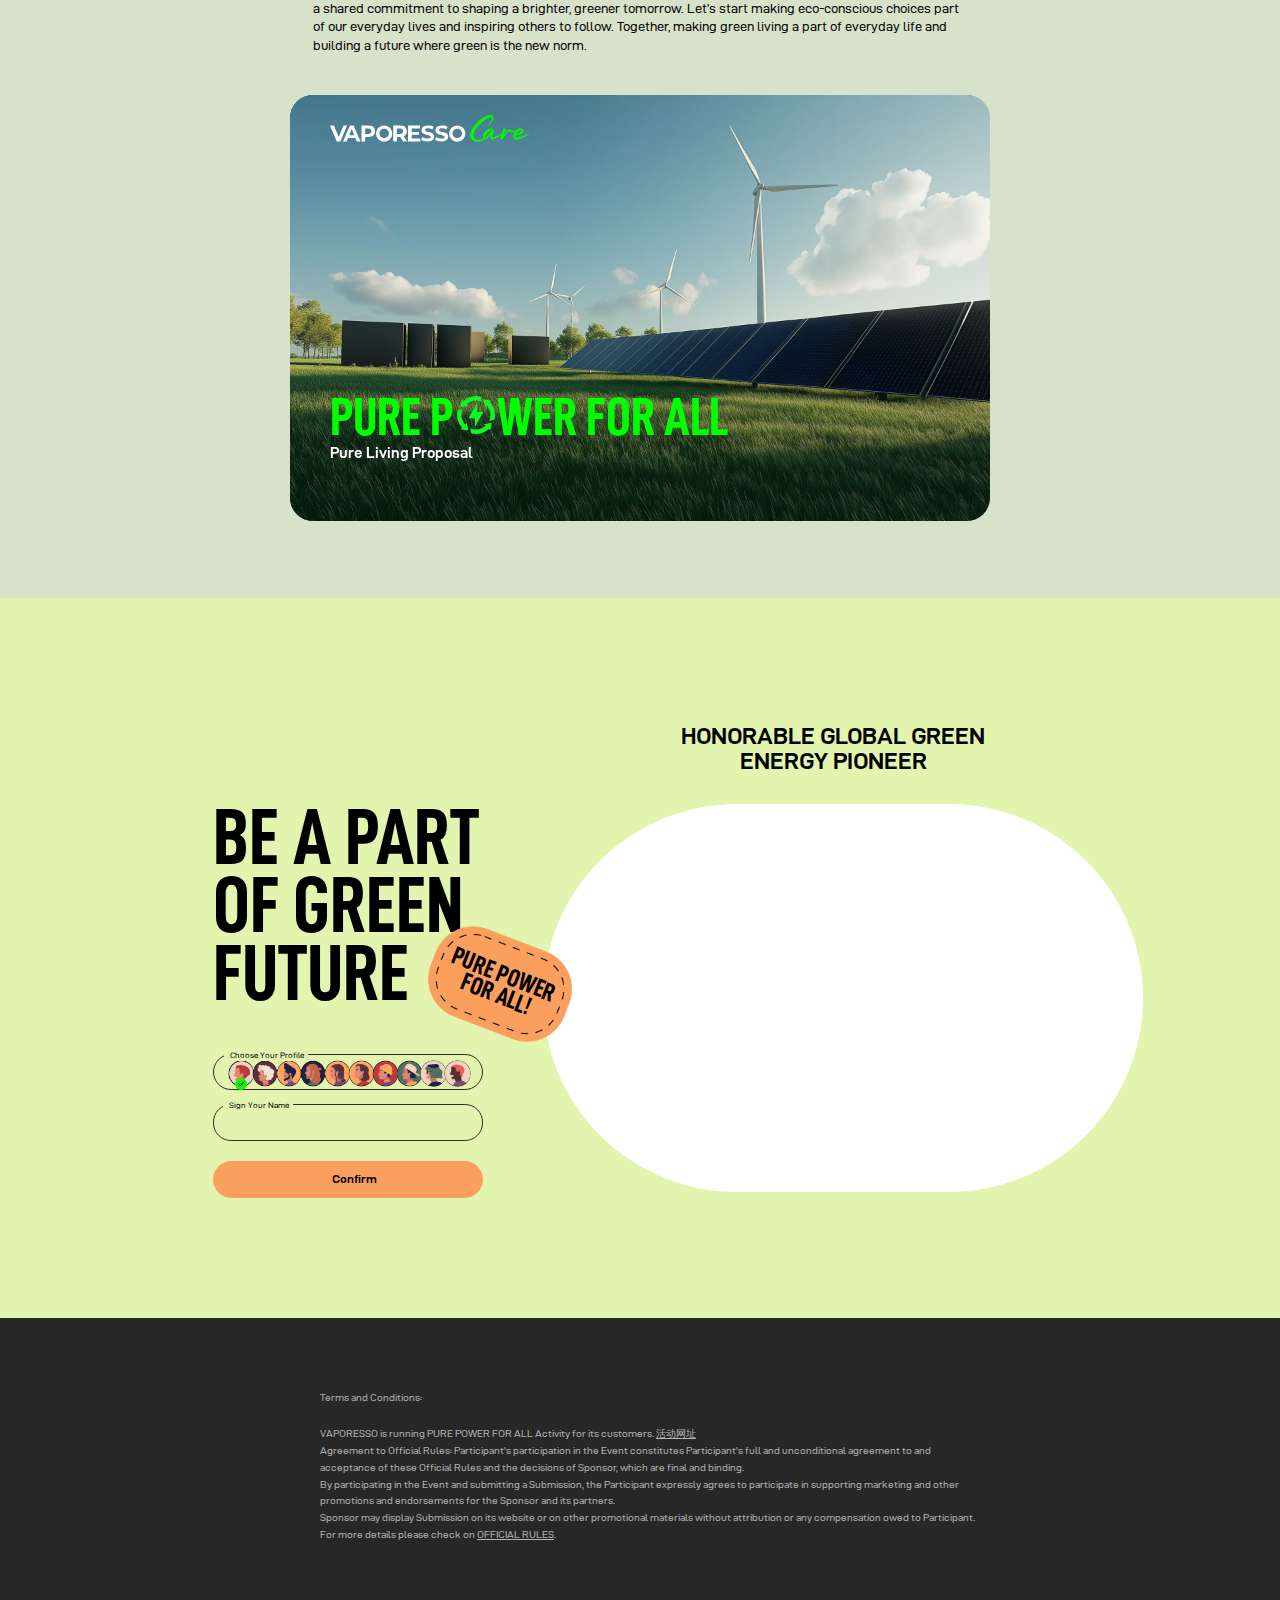
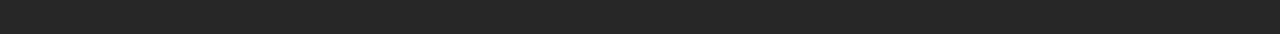
==== commit 65965abd: "fix: vote" ====
--- a/desktop.html
+++ b/desktop.html
@@ -383,7 +383,11 @@
                       <div class="tip err-tip">Invalid email</div>
                       <div class="tip success-tip">Your prize information has been successfully recorded.</div>
                     </div>
-                    <div class="discountCodeInfo-box" style="display: none;">
+                  </div>
+                  <div class="discountCodeInfo-box" style="display: none;">
+                    <div class="title">Excellent！</div>
+                    <div class="describe">Your 20% off discount code is here! Don’t forget to save it and use it at checkout to explore the fantastic world of vaping.</div>
+                    <div>
                       <div class="discountCodeInfo">
                         <div class="discountCodeText">
                           <span id="textToCopy"></span>  
@@ -392,7 +396,6 @@
                       </div>
                       <a href="https://store.vaporesso.com/pages/pure-power-for-all" target="_blank" class="shopNow">Shop Now</a>
                     </div>
-                    
                   </div>
                 </div>
               </div>
@@ -431,7 +434,7 @@
                     <div class="describe">You've claimed your exclusive reward — a Osmo Action 5 pro! Please leave a valid email. We’ll contact you via email after the event ends to arrange the delivery. </div>
                     <div class="input-group">
                       <input type="email" placeholder="Enter your email" class="email-input">
-                      <button onclick="submitEmail('.drone1')" class="confirm-btn">Confirm</button>
+                      <button onclick="submitEmail('.drone2')" class="confirm-btn">Confirm</button>
                       <div class="tip err-tip">Invalid email</div>
                       <div class="tip success-tip">Your prize information has been successfully recorded.</div>
                     </div>
@@ -445,7 +448,7 @@
                   <div>
                     <div class="title">Congratulations！</div>
                     <div class="describe">You've claimed your exclusive reward — a DJI NEO! Please leave a valid email. We’ll contact you via email after the event ends to arrange the delivery. </div>
-                    <div class="input-group" onclick="submitEmail('.drone1')">
+                    <div class="input-group" onclick="submitEmail('.drone3')">
                       <input type="email" placeholder="Enter your email" class="email-input">
                       <button class="confirm-btn">Confirm</button>
                       <div class="tip err-tip">Invalid email</div>
--- a/css/common.css
+++ b/css/common.css
@@ -129,7 +129,6 @@
   position: relative;
 }
 .img-slide-layout {
-  width: 1280px;
   height: 100vh;
   max-height: 100vh;
   margin: 0 auto;
@@ -167,7 +166,6 @@
   height: 150vh;
 }
 .video-layout {
-  width: 1280px;
   height: 100vh;
   max-height: 100vh;
   position: relative;
@@ -205,4 +203,8 @@
 }
 .menu-fixed span {
   cursor: pointer;
+}
+/* 当弹窗显示时禁止页面滚动 */
+.no-scroll {
+  overflow: hidden; /* 禁止滚动 */
 }--- a/css/index.css
+++ b/css/index.css
@@ -304,9 +304,7 @@
 
 .text_12 {
   width: 50.42vw;
-  height: 18.75vw;
-  overflow-wrap: break-word;
-  color: rgba(0, 0, 0, 1);
+  overflow-wrap: break-word;
   font-size: 6.25vw;
   font-family: D-DINCondensed-Bold;
   font-weight: normal;
@@ -314,11 +312,10 @@
   line-height: 6.78vw;
   margin: 9.37vw 0 0 24.79vw;
 }
-
 .text-wrapper_5 {
   width: 100vw;
   height: 12.61vw;
-  margin-top: 3.2vw;
+  margin-top: 2.2vw;
   border-top: 0.1vw #000 solid;
 }
 
--- a/css/bottom.css
+++ b/css/bottom.css
@@ -9,9 +9,10 @@
 }
 .page .box_17 > * {
   cursor: pointer;
+  border: 0;
 }
 .page .box_17 > div:not(:first-child):not(:last-child) {
-  margin-left: -0.2vw;
+  margin-left: -0.21vw;
 }
 .page .text-wrapper_29,
 .page .box_18 {
@@ -187,6 +188,7 @@
 .page .box_91 {
   margin-top: 0;
   z-index: 10;
+  width: calc(54.69vw - 1px);
 }
 .page .card-container.flipped .group_104 {
   transform: rotateY(180deg);
@@ -537,7 +539,7 @@
   display: inline-block;
   white-space: nowrap;
   position: absolute;
-  animation: scroll-content 10s linear infinite;
+  animation: scroll-content 20s linear infinite;
   display: flex;
 }
 @keyframes scroll-content {
